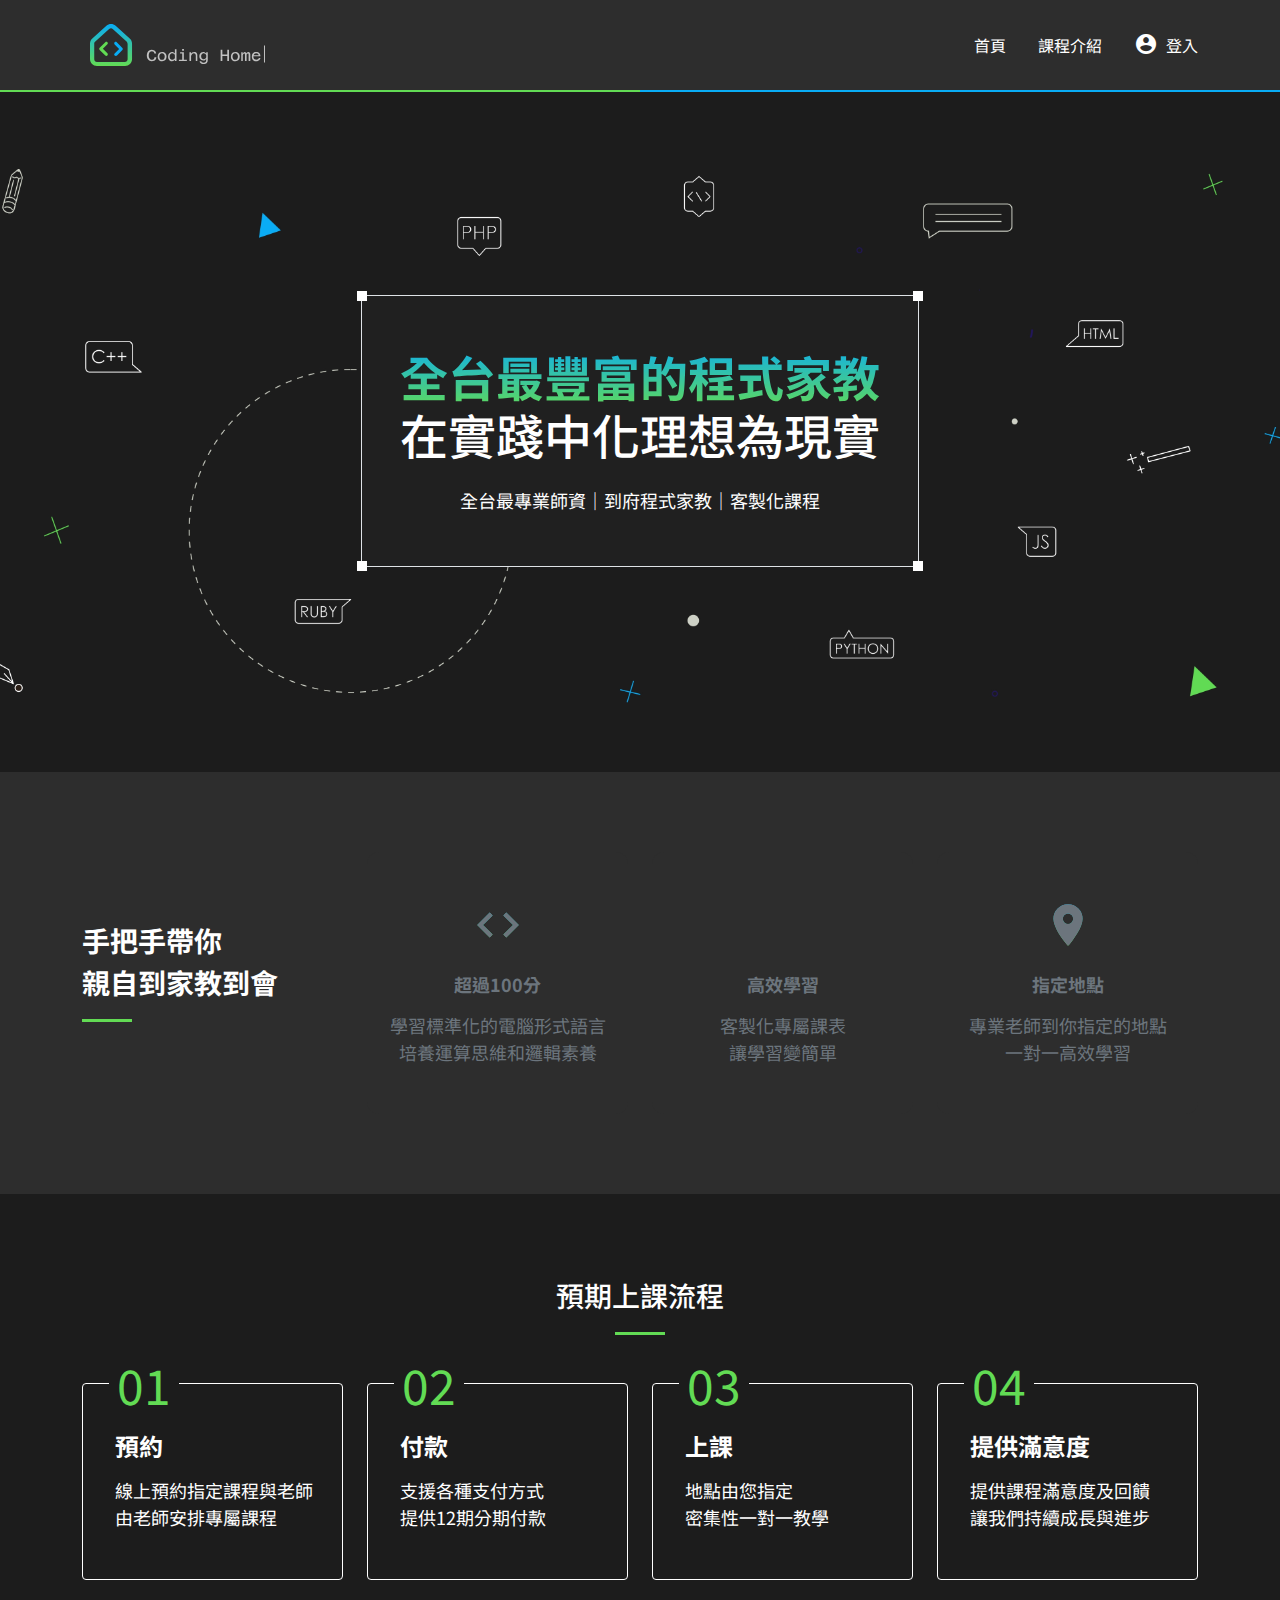
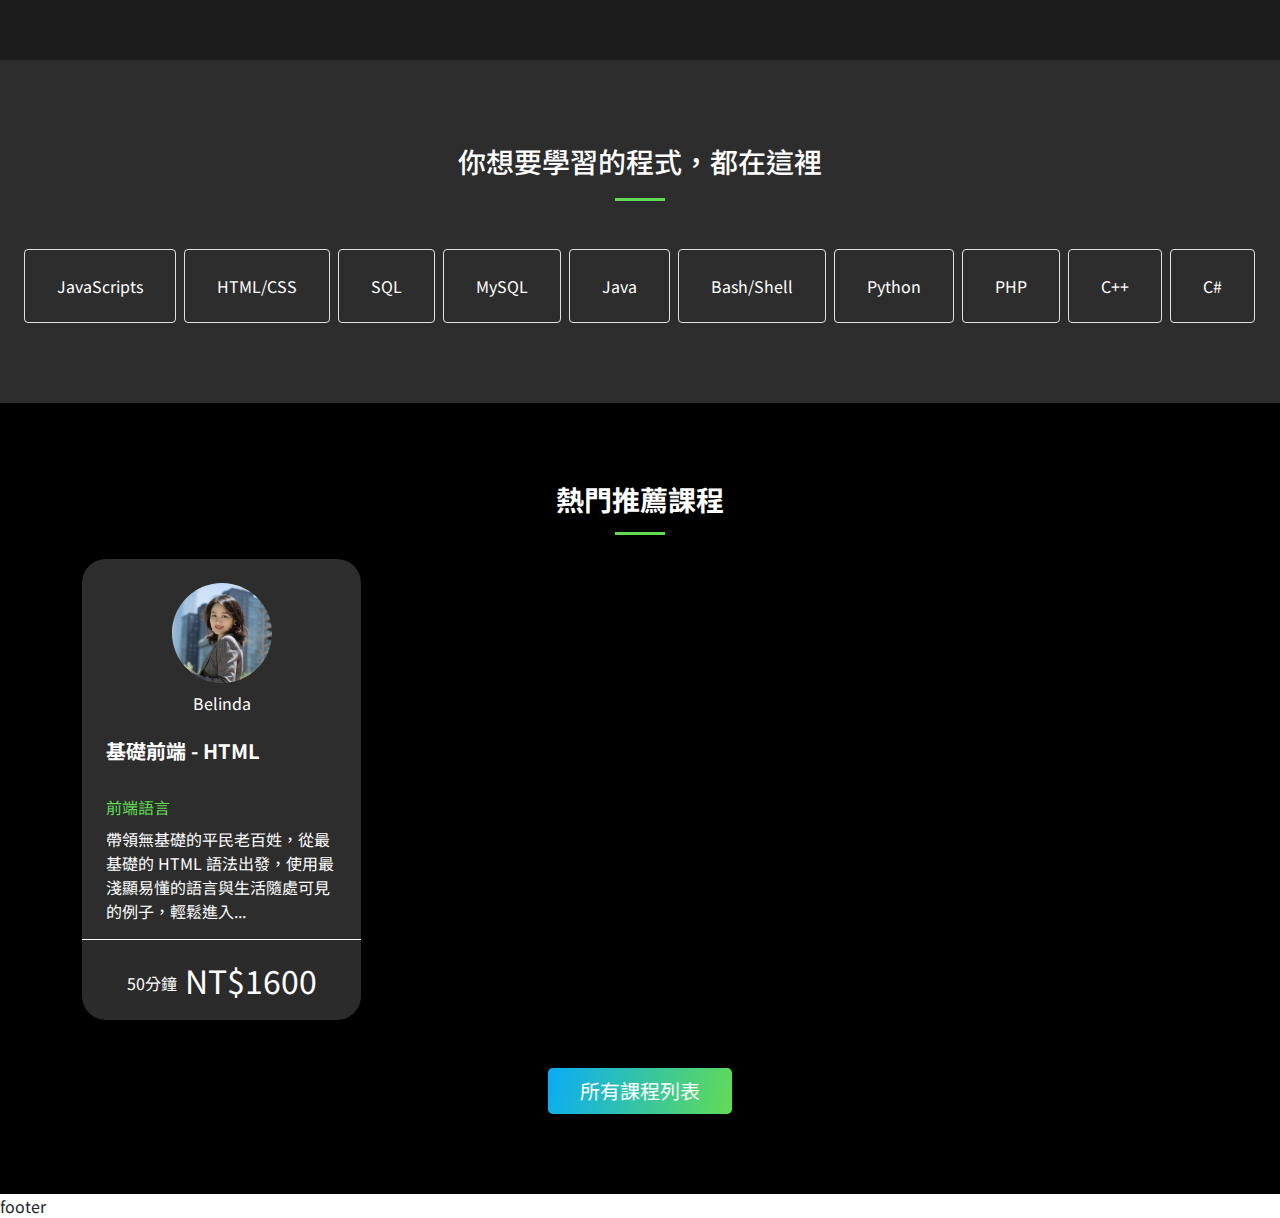
==== index.html @ 72529b6d "Update 2022-09-02T17:08:38.650Z" ====
<!DOCTYPE html>
<html lang="en">

  <head>
    <meta charset="UTF-8">
    <meta name="viewport" content="width=device-width, initial-scale=1.0">
    <meta http-equiv="X-UA-Compatible" content="ie=edge">
    <title>Boostrap Index</title>
    <link href="https://fonts.googleapis.com/icon?family=Material+Icons"
      rel="stylesheet">
    <link rel="stylesheet" href="https://cdnjs.cloudflare.com/ajax/libs/font-awesome/5.13.0/css/all.min.css" />
    <link rel="stylesheet" href="./assets/style/all.css">
  </head>

  <body>
    <nav class="navbar navbar-expand-lg navbar-light bg-light py-4 py-lg-2">
      <div class="container">
          <a class="navbar-logo" href="#"><img src="../assets/images/logo2.svg" alt="logo" class="navbar-brand align-top p-0 w-100"></a>
          <button class="navbar-toggler p-0 border-0" type="button" data-bs-toggle="collapse" data-bs-target="#navbarSupportedContent" aria-controls="navbarSupportedContent" aria-expanded="false" aria-label="Toggle navigation">
            <span class="material-icons text-primary">drag_handle</span>
          </button>
          <div class="collapse navbar-collapse py-1" id="navbarSupportedContent">
            <ul class="navbar-nav me-auto mb-0 py-2 w-100 justify-content-md-end gap-lg-5">
              <li class="nav-item py-1">
                <a class="nav-link text-white text-center px-0" aria-current="page" href="#">首頁</a>
              </li>
              <li class="nav-item py-1">
                <a class="nav-link text-white text-center px-0" href="#">課程介紹</a>
              </li>
              <li class="nav-item py-1">
                <a class="nav-link text-white text-center px-0" href="#">
                  <span class="material-icons align-top me-1">
                    account_circle
                  </span>  
                  登入
                </a>
              </li>
          </div>
      </div>
    </nav>

    <main>
  <!-- 全台最豐富的程式家教 -->
  <section class="banner">
      <div class="container">
        <div class="row g-0">
          <div class="banner__content bg-gray col-lg-6 col-12 text-white text-center border mx-auto position-relative">
              <h2 class="banner__title mb-4">
                <span class="text-gradient fw-bold">全台最豐富的程式家教</span>
                <br>
                在實踐中化理想為現實
              </h2>
              <p class="banner__para mb-0">全台最專業師資｜到府程式家教｜客製化課程</p>
              <div class="square position-absolute bg-white bottom-0 end-0"></div>
              <div class="square position-absolute bg-white bottom-0 end-100"></div>
              <div class="square position-absolute bg-white bottom-100 end-0"></div>
              <div class="square position-absolute bg-white bottom-100 end-100"></div>
            </div>
        </div>
      </div>
  </section>
  <!-- 手把手帶你 親自到家教到會 -->
  <section class="feature bg-light">
    <div class="container pd-set">
      <div class="row justify-content-between align-items-center">
        <h2 class="feature__title col-lg-3 col-12 title--underline text-center text-lg-start text-white fw-bold lh-base mb-4">手把手帶你
          <br>
          親自到家教到會
        </h2>
        <ul class="col-lg-9 col-12 mb-0 d-flex flex-column flex-lg-row gap-4">
          <li class="card w-100 border-0 py-7">
            <div class="card-body text-center">
              <span class="material-icons md-50 text-gradient mb-4">
                code
              </span>
              <h3 class="card-title mb-3 fw-bold">超過100分</h3>
              <p class="card-text">學習標準化的電腦形式語言<br>培養運算思維和邏輯素養</p>
            </div>
          </li>
          <li class="card w-100 border-0 py-7">
            <div class="card-body text-center">
              <span class="material-icons md-50 text-gradient mb-4">
                rocket_launch
              </span>
              <h3 class="card-title mb-3 fw-bold">高效學習</h3>
              <p class="card-text">客製化專屬課表<br>讓學習變簡單</p>
            </div>
          </li>
          <li class="card w-100 border-0 py-7">
            <div class="card-body text-center">
              <span class="material-icons md-50 text-gradient mb-4">
                location_on
              </span>
              <h3 class="card-title mb-3 fw-bold">指定地點</h3>
              <p class="card-text">專業老師到你指定的地點<br>一對一高效學習</p>
            </div>
          </li>
        </ul>
      </div>
    </div>
  </section>
  <!-- 預期上課流程 -->
  <section class="procedure bg-dark">
    <div class="container pd-set">
      <div class="row">
        <div class="col-12 text-white">
          <h2 class="title--underline text-center mb-7 lh-base">預期上課流程</h2>
          <ul class="list-unstyled mb-0 d-flex flex-column flex-lg-row gap-7 gap-lg-4">
            <li class="card py-7 w-100 bg-dark border-white">
              <div class="card-number text-primary fs-lg bg-dark position-absolute px-2">01</div>
              <div class="card-body px-3">
                <h3 class="card-title mb-3 fw-bold">預約</h3>
                <p class="card-text">線上預約指定課程與老師<br>由老師安排專屬課程</p>
              </div>
            </li>
            <li class="card py-7 w-100 bg-dark border-white">
              <div class="card-number text-primary fs-lg bg-dark position-absolute px-2">02</div>
              <div class="card-body px-3">
                <h3 class="card-title mb-3 fw-bold">付款</h3>
                <p class="card-text">支援各種支付方式<br>提供12期分期付款</p>
              </div>
            </li>
            <li class="card py-7 w-100 bg-dark border-white">
              <div class="card-number text-primary fs-lg bg-dark position-absolute px-2">03</div>
              <div class="card-body px-3">
                <h3 class="card-title mb-3 fw-bold">上課</h3>
                <p class="card-text">地點由您指定<br>密集性一對一教學</p>
              </div>
            </li>
            <li class="card py-7 w-100 bg-dark border-white">
              <div class="card-number text-primary fs-lg bg-dark position-absolute px-2">04</div>
              <div class="card-body px-3">
                <h3 class="card-title mb-3 fw-bold">提供滿意度</h3>
                <p class="card-text">提供課程滿意度及回饋<br>讓我們持續成長與進步</p>
              </div>
            </li>
          </ul>
        </div>
      </div>
    </div>
  </section>
  <!-- 你想要學習的程式，都在這裡 -->
  <section class="program bg-light">
    <div class="container-fluid pd-set px-lg-4">
      <h2 class="title--underline lh-base text-white text-center mb-4 mb-lg-7 px-7 px-md-0">你想要學習的程式，都在這裡</h2>
      <div class="btn-scrollbar d-flex gap-2">
        <div class="btn border p-3 py-lg-4 px-lg-5">JavaScripts</div>
        <div class="btn border p-3 py-lg-4 px-lg-5">HTML/CSS</div>
        <div class="btn border p-3 py-lg-4 px-lg-5">SQL</div>
        <div class="btn border p-3 py-lg-4 px-lg-5">MySQL</div>
        <div class="btn border p-3 py-lg-4 px-lg-5">Java</div>
        <div class="btn border p-3 py-lg-4 px-lg-5">Bash/Shell</div>
        <div class="btn border p-3 py-lg-4 px-lg-5">Python</div>
        <div class="btn border p-3 py-lg-4 px-lg-5">PHP</div>
        <div class="btn border p-3 py-lg-4 px-lg-5">C++</div>
        <div class="btn border p-3 py-lg-4 px-lg-5">C#</div>
        <div class="btn border p-3 py-lg-4 px-lg-5">Ruby</div>
        <div class="btn border p-3 py-lg-4 px-lg-5">Swift</div>
        <div class="btn border p-3 py-lg-4 px-lg-5">JavaScripts</div>
        <div class="btn border p-3 py-lg-4 px-lg-5">HTML/CSS</div>
        <div class="btn border p-3 py-lg-4 px-lg-5">SQL</div>
        <div class="btn border p-3 py-lg-4 px-lg-5">MySQL</div>
        <div class="btn border p-3 py-lg-4 px-lg-5">Java</div>
        <div class="btn border p-3 py-lg-4 px-lg-5">Bash/Shell</div>
        <div class="btn border p-3 py-lg-4 px-lg-5">Python</div>
        <div class="btn border p-3 py-lg-4 px-lg-5">PHP</div>
        <div class="btn border p-3 py-lg-4 px-lg-5">C++</div>
        <div class="btn border p-3 py-lg-4 px-lg-5">C#</div>
        <div class="btn border p-3 py-lg-4 px-lg-5">Ruby</div>
        <div class="btn border p-3 py-lg-4 px-lg-5">Swift</div>
      </div>
    </div>
  </section>
  <!-- 熱門推薦課程 -->
  <section class="course bg-black">
    <div class="container pd-set">
      <h2 class="title--underline mb-4 text-white text-center fw-bold">熱門推薦課程</h2>
      <ul class="row list-unstyled mb-7 g-0">
        <li class="card col-12 col-md-6 col-lg-3 bg-light pt-4 border-0">
          <div class="mb-4 d-flex flex-column align-items-center">
            <img src="../assets/images/teacher01.jpg" alt="teacher01" class="card-img-top w-auto rounded-circle mb-2" height="100px">
            <p class="mb-0 text-white text-center">Belinda</p>
          </div>
          <div class="card-body text-white px-5 px-lg-4 pb-3">
            <h3 class="fs-6 card-title fw-bold mb-lg-5">基礎前端 - HTML</h3>
            <p class="text-primary mb-2">前端語言</p>
            <p class="mb-0">帶領無基礎的平民老百姓，從最基礎的 HTML 語法出發，使用最淺顯易懂的語言與生活隨處可見的例子，輕鬆進入...</p>
          </div>
          <div class="card-footer border-white py-3">
            <p class="text-white text-center mb-0">50分鐘<span class="price ms-2">NT$1600</span></p>
          </div>
        </li>
      </ul>
      <div class="d-flex justify-content-center">
        <button class="btn-lg btn-primary border-0 px-5 gradient-custom text-white">所有課程列表</button>
      </div>
    </div>
  </section>
</main>

    <footer class="footer">
      footer
    </footer>

    <script src="./assets/js/vendors.js"></script>
    <script src="./assets/js/all.js"></script>
  </body>

</html>
---- assets/style/all.css ----
@import url("https://fonts.googleapis.com/css2?family=Noto+Sans+TC:wght@400;700&display=swap");
.text-gradient {
  background-image: -webkit-gradient(linear, left top, left bottom, from(#09ACF5), to(#62DB54));
  background-image: -o-linear-gradient(top, #09ACF5, #62DB54);
  background-image: linear-gradient(180deg, #09ACF5, #62DB54);
  -webkit-background-clip: text;
          background-clip: text;
  color: transparent;
}

@media (min-width: 992px) {
  .title--underline {
    font-size: 28px;
  }
}

.title--underline::after {
  content: "";
  display: block;
  margin: 0 auto;
  margin-top: 16px;
  width: 50px;
  height: 3px;
  background: #62DB54;
}

.material-icons.md-50 {
  font-size: 50px;
}

.pd-set {
  padding-top: 40px;
  padding-bottom: 40px;
}

@media (min-width: 992px) {
  .pd-set {
    padding-top: 80px;
    padding-bottom: 80px;
  }
}

.fs-lg {
  font-size: 48px;
}

.btn-scrollbar {
  overflow: overlay;
}

/* total width */
.btn-scrollbar::-webkit-scrollbar {
  height: 4px;
}

/* scrollbar itself */
.btn-scrollbar::-webkit-scrollbar-thumb {
  background-color: #6c757d;
  border-radius: 16px;
  border: 6px solid transparent;
}

.gradient-custom {
  background-image: -o-linear-gradient(346deg, #09ACF5, #62DB54);
  background-image: linear-gradient(104deg, #09ACF5, #62DB54);
}

/*!
 * Bootstrap v5.0.2 (https://getbootstrap.com/)
 * Copyright 2011-2021 The Bootstrap Authors
 * Copyright 2011-2021 Twitter, Inc.
 * Licensed under MIT (https://github.com/twbs/bootstrap/blob/main/LICENSE)
 */
:root {
  --bs-blue: #0d6efd;
  --bs-indigo: #6610f2;
  --bs-purple: #6f42c1;
  --bs-pink: #d63384;
  --bs-red: #dc3545;
  --bs-orange: #fd7e14;
  --bs-yellow: #ffc107;
  --bs-green: #198754;
  --bs-teal: #20c997;
  --bs-cyan: #0dcaf0;
  --bs-white: #fff;
  --bs-gray-dark: #343a40;
  --bs-primary: #62DB54;
  --bs-secondary: #09ACF5;
  --bs-success: #198754;
  --bs-info: #0dcaf0;
  --bs-warning: #ffc107;
  --bs-danger: #dc3545;
  --bs-light: #2D2D2D;
  --bs-dark: #1C1C1C;
  --bs-gray: #202020;
  --bs-black: #000;
  --bs-font-sans-serif: "Noto Sans TC", system-ui, -apple-system, "Segoe UI", Roboto, "Helvetica Neue", Arial, "Noto Sans", "Liberation Sans", sans-serif, "Apple Color Emoji", "Segoe UI Emoji", "Segoe UI Symbol", "Noto Color Emoji";
  --bs-font-monospace: SFMono-Regular, Menlo, Monaco, Consolas, "Liberation Mono", "Courier New", monospace;
  --bs-gradient: linear-gradient(180deg, rgba(255, 255, 255, 0.15), rgba(255, 255, 255, 0));
}

*,
*::before,
*::after {
  -webkit-box-sizing: border-box;
          box-sizing: border-box;
}

@media (prefers-reduced-motion: no-preference) {
  :root {
    scroll-behavior: smooth;
  }
}

body {
  margin: 0;
  font-family: var(--bs-font-sans-serif);
  font-size: 1rem;
  font-weight: 400;
  line-height: 1.5;
  color: #212529;
  background-color: #fff;
  -webkit-text-size-adjust: 100%;
  -webkit-tap-highlight-color: rgba(0, 0, 0, 0);
}

hr {
  margin: 1rem 0;
  color: inherit;
  background-color: currentColor;
  border: 0;
  opacity: 0.25;
}

hr:not([size]) {
  height: 1px;
}

h1, .h1, h2, .h2, h3, .h3, h4, .h4, h5, .h5, h6, .h6 {
  margin-top: 0;
  margin-bottom: 0.5rem;
  font-weight: 500;
  line-height: 1.2;
}

h1, .h1 {
  font-size: calc(1.375rem + 1.5vw);
}

@media (min-width: 1200px) {
  h1, .h1 {
    font-size: 2.5rem;
  }
}

h2, .h2 {
  font-size: calc(1.325rem + 0.9vw);
}

@media (min-width: 1200px) {
  h2, .h2 {
    font-size: 2rem;
  }
}

h3, .h3 {
  font-size: calc(1.3rem + 0.6vw);
}

@media (min-width: 1200px) {
  h3, .h3 {
    font-size: 1.75rem;
  }
}

h4, .h4 {
  font-size: calc(1.275rem + 0.3vw);
}

@media (min-width: 1200px) {
  h4, .h4 {
    font-size: 1.5rem;
  }
}

h5, .h5 {
  font-size: 1.25rem;
}

h6, .h6 {
  font-size: 1rem;
}

p {
  margin-top: 0;
  margin-bottom: 1rem;
}

abbr[title],
abbr[data-bs-original-title] {
  -webkit-text-decoration: underline dotted;
          text-decoration: underline dotted;
  cursor: help;
  -webkit-text-decoration-skip-ink: none;
          text-decoration-skip-ink: none;
}

address {
  margin-bottom: 1rem;
  font-style: normal;
  line-height: inherit;
}

ol,
ul {
  padding-left: 2rem;
}

ol,
ul,
dl {
  margin-top: 0;
  margin-bottom: 1rem;
}

ol ol,
ul ul,
ol ul,
ul ol {
  margin-bottom: 0;
}

dt {
  font-weight: 700;
}

dd {
  margin-bottom: .5rem;
  margin-left: 0;
}

blockquote {
  margin: 0 0 1rem;
}

b,
strong {
  font-weight: bolder;
}

small, .small {
  font-size: 0.875em;
}

mark, .mark {
  padding: 0.2em;
  background-color: #fcf8e3;
}

sub,
sup {
  position: relative;
  font-size: 0.75em;
  line-height: 0;
  vertical-align: baseline;
}

sub {
  bottom: -.25em;
}

sup {
  top: -.5em;
}

a {
  color: #62DB54;
  text-decoration: underline;
}

a:hover {
  color: #4eaf43;
}

a:not([href]):not([class]), a:not([href]):not([class]):hover {
  color: inherit;
  text-decoration: none;
}

pre,
code,
kbd,
samp {
  font-family: var(--bs-font-monospace);
  font-size: 1em;
  direction: ltr /* rtl:ignore */;
  unicode-bidi: bidi-override;
}

pre {
  display: block;
  margin-top: 0;
  margin-bottom: 1rem;
  overflow: auto;
  font-size: 0.875em;
}

pre code {
  font-size: inherit;
  color: inherit;
  word-break: normal;
}

code {
  font-size: 0.875em;
  color: #d63384;
  word-wrap: break-word;
}

a > code {
  color: inherit;
}

kbd {
  padding: 0.2rem 0.4rem;
  font-size: 0.875em;
  color: #fff;
  background-color: #212529;
  border-radius: 0.2rem;
}

kbd kbd {
  padding: 0;
  font-size: 1em;
  font-weight: 700;
}

figure {
  margin: 0 0 1rem;
}

img,
svg {
  vertical-align: middle;
}

table {
  caption-side: bottom;
  border-collapse: collapse;
}

caption {
  padding-top: 0.5rem;
  padding-bottom: 0.5rem;
  color: #6c757d;
  text-align: left;
}

th {
  text-align: inherit;
  text-align: -webkit-match-parent;
}

thead,
tbody,
tfoot,
tr,
td,
th {
  border-color: inherit;
  border-style: solid;
  border-width: 0;
}

label {
  display: inline-block;
}

button {
  border-radius: 0;
}

button:focus:not(:focus-visible) {
  outline: 0;
}

input,
button,
select,
optgroup,
textarea {
  margin: 0;
  font-family: inherit;
  font-size: inherit;
  line-height: inherit;
}

button,
select {
  text-transform: none;
}

[role="button"] {
  cursor: pointer;
}

select {
  word-wrap: normal;
}

select:disabled {
  opacity: 1;
}

[list]::-webkit-calendar-picker-indicator {
  display: none;
}

button,
[type="button"],
[type="reset"],
[type="submit"] {
  -webkit-appearance: button;
}

button:not(:disabled),
[type="button"]:not(:disabled),
[type="reset"]:not(:disabled),
[type="submit"]:not(:disabled) {
  cursor: pointer;
}

::-moz-focus-inner {
  padding: 0;
  border-style: none;
}

textarea {
  resize: vertical;
}

fieldset {
  min-width: 0;
  padding: 0;
  margin: 0;
  border: 0;
}

legend {
  float: left;
  width: 100%;
  padding: 0;
  margin-bottom: 0.5rem;
  font-size: calc(1.275rem + 0.3vw);
  line-height: inherit;
}

@media (min-width: 1200px) {
  legend {
    font-size: 1.5rem;
  }
}

legend + * {
  clear: left;
}

::-webkit-datetime-edit-fields-wrapper,
::-webkit-datetime-edit-text,
::-webkit-datetime-edit-minute,
::-webkit-datetime-edit-hour-field,
::-webkit-datetime-edit-day-field,
::-webkit-datetime-edit-month-field,
::-webkit-datetime-edit-year-field {
  padding: 0;
}

::-webkit-inner-spin-button {
  height: auto;
}

[type="search"] {
  outline-offset: -2px;
  -webkit-appearance: textfield;
}

/* rtl:raw:
[type="tel"],
[type="url"],
[type="email"],
[type="number"] {
  direction: ltr;
}
*/
::-webkit-search-decoration {
  -webkit-appearance: none;
}

::-webkit-color-swatch-wrapper {
  padding: 0;
}

::file-selector-button {
  font: inherit;
}

::-webkit-file-upload-button {
  font: inherit;
  -webkit-appearance: button;
}

output {
  display: inline-block;
}

iframe {
  border: 0;
}

summary {
  display: list-item;
  cursor: pointer;
}

progress {
  vertical-align: baseline;
}

[hidden] {
  display: none !important;
}

.lead {
  font-size: 1.25rem;
  font-weight: 300;
}

.display-1 {
  font-size: calc(1.625rem + 4.5vw);
  font-weight: 300;
  line-height: 1.2;
}

@media (min-width: 1200px) {
  .display-1 {
    font-size: 5rem;
  }
}

.display-2 {
  font-size: calc(1.575rem + 3.9vw);
  font-weight: 300;
  line-height: 1.2;
}

@media (min-width: 1200px) {
  .display-2 {
    font-size: 4.5rem;
  }
}

.display-3 {
  font-size: calc(1.525rem + 3.3vw);
  font-weight: 300;
  line-height: 1.2;
}

@media (min-width: 1200px) {
  .display-3 {
    font-size: 4rem;
  }
}

.display-4 {
  font-size: calc(1.475rem + 2.7vw);
  font-weight: 300;
  line-height: 1.2;
}

@media (min-width: 1200px) {
  .display-4 {
    font-size: 3.5rem;
  }
}

.display-5 {
  font-size: calc(1.425rem + 2.1vw);
  font-weight: 300;
  line-height: 1.2;
}

@media (min-width: 1200px) {
  .display-5 {
    font-size: 3rem;
  }
}

.display-6 {
  font-size: calc(1.375rem + 1.5vw);
  font-weight: 300;
  line-height: 1.2;
}

@media (min-width: 1200px) {
  .display-6 {
    font-size: 2.5rem;
  }
}

.list-unstyled {
  padding-left: 0;
  list-style: none;
}

.list-inline {
  padding-left: 0;
  list-style: none;
}

.list-inline-item {
  display: inline-block;
}

.list-inline-item:not(:last-child) {
  margin-right: 0.5rem;
}

.initialism {
  font-size: 0.875em;
  text-transform: uppercase;
}

.blockquote {
  margin-bottom: 1rem;
  font-size: 1.25rem;
}

.blockquote > :last-child {
  margin-bottom: 0;
}

.blockquote-footer {
  margin-top: -1rem;
  margin-bottom: 1rem;
  font-size: 0.875em;
  color: #6c757d;
}

.blockquote-footer::before {
  content: "\2014\00A0";
}

.img-fluid {
  max-width: 100%;
  height: auto;
}

.img-thumbnail {
  padding: 0.25rem;
  background-color: #fff;
  border: 1px solid #dee2e6;
  border-radius: 0.25rem;
  max-width: 100%;
  height: auto;
}

.figure {
  display: inline-block;
}

.figure-img {
  margin-bottom: 0.5rem;
  line-height: 1;
}

.figure-caption {
  font-size: 0.875em;
  color: #6c757d;
}

.container,
.container-fluid,
.container-sm,
.container-md,
.container-lg,
.container-xl,
.container-xxl {
  width: 100%;
  padding-right: var(--bs-gutter-x, 0.75rem);
  padding-left: var(--bs-gutter-x, 0.75rem);
  margin-right: auto;
  margin-left: auto;
}

@media (min-width: 576px) {
  .container, .container-sm {
    max-width: 540px;
  }
}

@media (min-width: 768px) {
  .container, .container-sm, .container-md {
    max-width: 720px;
  }
}

@media (min-width: 992px) {
  .container, .container-sm, .container-md, .container-lg {
    max-width: 960px;
  }
}

@media (min-width: 1200px) {
  .container, .container-sm, .container-md, .container-lg, .container-xl {
    max-width: 1140px;
  }
}

@media (min-width: 1400px) {
  .container, .container-sm, .container-md, .container-lg, .container-xl, .container-xxl {
    max-width: 1320px;
  }
}

.row {
  --bs-gutter-x: 1.5rem;
  --bs-gutter-y: 0;
  display: -webkit-box;
  display: -ms-flexbox;
  display: flex;
  -ms-flex-wrap: wrap;
      flex-wrap: wrap;
  margin-top: calc(var(--bs-gutter-y) * -1);
  margin-right: calc(var(--bs-gutter-x) * -.5);
  margin-left: calc(var(--bs-gutter-x) * -.5);
}

.row > * {
  -ms-flex-negative: 0;
      flex-shrink: 0;
  width: 100%;
  max-width: 100%;
  padding-right: calc(var(--bs-gutter-x) * .5);
  padding-left: calc(var(--bs-gutter-x) * .5);
  margin-top: var(--bs-gutter-y);
}

.col {
  -webkit-box-flex: 1;
      -ms-flex: 1 0 0%;
          flex: 1 0 0%;
}

.row-cols-auto > * {
  -webkit-box-flex: 0;
      -ms-flex: 0 0 auto;
          flex: 0 0 auto;
  width: auto;
}

.row-cols-1 > * {
  -webkit-box-flex: 0;
      -ms-flex: 0 0 auto;
          flex: 0 0 auto;
  width: 100%;
}

.row-cols-2 > * {
  -webkit-box-flex: 0;
      -ms-flex: 0 0 auto;
          flex: 0 0 auto;
  width: 50%;
}

.row-cols-3 > * {
  -webkit-box-flex: 0;
      -ms-flex: 0 0 auto;
          flex: 0 0 auto;
  width: 33.33333%;
}

.row-cols-4 > * {
  -webkit-box-flex: 0;
      -ms-flex: 0 0 auto;
          flex: 0 0 auto;
  width: 25%;
}

.row-cols-5 > * {
  -webkit-box-flex: 0;
      -ms-flex: 0 0 auto;
          flex: 0 0 auto;
  width: 20%;
}

.row-cols-6 > * {
  -webkit-box-flex: 0;
      -ms-flex: 0 0 auto;
          flex: 0 0 auto;
  width: 16.66667%;
}

@media (min-width: 576px) {
  .col-sm {
    -webkit-box-flex: 1;
        -ms-flex: 1 0 0%;
            flex: 1 0 0%;
  }
  .row-cols-sm-auto > * {
    -webkit-box-flex: 0;
        -ms-flex: 0 0 auto;
            flex: 0 0 auto;
    width: auto;
  }
  .row-cols-sm-1 > * {
    -webkit-box-flex: 0;
        -ms-flex: 0 0 auto;
            flex: 0 0 auto;
    width: 100%;
  }
  .row-cols-sm-2 > * {
    -webkit-box-flex: 0;
        -ms-flex: 0 0 auto;
            flex: 0 0 auto;
    width: 50%;
  }
  .row-cols-sm-3 > * {
    -webkit-box-flex: 0;
        -ms-flex: 0 0 auto;
            flex: 0 0 auto;
    width: 33.33333%;
  }
  .row-cols-sm-4 > * {
    -webkit-box-flex: 0;
        -ms-flex: 0 0 auto;
            flex: 0 0 auto;
    width: 25%;
  }
  .row-cols-sm-5 > * {
    -webkit-box-flex: 0;
        -ms-flex: 0 0 auto;
            flex: 0 0 auto;
    width: 20%;
  }
  .row-cols-sm-6 > * {
    -webkit-box-flex: 0;
        -ms-flex: 0 0 auto;
            flex: 0 0 auto;
    width: 16.66667%;
  }
}

@media (min-width: 768px) {
  .col-md {
    -webkit-box-flex: 1;
        -ms-flex: 1 0 0%;
            flex: 1 0 0%;
  }
  .row-cols-md-auto > * {
    -webkit-box-flex: 0;
        -ms-flex: 0 0 auto;
            flex: 0 0 auto;
    width: auto;
  }
  .row-cols-md-1 > * {
    -webkit-box-flex: 0;
        -ms-flex: 0 0 auto;
            flex: 0 0 auto;
    width: 100%;
  }
  .row-cols-md-2 > * {
    -webkit-box-flex: 0;
        -ms-flex: 0 0 auto;
            flex: 0 0 auto;
    width: 50%;
  }
  .row-cols-md-3 > * {
    -webkit-box-flex: 0;
        -ms-flex: 0 0 auto;
            flex: 0 0 auto;
    width: 33.33333%;
  }
  .row-cols-md-4 > * {
    -webkit-box-flex: 0;
        -ms-flex: 0 0 auto;
            flex: 0 0 auto;
    width: 25%;
  }
  .row-cols-md-5 > * {
    -webkit-box-flex: 0;
        -ms-flex: 0 0 auto;
            flex: 0 0 auto;
    width: 20%;
  }
  .row-cols-md-6 > * {
    -webkit-box-flex: 0;
        -ms-flex: 0 0 auto;
            flex: 0 0 auto;
    width: 16.66667%;
  }
}

@media (min-width: 992px) {
  .col-lg {
    -webkit-box-flex: 1;
        -ms-flex: 1 0 0%;
            flex: 1 0 0%;
  }
  .row-cols-lg-auto > * {
    -webkit-box-flex: 0;
        -ms-flex: 0 0 auto;
            flex: 0 0 auto;
    width: auto;
  }
  .row-cols-lg-1 > * {
    -webkit-box-flex: 0;
        -ms-flex: 0 0 auto;
            flex: 0 0 auto;
    width: 100%;
  }
  .row-cols-lg-2 > * {
    -webkit-box-flex: 0;
        -ms-flex: 0 0 auto;
            flex: 0 0 auto;
    width: 50%;
  }
  .row-cols-lg-3 > * {
    -webkit-box-flex: 0;
        -ms-flex: 0 0 auto;
            flex: 0 0 auto;
    width: 33.33333%;
  }
  .row-cols-lg-4 > * {
    -webkit-box-flex: 0;
        -ms-flex: 0 0 auto;
            flex: 0 0 auto;
    width: 25%;
  }
  .row-cols-lg-5 > * {
    -webkit-box-flex: 0;
        -ms-flex: 0 0 auto;
            flex: 0 0 auto;
    width: 20%;
  }
  .row-cols-lg-6 > * {
    -webkit-box-flex: 0;
        -ms-flex: 0 0 auto;
            flex: 0 0 auto;
    width: 16.66667%;
  }
}

@media (min-width: 1200px) {
  .col-xl {
    -webkit-box-flex: 1;
        -ms-flex: 1 0 0%;
            flex: 1 0 0%;
  }
  .row-cols-xl-auto > * {
    -webkit-box-flex: 0;
        -ms-flex: 0 0 auto;
            flex: 0 0 auto;
    width: auto;
  }
  .row-cols-xl-1 > * {
    -webkit-box-flex: 0;
        -ms-flex: 0 0 auto;
            flex: 0 0 auto;
    width: 100%;
  }
  .row-cols-xl-2 > * {
    -webkit-box-flex: 0;
        -ms-flex: 0 0 auto;
            flex: 0 0 auto;
    width: 50%;
  }
  .row-cols-xl-3 > * {
    -webkit-box-flex: 0;
        -ms-flex: 0 0 auto;
            flex: 0 0 auto;
    width: 33.33333%;
  }
  .row-cols-xl-4 > * {
    -webkit-box-flex: 0;
        -ms-flex: 0 0 auto;
            flex: 0 0 auto;
    width: 25%;
  }
  .row-cols-xl-5 > * {
    -webkit-box-flex: 0;
        -ms-flex: 0 0 auto;
            flex: 0 0 auto;
    width: 20%;
  }
  .row-cols-xl-6 > * {
    -webkit-box-flex: 0;
        -ms-flex: 0 0 auto;
            flex: 0 0 auto;
    width: 16.66667%;
  }
}

@media (min-width: 1400px) {
  .col-xxl {
    -webkit-box-flex: 1;
        -ms-flex: 1 0 0%;
            flex: 1 0 0%;
  }
  .row-cols-xxl-auto > * {
    -webkit-box-flex: 0;
        -ms-flex: 0 0 auto;
            flex: 0 0 auto;
    width: auto;
  }
  .row-cols-xxl-1 > * {
    -webkit-box-flex: 0;
        -ms-flex: 0 0 auto;
            flex: 0 0 auto;
    width: 100%;
  }
  .row-cols-xxl-2 > * {
    -webkit-box-flex: 0;
        -ms-flex: 0 0 auto;
            flex: 0 0 auto;
    width: 50%;
  }
  .row-cols-xxl-3 > * {
    -webkit-box-flex: 0;
        -ms-flex: 0 0 auto;
            flex: 0 0 auto;
    width: 33.33333%;
  }
  .row-cols-xxl-4 > * {
    -webkit-box-flex: 0;
        -ms-flex: 0 0 auto;
            flex: 0 0 auto;
    width: 25%;
  }
  .row-cols-xxl-5 > * {
    -webkit-box-flex: 0;
        -ms-flex: 0 0 auto;
            flex: 0 0 auto;
    width: 20%;
  }
  .row-cols-xxl-6 > * {
    -webkit-box-flex: 0;
        -ms-flex: 0 0 auto;
            flex: 0 0 auto;
    width: 16.66667%;
  }
}

.col-auto {
  -webkit-box-flex: 0;
      -ms-flex: 0 0 auto;
          flex: 0 0 auto;
  width: auto;
}

.col-1 {
  -webkit-box-flex: 0;
      -ms-flex: 0 0 auto;
          flex: 0 0 auto;
  width: 8.33333%;
}

.col-2 {
  -webkit-box-flex: 0;
      -ms-flex: 0 0 auto;
          flex: 0 0 auto;
  width: 16.66667%;
}

.col-3 {
  -webkit-box-flex: 0;
      -ms-flex: 0 0 auto;
          flex: 0 0 auto;
  width: 25%;
}

.col-4 {
  -webkit-box-flex: 0;
      -ms-flex: 0 0 auto;
          flex: 0 0 auto;
  width: 33.33333%;
}

.col-5 {
  -webkit-box-flex: 0;
      -ms-flex: 0 0 auto;
          flex: 0 0 auto;
  width: 41.66667%;
}

.col-6 {
  -webkit-box-flex: 0;
      -ms-flex: 0 0 auto;
          flex: 0 0 auto;
  width: 50%;
}

.col-7 {
  -webkit-box-flex: 0;
      -ms-flex: 0 0 auto;
          flex: 0 0 auto;
  width: 58.33333%;
}

.col-8 {
  -webkit-box-flex: 0;
      -ms-flex: 0 0 auto;
          flex: 0 0 auto;
  width: 66.66667%;
}

.col-9 {
  -webkit-box-flex: 0;
      -ms-flex: 0 0 auto;
          flex: 0 0 auto;
  width: 75%;
}

.col-10 {
  -webkit-box-flex: 0;
      -ms-flex: 0 0 auto;
          flex: 0 0 auto;
  width: 83.33333%;
}

.col-11 {
  -webkit-box-flex: 0;
      -ms-flex: 0 0 auto;
          flex: 0 0 auto;
  width: 91.66667%;
}

.col-12 {
  -webkit-box-flex: 0;
      -ms-flex: 0 0 auto;
          flex: 0 0 auto;
  width: 100%;
}

.offset-1 {
  margin-left: 8.33333%;
}

.offset-2 {
  margin-left: 16.66667%;
}

.offset-3 {
  margin-left: 25%;
}

.offset-4 {
  margin-left: 33.33333%;
}

.offset-5 {
  margin-left: 41.66667%;
}

.offset-6 {
  margin-left: 50%;
}

.offset-7 {
  margin-left: 58.33333%;
}

.offset-8 {
  margin-left: 66.66667%;
}

.offset-9 {
  margin-left: 75%;
}

.offset-10 {
  margin-left: 83.33333%;
}

.offset-11 {
  margin-left: 91.66667%;
}

.g-0,
.gx-0 {
  --bs-gutter-x: 0;
}

.g-0,
.gy-0 {
  --bs-gutter-y: 0;
}

.g-1,
.gx-1 {
  --bs-gutter-x: 0.25rem;
}

.g-1,
.gy-1 {
  --bs-gutter-y: 0.25rem;
}

.g-2,
.gx-2 {
  --bs-gutter-x: 0.5rem;
}

.g-2,
.gy-2 {
  --bs-gutter-y: 0.5rem;
}

.g-3,
.gx-3 {
  --bs-gutter-x: 1rem;
}

.g-3,
.gy-3 {
  --bs-gutter-y: 1rem;
}

.g-4,
.gx-4 {
  --bs-gutter-x: 1.5rem;
}

.g-4,
.gy-4 {
  --bs-gutter-y: 1.5rem;
}

.g-5,
.gx-5 {
  --bs-gutter-x: 2rem;
}

.g-5,
.gy-5 {
  --bs-gutter-y: 2rem;
}

.g-6,
.gx-6 {
  --bs-gutter-x: 2.5rem;
}

.g-6,
.gy-6 {
  --bs-gutter-y: 2.5rem;
}

.g-7,
.gx-7 {
  --bs-gutter-x: 3rem;
}

.g-7,
.gy-7 {
  --bs-gutter-y: 3rem;
}

.g-8,
.gx-8 {
  --bs-gutter-x: 3.5rem;
}

.g-8,
.gy-8 {
  --bs-gutter-y: 3.5rem;
}

@media (min-width: 576px) {
  .col-sm-auto {
    -webkit-box-flex: 0;
        -ms-flex: 0 0 auto;
            flex: 0 0 auto;
    width: auto;
  }
  .col-sm-1 {
    -webkit-box-flex: 0;
        -ms-flex: 0 0 auto;
            flex: 0 0 auto;
    width: 8.33333%;
  }
  .col-sm-2 {
    -webkit-box-flex: 0;
        -ms-flex: 0 0 auto;
            flex: 0 0 auto;
    width: 16.66667%;
  }
  .col-sm-3 {
    -webkit-box-flex: 0;
        -ms-flex: 0 0 auto;
            flex: 0 0 auto;
    width: 25%;
  }
  .col-sm-4 {
    -webkit-box-flex: 0;
        -ms-flex: 0 0 auto;
            flex: 0 0 auto;
    width: 33.33333%;
  }
  .col-sm-5 {
    -webkit-box-flex: 0;
        -ms-flex: 0 0 auto;
            flex: 0 0 auto;
    width: 41.66667%;
  }
  .col-sm-6 {
    -webkit-box-flex: 0;
        -ms-flex: 0 0 auto;
            flex: 0 0 auto;
    width: 50%;
  }
  .col-sm-7 {
    -webkit-box-flex: 0;
        -ms-flex: 0 0 auto;
            flex: 0 0 auto;
    width: 58.33333%;
  }
  .col-sm-8 {
    -webkit-box-flex: 0;
        -ms-flex: 0 0 auto;
            flex: 0 0 auto;
    width: 66.66667%;
  }
  .col-sm-9 {
    -webkit-box-flex: 0;
        -ms-flex: 0 0 auto;
            flex: 0 0 auto;
    width: 75%;
  }
  .col-sm-10 {
    -webkit-box-flex: 0;
        -ms-flex: 0 0 auto;
            flex: 0 0 auto;
    width: 83.33333%;
  }
  .col-sm-11 {
    -webkit-box-flex: 0;
        -ms-flex: 0 0 auto;
            flex: 0 0 auto;
    width: 91.66667%;
  }
  .col-sm-12 {
    -webkit-box-flex: 0;
        -ms-flex: 0 0 auto;
            flex: 0 0 auto;
    width: 100%;
  }
  .offset-sm-0 {
    margin-left: 0;
  }
  .offset-sm-1 {
    margin-left: 8.33333%;
  }
  .offset-sm-2 {
    margin-left: 16.66667%;
  }
  .offset-sm-3 {
    margin-left: 25%;
  }
  .offset-sm-4 {
    margin-left: 33.33333%;
  }
  .offset-sm-5 {
    margin-left: 41.66667%;
  }
  .offset-sm-6 {
    margin-left: 50%;
  }
  .offset-sm-7 {
    margin-left: 58.33333%;
  }
  .offset-sm-8 {
    margin-left: 66.66667%;
  }
  .offset-sm-9 {
    margin-left: 75%;
  }
  .offset-sm-10 {
    margin-left: 83.33333%;
  }
  .offset-sm-11 {
    margin-left: 91.66667%;
  }
  .g-sm-0,
  .gx-sm-0 {
    --bs-gutter-x: 0;
  }
  .g-sm-0,
  .gy-sm-0 {
    --bs-gutter-y: 0;
  }
  .g-sm-1,
  .gx-sm-1 {
    --bs-gutter-x: 0.25rem;
  }
  .g-sm-1,
  .gy-sm-1 {
    --bs-gutter-y: 0.25rem;
  }
  .g-sm-2,
  .gx-sm-2 {
    --bs-gutter-x: 0.5rem;
  }
  .g-sm-2,
  .gy-sm-2 {
    --bs-gutter-y: 0.5rem;
  }
  .g-sm-3,
  .gx-sm-3 {
    --bs-gutter-x: 1rem;
  }
  .g-sm-3,
  .gy-sm-3 {
    --bs-gutter-y: 1rem;
  }
  .g-sm-4,
  .gx-sm-4 {
    --bs-gutter-x: 1.5rem;
  }
  .g-sm-4,
  .gy-sm-4 {
    --bs-gutter-y: 1.5rem;
  }
  .g-sm-5,
  .gx-sm-5 {
    --bs-gutter-x: 2rem;
  }
  .g-sm-5,
  .gy-sm-5 {
    --bs-gutter-y: 2rem;
  }
  .g-sm-6,
  .gx-sm-6 {
    --bs-gutter-x: 2.5rem;
  }
  .g-sm-6,
  .gy-sm-6 {
    --bs-gutter-y: 2.5rem;
  }
  .g-sm-7,
  .gx-sm-7 {
    --bs-gutter-x: 3rem;
  }
  .g-sm-7,
  .gy-sm-7 {
    --bs-gutter-y: 3rem;
  }
  .g-sm-8,
  .gx-sm-8 {
    --bs-gutter-x: 3.5rem;
  }
  .g-sm-8,
  .gy-sm-8 {
    --bs-gutter-y: 3.5rem;
  }
}

@media (min-width: 768px) {
  .col-md-auto {
    -webkit-box-flex: 0;
        -ms-flex: 0 0 auto;
            flex: 0 0 auto;
    width: auto;
  }
  .col-md-1 {
    -webkit-box-flex: 0;
        -ms-flex: 0 0 auto;
            flex: 0 0 auto;
    width: 8.33333%;
  }
  .col-md-2 {
    -webkit-box-flex: 0;
        -ms-flex: 0 0 auto;
            flex: 0 0 auto;
    width: 16.66667%;
  }
  .col-md-3 {
    -webkit-box-flex: 0;
        -ms-flex: 0 0 auto;
            flex: 0 0 auto;
    width: 25%;
  }
  .col-md-4 {
    -webkit-box-flex: 0;
        -ms-flex: 0 0 auto;
            flex: 0 0 auto;
    width: 33.33333%;
  }
  .col-md-5 {
    -webkit-box-flex: 0;
        -ms-flex: 0 0 auto;
            flex: 0 0 auto;
    width: 41.66667%;
  }
  .col-md-6 {
    -webkit-box-flex: 0;
        -ms-flex: 0 0 auto;
            flex: 0 0 auto;
    width: 50%;
  }
  .col-md-7 {
    -webkit-box-flex: 0;
        -ms-flex: 0 0 auto;
            flex: 0 0 auto;
    width: 58.33333%;
  }
  .col-md-8 {
    -webkit-box-flex: 0;
        -ms-flex: 0 0 auto;
            flex: 0 0 auto;
    width: 66.66667%;
  }
  .col-md-9 {
    -webkit-box-flex: 0;
        -ms-flex: 0 0 auto;
            flex: 0 0 auto;
    width: 75%;
  }
  .col-md-10 {
    -webkit-box-flex: 0;
        -ms-flex: 0 0 auto;
            flex: 0 0 auto;
    width: 83.33333%;
  }
  .col-md-11 {
    -webkit-box-flex: 0;
        -ms-flex: 0 0 auto;
            flex: 0 0 auto;
    width: 91.66667%;
  }
  .col-md-12 {
    -webkit-box-flex: 0;
        -ms-flex: 0 0 auto;
            flex: 0 0 auto;
    width: 100%;
  }
  .offset-md-0 {
    margin-left: 0;
  }
  .offset-md-1 {
    margin-left: 8.33333%;
  }
  .offset-md-2 {
    margin-left: 16.66667%;
  }
  .offset-md-3 {
    margin-left: 25%;
  }
  .offset-md-4 {
    margin-left: 33.33333%;
  }
  .offset-md-5 {
    margin-left: 41.66667%;
  }
  .offset-md-6 {
    margin-left: 50%;
  }
  .offset-md-7 {
    margin-left: 58.33333%;
  }
  .offset-md-8 {
    margin-left: 66.66667%;
  }
  .offset-md-9 {
    margin-left: 75%;
  }
  .offset-md-10 {
    margin-left: 83.33333%;
  }
  .offset-md-11 {
    margin-left: 91.66667%;
  }
  .g-md-0,
  .gx-md-0 {
    --bs-gutter-x: 0;
  }
  .g-md-0,
  .gy-md-0 {
    --bs-gutter-y: 0;
  }
  .g-md-1,
  .gx-md-1 {
    --bs-gutter-x: 0.25rem;
  }
  .g-md-1,
  .gy-md-1 {
    --bs-gutter-y: 0.25rem;
  }
  .g-md-2,
  .gx-md-2 {
    --bs-gutter-x: 0.5rem;
  }
  .g-md-2,
  .gy-md-2 {
    --bs-gutter-y: 0.5rem;
  }
  .g-md-3,
  .gx-md-3 {
    --bs-gutter-x: 1rem;
  }
  .g-md-3,
  .gy-md-3 {
    --bs-gutter-y: 1rem;
  }
  .g-md-4,
  .gx-md-4 {
    --bs-gutter-x: 1.5rem;
  }
  .g-md-4,
  .gy-md-4 {
    --bs-gutter-y: 1.5rem;
  }
  .g-md-5,
  .gx-md-5 {
    --bs-gutter-x: 2rem;
  }
  .g-md-5,
  .gy-md-5 {
    --bs-gutter-y: 2rem;
  }
  .g-md-6,
  .gx-md-6 {
    --bs-gutter-x: 2.5rem;
  }
  .g-md-6,
  .gy-md-6 {
    --bs-gutter-y: 2.5rem;
  }
  .g-md-7,
  .gx-md-7 {
    --bs-gutter-x: 3rem;
  }
  .g-md-7,
  .gy-md-7 {
    --bs-gutter-y: 3rem;
  }
  .g-md-8,
  .gx-md-8 {
    --bs-gutter-x: 3.5rem;
  }
  .g-md-8,
  .gy-md-8 {
    --bs-gutter-y: 3.5rem;
  }
}

@media (min-width: 992px) {
  .col-lg-auto {
    -webkit-box-flex: 0;
        -ms-flex: 0 0 auto;
            flex: 0 0 auto;
    width: auto;
  }
  .col-lg-1 {
    -webkit-box-flex: 0;
        -ms-flex: 0 0 auto;
            flex: 0 0 auto;
    width: 8.33333%;
  }
  .col-lg-2 {
    -webkit-box-flex: 0;
        -ms-flex: 0 0 auto;
            flex: 0 0 auto;
    width: 16.66667%;
  }
  .col-lg-3 {
    -webkit-box-flex: 0;
        -ms-flex: 0 0 auto;
            flex: 0 0 auto;
    width: 25%;
  }
  .col-lg-4 {
    -webkit-box-flex: 0;
        -ms-flex: 0 0 auto;
            flex: 0 0 auto;
    width: 33.33333%;
  }
  .col-lg-5 {
    -webkit-box-flex: 0;
        -ms-flex: 0 0 auto;
            flex: 0 0 auto;
    width: 41.66667%;
  }
  .col-lg-6 {
    -webkit-box-flex: 0;
        -ms-flex: 0 0 auto;
            flex: 0 0 auto;
    width: 50%;
  }
  .col-lg-7 {
    -webkit-box-flex: 0;
        -ms-flex: 0 0 auto;
            flex: 0 0 auto;
    width: 58.33333%;
  }
  .col-lg-8 {
    -webkit-box-flex: 0;
        -ms-flex: 0 0 auto;
            flex: 0 0 auto;
    width: 66.66667%;
  }
  .col-lg-9 {
    -webkit-box-flex: 0;
        -ms-flex: 0 0 auto;
            flex: 0 0 auto;
    width: 75%;
  }
  .col-lg-10 {
    -webkit-box-flex: 0;
        -ms-flex: 0 0 auto;
            flex: 0 0 auto;
    width: 83.33333%;
  }
  .col-lg-11 {
    -webkit-box-flex: 0;
        -ms-flex: 0 0 auto;
            flex: 0 0 auto;
    width: 91.66667%;
  }
  .col-lg-12 {
    -webkit-box-flex: 0;
        -ms-flex: 0 0 auto;
            flex: 0 0 auto;
    width: 100%;
  }
  .offset-lg-0 {
    margin-left: 0;
  }
  .offset-lg-1 {
    margin-left: 8.33333%;
  }
  .offset-lg-2 {
    margin-left: 16.66667%;
  }
  .offset-lg-3 {
    margin-left: 25%;
  }
  .offset-lg-4 {
    margin-left: 33.33333%;
  }
  .offset-lg-5 {
    margin-left: 41.66667%;
  }
  .offset-lg-6 {
    margin-left: 50%;
  }
  .offset-lg-7 {
    margin-left: 58.33333%;
  }
  .offset-lg-8 {
    margin-left: 66.66667%;
  }
  .offset-lg-9 {
    margin-left: 75%;
  }
  .offset-lg-10 {
    margin-left: 83.33333%;
  }
  .offset-lg-11 {
    margin-left: 91.66667%;
  }
  .g-lg-0,
  .gx-lg-0 {
    --bs-gutter-x: 0;
  }
  .g-lg-0,
  .gy-lg-0 {
    --bs-gutter-y: 0;
  }
  .g-lg-1,
  .gx-lg-1 {
    --bs-gutter-x: 0.25rem;
  }
  .g-lg-1,
  .gy-lg-1 {
    --bs-gutter-y: 0.25rem;
  }
  .g-lg-2,
  .gx-lg-2 {
    --bs-gutter-x: 0.5rem;
  }
  .g-lg-2,
  .gy-lg-2 {
    --bs-gutter-y: 0.5rem;
  }
  .g-lg-3,
  .gx-lg-3 {
    --bs-gutter-x: 1rem;
  }
  .g-lg-3,
  .gy-lg-3 {
    --bs-gutter-y: 1rem;
  }
  .g-lg-4,
  .gx-lg-4 {
    --bs-gutter-x: 1.5rem;
  }
  .g-lg-4,
  .gy-lg-4 {
    --bs-gutter-y: 1.5rem;
  }
  .g-lg-5,
  .gx-lg-5 {
    --bs-gutter-x: 2rem;
  }
  .g-lg-5,
  .gy-lg-5 {
    --bs-gutter-y: 2rem;
  }
  .g-lg-6,
  .gx-lg-6 {
    --bs-gutter-x: 2.5rem;
  }
  .g-lg-6,
  .gy-lg-6 {
    --bs-gutter-y: 2.5rem;
  }
  .g-lg-7,
  .gx-lg-7 {
    --bs-gutter-x: 3rem;
  }
  .g-lg-7,
  .gy-lg-7 {
    --bs-gutter-y: 3rem;
  }
  .g-lg-8,
  .gx-lg-8 {
    --bs-gutter-x: 3.5rem;
  }
  .g-lg-8,
  .gy-lg-8 {
    --bs-gutter-y: 3.5rem;
  }
}

@media (min-width: 1200px) {
  .col-xl-auto {
    -webkit-box-flex: 0;
        -ms-flex: 0 0 auto;
            flex: 0 0 auto;
    width: auto;
  }
  .col-xl-1 {
    -webkit-box-flex: 0;
        -ms-flex: 0 0 auto;
            flex: 0 0 auto;
    width: 8.33333%;
  }
  .col-xl-2 {
    -webkit-box-flex: 0;
        -ms-flex: 0 0 auto;
            flex: 0 0 auto;
    width: 16.66667%;
  }
  .col-xl-3 {
    -webkit-box-flex: 0;
        -ms-flex: 0 0 auto;
            flex: 0 0 auto;
    width: 25%;
  }
  .col-xl-4 {
    -webkit-box-flex: 0;
        -ms-flex: 0 0 auto;
            flex: 0 0 auto;
    width: 33.33333%;
  }
  .col-xl-5 {
    -webkit-box-flex: 0;
        -ms-flex: 0 0 auto;
            flex: 0 0 auto;
    width: 41.66667%;
  }
  .col-xl-6 {
    -webkit-box-flex: 0;
        -ms-flex: 0 0 auto;
            flex: 0 0 auto;
    width: 50%;
  }
  .col-xl-7 {
    -webkit-box-flex: 0;
        -ms-flex: 0 0 auto;
            flex: 0 0 auto;
    width: 58.33333%;
  }
  .col-xl-8 {
    -webkit-box-flex: 0;
        -ms-flex: 0 0 auto;
            flex: 0 0 auto;
    width: 66.66667%;
  }
  .col-xl-9 {
    -webkit-box-flex: 0;
        -ms-flex: 0 0 auto;
            flex: 0 0 auto;
    width: 75%;
  }
  .col-xl-10 {
    -webkit-box-flex: 0;
        -ms-flex: 0 0 auto;
            flex: 0 0 auto;
    width: 83.33333%;
  }
  .col-xl-11 {
    -webkit-box-flex: 0;
        -ms-flex: 0 0 auto;
            flex: 0 0 auto;
    width: 91.66667%;
  }
  .col-xl-12 {
    -webkit-box-flex: 0;
        -ms-flex: 0 0 auto;
            flex: 0 0 auto;
    width: 100%;
  }
  .offset-xl-0 {
    margin-left: 0;
  }
  .offset-xl-1 {
    margin-left: 8.33333%;
  }
  .offset-xl-2 {
    margin-left: 16.66667%;
  }
  .offset-xl-3 {
    margin-left: 25%;
  }
  .offset-xl-4 {
    margin-left: 33.33333%;
  }
  .offset-xl-5 {
    margin-left: 41.66667%;
  }
  .offset-xl-6 {
    margin-left: 50%;
  }
  .offset-xl-7 {
    margin-left: 58.33333%;
  }
  .offset-xl-8 {
    margin-left: 66.66667%;
  }
  .offset-xl-9 {
    margin-left: 75%;
  }
  .offset-xl-10 {
    margin-left: 83.33333%;
  }
  .offset-xl-11 {
    margin-left: 91.66667%;
  }
  .g-xl-0,
  .gx-xl-0 {
    --bs-gutter-x: 0;
  }
  .g-xl-0,
  .gy-xl-0 {
    --bs-gutter-y: 0;
  }
  .g-xl-1,
  .gx-xl-1 {
    --bs-gutter-x: 0.25rem;
  }
  .g-xl-1,
  .gy-xl-1 {
    --bs-gutter-y: 0.25rem;
  }
  .g-xl-2,
  .gx-xl-2 {
    --bs-gutter-x: 0.5rem;
  }
  .g-xl-2,
  .gy-xl-2 {
    --bs-gutter-y: 0.5rem;
  }
  .g-xl-3,
  .gx-xl-3 {
    --bs-gutter-x: 1rem;
  }
  .g-xl-3,
  .gy-xl-3 {
    --bs-gutter-y: 1rem;
  }
  .g-xl-4,
  .gx-xl-4 {
    --bs-gutter-x: 1.5rem;
  }
  .g-xl-4,
  .gy-xl-4 {
    --bs-gutter-y: 1.5rem;
  }
  .g-xl-5,
  .gx-xl-5 {
    --bs-gutter-x: 2rem;
  }
  .g-xl-5,
  .gy-xl-5 {
    --bs-gutter-y: 2rem;
  }
  .g-xl-6,
  .gx-xl-6 {
    --bs-gutter-x: 2.5rem;
  }
  .g-xl-6,
  .gy-xl-6 {
    --bs-gutter-y: 2.5rem;
  }
  .g-xl-7,
  .gx-xl-7 {
    --bs-gutter-x: 3rem;
  }
  .g-xl-7,
  .gy-xl-7 {
    --bs-gutter-y: 3rem;
  }
  .g-xl-8,
  .gx-xl-8 {
    --bs-gutter-x: 3.5rem;
  }
  .g-xl-8,
  .gy-xl-8 {
    --bs-gutter-y: 3.5rem;
  }
}

@media (min-width: 1400px) {
  .col-xxl-auto {
    -webkit-box-flex: 0;
        -ms-flex: 0 0 auto;
            flex: 0 0 auto;
    width: auto;
  }
  .col-xxl-1 {
    -webkit-box-flex: 0;
        -ms-flex: 0 0 auto;
            flex: 0 0 auto;
    width: 8.33333%;
  }
  .col-xxl-2 {
    -webkit-box-flex: 0;
        -ms-flex: 0 0 auto;
            flex: 0 0 auto;
    width: 16.66667%;
  }
  .col-xxl-3 {
    -webkit-box-flex: 0;
        -ms-flex: 0 0 auto;
            flex: 0 0 auto;
    width: 25%;
  }
  .col-xxl-4 {
    -webkit-box-flex: 0;
        -ms-flex: 0 0 auto;
            flex: 0 0 auto;
    width: 33.33333%;
  }
  .col-xxl-5 {
    -webkit-box-flex: 0;
        -ms-flex: 0 0 auto;
            flex: 0 0 auto;
    width: 41.66667%;
  }
  .col-xxl-6 {
    -webkit-box-flex: 0;
        -ms-flex: 0 0 auto;
            flex: 0 0 auto;
    width: 50%;
  }
  .col-xxl-7 {
    -webkit-box-flex: 0;
        -ms-flex: 0 0 auto;
            flex: 0 0 auto;
    width: 58.33333%;
  }
  .col-xxl-8 {
    -webkit-box-flex: 0;
        -ms-flex: 0 0 auto;
            flex: 0 0 auto;
    width: 66.66667%;
  }
  .col-xxl-9 {
    -webkit-box-flex: 0;
        -ms-flex: 0 0 auto;
            flex: 0 0 auto;
    width: 75%;
  }
  .col-xxl-10 {
    -webkit-box-flex: 0;
        -ms-flex: 0 0 auto;
            flex: 0 0 auto;
    width: 83.33333%;
  }
  .col-xxl-11 {
    -webkit-box-flex: 0;
        -ms-flex: 0 0 auto;
            flex: 0 0 auto;
    width: 91.66667%;
  }
  .col-xxl-12 {
    -webkit-box-flex: 0;
        -ms-flex: 0 0 auto;
            flex: 0 0 auto;
    width: 100%;
  }
  .offset-xxl-0 {
    margin-left: 0;
  }
  .offset-xxl-1 {
    margin-left: 8.33333%;
  }
  .offset-xxl-2 {
    margin-left: 16.66667%;
  }
  .offset-xxl-3 {
    margin-left: 25%;
  }
  .offset-xxl-4 {
    margin-left: 33.33333%;
  }
  .offset-xxl-5 {
    margin-left: 41.66667%;
  }
  .offset-xxl-6 {
    margin-left: 50%;
  }
  .offset-xxl-7 {
    margin-left: 58.33333%;
  }
  .offset-xxl-8 {
    margin-left: 66.66667%;
  }
  .offset-xxl-9 {
    margin-left: 75%;
  }
  .offset-xxl-10 {
    margin-left: 83.33333%;
  }
  .offset-xxl-11 {
    margin-left: 91.66667%;
  }
  .g-xxl-0,
  .gx-xxl-0 {
    --bs-gutter-x: 0;
  }
  .g-xxl-0,
  .gy-xxl-0 {
    --bs-gutter-y: 0;
  }
  .g-xxl-1,
  .gx-xxl-1 {
    --bs-gutter-x: 0.25rem;
  }
  .g-xxl-1,
  .gy-xxl-1 {
    --bs-gutter-y: 0.25rem;
  }
  .g-xxl-2,
  .gx-xxl-2 {
    --bs-gutter-x: 0.5rem;
  }
  .g-xxl-2,
  .gy-xxl-2 {
    --bs-gutter-y: 0.5rem;
  }
  .g-xxl-3,
  .gx-xxl-3 {
    --bs-gutter-x: 1rem;
  }
  .g-xxl-3,
  .gy-xxl-3 {
    --bs-gutter-y: 1rem;
  }
  .g-xxl-4,
  .gx-xxl-4 {
    --bs-gutter-x: 1.5rem;
  }
  .g-xxl-4,
  .gy-xxl-4 {
    --bs-gutter-y: 1.5rem;
  }
  .g-xxl-5,
  .gx-xxl-5 {
    --bs-gutter-x: 2rem;
  }
  .g-xxl-5,
  .gy-xxl-5 {
    --bs-gutter-y: 2rem;
  }
  .g-xxl-6,
  .gx-xxl-6 {
    --bs-gutter-x: 2.5rem;
  }
  .g-xxl-6,
  .gy-xxl-6 {
    --bs-gutter-y: 2.5rem;
  }
  .g-xxl-7,
  .gx-xxl-7 {
    --bs-gutter-x: 3rem;
  }
  .g-xxl-7,
  .gy-xxl-7 {
    --bs-gutter-y: 3rem;
  }
  .g-xxl-8,
  .gx-xxl-8 {
    --bs-gutter-x: 3.5rem;
  }
  .g-xxl-8,
  .gy-xxl-8 {
    --bs-gutter-y: 3.5rem;
  }
}

.table {
  --bs-table-bg: transparent;
  --bs-table-accent-bg: transparent;
  --bs-table-striped-color: #212529;
  --bs-table-striped-bg: rgba(0, 0, 0, 0.05);
  --bs-table-active-color: #212529;
  --bs-table-active-bg: rgba(0, 0, 0, 0.1);
  --bs-table-hover-color: #212529;
  --bs-table-hover-bg: rgba(0, 0, 0, 0.075);
  width: 100%;
  margin-bottom: 1rem;
  color: #212529;
  vertical-align: top;
  border-color: #dee2e6;
}

.table > :not(caption) > * > * {
  padding: 0.5rem 0.5rem;
  background-color: var(--bs-table-bg);
  border-bottom-width: 1px;
  -webkit-box-shadow: inset 0 0 0 9999px var(--bs-table-accent-bg);
          box-shadow: inset 0 0 0 9999px var(--bs-table-accent-bg);
}

.table > tbody {
  vertical-align: inherit;
}

.table > thead {
  vertical-align: bottom;
}

.table > :not(:last-child) > :last-child > * {
  border-bottom-color: currentColor;
}

.caption-top {
  caption-side: top;
}

.table-sm > :not(caption) > * > * {
  padding: 0.25rem 0.25rem;
}

.table-bordered > :not(caption) > * {
  border-width: 1px 0;
}

.table-bordered > :not(caption) > * > * {
  border-width: 0 1px;
}

.table-borderless > :not(caption) > * > * {
  border-bottom-width: 0;
}

.table-striped > tbody > tr:nth-of-type(odd) {
  --bs-table-accent-bg: var(--bs-table-striped-bg);
  color: var(--bs-table-striped-color);
}

.table-active {
  --bs-table-accent-bg: var(--bs-table-active-bg);
  color: var(--bs-table-active-color);
}

.table-hover > tbody > tr:hover {
  --bs-table-accent-bg: var(--bs-table-hover-bg);
  color: var(--bs-table-hover-color);
}

.table-primary {
  --bs-table-bg: #e0f8dd;
  --bs-table-striped-bg: #d5ecd2;
  --bs-table-striped-color: #000;
  --bs-table-active-bg: #cadfc7;
  --bs-table-active-color: #000;
  --bs-table-hover-bg: #cfe5cc;
  --bs-table-hover-color: #000;
  color: #000;
  border-color: #cadfc7;
}

.table-secondary {
  --bs-table-bg: #ceeefd;
  --bs-table-striped-bg: #c4e2f0;
  --bs-table-striped-color: #000;
  --bs-table-active-bg: #b9d6e4;
  --bs-table-active-color: #000;
  --bs-table-hover-bg: #bfdcea;
  --bs-table-hover-color: #000;
  color: #000;
  border-color: #b9d6e4;
}

.table-success {
  --bs-table-bg: #d1e7dd;
  --bs-table-striped-bg: #c7dbd2;
  --bs-table-striped-color: #000;
  --bs-table-active-bg: #bcd0c7;
  --bs-table-active-color: #000;
  --bs-table-hover-bg: #c1d6cc;
  --bs-table-hover-color: #000;
  color: #000;
  border-color: #bcd0c7;
}

.table-info {
  --bs-table-bg: #cff4fc;
  --bs-table-striped-bg: #c5e8ef;
  --bs-table-striped-color: #000;
  --bs-table-active-bg: #badce3;
  --bs-table-active-color: #000;
  --bs-table-hover-bg: #bfe2e9;
  --bs-table-hover-color: #000;
  color: #000;
  border-color: #badce3;
}

.table-warning {
  --bs-table-bg: #fff3cd;
  --bs-table-striped-bg: #f2e7c3;
  --bs-table-striped-color: #000;
  --bs-table-active-bg: #e6dbb9;
  --bs-table-active-color: #000;
  --bs-table-hover-bg: #ece1be;
  --bs-table-hover-color: #000;
  color: #000;
  border-color: #e6dbb9;
}

.table-danger {
  --bs-table-bg: #f8d7da;
  --bs-table-striped-bg: #eccccf;
  --bs-table-striped-color: #000;
  --bs-table-active-bg: #dfc2c4;
  --bs-table-active-color: #000;
  --bs-table-hover-bg: #e5c7ca;
  --bs-table-hover-color: #000;
  color: #000;
  border-color: #dfc2c4;
}

.table-light {
  --bs-table-bg: #2D2D2D;
  --bs-table-striped-bg: #383838;
  --bs-table-striped-color: #fff;
  --bs-table-active-bg: #424242;
  --bs-table-active-color: #fff;
  --bs-table-hover-bg: #3d3d3d;
  --bs-table-hover-color: #fff;
  color: #fff;
  border-color: #424242;
}

.table-dark {
  --bs-table-bg: #1C1C1C;
  --bs-table-striped-bg: #272727;
  --bs-table-striped-color: #fff;
  --bs-table-active-bg: #333333;
  --bs-table-active-color: #fff;
  --bs-table-hover-bg: #2d2d2d;
  --bs-table-hover-color: #fff;
  color: #fff;
  border-color: #333333;
}

.table-responsive {
  overflow-x: auto;
  -webkit-overflow-scrolling: touch;
}

@media (max-width: 575.98px) {
  .table-responsive-sm {
    overflow-x: auto;
    -webkit-overflow-scrolling: touch;
  }
}

@media (max-width: 767.98px) {
  .table-responsive-md {
    overflow-x: auto;
    -webkit-overflow-scrolling: touch;
  }
}

@media (max-width: 991.98px) {
  .table-responsive-lg {
    overflow-x: auto;
    -webkit-overflow-scrolling: touch;
  }
}

@media (max-width: 1199.98px) {
  .table-responsive-xl {
    overflow-x: auto;
    -webkit-overflow-scrolling: touch;
  }
}

@media (max-width: 1399.98px) {
  .table-responsive-xxl {
    overflow-x: auto;
    -webkit-overflow-scrolling: touch;
  }
}

.form-label {
  margin-bottom: 0.5rem;
}

.col-form-label {
  padding-top: calc(0.375rem + 1px);
  padding-bottom: calc(0.375rem + 1px);
  margin-bottom: 0;
  font-size: inherit;
  line-height: 1.5;
}

.col-form-label-lg {
  padding-top: calc(0.5rem + 1px);
  padding-bottom: calc(0.5rem + 1px);
  font-size: 1.25rem;
}

.col-form-label-sm {
  padding-top: calc(0.25rem + 1px);
  padding-bottom: calc(0.25rem + 1px);
  font-size: 0.875rem;
}

.form-text {
  margin-top: 0.25rem;
  font-size: 0.875em;
  color: #6c757d;
}

.form-control {
  display: block;
  width: 100%;
  padding: 0.375rem 0.75rem;
  font-size: 1rem;
  font-weight: 400;
  line-height: 1.5;
  color: #212529;
  background-color: #fff;
  background-clip: padding-box;
  border: 1px solid #ced4da;
  -webkit-appearance: none;
     -moz-appearance: none;
          appearance: none;
  border-radius: 0.25rem;
  -webkit-transition: border-color 0.15s ease-in-out, -webkit-box-shadow 0.15s ease-in-out;
  transition: border-color 0.15s ease-in-out, -webkit-box-shadow 0.15s ease-in-out;
  -o-transition: border-color 0.15s ease-in-out, box-shadow 0.15s ease-in-out;
  transition: border-color 0.15s ease-in-out, box-shadow 0.15s ease-in-out;
  transition: border-color 0.15s ease-in-out, box-shadow 0.15s ease-in-out, -webkit-box-shadow 0.15s ease-in-out;
}

@media (prefers-reduced-motion: reduce) {
  .form-control {
    -webkit-transition: none;
    -o-transition: none;
    transition: none;
  }
}

.form-control[type="file"] {
  overflow: hidden;
}

.form-control[type="file"]:not(:disabled):not([readonly]) {
  cursor: pointer;
}

.form-control:focus {
  color: #212529;
  background-color: #fff;
  border-color: #b1edaa;
  outline: 0;
  -webkit-box-shadow: 0 0 0 0.25rem rgba(98, 219, 84, 0.25);
          box-shadow: 0 0 0 0.25rem rgba(98, 219, 84, 0.25);
}

.form-control::-webkit-date-and-time-value {
  height: 1.5em;
}

.form-control::-webkit-input-placeholder {
  color: #6c757d;
  opacity: 1;
}

.form-control::-moz-placeholder {
  color: #6c757d;
  opacity: 1;
}

.form-control:-ms-input-placeholder {
  color: #6c757d;
  opacity: 1;
}

.form-control::-ms-input-placeholder {
  color: #6c757d;
  opacity: 1;
}

.form-control::placeholder {
  color: #6c757d;
  opacity: 1;
}

.form-control:disabled, .form-control[readonly] {
  background-color: #e9ecef;
  opacity: 1;
}

.form-control::file-selector-button {
  padding: 0.375rem 0.75rem;
  margin: -0.375rem -0.75rem;
  -webkit-margin-end: 0.75rem;
          margin-inline-end: 0.75rem;
  color: #212529;
  background-color: #e9ecef;
  pointer-events: none;
  border-color: inherit;
  border-style: solid;
  border-width: 0;
  border-inline-end-width: 1px;
  border-radius: 0;
  -webkit-transition: color 0.15s ease-in-out, background-color 0.15s ease-in-out, border-color 0.15s ease-in-out, -webkit-box-shadow 0.15s ease-in-out;
  transition: color 0.15s ease-in-out, background-color 0.15s ease-in-out, border-color 0.15s ease-in-out, -webkit-box-shadow 0.15s ease-in-out;
  -o-transition: color 0.15s ease-in-out, background-color 0.15s ease-in-out, border-color 0.15s ease-in-out, box-shadow 0.15s ease-in-out;
  transition: color 0.15s ease-in-out, background-color 0.15s ease-in-out, border-color 0.15s ease-in-out, box-shadow 0.15s ease-in-out;
  transition: color 0.15s ease-in-out, background-color 0.15s ease-in-out, border-color 0.15s ease-in-out, box-shadow 0.15s ease-in-out, -webkit-box-shadow 0.15s ease-in-out;
}

@media (prefers-reduced-motion: reduce) {
  .form-control::file-selector-button {
    -webkit-transition: none;
    -o-transition: none;
    transition: none;
  }
}

.form-control:hover:not(:disabled):not([readonly])::file-selector-button {
  background-color: #dde0e3;
}

.form-control::-webkit-file-upload-button {
  padding: 0.375rem 0.75rem;
  margin: -0.375rem -0.75rem;
  -webkit-margin-end: 0.75rem;
          margin-inline-end: 0.75rem;
  color: #212529;
  background-color: #e9ecef;
  pointer-events: none;
  border-color: inherit;
  border-style: solid;
  border-width: 0;
  border-inline-end-width: 1px;
  border-radius: 0;
  -webkit-transition: color 0.15s ease-in-out, background-color 0.15s ease-in-out, border-color 0.15s ease-in-out, -webkit-box-shadow 0.15s ease-in-out;
  transition: color 0.15s ease-in-out, background-color 0.15s ease-in-out, border-color 0.15s ease-in-out, -webkit-box-shadow 0.15s ease-in-out;
  transition: color 0.15s ease-in-out, background-color 0.15s ease-in-out, border-color 0.15s ease-in-out, box-shadow 0.15s ease-in-out;
  transition: color 0.15s ease-in-out, background-color 0.15s ease-in-out, border-color 0.15s ease-in-out, box-shadow 0.15s ease-in-out, -webkit-box-shadow 0.15s ease-in-out;
}

@media (prefers-reduced-motion: reduce) {
  .form-control::-webkit-file-upload-button {
    -webkit-transition: none;
    transition: none;
  }
}

.form-control:hover:not(:disabled):not([readonly])::-webkit-file-upload-button {
  background-color: #dde0e3;
}

.form-control-plaintext {
  display: block;
  width: 100%;
  padding: 0.375rem 0;
  margin-bottom: 0;
  line-height: 1.5;
  color: #212529;
  background-color: transparent;
  border: solid transparent;
  border-width: 1px 0;
}

.form-control-plaintext.form-control-sm, .form-control-plaintext.form-control-lg {
  padding-right: 0;
  padding-left: 0;
}

.form-control-sm {
  min-height: calc(1.5em + (0.5rem + 2px));
  padding: 0.25rem 0.5rem;
  font-size: 0.875rem;
  border-radius: 0.2rem;
}

.form-control-sm::file-selector-button {
  padding: 0.25rem 0.5rem;
  margin: -0.25rem -0.5rem;
  -webkit-margin-end: 0.5rem;
          margin-inline-end: 0.5rem;
}

.form-control-sm::-webkit-file-upload-button {
  padding: 0.25rem 0.5rem;
  margin: -0.25rem -0.5rem;
  -webkit-margin-end: 0.5rem;
          margin-inline-end: 0.5rem;
}

.form-control-lg {
  min-height: calc(1.5em + (1rem + 2px));
  padding: 0.5rem 1rem;
  font-size: 1.25rem;
  border-radius: 0.3rem;
}

.form-control-lg::file-selector-button {
  padding: 0.5rem 1rem;
  margin: -0.5rem -1rem;
  -webkit-margin-end: 1rem;
          margin-inline-end: 1rem;
}

.form-control-lg::-webkit-file-upload-button {
  padding: 0.5rem 1rem;
  margin: -0.5rem -1rem;
  -webkit-margin-end: 1rem;
          margin-inline-end: 1rem;
}

textarea.form-control {
  min-height: calc(1.5em + (0.75rem + 2px));
}

textarea.form-control-sm {
  min-height: calc(1.5em + (0.5rem + 2px));
}

textarea.form-control-lg {
  min-height: calc(1.5em + (1rem + 2px));
}

.form-control-color {
  max-width: 3rem;
  height: auto;
  padding: 0.375rem;
}

.form-control-color:not(:disabled):not([readonly]) {
  cursor: pointer;
}

.form-control-color::-moz-color-swatch {
  height: 1.5em;
  border-radius: 0.25rem;
}

.form-control-color::-webkit-color-swatch {
  height: 1.5em;
  border-radius: 0.25rem;
}

.form-select {
  display: block;
  width: 100%;
  padding: 0.375rem 2.25rem 0.375rem 0.75rem;
  -moz-padding-start: calc(0.75rem - 3px);
  font-size: 1rem;
  font-weight: 400;
  line-height: 1.5;
  color: #212529;
  background-color: #fff;
  background-image: url("data:image/svg+xml,%3csvg xmlns='http://www.w3.org/2000/svg' viewBox='0 0 16 16'%3e%3cpath fill='none' stroke='%23343a40' stroke-linecap='round' stroke-linejoin='round' stroke-width='2' d='M2 5l6 6 6-6'/%3e%3c/svg%3e");
  background-repeat: no-repeat;
  background-position: right 0.75rem center;
  background-size: 16px 12px;
  border: 1px solid #ced4da;
  border-radius: 0.25rem;
  -webkit-transition: border-color 0.15s ease-in-out, -webkit-box-shadow 0.15s ease-in-out;
  transition: border-color 0.15s ease-in-out, -webkit-box-shadow 0.15s ease-in-out;
  -o-transition: border-color 0.15s ease-in-out, box-shadow 0.15s ease-in-out;
  transition: border-color 0.15s ease-in-out, box-shadow 0.15s ease-in-out;
  transition: border-color 0.15s ease-in-out, box-shadow 0.15s ease-in-out, -webkit-box-shadow 0.15s ease-in-out;
  -webkit-appearance: none;
     -moz-appearance: none;
          appearance: none;
}

@media (prefers-reduced-motion: reduce) {
  .form-select {
    -webkit-transition: none;
    -o-transition: none;
    transition: none;
  }
}

.form-select:focus {
  border-color: #b1edaa;
  outline: 0;
  -webkit-box-shadow: 0 0 0 0.25rem rgba(98, 219, 84, 0.25);
          box-shadow: 0 0 0 0.25rem rgba(98, 219, 84, 0.25);
}

.form-select[multiple], .form-select[size]:not([size="1"]) {
  padding-right: 0.75rem;
  background-image: none;
}

.form-select:disabled {
  background-color: #e9ecef;
}

.form-select:-moz-focusring {
  color: transparent;
  text-shadow: 0 0 0 #212529;
}

.form-select-sm {
  padding-top: 0.25rem;
  padding-bottom: 0.25rem;
  padding-left: 0.5rem;
  font-size: 0.875rem;
}

.form-select-lg {
  padding-top: 0.5rem;
  padding-bottom: 0.5rem;
  padding-left: 1rem;
  font-size: 1.25rem;
}

.form-check {
  display: block;
  min-height: 1.5rem;
  padding-left: 1.5em;
  margin-bottom: 0.125rem;
}

.form-check .form-check-input {
  float: left;
  margin-left: -1.5em;
}

.form-check-input {
  width: 1em;
  height: 1em;
  margin-top: 0.25em;
  vertical-align: top;
  background-color: #fff;
  background-repeat: no-repeat;
  background-position: center;
  background-size: contain;
  border: 1px solid rgba(0, 0, 0, 0.25);
  -webkit-appearance: none;
     -moz-appearance: none;
          appearance: none;
  -webkit-print-color-adjust: exact;
          color-adjust: exact;
}

.form-check-input[type="checkbox"] {
  border-radius: 0.25em;
}

.form-check-input[type="radio"] {
  border-radius: 50%;
}

.form-check-input:active {
  -webkit-filter: brightness(90%);
          filter: brightness(90%);
}

.form-check-input:focus {
  border-color: #b1edaa;
  outline: 0;
  -webkit-box-shadow: 0 0 0 0.25rem rgba(98, 219, 84, 0.25);
          box-shadow: 0 0 0 0.25rem rgba(98, 219, 84, 0.25);
}

.form-check-input:checked {
  background-color: #62DB54;
  border-color: #62DB54;
}

.form-check-input:checked[type="checkbox"] {
  background-image: url("data:image/svg+xml,%3csvg xmlns='http://www.w3.org/2000/svg' viewBox='0 0 20 20'%3e%3cpath fill='none' stroke='%23fff' stroke-linecap='round' stroke-linejoin='round' stroke-width='3' d='M6 10l3 3l6-6'/%3e%3c/svg%3e");
}

.form-check-input:checked[type="radio"] {
  background-image: url("data:image/svg+xml,%3csvg xmlns='http://www.w3.org/2000/svg' viewBox='-4 -4 8 8'%3e%3ccircle r='2' fill='%23fff'/%3e%3c/svg%3e");
}

.form-check-input[type="checkbox"]:indeterminate {
  background-color: #62DB54;
  border-color: #62DB54;
  background-image: url("data:image/svg+xml,%3csvg xmlns='http://www.w3.org/2000/svg' viewBox='0 0 20 20'%3e%3cpath fill='none' stroke='%23fff' stroke-linecap='round' stroke-linejoin='round' stroke-width='3' d='M6 10h8'/%3e%3c/svg%3e");
}

.form-check-input:disabled {
  pointer-events: none;
  -webkit-filter: none;
          filter: none;
  opacity: 0.5;
}

.form-check-input[disabled] ~ .form-check-label, .form-check-input:disabled ~ .form-check-label {
  opacity: 0.5;
}

.form-switch {
  padding-left: 2.5em;
}

.form-switch .form-check-input {
  width: 2em;
  margin-left: -2.5em;
  background-image: url("data:image/svg+xml,%3csvg xmlns='http://www.w3.org/2000/svg' viewBox='-4 -4 8 8'%3e%3ccircle r='3' fill='rgba%280, 0, 0, 0.25%29'/%3e%3c/svg%3e");
  background-position: left center;
  border-radius: 2em;
  -webkit-transition: background-position 0.15s ease-in-out;
  -o-transition: background-position 0.15s ease-in-out;
  transition: background-position 0.15s ease-in-out;
}

@media (prefers-reduced-motion: reduce) {
  .form-switch .form-check-input {
    -webkit-transition: none;
    -o-transition: none;
    transition: none;
  }
}

.form-switch .form-check-input:focus {
  background-image: url("data:image/svg+xml,%3csvg xmlns='http://www.w3.org/2000/svg' viewBox='-4 -4 8 8'%3e%3ccircle r='3' fill='%23b1edaa'/%3e%3c/svg%3e");
}

.form-switch .form-check-input:checked {
  background-position: right center;
  background-image: url("data:image/svg+xml,%3csvg xmlns='http://www.w3.org/2000/svg' viewBox='-4 -4 8 8'%3e%3ccircle r='3' fill='%23fff'/%3e%3c/svg%3e");
}

.form-check-inline {
  display: inline-block;
  margin-right: 1rem;
}

.btn-check {
  position: absolute;
  clip: rect(0, 0, 0, 0);
  pointer-events: none;
}

.btn-check[disabled] + .btn, .btn-check:disabled + .btn {
  pointer-events: none;
  -webkit-filter: none;
          filter: none;
  opacity: 0.65;
}

.form-range {
  width: 100%;
  height: 1.5rem;
  padding: 0;
  background-color: transparent;
  -webkit-appearance: none;
     -moz-appearance: none;
          appearance: none;
}

.form-range:focus {
  outline: 0;
}

.form-range:focus::-webkit-slider-thumb {
  -webkit-box-shadow: 0 0 0 1px #fff, 0 0 0 0.25rem rgba(98, 219, 84, 0.25);
          box-shadow: 0 0 0 1px #fff, 0 0 0 0.25rem rgba(98, 219, 84, 0.25);
}

.form-range:focus::-moz-range-thumb {
  box-shadow: 0 0 0 1px #fff, 0 0 0 0.25rem rgba(98, 219, 84, 0.25);
}

.form-range::-moz-focus-outer {
  border: 0;
}

.form-range::-webkit-slider-thumb {
  width: 1rem;
  height: 1rem;
  margin-top: -0.25rem;
  background-color: #62DB54;
  border: 0;
  border-radius: 1rem;
  -webkit-transition: background-color 0.15s ease-in-out, border-color 0.15s ease-in-out, -webkit-box-shadow 0.15s ease-in-out;
  transition: background-color 0.15s ease-in-out, border-color 0.15s ease-in-out, -webkit-box-shadow 0.15s ease-in-out;
  transition: background-color 0.15s ease-in-out, border-color 0.15s ease-in-out, box-shadow 0.15s ease-in-out;
  transition: background-color 0.15s ease-in-out, border-color 0.15s ease-in-out, box-shadow 0.15s ease-in-out, -webkit-box-shadow 0.15s ease-in-out;
  -webkit-appearance: none;
          appearance: none;
}

@media (prefers-reduced-motion: reduce) {
  .form-range::-webkit-slider-thumb {
    -webkit-transition: none;
    transition: none;
  }
}

.form-range::-webkit-slider-thumb:active {
  background-color: #d0f4cc;
}

.form-range::-webkit-slider-runnable-track {
  width: 100%;
  height: 0.5rem;
  color: transparent;
  cursor: pointer;
  background-color: #dee2e6;
  border-color: transparent;
  border-radius: 1rem;
}

.form-range::-moz-range-thumb {
  width: 1rem;
  height: 1rem;
  background-color: #62DB54;
  border: 0;
  border-radius: 1rem;
  -moz-transition: background-color 0.15s ease-in-out, border-color 0.15s ease-in-out, box-shadow 0.15s ease-in-out;
  transition: background-color 0.15s ease-in-out, border-color 0.15s ease-in-out, box-shadow 0.15s ease-in-out;
  -moz-appearance: none;
       appearance: none;
}

@media (prefers-reduced-motion: reduce) {
  .form-range::-moz-range-thumb {
    -moz-transition: none;
    transition: none;
  }
}

.form-range::-moz-range-thumb:active {
  background-color: #d0f4cc;
}

.form-range::-moz-range-track {
  width: 100%;
  height: 0.5rem;
  color: transparent;
  cursor: pointer;
  background-color: #dee2e6;
  border-color: transparent;
  border-radius: 1rem;
}

.form-range:disabled {
  pointer-events: none;
}

.form-range:disabled::-webkit-slider-thumb {
  background-color: #adb5bd;
}

.form-range:disabled::-moz-range-thumb {
  background-color: #adb5bd;
}

.form-floating {
  position: relative;
}

.form-floating > .form-control,
.form-floating > .form-select {
  height: calc(3.5rem + 2px);
  line-height: 1.25;
}

.form-floating > label {
  position: absolute;
  top: 0;
  left: 0;
  height: 100%;
  padding: 1rem 0.75rem;
  pointer-events: none;
  border: 1px solid transparent;
  -webkit-transform-origin: 0 0;
      -ms-transform-origin: 0 0;
          transform-origin: 0 0;
  -webkit-transition: opacity 0.1s ease-in-out, -webkit-transform 0.1s ease-in-out;
  transition: opacity 0.1s ease-in-out, -webkit-transform 0.1s ease-in-out;
  -o-transition: opacity 0.1s ease-in-out, transform 0.1s ease-in-out;
  transition: opacity 0.1s ease-in-out, transform 0.1s ease-in-out;
  transition: opacity 0.1s ease-in-out, transform 0.1s ease-in-out, -webkit-transform 0.1s ease-in-out;
}

@media (prefers-reduced-motion: reduce) {
  .form-floating > label {
    -webkit-transition: none;
    -o-transition: none;
    transition: none;
  }
}

.form-floating > .form-control {
  padding: 1rem 0.75rem;
}

.form-floating > .form-control::-webkit-input-placeholder {
  color: transparent;
}

.form-floating > .form-control::-moz-placeholder {
  color: transparent;
}

.form-floating > .form-control:-ms-input-placeholder {
  color: transparent;
}

.form-floating > .form-control::-ms-input-placeholder {
  color: transparent;
}

.form-floating > .form-control::placeholder {
  color: transparent;
}

.form-floating > .form-control:not(:-moz-placeholder-shown) {
  padding-top: 1.625rem;
  padding-bottom: 0.625rem;
}

.form-floating > .form-control:not(:-ms-input-placeholder) {
  padding-top: 1.625rem;
  padding-bottom: 0.625rem;
}

.form-floating > .form-control:focus, .form-floating > .form-control:not(:placeholder-shown) {
  padding-top: 1.625rem;
  padding-bottom: 0.625rem;
}

.form-floating > .form-control:-webkit-autofill {
  padding-top: 1.625rem;
  padding-bottom: 0.625rem;
}

.form-floating > .form-select {
  padding-top: 1.625rem;
  padding-bottom: 0.625rem;
}

.form-floating > .form-control:not(:-moz-placeholder-shown) ~ label {
  opacity: 0.65;
  transform: scale(0.85) translateY(-0.5rem) translateX(0.15rem);
}

.form-floating > .form-control:not(:-ms-input-placeholder) ~ label {
  opacity: 0.65;
  -ms-transform: scale(0.85) translateY(-0.5rem) translateX(0.15rem);
      transform: scale(0.85) translateY(-0.5rem) translateX(0.15rem);
}

.form-floating > .form-control:focus ~ label,
.form-floating > .form-control:not(:placeholder-shown) ~ label,
.form-floating > .form-select ~ label {
  opacity: 0.65;
  -webkit-transform: scale(0.85) translateY(-0.5rem) translateX(0.15rem);
      -ms-transform: scale(0.85) translateY(-0.5rem) translateX(0.15rem);
          transform: scale(0.85) translateY(-0.5rem) translateX(0.15rem);
}

.form-floating > .form-control:-webkit-autofill ~ label {
  opacity: 0.65;
  -webkit-transform: scale(0.85) translateY(-0.5rem) translateX(0.15rem);
          transform: scale(0.85) translateY(-0.5rem) translateX(0.15rem);
}

.input-group {
  position: relative;
  display: -webkit-box;
  display: -ms-flexbox;
  display: flex;
  -ms-flex-wrap: wrap;
      flex-wrap: wrap;
  -webkit-box-align: stretch;
      -ms-flex-align: stretch;
          align-items: stretch;
  width: 100%;
}

.input-group > .form-control,
.input-group > .form-select {
  position: relative;
  -webkit-box-flex: 1;
      -ms-flex: 1 1 auto;
          flex: 1 1 auto;
  width: 1%;
  min-width: 0;
}

.input-group > .form-control:focus,
.input-group > .form-select:focus {
  z-index: 3;
}

.input-group .btn {
  position: relative;
  z-index: 2;
}

.input-group .btn:focus {
  z-index: 3;
}

.input-group-text {
  display: -webkit-box;
  display: -ms-flexbox;
  display: flex;
  -webkit-box-align: center;
      -ms-flex-align: center;
          align-items: center;
  padding: 0.375rem 0.75rem;
  font-size: 1rem;
  font-weight: 400;
  line-height: 1.5;
  color: #212529;
  text-align: center;
  white-space: nowrap;
  background-color: #e9ecef;
  border: 1px solid #ced4da;
  border-radius: 0.25rem;
}

.input-group-lg > .form-control,
.input-group-lg > .form-select,
.input-group-lg > .input-group-text,
.input-group-lg > .btn {
  padding: 0.5rem 1rem;
  font-size: 1.25rem;
  border-radius: 0.3rem;
}

.input-group-sm > .form-control,
.input-group-sm > .form-select,
.input-group-sm > .input-group-text,
.input-group-sm > .btn {
  padding: 0.25rem 0.5rem;
  font-size: 0.875rem;
  border-radius: 0.2rem;
}

.input-group-lg > .form-select,
.input-group-sm > .form-select {
  padding-right: 3rem;
}

.input-group:not(.has-validation) > :not(:last-child):not(.dropdown-toggle):not(.dropdown-menu),
.input-group:not(.has-validation) > .dropdown-toggle:nth-last-child(n + 3) {
  border-top-right-radius: 0;
  border-bottom-right-radius: 0;
}

.input-group.has-validation > :nth-last-child(n + 3):not(.dropdown-toggle):not(.dropdown-menu),
.input-group.has-validation > .dropdown-toggle:nth-last-child(n + 4) {
  border-top-right-radius: 0;
  border-bottom-right-radius: 0;
}

.input-group > :not(:first-child):not(.dropdown-menu):not(.valid-tooltip):not(.valid-feedback):not(.invalid-tooltip):not(.invalid-feedback) {
  margin-left: -1px;
  border-top-left-radius: 0;
  border-bottom-left-radius: 0;
}

.valid-feedback {
  display: none;
  width: 100%;
  margin-top: 0.25rem;
  font-size: 0.875em;
  color: #198754;
}

.valid-tooltip {
  position: absolute;
  top: 100%;
  z-index: 5;
  display: none;
  max-width: 100%;
  padding: 0.25rem 0.5rem;
  margin-top: .1rem;
  font-size: 0.875rem;
  color: #fff;
  background-color: rgba(25, 135, 84, 0.9);
  border-radius: 0.25rem;
}

.was-validated :valid ~ .valid-feedback,
.was-validated :valid ~ .valid-tooltip,
.is-valid ~ .valid-feedback,
.is-valid ~ .valid-tooltip {
  display: block;
}

.was-validated .form-control:valid, .form-control.is-valid {
  border-color: #198754;
  padding-right: calc(1.5em + 0.75rem);
  background-image: url("data:image/svg+xml,%3csvg xmlns='http://www.w3.org/2000/svg' viewBox='0 0 8 8'%3e%3cpath fill='%23198754' d='M2.3 6.73L.6 4.53c-.4-1.04.46-1.4 1.1-.8l1.1 1.4 3.4-3.8c.6-.63 1.6-.27 1.2.7l-4 4.6c-.43.5-.8.4-1.1.1z'/%3e%3c/svg%3e");
  background-repeat: no-repeat;
  background-position: right calc(0.375em + 0.1875rem) center;
  background-size: calc(0.75em + 0.375rem) calc(0.75em + 0.375rem);
}

.was-validated .form-control:valid:focus, .form-control.is-valid:focus {
  border-color: #198754;
  -webkit-box-shadow: 0 0 0 0.25rem rgba(25, 135, 84, 0.25);
          box-shadow: 0 0 0 0.25rem rgba(25, 135, 84, 0.25);
}

.was-validated textarea.form-control:valid, textarea.form-control.is-valid {
  padding-right: calc(1.5em + 0.75rem);
  background-position: top calc(0.375em + 0.1875rem) right calc(0.375em + 0.1875rem);
}

.was-validated .form-select:valid, .form-select.is-valid {
  border-color: #198754;
}

.was-validated .form-select:valid:not([multiple]):not([size]), .was-validated .form-select:valid:not([multiple])[size="1"], .form-select.is-valid:not([multiple]):not([size]), .form-select.is-valid:not([multiple])[size="1"] {
  padding-right: 4.125rem;
  background-image: url("data:image/svg+xml,%3csvg xmlns='http://www.w3.org/2000/svg' viewBox='0 0 16 16'%3e%3cpath fill='none' stroke='%23343a40' stroke-linecap='round' stroke-linejoin='round' stroke-width='2' d='M2 5l6 6 6-6'/%3e%3c/svg%3e"), url("data:image/svg+xml,%3csvg xmlns='http://www.w3.org/2000/svg' viewBox='0 0 8 8'%3e%3cpath fill='%23198754' d='M2.3 6.73L.6 4.53c-.4-1.04.46-1.4 1.1-.8l1.1 1.4 3.4-3.8c.6-.63 1.6-.27 1.2.7l-4 4.6c-.43.5-.8.4-1.1.1z'/%3e%3c/svg%3e");
  background-position: right 0.75rem center, center right 2.25rem;
  background-size: 16px 12px, calc(0.75em + 0.375rem) calc(0.75em + 0.375rem);
}

.was-validated .form-select:valid:focus, .form-select.is-valid:focus {
  border-color: #198754;
  -webkit-box-shadow: 0 0 0 0.25rem rgba(25, 135, 84, 0.25);
          box-shadow: 0 0 0 0.25rem rgba(25, 135, 84, 0.25);
}

.was-validated .form-check-input:valid, .form-check-input.is-valid {
  border-color: #198754;
}

.was-validated .form-check-input:valid:checked, .form-check-input.is-valid:checked {
  background-color: #198754;
}

.was-validated .form-check-input:valid:focus, .form-check-input.is-valid:focus {
  -webkit-box-shadow: 0 0 0 0.25rem rgba(25, 135, 84, 0.25);
          box-shadow: 0 0 0 0.25rem rgba(25, 135, 84, 0.25);
}

.was-validated .form-check-input:valid ~ .form-check-label, .form-check-input.is-valid ~ .form-check-label {
  color: #198754;
}

.form-check-inline .form-check-input ~ .valid-feedback {
  margin-left: .5em;
}

.was-validated .input-group .form-control:valid, .input-group .form-control.is-valid, .was-validated
.input-group .form-select:valid,
.input-group .form-select.is-valid {
  z-index: 1;
}

.was-validated .input-group .form-control:valid:focus, .input-group .form-control.is-valid:focus, .was-validated
.input-group .form-select:valid:focus,
.input-group .form-select.is-valid:focus {
  z-index: 3;
}

.invalid-feedback {
  display: none;
  width: 100%;
  margin-top: 0.25rem;
  font-size: 0.875em;
  color: #dc3545;
}

.invalid-tooltip {
  position: absolute;
  top: 100%;
  z-index: 5;
  display: none;
  max-width: 100%;
  padding: 0.25rem 0.5rem;
  margin-top: .1rem;
  font-size: 0.875rem;
  color: #fff;
  background-color: rgba(220, 53, 69, 0.9);
  border-radius: 0.25rem;
}

.was-validated :invalid ~ .invalid-feedback,
.was-validated :invalid ~ .invalid-tooltip,
.is-invalid ~ .invalid-feedback,
.is-invalid ~ .invalid-tooltip {
  display: block;
}

.was-validated .form-control:invalid, .form-control.is-invalid {
  border-color: #dc3545;
  padding-right: calc(1.5em + 0.75rem);
  background-image: url("data:image/svg+xml,%3csvg xmlns='http://www.w3.org/2000/svg' viewBox='0 0 12 12' width='12' height='12' fill='none' stroke='%23dc3545'%3e%3ccircle cx='6' cy='6' r='4.5'/%3e%3cpath stroke-linejoin='round' d='M5.8 3.6h.4L6 6.5z'/%3e%3ccircle cx='6' cy='8.2' r='.6' fill='%23dc3545' stroke='none'/%3e%3c/svg%3e");
  background-repeat: no-repeat;
  background-position: right calc(0.375em + 0.1875rem) center;
  background-size: calc(0.75em + 0.375rem) calc(0.75em + 0.375rem);
}

.was-validated .form-control:invalid:focus, .form-control.is-invalid:focus {
  border-color: #dc3545;
  -webkit-box-shadow: 0 0 0 0.25rem rgba(220, 53, 69, 0.25);
          box-shadow: 0 0 0 0.25rem rgba(220, 53, 69, 0.25);
}

.was-validated textarea.form-control:invalid, textarea.form-control.is-invalid {
  padding-right: calc(1.5em + 0.75rem);
  background-position: top calc(0.375em + 0.1875rem) right calc(0.375em + 0.1875rem);
}

.was-validated .form-select:invalid, .form-select.is-invalid {
  border-color: #dc3545;
}

.was-validated .form-select:invalid:not([multiple]):not([size]), .was-validated .form-select:invalid:not([multiple])[size="1"], .form-select.is-invalid:not([multiple]):not([size]), .form-select.is-invalid:not([multiple])[size="1"] {
  padding-right: 4.125rem;
  background-image: url("data:image/svg+xml,%3csvg xmlns='http://www.w3.org/2000/svg' viewBox='0 0 16 16'%3e%3cpath fill='none' stroke='%23343a40' stroke-linecap='round' stroke-linejoin='round' stroke-width='2' d='M2 5l6 6 6-6'/%3e%3c/svg%3e"), url("data:image/svg+xml,%3csvg xmlns='http://www.w3.org/2000/svg' viewBox='0 0 12 12' width='12' height='12' fill='none' stroke='%23dc3545'%3e%3ccircle cx='6' cy='6' r='4.5'/%3e%3cpath stroke-linejoin='round' d='M5.8 3.6h.4L6 6.5z'/%3e%3ccircle cx='6' cy='8.2' r='.6' fill='%23dc3545' stroke='none'/%3e%3c/svg%3e");
  background-position: right 0.75rem center, center right 2.25rem;
  background-size: 16px 12px, calc(0.75em + 0.375rem) calc(0.75em + 0.375rem);
}

.was-validated .form-select:invalid:focus, .form-select.is-invalid:focus {
  border-color: #dc3545;
  -webkit-box-shadow: 0 0 0 0.25rem rgba(220, 53, 69, 0.25);
          box-shadow: 0 0 0 0.25rem rgba(220, 53, 69, 0.25);
}

.was-validated .form-check-input:invalid, .form-check-input.is-invalid {
  border-color: #dc3545;
}

.was-validated .form-check-input:invalid:checked, .form-check-input.is-invalid:checked {
  background-color: #dc3545;
}

.was-validated .form-check-input:invalid:focus, .form-check-input.is-invalid:focus {
  -webkit-box-shadow: 0 0 0 0.25rem rgba(220, 53, 69, 0.25);
          box-shadow: 0 0 0 0.25rem rgba(220, 53, 69, 0.25);
}

.was-validated .form-check-input:invalid ~ .form-check-label, .form-check-input.is-invalid ~ .form-check-label {
  color: #dc3545;
}

.form-check-inline .form-check-input ~ .invalid-feedback {
  margin-left: .5em;
}

.was-validated .input-group .form-control:invalid, .input-group .form-control.is-invalid, .was-validated
.input-group .form-select:invalid,
.input-group .form-select.is-invalid {
  z-index: 2;
}

.was-validated .input-group .form-control:invalid:focus, .input-group .form-control.is-invalid:focus, .was-validated
.input-group .form-select:invalid:focus,
.input-group .form-select.is-invalid:focus {
  z-index: 3;
}

.btn {
  display: inline-block;
  font-weight: 400;
  line-height: 1.5;
  color: #212529;
  text-align: center;
  text-decoration: none;
  vertical-align: middle;
  cursor: pointer;
  -webkit-user-select: none;
     -moz-user-select: none;
      -ms-user-select: none;
          user-select: none;
  background-color: transparent;
  border: 1px solid transparent;
  padding: 0.375rem 0.75rem;
  font-size: 1rem;
  border-radius: 0.25rem;
  -webkit-transition: color 0.15s ease-in-out, background-color 0.15s ease-in-out, border-color 0.15s ease-in-out, -webkit-box-shadow 0.15s ease-in-out;
  transition: color 0.15s ease-in-out, background-color 0.15s ease-in-out, border-color 0.15s ease-in-out, -webkit-box-shadow 0.15s ease-in-out;
  -o-transition: color 0.15s ease-in-out, background-color 0.15s ease-in-out, border-color 0.15s ease-in-out, box-shadow 0.15s ease-in-out;
  transition: color 0.15s ease-in-out, background-color 0.15s ease-in-out, border-color 0.15s ease-in-out, box-shadow 0.15s ease-in-out;
  transition: color 0.15s ease-in-out, background-color 0.15s ease-in-out, border-color 0.15s ease-in-out, box-shadow 0.15s ease-in-out, -webkit-box-shadow 0.15s ease-in-out;
}

@media (prefers-reduced-motion: reduce) {
  .btn {
    -webkit-transition: none;
    -o-transition: none;
    transition: none;
  }
}

.btn:hover {
  color: #212529;
}

.btn-check:focus + .btn, .btn:focus {
  outline: 0;
  -webkit-box-shadow: 0 0 0 0.25rem rgba(98, 219, 84, 0.25);
          box-shadow: 0 0 0 0.25rem rgba(98, 219, 84, 0.25);
}

.btn:disabled, .btn.disabled,
fieldset:disabled .btn {
  pointer-events: none;
  opacity: 0.65;
}

.btn-primary {
  color: #000;
  background-color: #62DB54;
  border-color: #62DB54;
}

.btn-primary:hover {
  color: #000;
  background-color: #7ae06e;
  border-color: #72df65;
}

.btn-check:focus + .btn-primary, .btn-primary:focus {
  color: #000;
  background-color: #7ae06e;
  border-color: #72df65;
  -webkit-box-shadow: 0 0 0 0.25rem rgba(83, 186, 71, 0.5);
          box-shadow: 0 0 0 0.25rem rgba(83, 186, 71, 0.5);
}

.btn-check:checked + .btn-primary,
.btn-check:active + .btn-primary, .btn-primary:active, .btn-primary.active,
.show > .btn-primary.dropdown-toggle {
  color: #000;
  background-color: #81e276;
  border-color: #72df65;
}

.btn-check:checked + .btn-primary:focus,
.btn-check:active + .btn-primary:focus, .btn-primary:active:focus, .btn-primary.active:focus,
.show > .btn-primary.dropdown-toggle:focus {
  -webkit-box-shadow: 0 0 0 0.25rem rgba(83, 186, 71, 0.5);
          box-shadow: 0 0 0 0.25rem rgba(83, 186, 71, 0.5);
}

.btn-primary:disabled, .btn-primary.disabled {
  color: #000;
  background-color: #62DB54;
  border-color: #62DB54;
}

.btn-secondary {
  color: #000;
  background-color: #09ACF5;
  border-color: #09ACF5;
}

.btn-secondary:hover {
  color: #000;
  background-color: #2eb8f7;
  border-color: #22b4f6;
}

.btn-check:focus + .btn-secondary, .btn-secondary:focus {
  color: #000;
  background-color: #2eb8f7;
  border-color: #22b4f6;
  -webkit-box-shadow: 0 0 0 0.25rem rgba(8, 146, 208, 0.5);
          box-shadow: 0 0 0 0.25rem rgba(8, 146, 208, 0.5);
}

.btn-check:checked + .btn-secondary,
.btn-check:active + .btn-secondary, .btn-secondary:active, .btn-secondary.active,
.show > .btn-secondary.dropdown-toggle {
  color: #000;
  background-color: #3abdf7;
  border-color: #22b4f6;
}

.btn-check:checked + .btn-secondary:focus,
.btn-check:active + .btn-secondary:focus, .btn-secondary:active:focus, .btn-secondary.active:focus,
.show > .btn-secondary.dropdown-toggle:focus {
  -webkit-box-shadow: 0 0 0 0.25rem rgba(8, 146, 208, 0.5);
          box-shadow: 0 0 0 0.25rem rgba(8, 146, 208, 0.5);
}

.btn-secondary:disabled, .btn-secondary.disabled {
  color: #000;
  background-color: #09ACF5;
  border-color: #09ACF5;
}

.btn-success {
  color: #fff;
  background-color: #198754;
  border-color: #198754;
}

.btn-success:hover {
  color: #fff;
  background-color: #157347;
  border-color: #146c43;
}

.btn-check:focus + .btn-success, .btn-success:focus {
  color: #fff;
  background-color: #157347;
  border-color: #146c43;
  -webkit-box-shadow: 0 0 0 0.25rem rgba(60, 153, 110, 0.5);
          box-shadow: 0 0 0 0.25rem rgba(60, 153, 110, 0.5);
}

.btn-check:checked + .btn-success,
.btn-check:active + .btn-success, .btn-success:active, .btn-success.active,
.show > .btn-success.dropdown-toggle {
  color: #fff;
  background-color: #146c43;
  border-color: #13653f;
}

.btn-check:checked + .btn-success:focus,
.btn-check:active + .btn-success:focus, .btn-success:active:focus, .btn-success.active:focus,
.show > .btn-success.dropdown-toggle:focus {
  -webkit-box-shadow: 0 0 0 0.25rem rgba(60, 153, 110, 0.5);
          box-shadow: 0 0 0 0.25rem rgba(60, 153, 110, 0.5);
}

.btn-success:disabled, .btn-success.disabled {
  color: #fff;
  background-color: #198754;
  border-color: #198754;
}

.btn-info {
  color: #000;
  background-color: #0dcaf0;
  border-color: #0dcaf0;
}

.btn-info:hover {
  color: #000;
  background-color: #31d2f2;
  border-color: #25cff2;
}

.btn-check:focus + .btn-info, .btn-info:focus {
  color: #000;
  background-color: #31d2f2;
  border-color: #25cff2;
  -webkit-box-shadow: 0 0 0 0.25rem rgba(11, 172, 204, 0.5);
          box-shadow: 0 0 0 0.25rem rgba(11, 172, 204, 0.5);
}

.btn-check:checked + .btn-info,
.btn-check:active + .btn-info, .btn-info:active, .btn-info.active,
.show > .btn-info.dropdown-toggle {
  color: #000;
  background-color: #3dd5f3;
  border-color: #25cff2;
}

.btn-check:checked + .btn-info:focus,
.btn-check:active + .btn-info:focus, .btn-info:active:focus, .btn-info.active:focus,
.show > .btn-info.dropdown-toggle:focus {
  -webkit-box-shadow: 0 0 0 0.25rem rgba(11, 172, 204, 0.5);
          box-shadow: 0 0 0 0.25rem rgba(11, 172, 204, 0.5);
}

.btn-info:disabled, .btn-info.disabled {
  color: #000;
  background-color: #0dcaf0;
  border-color: #0dcaf0;
}

.btn-warning {
  color: #000;
  background-color: #ffc107;
  border-color: #ffc107;
}

.btn-warning:hover {
  color: #000;
  background-color: #ffca2c;
  border-color: #ffc720;
}

.btn-check:focus + .btn-warning, .btn-warning:focus {
  color: #000;
  background-color: #ffca2c;
  border-color: #ffc720;
  -webkit-box-shadow: 0 0 0 0.25rem rgba(217, 164, 6, 0.5);
          box-shadow: 0 0 0 0.25rem rgba(217, 164, 6, 0.5);
}

.btn-check:checked + .btn-warning,
.btn-check:active + .btn-warning, .btn-warning:active, .btn-warning.active,
.show > .btn-warning.dropdown-toggle {
  color: #000;
  background-color: #ffcd39;
  border-color: #ffc720;
}

.btn-check:checked + .btn-warning:focus,
.btn-check:active + .btn-warning:focus, .btn-warning:active:focus, .btn-warning.active:focus,
.show > .btn-warning.dropdown-toggle:focus {
  -webkit-box-shadow: 0 0 0 0.25rem rgba(217, 164, 6, 0.5);
          box-shadow: 0 0 0 0.25rem rgba(217, 164, 6, 0.5);
}

.btn-warning:disabled, .btn-warning.disabled {
  color: #000;
  background-color: #ffc107;
  border-color: #ffc107;
}

.btn-danger {
  color: #fff;
  background-color: #dc3545;
  border-color: #dc3545;
}

.btn-danger:hover {
  color: #fff;
  background-color: #bb2d3b;
  border-color: #b02a37;
}

.btn-check:focus + .btn-danger, .btn-danger:focus {
  color: #fff;
  background-color: #bb2d3b;
  border-color: #b02a37;
  -webkit-box-shadow: 0 0 0 0.25rem rgba(225, 83, 97, 0.5);
          box-shadow: 0 0 0 0.25rem rgba(225, 83, 97, 0.5);
}

.btn-check:checked + .btn-danger,
.btn-check:active + .btn-danger, .btn-danger:active, .btn-danger.active,
.show > .btn-danger.dropdown-toggle {
  color: #fff;
  background-color: #b02a37;
  border-color: #a52834;
}

.btn-check:checked + .btn-danger:focus,
.btn-check:active + .btn-danger:focus, .btn-danger:active:focus, .btn-danger.active:focus,
.show > .btn-danger.dropdown-toggle:focus {
  -webkit-box-shadow: 0 0 0 0.25rem rgba(225, 83, 97, 0.5);
          box-shadow: 0 0 0 0.25rem rgba(225, 83, 97, 0.5);
}

.btn-danger:disabled, .btn-danger.disabled {
  color: #fff;
  background-color: #dc3545;
  border-color: #dc3545;
}

.btn-light {
  color: #fff;
  background-color: #2D2D2D;
  border-color: #2D2D2D;
}

.btn-light:hover {
  color: #fff;
  background-color: #262626;
  border-color: #242424;
}

.btn-check:focus + .btn-light, .btn-light:focus {
  color: #fff;
  background-color: #262626;
  border-color: #242424;
  -webkit-box-shadow: 0 0 0 0.25rem rgba(77, 77, 77, 0.5);
          box-shadow: 0 0 0 0.25rem rgba(77, 77, 77, 0.5);
}

.btn-check:checked + .btn-light,
.btn-check:active + .btn-light, .btn-light:active, .btn-light.active,
.show > .btn-light.dropdown-toggle {
  color: #fff;
  background-color: #242424;
  border-color: #222222;
}

.btn-check:checked + .btn-light:focus,
.btn-check:active + .btn-light:focus, .btn-light:active:focus, .btn-light.active:focus,
.show > .btn-light.dropdown-toggle:focus {
  -webkit-box-shadow: 0 0 0 0.25rem rgba(77, 77, 77, 0.5);
          box-shadow: 0 0 0 0.25rem rgba(77, 77, 77, 0.5);
}

.btn-light:disabled, .btn-light.disabled {
  color: #fff;
  background-color: #2D2D2D;
  border-color: #2D2D2D;
}

.btn-dark {
  color: #fff;
  background-color: #1C1C1C;
  border-color: #1C1C1C;
}

.btn-dark:hover {
  color: #fff;
  background-color: #181818;
  border-color: #161616;
}

.btn-check:focus + .btn-dark, .btn-dark:focus {
  color: #fff;
  background-color: #181818;
  border-color: #161616;
  -webkit-box-shadow: 0 0 0 0.25rem rgba(62, 62, 62, 0.5);
          box-shadow: 0 0 0 0.25rem rgba(62, 62, 62, 0.5);
}

.btn-check:checked + .btn-dark,
.btn-check:active + .btn-dark, .btn-dark:active, .btn-dark.active,
.show > .btn-dark.dropdown-toggle {
  color: #fff;
  background-color: #161616;
  border-color: #151515;
}

.btn-check:checked + .btn-dark:focus,
.btn-check:active + .btn-dark:focus, .btn-dark:active:focus, .btn-dark.active:focus,
.show > .btn-dark.dropdown-toggle:focus {
  -webkit-box-shadow: 0 0 0 0.25rem rgba(62, 62, 62, 0.5);
          box-shadow: 0 0 0 0.25rem rgba(62, 62, 62, 0.5);
}

.btn-dark:disabled, .btn-dark.disabled {
  color: #fff;
  background-color: #1C1C1C;
  border-color: #1C1C1C;
}

.btn-gray {
  color: #fff;
  background-color: #202020;
  border-color: #202020;
}

.btn-gray:hover {
  color: #fff;
  background-color: #1b1b1b;
  border-color: #1a1a1a;
}

.btn-check:focus + .btn-gray, .btn-gray:focus {
  color: #fff;
  background-color: #1b1b1b;
  border-color: #1a1a1a;
  -webkit-box-shadow: 0 0 0 0.25rem rgba(65, 65, 65, 0.5);
          box-shadow: 0 0 0 0.25rem rgba(65, 65, 65, 0.5);
}

.btn-check:checked + .btn-gray,
.btn-check:active + .btn-gray, .btn-gray:active, .btn-gray.active,
.show > .btn-gray.dropdown-toggle {
  color: #fff;
  background-color: #1a1a1a;
  border-color: #181818;
}

.btn-check:checked + .btn-gray:focus,
.btn-check:active + .btn-gray:focus, .btn-gray:active:focus, .btn-gray.active:focus,
.show > .btn-gray.dropdown-toggle:focus {
  -webkit-box-shadow: 0 0 0 0.25rem rgba(65, 65, 65, 0.5);
          box-shadow: 0 0 0 0.25rem rgba(65, 65, 65, 0.5);
}

.btn-gray:disabled, .btn-gray.disabled {
  color: #fff;
  background-color: #202020;
  border-color: #202020;
}

.btn-black {
  color: #fff;
  background-color: #000;
  border-color: #000;
}

.btn-black:hover {
  color: #fff;
  background-color: black;
  border-color: black;
}

.btn-check:focus + .btn-black, .btn-black:focus {
  color: #fff;
  background-color: black;
  border-color: black;
  -webkit-box-shadow: 0 0 0 0.25rem rgba(38, 38, 38, 0.5);
          box-shadow: 0 0 0 0.25rem rgba(38, 38, 38, 0.5);
}

.btn-check:checked + .btn-black,
.btn-check:active + .btn-black, .btn-black:active, .btn-black.active,
.show > .btn-black.dropdown-toggle {
  color: #fff;
  background-color: black;
  border-color: black;
}

.btn-check:checked + .btn-black:focus,
.btn-check:active + .btn-black:focus, .btn-black:active:focus, .btn-black.active:focus,
.show > .btn-black.dropdown-toggle:focus {
  -webkit-box-shadow: 0 0 0 0.25rem rgba(38, 38, 38, 0.5);
          box-shadow: 0 0 0 0.25rem rgba(38, 38, 38, 0.5);
}

.btn-black:disabled, .btn-black.disabled {
  color: #fff;
  background-color: #000;
  border-color: #000;
}

.btn-outline-primary {
  color: #62DB54;
  border-color: #62DB54;
}

.btn-outline-primary:hover {
  color: #000;
  background-color: #62DB54;
  border-color: #62DB54;
}

.btn-check:focus + .btn-outline-primary, .btn-outline-primary:focus {
  -webkit-box-shadow: 0 0 0 0.25rem rgba(98, 219, 84, 0.5);
          box-shadow: 0 0 0 0.25rem rgba(98, 219, 84, 0.5);
}

.btn-check:checked + .btn-outline-primary,
.btn-check:active + .btn-outline-primary, .btn-outline-primary:active, .btn-outline-primary.active, .btn-outline-primary.dropdown-toggle.show {
  color: #000;
  background-color: #62DB54;
  border-color: #62DB54;
}

.btn-check:checked + .btn-outline-primary:focus,
.btn-check:active + .btn-outline-primary:focus, .btn-outline-primary:active:focus, .btn-outline-primary.active:focus, .btn-outline-primary.dropdown-toggle.show:focus {
  -webkit-box-shadow: 0 0 0 0.25rem rgba(98, 219, 84, 0.5);
          box-shadow: 0 0 0 0.25rem rgba(98, 219, 84, 0.5);
}

.btn-outline-primary:disabled, .btn-outline-primary.disabled {
  color: #62DB54;
  background-color: transparent;
}

.btn-outline-secondary {
  color: #09ACF5;
  border-color: #09ACF5;
}

.btn-outline-secondary:hover {
  color: #000;
  background-color: #09ACF5;
  border-color: #09ACF5;
}

.btn-check:focus + .btn-outline-secondary, .btn-outline-secondary:focus {
  -webkit-box-shadow: 0 0 0 0.25rem rgba(9, 172, 245, 0.5);
          box-shadow: 0 0 0 0.25rem rgba(9, 172, 245, 0.5);
}

.btn-check:checked + .btn-outline-secondary,
.btn-check:active + .btn-outline-secondary, .btn-outline-secondary:active, .btn-outline-secondary.active, .btn-outline-secondary.dropdown-toggle.show {
  color: #000;
  background-color: #09ACF5;
  border-color: #09ACF5;
}

.btn-check:checked + .btn-outline-secondary:focus,
.btn-check:active + .btn-outline-secondary:focus, .btn-outline-secondary:active:focus, .btn-outline-secondary.active:focus, .btn-outline-secondary.dropdown-toggle.show:focus {
  -webkit-box-shadow: 0 0 0 0.25rem rgba(9, 172, 245, 0.5);
          box-shadow: 0 0 0 0.25rem rgba(9, 172, 245, 0.5);
}

.btn-outline-secondary:disabled, .btn-outline-secondary.disabled {
  color: #09ACF5;
  background-color: transparent;
}

.btn-outline-success {
  color: #198754;
  border-color: #198754;
}

.btn-outline-success:hover {
  color: #fff;
  background-color: #198754;
  border-color: #198754;
}

.btn-check:focus + .btn-outline-success, .btn-outline-success:focus {
  -webkit-box-shadow: 0 0 0 0.25rem rgba(25, 135, 84, 0.5);
          box-shadow: 0 0 0 0.25rem rgba(25, 135, 84, 0.5);
}

.btn-check:checked + .btn-outline-success,
.btn-check:active + .btn-outline-success, .btn-outline-success:active, .btn-outline-success.active, .btn-outline-success.dropdown-toggle.show {
  color: #fff;
  background-color: #198754;
  border-color: #198754;
}

.btn-check:checked + .btn-outline-success:focus,
.btn-check:active + .btn-outline-success:focus, .btn-outline-success:active:focus, .btn-outline-success.active:focus, .btn-outline-success.dropdown-toggle.show:focus {
  -webkit-box-shadow: 0 0 0 0.25rem rgba(25, 135, 84, 0.5);
          box-shadow: 0 0 0 0.25rem rgba(25, 135, 84, 0.5);
}

.btn-outline-success:disabled, .btn-outline-success.disabled {
  color: #198754;
  background-color: transparent;
}

.btn-outline-info {
  color: #0dcaf0;
  border-color: #0dcaf0;
}

.btn-outline-info:hover {
  color: #000;
  background-color: #0dcaf0;
  border-color: #0dcaf0;
}

.btn-check:focus + .btn-outline-info, .btn-outline-info:focus {
  -webkit-box-shadow: 0 0 0 0.25rem rgba(13, 202, 240, 0.5);
          box-shadow: 0 0 0 0.25rem rgba(13, 202, 240, 0.5);
}

.btn-check:checked + .btn-outline-info,
.btn-check:active + .btn-outline-info, .btn-outline-info:active, .btn-outline-info.active, .btn-outline-info.dropdown-toggle.show {
  color: #000;
  background-color: #0dcaf0;
  border-color: #0dcaf0;
}

.btn-check:checked + .btn-outline-info:focus,
.btn-check:active + .btn-outline-info:focus, .btn-outline-info:active:focus, .btn-outline-info.active:focus, .btn-outline-info.dropdown-toggle.show:focus {
  -webkit-box-shadow: 0 0 0 0.25rem rgba(13, 202, 240, 0.5);
          box-shadow: 0 0 0 0.25rem rgba(13, 202, 240, 0.5);
}

.btn-outline-info:disabled, .btn-outline-info.disabled {
  color: #0dcaf0;
  background-color: transparent;
}

.btn-outline-warning {
  color: #ffc107;
  border-color: #ffc107;
}

.btn-outline-warning:hover {
  color: #000;
  background-color: #ffc107;
  border-color: #ffc107;
}

.btn-check:focus + .btn-outline-warning, .btn-outline-warning:focus {
  -webkit-box-shadow: 0 0 0 0.25rem rgba(255, 193, 7, 0.5);
          box-shadow: 0 0 0 0.25rem rgba(255, 193, 7, 0.5);
}

.btn-check:checked + .btn-outline-warning,
.btn-check:active + .btn-outline-warning, .btn-outline-warning:active, .btn-outline-warning.active, .btn-outline-warning.dropdown-toggle.show {
  color: #000;
  background-color: #ffc107;
  border-color: #ffc107;
}

.btn-check:checked + .btn-outline-warning:focus,
.btn-check:active + .btn-outline-warning:focus, .btn-outline-warning:active:focus, .btn-outline-warning.active:focus, .btn-outline-warning.dropdown-toggle.show:focus {
  -webkit-box-shadow: 0 0 0 0.25rem rgba(255, 193, 7, 0.5);
          box-shadow: 0 0 0 0.25rem rgba(255, 193, 7, 0.5);
}

.btn-outline-warning:disabled, .btn-outline-warning.disabled {
  color: #ffc107;
  background-color: transparent;
}

.btn-outline-danger {
  color: #dc3545;
  border-color: #dc3545;
}

.btn-outline-danger:hover {
  color: #fff;
  background-color: #dc3545;
  border-color: #dc3545;
}

.btn-check:focus + .btn-outline-danger, .btn-outline-danger:focus {
  -webkit-box-shadow: 0 0 0 0.25rem rgba(220, 53, 69, 0.5);
          box-shadow: 0 0 0 0.25rem rgba(220, 53, 69, 0.5);
}

.btn-check:checked + .btn-outline-danger,
.btn-check:active + .btn-outline-danger, .btn-outline-danger:active, .btn-outline-danger.active, .btn-outline-danger.dropdown-toggle.show {
  color: #fff;
  background-color: #dc3545;
  border-color: #dc3545;
}

.btn-check:checked + .btn-outline-danger:focus,
.btn-check:active + .btn-outline-danger:focus, .btn-outline-danger:active:focus, .btn-outline-danger.active:focus, .btn-outline-danger.dropdown-toggle.show:focus {
  -webkit-box-shadow: 0 0 0 0.25rem rgba(220, 53, 69, 0.5);
          box-shadow: 0 0 0 0.25rem rgba(220, 53, 69, 0.5);
}

.btn-outline-danger:disabled, .btn-outline-danger.disabled {
  color: #dc3545;
  background-color: transparent;
}

.btn-outline-light {
  color: #2D2D2D;
  border-color: #2D2D2D;
}

.btn-outline-light:hover {
  color: #fff;
  background-color: #2D2D2D;
  border-color: #2D2D2D;
}

.btn-check:focus + .btn-outline-light, .btn-outline-light:focus {
  -webkit-box-shadow: 0 0 0 0.25rem rgba(45, 45, 45, 0.5);
          box-shadow: 0 0 0 0.25rem rgba(45, 45, 45, 0.5);
}

.btn-check:checked + .btn-outline-light,
.btn-check:active + .btn-outline-light, .btn-outline-light:active, .btn-outline-light.active, .btn-outline-light.dropdown-toggle.show {
  color: #fff;
  background-color: #2D2D2D;
  border-color: #2D2D2D;
}

.btn-check:checked + .btn-outline-light:focus,
.btn-check:active + .btn-outline-light:focus, .btn-outline-light:active:focus, .btn-outline-light.active:focus, .btn-outline-light.dropdown-toggle.show:focus {
  -webkit-box-shadow: 0 0 0 0.25rem rgba(45, 45, 45, 0.5);
          box-shadow: 0 0 0 0.25rem rgba(45, 45, 45, 0.5);
}

.btn-outline-light:disabled, .btn-outline-light.disabled {
  color: #2D2D2D;
  background-color: transparent;
}

.btn-outline-dark {
  color: #1C1C1C;
  border-color: #1C1C1C;
}

.btn-outline-dark:hover {
  color: #fff;
  background-color: #1C1C1C;
  border-color: #1C1C1C;
}

.btn-check:focus + .btn-outline-dark, .btn-outline-dark:focus {
  -webkit-box-shadow: 0 0 0 0.25rem rgba(28, 28, 28, 0.5);
          box-shadow: 0 0 0 0.25rem rgba(28, 28, 28, 0.5);
}

.btn-check:checked + .btn-outline-dark,
.btn-check:active + .btn-outline-dark, .btn-outline-dark:active, .btn-outline-dark.active, .btn-outline-dark.dropdown-toggle.show {
  color: #fff;
  background-color: #1C1C1C;
  border-color: #1C1C1C;
}

.btn-check:checked + .btn-outline-dark:focus,
.btn-check:active + .btn-outline-dark:focus, .btn-outline-dark:active:focus, .btn-outline-dark.active:focus, .btn-outline-dark.dropdown-toggle.show:focus {
  -webkit-box-shadow: 0 0 0 0.25rem rgba(28, 28, 28, 0.5);
          box-shadow: 0 0 0 0.25rem rgba(28, 28, 28, 0.5);
}

.btn-outline-dark:disabled, .btn-outline-dark.disabled {
  color: #1C1C1C;
  background-color: transparent;
}

.btn-outline-gray {
  color: #202020;
  border-color: #202020;
}

.btn-outline-gray:hover {
  color: #fff;
  background-color: #202020;
  border-color: #202020;
}

.btn-check:focus + .btn-outline-gray, .btn-outline-gray:focus {
  -webkit-box-shadow: 0 0 0 0.25rem rgba(32, 32, 32, 0.5);
          box-shadow: 0 0 0 0.25rem rgba(32, 32, 32, 0.5);
}

.btn-check:checked + .btn-outline-gray,
.btn-check:active + .btn-outline-gray, .btn-outline-gray:active, .btn-outline-gray.active, .btn-outline-gray.dropdown-toggle.show {
  color: #fff;
  background-color: #202020;
  border-color: #202020;
}

.btn-check:checked + .btn-outline-gray:focus,
.btn-check:active + .btn-outline-gray:focus, .btn-outline-gray:active:focus, .btn-outline-gray.active:focus, .btn-outline-gray.dropdown-toggle.show:focus {
  -webkit-box-shadow: 0 0 0 0.25rem rgba(32, 32, 32, 0.5);
          box-shadow: 0 0 0 0.25rem rgba(32, 32, 32, 0.5);
}

.btn-outline-gray:disabled, .btn-outline-gray.disabled {
  color: #202020;
  background-color: transparent;
}

.btn-outline-black {
  color: #000;
  border-color: #000;
}

.btn-outline-black:hover {
  color: #fff;
  background-color: #000;
  border-color: #000;
}

.btn-check:focus + .btn-outline-black, .btn-outline-black:focus {
  -webkit-box-shadow: 0 0 0 0.25rem rgba(0, 0, 0, 0.5);
          box-shadow: 0 0 0 0.25rem rgba(0, 0, 0, 0.5);
}

.btn-check:checked + .btn-outline-black,
.btn-check:active + .btn-outline-black, .btn-outline-black:active, .btn-outline-black.active, .btn-outline-black.dropdown-toggle.show {
  color: #fff;
  background-color: #000;
  border-color: #000;
}

.btn-check:checked + .btn-outline-black:focus,
.btn-check:active + .btn-outline-black:focus, .btn-outline-black:active:focus, .btn-outline-black.active:focus, .btn-outline-black.dropdown-toggle.show:focus {
  -webkit-box-shadow: 0 0 0 0.25rem rgba(0, 0, 0, 0.5);
          box-shadow: 0 0 0 0.25rem rgba(0, 0, 0, 0.5);
}

.btn-outline-black:disabled, .btn-outline-black.disabled {
  color: #000;
  background-color: transparent;
}

.btn-link {
  font-weight: 400;
  color: #62DB54;
  text-decoration: underline;
}

.btn-link:hover {
  color: #4eaf43;
}

.btn-link:disabled, .btn-link.disabled {
  color: #6c757d;
}

.btn-lg, .btn-group-lg > .btn {
  padding: 0.5rem 1rem;
  font-size: 1.25rem;
  border-radius: 0.3rem;
}

.btn-sm, .btn-group-sm > .btn {
  padding: 0.25rem 0.5rem;
  font-size: 0.875rem;
  border-radius: 0.2rem;
}

.fade {
  -webkit-transition: opacity 0.15s linear;
  -o-transition: opacity 0.15s linear;
  transition: opacity 0.15s linear;
}

@media (prefers-reduced-motion: reduce) {
  .fade {
    -webkit-transition: none;
    -o-transition: none;
    transition: none;
  }
}

.fade:not(.show) {
  opacity: 0;
}

.collapse:not(.show) {
  display: none;
}

.collapsing {
  height: 0;
  overflow: hidden;
  -webkit-transition: height 0.35s ease;
  -o-transition: height 0.35s ease;
  transition: height 0.35s ease;
}

@media (prefers-reduced-motion: reduce) {
  .collapsing {
    -webkit-transition: none;
    -o-transition: none;
    transition: none;
  }
}

.dropup,
.dropend,
.dropdown,
.dropstart {
  position: relative;
}

.dropdown-toggle {
  white-space: nowrap;
}

.dropdown-toggle::after {
  display: inline-block;
  margin-left: 0.255em;
  vertical-align: 0.255em;
  content: "";
  border-top: 0.3em solid;
  border-right: 0.3em solid transparent;
  border-bottom: 0;
  border-left: 0.3em solid transparent;
}

.dropdown-toggle:empty::after {
  margin-left: 0;
}

.dropdown-menu {
  position: absolute;
  z-index: 1000;
  display: none;
  min-width: 10rem;
  padding: 0.5rem 0;
  margin: 0;
  font-size: 1rem;
  color: #212529;
  text-align: left;
  list-style: none;
  background-color: #fff;
  background-clip: padding-box;
  border: 1px solid rgba(0, 0, 0, 0.15);
  border-radius: 0.25rem;
}

.dropdown-menu[data-bs-popper] {
  top: 100%;
  left: 0;
  margin-top: 0.125rem;
}

.dropdown-menu-start {
  --bs-position: start;
}

.dropdown-menu-start[data-bs-popper] {
  right: auto;
  left: 0;
}

.dropdown-menu-end {
  --bs-position: end;
}

.dropdown-menu-end[data-bs-popper] {
  right: 0;
  left: auto;
}

@media (min-width: 576px) {
  .dropdown-menu-sm-start {
    --bs-position: start;
  }
  .dropdown-menu-sm-start[data-bs-popper] {
    right: auto;
    left: 0;
  }
  .dropdown-menu-sm-end {
    --bs-position: end;
  }
  .dropdown-menu-sm-end[data-bs-popper] {
    right: 0;
    left: auto;
  }
}

@media (min-width: 768px) {
  .dropdown-menu-md-start {
    --bs-position: start;
  }
  .dropdown-menu-md-start[data-bs-popper] {
    right: auto;
    left: 0;
  }
  .dropdown-menu-md-end {
    --bs-position: end;
  }
  .dropdown-menu-md-end[data-bs-popper] {
    right: 0;
    left: auto;
  }
}

@media (min-width: 992px) {
  .dropdown-menu-lg-start {
    --bs-position: start;
  }
  .dropdown-menu-lg-start[data-bs-popper] {
    right: auto;
    left: 0;
  }
  .dropdown-menu-lg-end {
    --bs-position: end;
  }
  .dropdown-menu-lg-end[data-bs-popper] {
    right: 0;
    left: auto;
  }
}

@media (min-width: 1200px) {
  .dropdown-menu-xl-start {
    --bs-position: start;
  }
  .dropdown-menu-xl-start[data-bs-popper] {
    right: auto;
    left: 0;
  }
  .dropdown-menu-xl-end {
    --bs-position: end;
  }
  .dropdown-menu-xl-end[data-bs-popper] {
    right: 0;
    left: auto;
  }
}

@media (min-width: 1400px) {
  .dropdown-menu-xxl-start {
    --bs-position: start;
  }
  .dropdown-menu-xxl-start[data-bs-popper] {
    right: auto;
    left: 0;
  }
  .dropdown-menu-xxl-end {
    --bs-position: end;
  }
  .dropdown-menu-xxl-end[data-bs-popper] {
    right: 0;
    left: auto;
  }
}

.dropup .dropdown-menu[data-bs-popper] {
  top: auto;
  bottom: 100%;
  margin-top: 0;
  margin-bottom: 0.125rem;
}

.dropup .dropdown-toggle::after {
  display: inline-block;
  margin-left: 0.255em;
  vertical-align: 0.255em;
  content: "";
  border-top: 0;
  border-right: 0.3em solid transparent;
  border-bottom: 0.3em solid;
  border-left: 0.3em solid transparent;
}

.dropup .dropdown-toggle:empty::after {
  margin-left: 0;
}

.dropend .dropdown-menu[data-bs-popper] {
  top: 0;
  right: auto;
  left: 100%;
  margin-top: 0;
  margin-left: 0.125rem;
}

.dropend .dropdown-toggle::after {
  display: inline-block;
  margin-left: 0.255em;
  vertical-align: 0.255em;
  content: "";
  border-top: 0.3em solid transparent;
  border-right: 0;
  border-bottom: 0.3em solid transparent;
  border-left: 0.3em solid;
}

.dropend .dropdown-toggle:empty::after {
  margin-left: 0;
}

.dropend .dropdown-toggle::after {
  vertical-align: 0;
}

.dropstart .dropdown-menu[data-bs-popper] {
  top: 0;
  right: 100%;
  left: auto;
  margin-top: 0;
  margin-right: 0.125rem;
}

.dropstart .dropdown-toggle::after {
  display: inline-block;
  margin-left: 0.255em;
  vertical-align: 0.255em;
  content: "";
}

.dropstart .dropdown-toggle::after {
  display: none;
}

.dropstart .dropdown-toggle::before {
  display: inline-block;
  margin-right: 0.255em;
  vertical-align: 0.255em;
  content: "";
  border-top: 0.3em solid transparent;
  border-right: 0.3em solid;
  border-bottom: 0.3em solid transparent;
}

.dropstart .dropdown-toggle:empty::after {
  margin-left: 0;
}

.dropstart .dropdown-toggle::before {
  vertical-align: 0;
}

.dropdown-divider {
  height: 0;
  margin: 0.5rem 0;
  overflow: hidden;
  border-top: 1px solid rgba(0, 0, 0, 0.15);
}

.dropdown-item {
  display: block;
  width: 100%;
  padding: 0.25rem 1rem;
  clear: both;
  font-weight: 400;
  color: #212529;
  text-align: inherit;
  text-decoration: none;
  white-space: nowrap;
  background-color: transparent;
  border: 0;
}

.dropdown-item:hover, .dropdown-item:focus {
  color: #1e2125;
  background-color: #e9ecef;
}

.dropdown-item.active, .dropdown-item:active {
  color: #fff;
  text-decoration: none;
  background-color: #62DB54;
}

.dropdown-item.disabled, .dropdown-item:disabled {
  color: #adb5bd;
  pointer-events: none;
  background-color: transparent;
}

.dropdown-menu.show {
  display: block;
}

.dropdown-header {
  display: block;
  padding: 0.5rem 1rem;
  margin-bottom: 0;
  font-size: 0.875rem;
  color: #6c757d;
  white-space: nowrap;
}

.dropdown-item-text {
  display: block;
  padding: 0.25rem 1rem;
  color: #212529;
}

.dropdown-menu-dark {
  color: #dee2e6;
  background-color: #343a40;
  border-color: rgba(0, 0, 0, 0.15);
}

.dropdown-menu-dark .dropdown-item {
  color: #dee2e6;
}

.dropdown-menu-dark .dropdown-item:hover, .dropdown-menu-dark .dropdown-item:focus {
  color: #fff;
  background-color: rgba(255, 255, 255, 0.15);
}

.dropdown-menu-dark .dropdown-item.active, .dropdown-menu-dark .dropdown-item:active {
  color: #fff;
  background-color: #62DB54;
}

.dropdown-menu-dark .dropdown-item.disabled, .dropdown-menu-dark .dropdown-item:disabled {
  color: #adb5bd;
}

.dropdown-menu-dark .dropdown-divider {
  border-color: rgba(0, 0, 0, 0.15);
}

.dropdown-menu-dark .dropdown-item-text {
  color: #dee2e6;
}

.dropdown-menu-dark .dropdown-header {
  color: #adb5bd;
}

.btn-group,
.btn-group-vertical {
  position: relative;
  display: -webkit-inline-box;
  display: -ms-inline-flexbox;
  display: inline-flex;
  vertical-align: middle;
}

.btn-group > .btn,
.btn-group-vertical > .btn {
  position: relative;
  -webkit-box-flex: 1;
      -ms-flex: 1 1 auto;
          flex: 1 1 auto;
}

.btn-group > .btn-check:checked + .btn,
.btn-group > .btn-check:focus + .btn,
.btn-group > .btn:hover,
.btn-group > .btn:focus,
.btn-group > .btn:active,
.btn-group > .btn.active,
.btn-group-vertical > .btn-check:checked + .btn,
.btn-group-vertical > .btn-check:focus + .btn,
.btn-group-vertical > .btn:hover,
.btn-group-vertical > .btn:focus,
.btn-group-vertical > .btn:active,
.btn-group-vertical > .btn.active {
  z-index: 1;
}

.btn-toolbar {
  display: -webkit-box;
  display: -ms-flexbox;
  display: flex;
  -ms-flex-wrap: wrap;
      flex-wrap: wrap;
  -webkit-box-pack: start;
      -ms-flex-pack: start;
          justify-content: flex-start;
}

.btn-toolbar .input-group {
  width: auto;
}

.btn-group > .btn:not(:first-child),
.btn-group > .btn-group:not(:first-child) {
  margin-left: -1px;
}

.btn-group > .btn:not(:last-child):not(.dropdown-toggle),
.btn-group > .btn-group:not(:last-child) > .btn {
  border-top-right-radius: 0;
  border-bottom-right-radius: 0;
}

.btn-group > .btn:nth-child(n + 3),
.btn-group > :not(.btn-check) + .btn,
.btn-group > .btn-group:not(:first-child) > .btn {
  border-top-left-radius: 0;
  border-bottom-left-radius: 0;
}

.dropdown-toggle-split {
  padding-right: 0.5625rem;
  padding-left: 0.5625rem;
}

.dropdown-toggle-split::after,
.dropup .dropdown-toggle-split::after,
.dropend .dropdown-toggle-split::after {
  margin-left: 0;
}

.dropstart .dropdown-toggle-split::before {
  margin-right: 0;
}

.btn-sm + .dropdown-toggle-split, .btn-group-sm > .btn + .dropdown-toggle-split {
  padding-right: 0.375rem;
  padding-left: 0.375rem;
}

.btn-lg + .dropdown-toggle-split, .btn-group-lg > .btn + .dropdown-toggle-split {
  padding-right: 0.75rem;
  padding-left: 0.75rem;
}

.btn-group-vertical {
  -webkit-box-orient: vertical;
  -webkit-box-direction: normal;
      -ms-flex-direction: column;
          flex-direction: column;
  -webkit-box-align: start;
      -ms-flex-align: start;
          align-items: flex-start;
  -webkit-box-pack: center;
      -ms-flex-pack: center;
          justify-content: center;
}

.btn-group-vertical > .btn,
.btn-group-vertical > .btn-group {
  width: 100%;
}

.btn-group-vertical > .btn:not(:first-child),
.btn-group-vertical > .btn-group:not(:first-child) {
  margin-top: -1px;
}

.btn-group-vertical > .btn:not(:last-child):not(.dropdown-toggle),
.btn-group-vertical > .btn-group:not(:last-child) > .btn {
  border-bottom-right-radius: 0;
  border-bottom-left-radius: 0;
}

.btn-group-vertical > .btn ~ .btn,
.btn-group-vertical > .btn-group:not(:first-child) > .btn {
  border-top-left-radius: 0;
  border-top-right-radius: 0;
}

.nav {
  display: -webkit-box;
  display: -ms-flexbox;
  display: flex;
  -ms-flex-wrap: wrap;
      flex-wrap: wrap;
  padding-left: 0;
  margin-bottom: 0;
  list-style: none;
}

.nav-link {
  display: block;
  padding: 0.5rem 1rem;
  color: #62DB54;
  text-decoration: none;
  -webkit-transition: color 0.15s ease-in-out, background-color 0.15s ease-in-out, border-color 0.15s ease-in-out;
  -o-transition: color 0.15s ease-in-out, background-color 0.15s ease-in-out, border-color 0.15s ease-in-out;
  transition: color 0.15s ease-in-out, background-color 0.15s ease-in-out, border-color 0.15s ease-in-out;
}

@media (prefers-reduced-motion: reduce) {
  .nav-link {
    -webkit-transition: none;
    -o-transition: none;
    transition: none;
  }
}

.nav-link:hover, .nav-link:focus {
  color: #4eaf43;
}

.nav-link.disabled {
  color: #6c757d;
  pointer-events: none;
  cursor: default;
}

.nav-tabs {
  border-bottom: 1px solid #dee2e6;
}

.nav-tabs .nav-link {
  margin-bottom: -1px;
  background: none;
  border: 1px solid transparent;
  border-top-left-radius: 0.25rem;
  border-top-right-radius: 0.25rem;
}

.nav-tabs .nav-link:hover, .nav-tabs .nav-link:focus {
  border-color: #e9ecef #e9ecef #dee2e6;
  isolation: isolate;
}

.nav-tabs .nav-link.disabled {
  color: #6c757d;
  background-color: transparent;
  border-color: transparent;
}

.nav-tabs .nav-link.active,
.nav-tabs .nav-item.show .nav-link {
  color: #495057;
  background-color: #fff;
  border-color: #dee2e6 #dee2e6 #fff;
}

.nav-tabs .dropdown-menu {
  margin-top: -1px;
  border-top-left-radius: 0;
  border-top-right-radius: 0;
}

.nav-pills .nav-link {
  background: none;
  border: 0;
  border-radius: 0.25rem;
}

.nav-pills .nav-link.active,
.nav-pills .show > .nav-link {
  color: #fff;
  background-color: #62DB54;
}

.nav-fill > .nav-link,
.nav-fill .nav-item {
  -webkit-box-flex: 1;
      -ms-flex: 1 1 auto;
          flex: 1 1 auto;
  text-align: center;
}

.nav-justified > .nav-link,
.nav-justified .nav-item {
  -ms-flex-preferred-size: 0;
      flex-basis: 0;
  -webkit-box-flex: 1;
      -ms-flex-positive: 1;
          flex-grow: 1;
  text-align: center;
}

.nav-fill .nav-item .nav-link,
.nav-justified .nav-item .nav-link {
  width: 100%;
}

.tab-content > .tab-pane {
  display: none;
}

.tab-content > .active {
  display: block;
}

.navbar {
  position: relative;
  display: -webkit-box;
  display: -ms-flexbox;
  display: flex;
  -ms-flex-wrap: wrap;
      flex-wrap: wrap;
  -webkit-box-align: center;
      -ms-flex-align: center;
          align-items: center;
  -webkit-box-pack: justify;
      -ms-flex-pack: justify;
          justify-content: space-between;
  padding-top: 0.5rem;
  padding-bottom: 0.5rem;
}

.navbar > .container,
.navbar > .container-fluid, .navbar > .container-sm, .navbar > .container-md, .navbar > .container-lg, .navbar > .container-xl, .navbar > .container-xxl {
  display: -webkit-box;
  display: -ms-flexbox;
  display: flex;
  -ms-flex-wrap: inherit;
      flex-wrap: inherit;
  -webkit-box-align: center;
      -ms-flex-align: center;
          align-items: center;
  -webkit-box-pack: justify;
      -ms-flex-pack: justify;
          justify-content: space-between;
}

.navbar-brand {
  padding-top: 0.3125rem;
  padding-bottom: 0.3125rem;
  margin-right: 1rem;
  font-size: 1.25rem;
  text-decoration: none;
  white-space: nowrap;
}

.navbar-nav {
  display: -webkit-box;
  display: -ms-flexbox;
  display: flex;
  -webkit-box-orient: vertical;
  -webkit-box-direction: normal;
      -ms-flex-direction: column;
          flex-direction: column;
  padding-left: 0;
  margin-bottom: 0;
  list-style: none;
}

.navbar-nav .nav-link {
  padding-right: 0;
  padding-left: 0;
}

.navbar-nav .dropdown-menu {
  position: static;
}

.navbar-text {
  padding-top: 0.5rem;
  padding-bottom: 0.5rem;
}

.navbar-collapse {
  -ms-flex-preferred-size: 100%;
      flex-basis: 100%;
  -webkit-box-flex: 1;
      -ms-flex-positive: 1;
          flex-grow: 1;
  -webkit-box-align: center;
      -ms-flex-align: center;
          align-items: center;
}

.navbar-toggler {
  padding: 0.25rem 0.75rem;
  font-size: 1.25rem;
  line-height: 1;
  background-color: transparent;
  border: 1px solid transparent;
  border-radius: 0.25rem;
  -webkit-transition: -webkit-box-shadow 0.15s ease-in-out;
  transition: -webkit-box-shadow 0.15s ease-in-out;
  -o-transition: box-shadow 0.15s ease-in-out;
  transition: box-shadow 0.15s ease-in-out;
  transition: box-shadow 0.15s ease-in-out, -webkit-box-shadow 0.15s ease-in-out;
}

@media (prefers-reduced-motion: reduce) {
  .navbar-toggler {
    -webkit-transition: none;
    -o-transition: none;
    transition: none;
  }
}

.navbar-toggler:hover {
  text-decoration: none;
}

.navbar-toggler:focus {
  text-decoration: none;
  outline: 0;
  -webkit-box-shadow: 0 0 0 0.25rem;
          box-shadow: 0 0 0 0.25rem;
}

.navbar-toggler-icon {
  display: inline-block;
  width: 1.5em;
  height: 1.5em;
  vertical-align: middle;
  background-repeat: no-repeat;
  background-position: center;
  background-size: 100%;
}

.navbar-nav-scroll {
  max-height: var(--bs-scroll-height, 75vh);
  overflow-y: auto;
}

@media (min-width: 576px) {
  .navbar-expand-sm {
    -ms-flex-wrap: nowrap;
        flex-wrap: nowrap;
    -webkit-box-pack: start;
        -ms-flex-pack: start;
            justify-content: flex-start;
  }
  .navbar-expand-sm .navbar-nav {
    -webkit-box-orient: horizontal;
    -webkit-box-direction: normal;
        -ms-flex-direction: row;
            flex-direction: row;
  }
  .navbar-expand-sm .navbar-nav .dropdown-menu {
    position: absolute;
  }
  .navbar-expand-sm .navbar-nav .nav-link {
    padding-right: 0.5rem;
    padding-left: 0.5rem;
  }
  .navbar-expand-sm .navbar-nav-scroll {
    overflow: visible;
  }
  .navbar-expand-sm .navbar-collapse {
    display: -webkit-box !important;
    display: -ms-flexbox !important;
    display: flex !important;
    -ms-flex-preferred-size: auto;
        flex-basis: auto;
  }
  .navbar-expand-sm .navbar-toggler {
    display: none;
  }
}

@media (min-width: 768px) {
  .navbar-expand-md {
    -ms-flex-wrap: nowrap;
        flex-wrap: nowrap;
    -webkit-box-pack: start;
        -ms-flex-pack: start;
            justify-content: flex-start;
  }
  .navbar-expand-md .navbar-nav {
    -webkit-box-orient: horizontal;
    -webkit-box-direction: normal;
        -ms-flex-direction: row;
            flex-direction: row;
  }
  .navbar-expand-md .navbar-nav .dropdown-menu {
    position: absolute;
  }
  .navbar-expand-md .navbar-nav .nav-link {
    padding-right: 0.5rem;
    padding-left: 0.5rem;
  }
  .navbar-expand-md .navbar-nav-scroll {
    overflow: visible;
  }
  .navbar-expand-md .navbar-collapse {
    display: -webkit-box !important;
    display: -ms-flexbox !important;
    display: flex !important;
    -ms-flex-preferred-size: auto;
        flex-basis: auto;
  }
  .navbar-expand-md .navbar-toggler {
    display: none;
  }
}

@media (min-width: 992px) {
  .navbar-expand-lg {
    -ms-flex-wrap: nowrap;
        flex-wrap: nowrap;
    -webkit-box-pack: start;
        -ms-flex-pack: start;
            justify-content: flex-start;
  }
  .navbar-expand-lg .navbar-nav {
    -webkit-box-orient: horizontal;
    -webkit-box-direction: normal;
        -ms-flex-direction: row;
            flex-direction: row;
  }
  .navbar-expand-lg .navbar-nav .dropdown-menu {
    position: absolute;
  }
  .navbar-expand-lg .navbar-nav .nav-link {
    padding-right: 0.5rem;
    padding-left: 0.5rem;
  }
  .navbar-expand-lg .navbar-nav-scroll {
    overflow: visible;
  }
  .navbar-expand-lg .navbar-collapse {
    display: -webkit-box !important;
    display: -ms-flexbox !important;
    display: flex !important;
    -ms-flex-preferred-size: auto;
        flex-basis: auto;
  }
  .navbar-expand-lg .navbar-toggler {
    display: none;
  }
}

@media (min-width: 1200px) {
  .navbar-expand-xl {
    -ms-flex-wrap: nowrap;
        flex-wrap: nowrap;
    -webkit-box-pack: start;
        -ms-flex-pack: start;
            justify-content: flex-start;
  }
  .navbar-expand-xl .navbar-nav {
    -webkit-box-orient: horizontal;
    -webkit-box-direction: normal;
        -ms-flex-direction: row;
            flex-direction: row;
  }
  .navbar-expand-xl .navbar-nav .dropdown-menu {
    position: absolute;
  }
  .navbar-expand-xl .navbar-nav .nav-link {
    padding-right: 0.5rem;
    padding-left: 0.5rem;
  }
  .navbar-expand-xl .navbar-nav-scroll {
    overflow: visible;
  }
  .navbar-expand-xl .navbar-collapse {
    display: -webkit-box !important;
    display: -ms-flexbox !important;
    display: flex !important;
    -ms-flex-preferred-size: auto;
        flex-basis: auto;
  }
  .navbar-expand-xl .navbar-toggler {
    display: none;
  }
}

@media (min-width: 1400px) {
  .navbar-expand-xxl {
    -ms-flex-wrap: nowrap;
        flex-wrap: nowrap;
    -webkit-box-pack: start;
        -ms-flex-pack: start;
            justify-content: flex-start;
  }
  .navbar-expand-xxl .navbar-nav {
    -webkit-box-orient: horizontal;
    -webkit-box-direction: normal;
        -ms-flex-direction: row;
            flex-direction: row;
  }
  .navbar-expand-xxl .navbar-nav .dropdown-menu {
    position: absolute;
  }
  .navbar-expand-xxl .navbar-nav .nav-link {
    padding-right: 0.5rem;
    padding-left: 0.5rem;
  }
  .navbar-expand-xxl .navbar-nav-scroll {
    overflow: visible;
  }
  .navbar-expand-xxl .navbar-collapse {
    display: -webkit-box !important;
    display: -ms-flexbox !important;
    display: flex !important;
    -ms-flex-preferred-size: auto;
        flex-basis: auto;
  }
  .navbar-expand-xxl .navbar-toggler {
    display: none;
  }
}

.navbar-expand {
  -ms-flex-wrap: nowrap;
      flex-wrap: nowrap;
  -webkit-box-pack: start;
      -ms-flex-pack: start;
          justify-content: flex-start;
}

.navbar-expand .navbar-nav {
  -webkit-box-orient: horizontal;
  -webkit-box-direction: normal;
      -ms-flex-direction: row;
          flex-direction: row;
}

.navbar-expand .navbar-nav .dropdown-menu {
  position: absolute;
}

.navbar-expand .navbar-nav .nav-link {
  padding-right: 0.5rem;
  padding-left: 0.5rem;
}

.navbar-expand .navbar-nav-scroll {
  overflow: visible;
}

.navbar-expand .navbar-collapse {
  display: -webkit-box !important;
  display: -ms-flexbox !important;
  display: flex !important;
  -ms-flex-preferred-size: auto;
      flex-basis: auto;
}

.navbar-expand .navbar-toggler {
  display: none;
}

.navbar-light .navbar-brand {
  color: rgba(0, 0, 0, 0.9);
}

.navbar-light .navbar-brand:hover, .navbar-light .navbar-brand:focus {
  color: rgba(0, 0, 0, 0.9);
}

.navbar-light .navbar-nav .nav-link {
  color: rgba(0, 0, 0, 0.55);
}

.navbar-light .navbar-nav .nav-link:hover, .navbar-light .navbar-nav .nav-link:focus {
  color: rgba(0, 0, 0, 0.7);
}

.navbar-light .navbar-nav .nav-link.disabled {
  color: rgba(0, 0, 0, 0.3);
}

.navbar-light .navbar-nav .show > .nav-link,
.navbar-light .navbar-nav .nav-link.active {
  color: rgba(0, 0, 0, 0.9);
}

.navbar-light .navbar-toggler {
  color: rgba(0, 0, 0, 0.55);
  border-color: rgba(0, 0, 0, 0.1);
}

.navbar-light .navbar-toggler-icon {
  background-image: url("data:image/svg+xml,%3csvg xmlns='http://www.w3.org/2000/svg' viewBox='0 0 30 30'%3e%3cpath stroke='rgba%280, 0, 0, 0.55%29' stroke-linecap='round' stroke-miterlimit='10' stroke-width='2' d='M4 7h22M4 15h22M4 23h22'/%3e%3c/svg%3e");
}

.navbar-light .navbar-text {
  color: rgba(0, 0, 0, 0.55);
}

.navbar-light .navbar-text a,
.navbar-light .navbar-text a:hover,
.navbar-light .navbar-text a:focus {
  color: rgba(0, 0, 0, 0.9);
}

.navbar-dark .navbar-brand {
  color: #fff;
}

.navbar-dark .navbar-brand:hover, .navbar-dark .navbar-brand:focus {
  color: #fff;
}

.navbar-dark .navbar-nav .nav-link {
  color: rgba(255, 255, 255, 0.55);
}

.navbar-dark .navbar-nav .nav-link:hover, .navbar-dark .navbar-nav .nav-link:focus {
  color: rgba(255, 255, 255, 0.75);
}

.navbar-dark .navbar-nav .nav-link.disabled {
  color: rgba(255, 255, 255, 0.25);
}

.navbar-dark .navbar-nav .show > .nav-link,
.navbar-dark .navbar-nav .nav-link.active {
  color: #fff;
}

.navbar-dark .navbar-toggler {
  color: rgba(255, 255, 255, 0.55);
  border-color: rgba(255, 255, 255, 0.1);
}

.navbar-dark .navbar-toggler-icon {
  background-image: url("data:image/svg+xml,%3csvg xmlns='http://www.w3.org/2000/svg' viewBox='0 0 30 30'%3e%3cpath stroke='rgba%28255, 255, 255, 0.55%29' stroke-linecap='round' stroke-miterlimit='10' stroke-width='2' d='M4 7h22M4 15h22M4 23h22'/%3e%3c/svg%3e");
}

.navbar-dark .navbar-text {
  color: rgba(255, 255, 255, 0.55);
}

.navbar-dark .navbar-text a,
.navbar-dark .navbar-text a:hover,
.navbar-dark .navbar-text a:focus {
  color: #fff;
}

.card {
  position: relative;
  display: -webkit-box;
  display: -ms-flexbox;
  display: flex;
  -webkit-box-orient: vertical;
  -webkit-box-direction: normal;
      -ms-flex-direction: column;
          flex-direction: column;
  min-width: 0;
  word-wrap: break-word;
  background-color: #fff;
  background-clip: border-box;
  border: 1px solid rgba(0, 0, 0, 0.125);
  border-radius: 0.25rem;
}

.card > hr {
  margin-right: 0;
  margin-left: 0;
}

.card > .list-group {
  border-top: inherit;
  border-bottom: inherit;
}

.card > .list-group:first-child {
  border-top-width: 0;
  border-top-left-radius: calc(0.25rem - 1px);
  border-top-right-radius: calc(0.25rem - 1px);
}

.card > .list-group:last-child {
  border-bottom-width: 0;
  border-bottom-right-radius: calc(0.25rem - 1px);
  border-bottom-left-radius: calc(0.25rem - 1px);
}

.card > .card-header + .list-group,
.card > .list-group + .card-footer {
  border-top: 0;
}

.card-body {
  -webkit-box-flex: 1;
      -ms-flex: 1 1 auto;
          flex: 1 1 auto;
  padding: 0 0;
}

.card-title {
  margin-bottom: 0.5rem;
}

.card-subtitle {
  margin-top: -0.25rem;
  margin-bottom: 0;
}

.card-text:last-child {
  margin-bottom: 0;
}

.card-link:hover {
  text-decoration: none;
}

.card-link + .card-link {
  margin-left: 0;
}

.card-header {
  padding: 0 0;
  margin-bottom: 0;
  background-color: rgba(0, 0, 0, 0.03);
  border-bottom: 1px solid rgba(0, 0, 0, 0.125);
}

.card-header:first-child {
  border-radius: calc(0.25rem - 1px) calc(0.25rem - 1px) 0 0;
}

.card-footer {
  padding: 0 0;
  background-color: rgba(0, 0, 0, 0.03);
  border-top: 1px solid rgba(0, 0, 0, 0.125);
}

.card-footer:last-child {
  border-radius: 0 0 calc(0.25rem - 1px) calc(0.25rem - 1px);
}

.card-header-tabs {
  margin-right: 0;
  margin-bottom: 0;
  margin-left: 0;
  border-bottom: 0;
}

.card-header-pills {
  margin-right: 0;
  margin-left: 0;
}

.card-img-overlay {
  position: absolute;
  top: 0;
  right: 0;
  bottom: 0;
  left: 0;
  padding: 1rem;
  border-radius: calc(0.25rem - 1px);
}

.card-img,
.card-img-top,
.card-img-bottom {
  width: 100%;
}

.card-img,
.card-img-top {
  border-top-left-radius: calc(0.25rem - 1px);
  border-top-right-radius: calc(0.25rem - 1px);
}

.card-img,
.card-img-bottom {
  border-bottom-right-radius: calc(0.25rem - 1px);
  border-bottom-left-radius: calc(0.25rem - 1px);
}

.card-group > .card {
  margin-bottom: 0.75rem;
}

@media (min-width: 576px) {
  .card-group {
    display: -webkit-box;
    display: -ms-flexbox;
    display: flex;
    -webkit-box-orient: horizontal;
    -webkit-box-direction: normal;
        -ms-flex-flow: row wrap;
            flex-flow: row wrap;
  }
  .card-group > .card {
    -webkit-box-flex: 1;
        -ms-flex: 1 0 0%;
            flex: 1 0 0%;
    margin-bottom: 0;
  }
  .card-group > .card + .card {
    margin-left: 0;
    border-left: 0;
  }
  .card-group > .card:not(:last-child) {
    border-top-right-radius: 0;
    border-bottom-right-radius: 0;
  }
  .card-group > .card:not(:last-child) .card-img-top,
  .card-group > .card:not(:last-child) .card-header {
    border-top-right-radius: 0;
  }
  .card-group > .card:not(:last-child) .card-img-bottom,
  .card-group > .card:not(:last-child) .card-footer {
    border-bottom-right-radius: 0;
  }
  .card-group > .card:not(:first-child) {
    border-top-left-radius: 0;
    border-bottom-left-radius: 0;
  }
  .card-group > .card:not(:first-child) .card-img-top,
  .card-group > .card:not(:first-child) .card-header {
    border-top-left-radius: 0;
  }
  .card-group > .card:not(:first-child) .card-img-bottom,
  .card-group > .card:not(:first-child) .card-footer {
    border-bottom-left-radius: 0;
  }
}

.accordion-button {
  position: relative;
  display: -webkit-box;
  display: -ms-flexbox;
  display: flex;
  -webkit-box-align: center;
      -ms-flex-align: center;
          align-items: center;
  width: 100%;
  padding: 1rem 1.25rem;
  font-size: 1rem;
  color: #212529;
  text-align: left;
  background-color: #fff;
  border: 0;
  border-radius: 0;
  overflow-anchor: none;
  -webkit-transition: color 0.15s ease-in-out, background-color 0.15s ease-in-out, border-color 0.15s ease-in-out, border-radius 0.15s ease, -webkit-box-shadow 0.15s ease-in-out;
  transition: color 0.15s ease-in-out, background-color 0.15s ease-in-out, border-color 0.15s ease-in-out, border-radius 0.15s ease, -webkit-box-shadow 0.15s ease-in-out;
  -o-transition: color 0.15s ease-in-out, background-color 0.15s ease-in-out, border-color 0.15s ease-in-out, box-shadow 0.15s ease-in-out, border-radius 0.15s ease;
  transition: color 0.15s ease-in-out, background-color 0.15s ease-in-out, border-color 0.15s ease-in-out, box-shadow 0.15s ease-in-out, border-radius 0.15s ease;
  transition: color 0.15s ease-in-out, background-color 0.15s ease-in-out, border-color 0.15s ease-in-out, box-shadow 0.15s ease-in-out, border-radius 0.15s ease, -webkit-box-shadow 0.15s ease-in-out;
}

@media (prefers-reduced-motion: reduce) {
  .accordion-button {
    -webkit-transition: none;
    -o-transition: none;
    transition: none;
  }
}

.accordion-button:not(.collapsed) {
  color: #58c54c;
  background-color: #effbee;
  -webkit-box-shadow: inset 0 -1px 0 rgba(0, 0, 0, 0.125);
          box-shadow: inset 0 -1px 0 rgba(0, 0, 0, 0.125);
}

.accordion-button:not(.collapsed)::after {
  background-image: url("data:image/svg+xml,%3csvg xmlns='http://www.w3.org/2000/svg' viewBox='0 0 16 16' fill='%2358c54c'%3e%3cpath fill-rule='evenodd' d='M1.646 4.646a.5.5 0 0 1 .708 0L8 10.293l5.646-5.647a.5.5 0 0 1 .708.708l-6 6a.5.5 0 0 1-.708 0l-6-6a.5.5 0 0 1 0-.708z'/%3e%3c/svg%3e");
  -webkit-transform: rotate(-180deg);
      -ms-transform: rotate(-180deg);
          transform: rotate(-180deg);
}

.accordion-button::after {
  -ms-flex-negative: 0;
      flex-shrink: 0;
  width: 1.25rem;
  height: 1.25rem;
  margin-left: auto;
  content: "";
  background-image: url("data:image/svg+xml,%3csvg xmlns='http://www.w3.org/2000/svg' viewBox='0 0 16 16' fill='%23212529'%3e%3cpath fill-rule='evenodd' d='M1.646 4.646a.5.5 0 0 1 .708 0L8 10.293l5.646-5.647a.5.5 0 0 1 .708.708l-6 6a.5.5 0 0 1-.708 0l-6-6a.5.5 0 0 1 0-.708z'/%3e%3c/svg%3e");
  background-repeat: no-repeat;
  background-size: 1.25rem;
  -webkit-transition: -webkit-transform 0.2s ease-in-out;
  transition: -webkit-transform 0.2s ease-in-out;
  -o-transition: transform 0.2s ease-in-out;
  transition: transform 0.2s ease-in-out;
  transition: transform 0.2s ease-in-out, -webkit-transform 0.2s ease-in-out;
}

@media (prefers-reduced-motion: reduce) {
  .accordion-button::after {
    -webkit-transition: none;
    -o-transition: none;
    transition: none;
  }
}

.accordion-button:hover {
  z-index: 2;
}

.accordion-button:focus {
  z-index: 3;
  border-color: #b1edaa;
  outline: 0;
  -webkit-box-shadow: 0 0 0 0.25rem rgba(98, 219, 84, 0.25);
          box-shadow: 0 0 0 0.25rem rgba(98, 219, 84, 0.25);
}

.accordion-header {
  margin-bottom: 0;
}

.accordion-item {
  background-color: #fff;
  border: 1px solid rgba(0, 0, 0, 0.125);
}

.accordion-item:first-of-type {
  border-top-left-radius: 0.25rem;
  border-top-right-radius: 0.25rem;
}

.accordion-item:first-of-type .accordion-button {
  border-top-left-radius: calc(0.25rem - 1px);
  border-top-right-radius: calc(0.25rem - 1px);
}

.accordion-item:not(:first-of-type) {
  border-top: 0;
}

.accordion-item:last-of-type {
  border-bottom-right-radius: 0.25rem;
  border-bottom-left-radius: 0.25rem;
}

.accordion-item:last-of-type .accordion-button.collapsed {
  border-bottom-right-radius: calc(0.25rem - 1px);
  border-bottom-left-radius: calc(0.25rem - 1px);
}

.accordion-item:last-of-type .accordion-collapse {
  border-bottom-right-radius: 0.25rem;
  border-bottom-left-radius: 0.25rem;
}

.accordion-body {
  padding: 1rem 1.25rem;
}

.accordion-flush .accordion-collapse {
  border-width: 0;
}

.accordion-flush .accordion-item {
  border-right: 0;
  border-left: 0;
  border-radius: 0;
}

.accordion-flush .accordion-item:first-child {
  border-top: 0;
}

.accordion-flush .accordion-item:last-child {
  border-bottom: 0;
}

.accordion-flush .accordion-item .accordion-button {
  border-radius: 0;
}

.breadcrumb {
  display: -webkit-box;
  display: -ms-flexbox;
  display: flex;
  -ms-flex-wrap: wrap;
      flex-wrap: wrap;
  padding: 0 0;
  margin-bottom: 1rem;
  list-style: none;
}

.breadcrumb-item + .breadcrumb-item {
  padding-left: 0.5rem;
}

.breadcrumb-item + .breadcrumb-item::before {
  float: left;
  padding-right: 0.5rem;
  color: #6c757d;
  content: var(--bs-breadcrumb-divider, "/") /* rtl: var(--bs-breadcrumb-divider, "/") */;
}

.breadcrumb-item.active {
  color: #6c757d;
}

.pagination {
  display: -webkit-box;
  display: -ms-flexbox;
  display: flex;
  padding-left: 0;
  list-style: none;
}

.page-link {
  position: relative;
  display: block;
  color: #62DB54;
  text-decoration: none;
  background-color: #fff;
  border: 1px solid #dee2e6;
  -webkit-transition: color 0.15s ease-in-out, background-color 0.15s ease-in-out, border-color 0.15s ease-in-out, -webkit-box-shadow 0.15s ease-in-out;
  transition: color 0.15s ease-in-out, background-color 0.15s ease-in-out, border-color 0.15s ease-in-out, -webkit-box-shadow 0.15s ease-in-out;
  -o-transition: color 0.15s ease-in-out, background-color 0.15s ease-in-out, border-color 0.15s ease-in-out, box-shadow 0.15s ease-in-out;
  transition: color 0.15s ease-in-out, background-color 0.15s ease-in-out, border-color 0.15s ease-in-out, box-shadow 0.15s ease-in-out;
  transition: color 0.15s ease-in-out, background-color 0.15s ease-in-out, border-color 0.15s ease-in-out, box-shadow 0.15s ease-in-out, -webkit-box-shadow 0.15s ease-in-out;
}

@media (prefers-reduced-motion: reduce) {
  .page-link {
    -webkit-transition: none;
    -o-transition: none;
    transition: none;
  }
}

.page-link:hover {
  z-index: 2;
  color: #4eaf43;
  background-color: #e9ecef;
  border-color: #dee2e6;
}

.page-link:focus {
  z-index: 3;
  color: #4eaf43;
  background-color: #e9ecef;
  outline: 0;
  -webkit-box-shadow: 0 0 0 0.25rem rgba(98, 219, 84, 0.25);
          box-shadow: 0 0 0 0.25rem rgba(98, 219, 84, 0.25);
}

.page-item:not(:first-child) .page-link {
  margin-left: -1px;
}

.page-item.active .page-link {
  z-index: 3;
  color: #fff;
  background-color: #62DB54;
  border-color: #62DB54;
}

.page-item.disabled .page-link {
  color: #6c757d;
  pointer-events: none;
  background-color: #fff;
  border-color: #dee2e6;
}

.page-link {
  padding: 0.375rem 0.75rem;
}

.page-item:first-child .page-link {
  border-top-left-radius: 0.25rem;
  border-bottom-left-radius: 0.25rem;
}

.page-item:last-child .page-link {
  border-top-right-radius: 0.25rem;
  border-bottom-right-radius: 0.25rem;
}

.pagination-lg .page-link {
  padding: 0.75rem 1.5rem;
  font-size: 1.25rem;
}

.pagination-lg .page-item:first-child .page-link {
  border-top-left-radius: 0.3rem;
  border-bottom-left-radius: 0.3rem;
}

.pagination-lg .page-item:last-child .page-link {
  border-top-right-radius: 0.3rem;
  border-bottom-right-radius: 0.3rem;
}

.pagination-sm .page-link {
  padding: 0.25rem 0.5rem;
  font-size: 0.875rem;
}

.pagination-sm .page-item:first-child .page-link {
  border-top-left-radius: 0.2rem;
  border-bottom-left-radius: 0.2rem;
}

.pagination-sm .page-item:last-child .page-link {
  border-top-right-radius: 0.2rem;
  border-bottom-right-radius: 0.2rem;
}

.badge {
  display: inline-block;
  padding: 0.35em 0.65em;
  font-size: 0.75em;
  font-weight: 700;
  line-height: 1;
  color: #fff;
  text-align: center;
  white-space: nowrap;
  vertical-align: baseline;
  border-radius: 0.25rem;
}

.badge:empty {
  display: none;
}

.btn .badge {
  position: relative;
  top: -1px;
}

.alert {
  position: relative;
  padding: 1rem 1rem;
  margin-bottom: 1rem;
  border: 1px solid transparent;
  border-radius: 0.25rem;
}

.alert-heading {
  color: inherit;
}

.alert-link {
  font-weight: 700;
}

.alert-dismissible {
  padding-right: 3rem;
}

.alert-dismissible .btn-close {
  position: absolute;
  top: 0;
  right: 0;
  z-index: 2;
  padding: 1.25rem 1rem;
}

.alert-primary {
  color: #275822;
  background-color: #e0f8dd;
  border-color: #d0f4cc;
}

.alert-primary .alert-link {
  color: #1f461b;
}

.alert-secondary {
  color: #056793;
  background-color: #ceeefd;
  border-color: #b5e6fc;
}

.alert-secondary .alert-link {
  color: #045276;
}

.alert-success {
  color: #0f5132;
  background-color: #d1e7dd;
  border-color: #badbcc;
}

.alert-success .alert-link {
  color: #0c4128;
}

.alert-info {
  color: #055160;
  background-color: #cff4fc;
  border-color: #b6effb;
}

.alert-info .alert-link {
  color: #04414d;
}

.alert-warning {
  color: #664d03;
  background-color: #fff3cd;
  border-color: #ffecb5;
}

.alert-warning .alert-link {
  color: #523e02;
}

.alert-danger {
  color: #842029;
  background-color: #f8d7da;
  border-color: #f5c2c7;
}

.alert-danger .alert-link {
  color: #6a1a21;
}

.alert-light {
  color: #1b1b1b;
  background-color: #d5d5d5;
  border-color: silver;
}

.alert-light .alert-link {
  color: #161616;
}

.alert-dark {
  color: #111111;
  background-color: #d2d2d2;
  border-color: #bbbbbb;
}

.alert-dark .alert-link {
  color: #0e0e0e;
}

.alert-gray {
  color: #131313;
  background-color: #d2d2d2;
  border-color: #bcbcbc;
}

.alert-gray .alert-link {
  color: #0f0f0f;
}

.alert-black {
  color: black;
  background-color: #cccccc;
  border-color: #b3b3b3;
}

.alert-black .alert-link {
  color: black;
}

@-webkit-keyframes progress-bar-stripes {
  0% {
    background-position-x: 1rem;
  }
}

@keyframes progress-bar-stripes {
  0% {
    background-position-x: 1rem;
  }
}

.progress {
  display: -webkit-box;
  display: -ms-flexbox;
  display: flex;
  height: 1rem;
  overflow: hidden;
  font-size: 0.75rem;
  background-color: #e9ecef;
  border-radius: 0.25rem;
}

.progress-bar {
  display: -webkit-box;
  display: -ms-flexbox;
  display: flex;
  -webkit-box-orient: vertical;
  -webkit-box-direction: normal;
      -ms-flex-direction: column;
          flex-direction: column;
  -webkit-box-pack: center;
      -ms-flex-pack: center;
          justify-content: center;
  overflow: hidden;
  color: #fff;
  text-align: center;
  white-space: nowrap;
  background-color: #62DB54;
  -webkit-transition: width 0.6s ease;
  -o-transition: width 0.6s ease;
  transition: width 0.6s ease;
}

@media (prefers-reduced-motion: reduce) {
  .progress-bar {
    -webkit-transition: none;
    -o-transition: none;
    transition: none;
  }
}

.progress-bar-striped {
  background-image: -o-linear-gradient(45deg, rgba(255, 255, 255, 0.15) 25%, transparent 25%, transparent 50%, rgba(255, 255, 255, 0.15) 50%, rgba(255, 255, 255, 0.15) 75%, transparent 75%, transparent);
  background-image: linear-gradient(45deg, rgba(255, 255, 255, 0.15) 25%, transparent 25%, transparent 50%, rgba(255, 255, 255, 0.15) 50%, rgba(255, 255, 255, 0.15) 75%, transparent 75%, transparent);
  background-size: 1rem 1rem;
}

.progress-bar-animated {
  -webkit-animation: 1s linear infinite progress-bar-stripes;
          animation: 1s linear infinite progress-bar-stripes;
}

@media (prefers-reduced-motion: reduce) {
  .progress-bar-animated {
    -webkit-animation: none;
            animation: none;
  }
}

.list-group {
  display: -webkit-box;
  display: -ms-flexbox;
  display: flex;
  -webkit-box-orient: vertical;
  -webkit-box-direction: normal;
      -ms-flex-direction: column;
          flex-direction: column;
  padding-left: 0;
  margin-bottom: 0;
  border-radius: 0.25rem;
}

.list-group-numbered {
  list-style-type: none;
  counter-reset: section;
}

.list-group-numbered > li::before {
  content: counters(section, ".") ". ";
  counter-increment: section;
}

.list-group-item-action {
  width: 100%;
  color: #495057;
  text-align: inherit;
}

.list-group-item-action:hover, .list-group-item-action:focus {
  z-index: 1;
  color: #495057;
  text-decoration: none;
  background-color: #f8f9fa;
}

.list-group-item-action:active {
  color: #212529;
  background-color: #e9ecef;
}

.list-group-item {
  position: relative;
  display: block;
  padding: 0.5rem 1rem;
  color: #212529;
  text-decoration: none;
  background-color: #fff;
  border: 1px solid rgba(0, 0, 0, 0.125);
}

.list-group-item:first-child {
  border-top-left-radius: inherit;
  border-top-right-radius: inherit;
}

.list-group-item:last-child {
  border-bottom-right-radius: inherit;
  border-bottom-left-radius: inherit;
}

.list-group-item.disabled, .list-group-item:disabled {
  color: #6c757d;
  pointer-events: none;
  background-color: #fff;
}

.list-group-item.active {
  z-index: 2;
  color: #fff;
  background-color: #62DB54;
  border-color: #62DB54;
}

.list-group-item + .list-group-item {
  border-top-width: 0;
}

.list-group-item + .list-group-item.active {
  margin-top: -1px;
  border-top-width: 1px;
}

.list-group-horizontal {
  -webkit-box-orient: horizontal;
  -webkit-box-direction: normal;
      -ms-flex-direction: row;
          flex-direction: row;
}

.list-group-horizontal > .list-group-item:first-child {
  border-bottom-left-radius: 0.25rem;
  border-top-right-radius: 0;
}

.list-group-horizontal > .list-group-item:last-child {
  border-top-right-radius: 0.25rem;
  border-bottom-left-radius: 0;
}

.list-group-horizontal > .list-group-item.active {
  margin-top: 0;
}

.list-group-horizontal > .list-group-item + .list-group-item {
  border-top-width: 1px;
  border-left-width: 0;
}

.list-group-horizontal > .list-group-item + .list-group-item.active {
  margin-left: -1px;
  border-left-width: 1px;
}

@media (min-width: 576px) {
  .list-group-horizontal-sm {
    -webkit-box-orient: horizontal;
    -webkit-box-direction: normal;
        -ms-flex-direction: row;
            flex-direction: row;
  }
  .list-group-horizontal-sm > .list-group-item:first-child {
    border-bottom-left-radius: 0.25rem;
    border-top-right-radius: 0;
  }
  .list-group-horizontal-sm > .list-group-item:last-child {
    border-top-right-radius: 0.25rem;
    border-bottom-left-radius: 0;
  }
  .list-group-horizontal-sm > .list-group-item.active {
    margin-top: 0;
  }
  .list-group-horizontal-sm > .list-group-item + .list-group-item {
    border-top-width: 1px;
    border-left-width: 0;
  }
  .list-group-horizontal-sm > .list-group-item + .list-group-item.active {
    margin-left: -1px;
    border-left-width: 1px;
  }
}

@media (min-width: 768px) {
  .list-group-horizontal-md {
    -webkit-box-orient: horizontal;
    -webkit-box-direction: normal;
        -ms-flex-direction: row;
            flex-direction: row;
  }
  .list-group-horizontal-md > .list-group-item:first-child {
    border-bottom-left-radius: 0.25rem;
    border-top-right-radius: 0;
  }
  .list-group-horizontal-md > .list-group-item:last-child {
    border-top-right-radius: 0.25rem;
    border-bottom-left-radius: 0;
  }
  .list-group-horizontal-md > .list-group-item.active {
    margin-top: 0;
  }
  .list-group-horizontal-md > .list-group-item + .list-group-item {
    border-top-width: 1px;
    border-left-width: 0;
  }
  .list-group-horizontal-md > .list-group-item + .list-group-item.active {
    margin-left: -1px;
    border-left-width: 1px;
  }
}

@media (min-width: 992px) {
  .list-group-horizontal-lg {
    -webkit-box-orient: horizontal;
    -webkit-box-direction: normal;
        -ms-flex-direction: row;
            flex-direction: row;
  }
  .list-group-horizontal-lg > .list-group-item:first-child {
    border-bottom-left-radius: 0.25rem;
    border-top-right-radius: 0;
  }
  .list-group-horizontal-lg > .list-group-item:last-child {
    border-top-right-radius: 0.25rem;
    border-bottom-left-radius: 0;
  }
  .list-group-horizontal-lg > .list-group-item.active {
    margin-top: 0;
  }
  .list-group-horizontal-lg > .list-group-item + .list-group-item {
    border-top-width: 1px;
    border-left-width: 0;
  }
  .list-group-horizontal-lg > .list-group-item + .list-group-item.active {
    margin-left: -1px;
    border-left-width: 1px;
  }
}

@media (min-width: 1200px) {
  .list-group-horizontal-xl {
    -webkit-box-orient: horizontal;
    -webkit-box-direction: normal;
        -ms-flex-direction: row;
            flex-direction: row;
  }
  .list-group-horizontal-xl > .list-group-item:first-child {
    border-bottom-left-radius: 0.25rem;
    border-top-right-radius: 0;
  }
  .list-group-horizontal-xl > .list-group-item:last-child {
    border-top-right-radius: 0.25rem;
    border-bottom-left-radius: 0;
  }
  .list-group-horizontal-xl > .list-group-item.active {
    margin-top: 0;
  }
  .list-group-horizontal-xl > .list-group-item + .list-group-item {
    border-top-width: 1px;
    border-left-width: 0;
  }
  .list-group-horizontal-xl > .list-group-item + .list-group-item.active {
    margin-left: -1px;
    border-left-width: 1px;
  }
}

@media (min-width: 1400px) {
  .list-group-horizontal-xxl {
    -webkit-box-orient: horizontal;
    -webkit-box-direction: normal;
        -ms-flex-direction: row;
            flex-direction: row;
  }
  .list-group-horizontal-xxl > .list-group-item:first-child {
    border-bottom-left-radius: 0.25rem;
    border-top-right-radius: 0;
  }
  .list-group-horizontal-xxl > .list-group-item:last-child {
    border-top-right-radius: 0.25rem;
    border-bottom-left-radius: 0;
  }
  .list-group-horizontal-xxl > .list-group-item.active {
    margin-top: 0;
  }
  .list-group-horizontal-xxl > .list-group-item + .list-group-item {
    border-top-width: 1px;
    border-left-width: 0;
  }
  .list-group-horizontal-xxl > .list-group-item + .list-group-item.active {
    margin-left: -1px;
    border-left-width: 1px;
  }
}

.list-group-flush {
  border-radius: 0;
}

.list-group-flush > .list-group-item {
  border-width: 0 0 1px;
}

.list-group-flush > .list-group-item:last-child {
  border-bottom-width: 0;
}

.list-group-item-primary {
  color: #275822;
  background-color: #e0f8dd;
}

.list-group-item-primary.list-group-item-action:hover, .list-group-item-primary.list-group-item-action:focus {
  color: #275822;
  background-color: #cadfc7;
}

.list-group-item-primary.list-group-item-action.active {
  color: #fff;
  background-color: #275822;
  border-color: #275822;
}

.list-group-item-secondary {
  color: #056793;
  background-color: #ceeefd;
}

.list-group-item-secondary.list-group-item-action:hover, .list-group-item-secondary.list-group-item-action:focus {
  color: #056793;
  background-color: #b9d6e4;
}

.list-group-item-secondary.list-group-item-action.active {
  color: #fff;
  background-color: #056793;
  border-color: #056793;
}

.list-group-item-success {
  color: #0f5132;
  background-color: #d1e7dd;
}

.list-group-item-success.list-group-item-action:hover, .list-group-item-success.list-group-item-action:focus {
  color: #0f5132;
  background-color: #bcd0c7;
}

.list-group-item-success.list-group-item-action.active {
  color: #fff;
  background-color: #0f5132;
  border-color: #0f5132;
}

.list-group-item-info {
  color: #055160;
  background-color: #cff4fc;
}

.list-group-item-info.list-group-item-action:hover, .list-group-item-info.list-group-item-action:focus {
  color: #055160;
  background-color: #badce3;
}

.list-group-item-info.list-group-item-action.active {
  color: #fff;
  background-color: #055160;
  border-color: #055160;
}

.list-group-item-warning {
  color: #664d03;
  background-color: #fff3cd;
}

.list-group-item-warning.list-group-item-action:hover, .list-group-item-warning.list-group-item-action:focus {
  color: #664d03;
  background-color: #e6dbb9;
}

.list-group-item-warning.list-group-item-action.active {
  color: #fff;
  background-color: #664d03;
  border-color: #664d03;
}

.list-group-item-danger {
  color: #842029;
  background-color: #f8d7da;
}

.list-group-item-danger.list-group-item-action:hover, .list-group-item-danger.list-group-item-action:focus {
  color: #842029;
  background-color: #dfc2c4;
}

.list-group-item-danger.list-group-item-action.active {
  color: #fff;
  background-color: #842029;
  border-color: #842029;
}

.list-group-item-light {
  color: #1b1b1b;
  background-color: #d5d5d5;
}

.list-group-item-light.list-group-item-action:hover, .list-group-item-light.list-group-item-action:focus {
  color: #1b1b1b;
  background-color: silver;
}

.list-group-item-light.list-group-item-action.active {
  color: #fff;
  background-color: #1b1b1b;
  border-color: #1b1b1b;
}

.list-group-item-dark {
  color: #111111;
  background-color: #d2d2d2;
}

.list-group-item-dark.list-group-item-action:hover, .list-group-item-dark.list-group-item-action:focus {
  color: #111111;
  background-color: #bdbdbd;
}

.list-group-item-dark.list-group-item-action.active {
  color: #fff;
  background-color: #111111;
  border-color: #111111;
}

.list-group-item-gray {
  color: #131313;
  background-color: #d2d2d2;
}

.list-group-item-gray.list-group-item-action:hover, .list-group-item-gray.list-group-item-action:focus {
  color: #131313;
  background-color: #bdbdbd;
}

.list-group-item-gray.list-group-item-action.active {
  color: #fff;
  background-color: #131313;
  border-color: #131313;
}

.list-group-item-black {
  color: black;
  background-color: #cccccc;
}

.list-group-item-black.list-group-item-action:hover, .list-group-item-black.list-group-item-action:focus {
  color: black;
  background-color: #b8b8b8;
}

.list-group-item-black.list-group-item-action.active {
  color: #fff;
  background-color: black;
  border-color: black;
}

.btn-close {
  -webkit-box-sizing: content-box;
          box-sizing: content-box;
  width: 1em;
  height: 1em;
  padding: 0.25em 0.25em;
  color: #000;
  background: transparent url("data:image/svg+xml,%3csvg xmlns='http://www.w3.org/2000/svg' viewBox='0 0 16 16' fill='%23000'%3e%3cpath d='M.293.293a1 1 0 011.414 0L8 6.586 14.293.293a1 1 0 111.414 1.414L9.414 8l6.293 6.293a1 1 0 01-1.414 1.414L8 9.414l-6.293 6.293a1 1 0 01-1.414-1.414L6.586 8 .293 1.707a1 1 0 010-1.414z'/%3e%3c/svg%3e") center/1em auto no-repeat;
  border: 0;
  border-radius: 0.25rem;
  opacity: 0.5;
}

.btn-close:hover {
  color: #000;
  text-decoration: none;
  opacity: 0.75;
}

.btn-close:focus {
  outline: 0;
  -webkit-box-shadow: 0 0 0 0.25rem rgba(98, 219, 84, 0.25);
          box-shadow: 0 0 0 0.25rem rgba(98, 219, 84, 0.25);
  opacity: 1;
}

.btn-close:disabled, .btn-close.disabled {
  pointer-events: none;
  -webkit-user-select: none;
     -moz-user-select: none;
      -ms-user-select: none;
          user-select: none;
  opacity: 0.25;
}

.btn-close-white {
  -webkit-filter: invert(1) grayscale(100%) brightness(200%);
          filter: invert(1) grayscale(100%) brightness(200%);
}

.toast {
  width: 350px;
  max-width: 100%;
  font-size: 0.875rem;
  pointer-events: auto;
  background-color: rgba(255, 255, 255, 0.85);
  background-clip: padding-box;
  border: 1px solid rgba(0, 0, 0, 0.1);
  -webkit-box-shadow: 0 0.5rem 1rem rgba(0, 0, 0, 0.15);
          box-shadow: 0 0.5rem 1rem rgba(0, 0, 0, 0.15);
  border-radius: 0.25rem;
}

.toast:not(.showing):not(.show) {
  opacity: 0;
}

.toast.hide {
  display: none;
}

.toast-container {
  width: -webkit-max-content;
  width: -moz-max-content;
  width: max-content;
  max-width: 100%;
  pointer-events: none;
}

.toast-container > :not(:last-child) {
  margin-bottom: 0.75rem;
}

.toast-header {
  display: -webkit-box;
  display: -ms-flexbox;
  display: flex;
  -webkit-box-align: center;
      -ms-flex-align: center;
          align-items: center;
  padding: 0.5rem 0.75rem;
  color: #6c757d;
  background-color: rgba(255, 255, 255, 0.85);
  background-clip: padding-box;
  border-bottom: 1px solid rgba(0, 0, 0, 0.05);
  border-top-left-radius: calc(0.25rem - 1px);
  border-top-right-radius: calc(0.25rem - 1px);
}

.toast-header .btn-close {
  margin-right: -0.375rem;
  margin-left: 0.75rem;
}

.toast-body {
  padding: 0.75rem;
  word-wrap: break-word;
}

.modal {
  position: fixed;
  top: 0;
  left: 0;
  z-index: 1060;
  display: none;
  width: 100%;
  height: 100%;
  overflow-x: hidden;
  overflow-y: auto;
  outline: 0;
}

.modal-dialog {
  position: relative;
  width: auto;
  margin: 0.5rem;
  pointer-events: none;
}

.modal.fade .modal-dialog {
  -webkit-transition: -webkit-transform 0.3s ease-out;
  transition: -webkit-transform 0.3s ease-out;
  -o-transition: transform 0.3s ease-out;
  transition: transform 0.3s ease-out;
  transition: transform 0.3s ease-out, -webkit-transform 0.3s ease-out;
  -webkit-transform: translate(0, -50px);
      -ms-transform: translate(0, -50px);
          transform: translate(0, -50px);
}

@media (prefers-reduced-motion: reduce) {
  .modal.fade .modal-dialog {
    -webkit-transition: none;
    -o-transition: none;
    transition: none;
  }
}

.modal.show .modal-dialog {
  -webkit-transform: none;
      -ms-transform: none;
          transform: none;
}

.modal.modal-static .modal-dialog {
  -webkit-transform: scale(1.02);
      -ms-transform: scale(1.02);
          transform: scale(1.02);
}

.modal-dialog-scrollable {
  height: calc(100% - 1rem);
}

.modal-dialog-scrollable .modal-content {
  max-height: 100%;
  overflow: hidden;
}

.modal-dialog-scrollable .modal-body {
  overflow-y: auto;
}

.modal-dialog-centered {
  display: -webkit-box;
  display: -ms-flexbox;
  display: flex;
  -webkit-box-align: center;
      -ms-flex-align: center;
          align-items: center;
  min-height: calc(100% - 1rem);
}

.modal-content {
  position: relative;
  display: -webkit-box;
  display: -ms-flexbox;
  display: flex;
  -webkit-box-orient: vertical;
  -webkit-box-direction: normal;
      -ms-flex-direction: column;
          flex-direction: column;
  width: 100%;
  pointer-events: auto;
  background-color: #fff;
  background-clip: padding-box;
  border: 1px solid rgba(0, 0, 0, 0.2);
  border-radius: 0.3rem;
  outline: 0;
}

.modal-backdrop {
  position: fixed;
  top: 0;
  left: 0;
  z-index: 1040;
  width: 100vw;
  height: 100vh;
  background-color: #000;
}

.modal-backdrop.fade {
  opacity: 0;
}

.modal-backdrop.show {
  opacity: 0.5;
}

.modal-header {
  display: -webkit-box;
  display: -ms-flexbox;
  display: flex;
  -ms-flex-negative: 0;
      flex-shrink: 0;
  -webkit-box-align: center;
      -ms-flex-align: center;
          align-items: center;
  -webkit-box-pack: justify;
      -ms-flex-pack: justify;
          justify-content: space-between;
  padding: 1rem 1rem;
  border-bottom: 1px solid #dee2e6;
  border-top-left-radius: calc(0.3rem - 1px);
  border-top-right-radius: calc(0.3rem - 1px);
}

.modal-header .btn-close {
  padding: 0.5rem 0.5rem;
  margin: -0.5rem -0.5rem -0.5rem auto;
}

.modal-title {
  margin-bottom: 0;
  line-height: 1.5;
}

.modal-body {
  position: relative;
  -webkit-box-flex: 1;
      -ms-flex: 1 1 auto;
          flex: 1 1 auto;
  padding: 1rem;
}

.modal-footer {
  display: -webkit-box;
  display: -ms-flexbox;
  display: flex;
  -ms-flex-wrap: wrap;
      flex-wrap: wrap;
  -ms-flex-negative: 0;
      flex-shrink: 0;
  -webkit-box-align: center;
      -ms-flex-align: center;
          align-items: center;
  -webkit-box-pack: end;
      -ms-flex-pack: end;
          justify-content: flex-end;
  padding: 0.75rem;
  border-top: 1px solid #dee2e6;
  border-bottom-right-radius: calc(0.3rem - 1px);
  border-bottom-left-radius: calc(0.3rem - 1px);
}

.modal-footer > * {
  margin: 0.25rem;
}

@media (min-width: 576px) {
  .modal-dialog {
    max-width: 500px;
    margin: 1.75rem auto;
  }
  .modal-dialog-scrollable {
    height: calc(100% - 3.5rem);
  }
  .modal-dialog-centered {
    min-height: calc(100% - 3.5rem);
  }
  .modal-sm {
    max-width: 300px;
  }
}

@media (min-width: 992px) {
  .modal-lg,
  .modal-xl {
    max-width: 800px;
  }
}

@media (min-width: 1200px) {
  .modal-xl {
    max-width: 1140px;
  }
}

.modal-fullscreen {
  width: 100vw;
  max-width: none;
  height: 100%;
  margin: 0;
}

.modal-fullscreen .modal-content {
  height: 100%;
  border: 0;
  border-radius: 0;
}

.modal-fullscreen .modal-header {
  border-radius: 0;
}

.modal-fullscreen .modal-body {
  overflow-y: auto;
}

.modal-fullscreen .modal-footer {
  border-radius: 0;
}

@media (max-width: 575.98px) {
  .modal-fullscreen-sm-down {
    width: 100vw;
    max-width: none;
    height: 100%;
    margin: 0;
  }
  .modal-fullscreen-sm-down .modal-content {
    height: 100%;
    border: 0;
    border-radius: 0;
  }
  .modal-fullscreen-sm-down .modal-header {
    border-radius: 0;
  }
  .modal-fullscreen-sm-down .modal-body {
    overflow-y: auto;
  }
  .modal-fullscreen-sm-down .modal-footer {
    border-radius: 0;
  }
}

@media (max-width: 767.98px) {
  .modal-fullscreen-md-down {
    width: 100vw;
    max-width: none;
    height: 100%;
    margin: 0;
  }
  .modal-fullscreen-md-down .modal-content {
    height: 100%;
    border: 0;
    border-radius: 0;
  }
  .modal-fullscreen-md-down .modal-header {
    border-radius: 0;
  }
  .modal-fullscreen-md-down .modal-body {
    overflow-y: auto;
  }
  .modal-fullscreen-md-down .modal-footer {
    border-radius: 0;
  }
}

@media (max-width: 991.98px) {
  .modal-fullscreen-lg-down {
    width: 100vw;
    max-width: none;
    height: 100%;
    margin: 0;
  }
  .modal-fullscreen-lg-down .modal-content {
    height: 100%;
    border: 0;
    border-radius: 0;
  }
  .modal-fullscreen-lg-down .modal-header {
    border-radius: 0;
  }
  .modal-fullscreen-lg-down .modal-body {
    overflow-y: auto;
  }
  .modal-fullscreen-lg-down .modal-footer {
    border-radius: 0;
  }
}

@media (max-width: 1199.98px) {
  .modal-fullscreen-xl-down {
    width: 100vw;
    max-width: none;
    height: 100%;
    margin: 0;
  }
  .modal-fullscreen-xl-down .modal-content {
    height: 100%;
    border: 0;
    border-radius: 0;
  }
  .modal-fullscreen-xl-down .modal-header {
    border-radius: 0;
  }
  .modal-fullscreen-xl-down .modal-body {
    overflow-y: auto;
  }
  .modal-fullscreen-xl-down .modal-footer {
    border-radius: 0;
  }
}

@media (max-width: 1399.98px) {
  .modal-fullscreen-xxl-down {
    width: 100vw;
    max-width: none;
    height: 100%;
    margin: 0;
  }
  .modal-fullscreen-xxl-down .modal-content {
    height: 100%;
    border: 0;
    border-radius: 0;
  }
  .modal-fullscreen-xxl-down .modal-header {
    border-radius: 0;
  }
  .modal-fullscreen-xxl-down .modal-body {
    overflow-y: auto;
  }
  .modal-fullscreen-xxl-down .modal-footer {
    border-radius: 0;
  }
}

.tooltip {
  position: absolute;
  z-index: 1080;
  display: block;
  margin: 0;
  font-family: var(--bs-font-sans-serif);
  font-style: normal;
  font-weight: 400;
  line-height: 1.5;
  text-align: left;
  text-align: start;
  text-decoration: none;
  text-shadow: none;
  text-transform: none;
  letter-spacing: normal;
  word-break: normal;
  word-spacing: normal;
  white-space: normal;
  line-break: auto;
  font-size: 0.875rem;
  word-wrap: break-word;
  opacity: 0;
}

.tooltip.show {
  opacity: 0.9;
}

.tooltip .tooltip-arrow {
  position: absolute;
  display: block;
  width: 0.8rem;
  height: 0.4rem;
}

.tooltip .tooltip-arrow::before {
  position: absolute;
  content: "";
  border-color: transparent;
  border-style: solid;
}

.bs-tooltip-top, .bs-tooltip-auto[data-popper-placement^="top"] {
  padding: 0.4rem 0;
}

.bs-tooltip-top .tooltip-arrow, .bs-tooltip-auto[data-popper-placement^="top"] .tooltip-arrow {
  bottom: 0;
}

.bs-tooltip-top .tooltip-arrow::before, .bs-tooltip-auto[data-popper-placement^="top"] .tooltip-arrow::before {
  top: -1px;
  border-width: 0.4rem 0.4rem 0;
  border-top-color: #000;
}

.bs-tooltip-end, .bs-tooltip-auto[data-popper-placement^="right"] {
  padding: 0 0.4rem;
}

.bs-tooltip-end .tooltip-arrow, .bs-tooltip-auto[data-popper-placement^="right"] .tooltip-arrow {
  left: 0;
  width: 0.4rem;
  height: 0.8rem;
}

.bs-tooltip-end .tooltip-arrow::before, .bs-tooltip-auto[data-popper-placement^="right"] .tooltip-arrow::before {
  right: -1px;
  border-width: 0.4rem 0.4rem 0.4rem 0;
  border-right-color: #000;
}

.bs-tooltip-bottom, .bs-tooltip-auto[data-popper-placement^="bottom"] {
  padding: 0.4rem 0;
}

.bs-tooltip-bottom .tooltip-arrow, .bs-tooltip-auto[data-popper-placement^="bottom"] .tooltip-arrow {
  top: 0;
}

.bs-tooltip-bottom .tooltip-arrow::before, .bs-tooltip-auto[data-popper-placement^="bottom"] .tooltip-arrow::before {
  bottom: -1px;
  border-width: 0 0.4rem 0.4rem;
  border-bottom-color: #000;
}

.bs-tooltip-start, .bs-tooltip-auto[data-popper-placement^="left"] {
  padding: 0 0.4rem;
}

.bs-tooltip-start .tooltip-arrow, .bs-tooltip-auto[data-popper-placement^="left"] .tooltip-arrow {
  right: 0;
  width: 0.4rem;
  height: 0.8rem;
}

.bs-tooltip-start .tooltip-arrow::before, .bs-tooltip-auto[data-popper-placement^="left"] .tooltip-arrow::before {
  left: -1px;
  border-width: 0.4rem 0 0.4rem 0.4rem;
  border-left-color: #000;
}

.tooltip-inner {
  max-width: 200px;
  padding: 0.25rem 0.5rem;
  color: #fff;
  text-align: center;
  background-color: #000;
  border-radius: 0.25rem;
}

.popover {
  position: absolute;
  top: 0;
  left: 0 /* rtl:ignore */;
  z-index: 1070;
  display: block;
  max-width: 276px;
  font-family: var(--bs-font-sans-serif);
  font-style: normal;
  font-weight: 400;
  line-height: 1.5;
  text-align: left;
  text-align: start;
  text-decoration: none;
  text-shadow: none;
  text-transform: none;
  letter-spacing: normal;
  word-break: normal;
  word-spacing: normal;
  white-space: normal;
  line-break: auto;
  font-size: 0.875rem;
  word-wrap: break-word;
  background-color: #fff;
  background-clip: padding-box;
  border: 1px solid rgba(0, 0, 0, 0.2);
  border-radius: 0.3rem;
}

.popover .popover-arrow {
  position: absolute;
  display: block;
  width: 1rem;
  height: 0.5rem;
}

.popover .popover-arrow::before, .popover .popover-arrow::after {
  position: absolute;
  display: block;
  content: "";
  border-color: transparent;
  border-style: solid;
}

.bs-popover-top > .popover-arrow, .bs-popover-auto[data-popper-placement^="top"] > .popover-arrow {
  bottom: calc(-0.5rem - 1px);
}

.bs-popover-top > .popover-arrow::before, .bs-popover-auto[data-popper-placement^="top"] > .popover-arrow::before {
  bottom: 0;
  border-width: 0.5rem 0.5rem 0;
  border-top-color: rgba(0, 0, 0, 0.25);
}

.bs-popover-top > .popover-arrow::after, .bs-popover-auto[data-popper-placement^="top"] > .popover-arrow::after {
  bottom: 1px;
  border-width: 0.5rem 0.5rem 0;
  border-top-color: #fff;
}

.bs-popover-end > .popover-arrow, .bs-popover-auto[data-popper-placement^="right"] > .popover-arrow {
  left: calc(-0.5rem - 1px);
  width: 0.5rem;
  height: 1rem;
}

.bs-popover-end > .popover-arrow::before, .bs-popover-auto[data-popper-placement^="right"] > .popover-arrow::before {
  left: 0;
  border-width: 0.5rem 0.5rem 0.5rem 0;
  border-right-color: rgba(0, 0, 0, 0.25);
}

.bs-popover-end > .popover-arrow::after, .bs-popover-auto[data-popper-placement^="right"] > .popover-arrow::after {
  left: 1px;
  border-width: 0.5rem 0.5rem 0.5rem 0;
  border-right-color: #fff;
}

.bs-popover-bottom > .popover-arrow, .bs-popover-auto[data-popper-placement^="bottom"] > .popover-arrow {
  top: calc(-0.5rem - 1px);
}

.bs-popover-bottom > .popover-arrow::before, .bs-popover-auto[data-popper-placement^="bottom"] > .popover-arrow::before {
  top: 0;
  border-width: 0 0.5rem 0.5rem 0.5rem;
  border-bottom-color: rgba(0, 0, 0, 0.25);
}

.bs-popover-bottom > .popover-arrow::after, .bs-popover-auto[data-popper-placement^="bottom"] > .popover-arrow::after {
  top: 1px;
  border-width: 0 0.5rem 0.5rem 0.5rem;
  border-bottom-color: #fff;
}

.bs-popover-bottom .popover-header::before, .bs-popover-auto[data-popper-placement^="bottom"] .popover-header::before {
  position: absolute;
  top: 0;
  left: 50%;
  display: block;
  width: 1rem;
  margin-left: -0.5rem;
  content: "";
  border-bottom: 1px solid #f0f0f0;
}

.bs-popover-start > .popover-arrow, .bs-popover-auto[data-popper-placement^="left"] > .popover-arrow {
  right: calc(-0.5rem - 1px);
  width: 0.5rem;
  height: 1rem;
}

.bs-popover-start > .popover-arrow::before, .bs-popover-auto[data-popper-placement^="left"] > .popover-arrow::before {
  right: 0;
  border-width: 0.5rem 0 0.5rem 0.5rem;
  border-left-color: rgba(0, 0, 0, 0.25);
}

.bs-popover-start > .popover-arrow::after, .bs-popover-auto[data-popper-placement^="left"] > .popover-arrow::after {
  right: 1px;
  border-width: 0.5rem 0 0.5rem 0.5rem;
  border-left-color: #fff;
}

.popover-header {
  padding: 0.5rem 1rem;
  margin-bottom: 0;
  font-size: 1rem;
  background-color: #f0f0f0;
  border-bottom: 1px solid rgba(0, 0, 0, 0.2);
  border-top-left-radius: calc(0.3rem - 1px);
  border-top-right-radius: calc(0.3rem - 1px);
}

.popover-header:empty {
  display: none;
}

.popover-body {
  padding: 1rem 1rem;
  color: #212529;
}

.carousel {
  position: relative;
}

.carousel.pointer-event {
  -ms-touch-action: pan-y;
      touch-action: pan-y;
}

.carousel-inner {
  position: relative;
  width: 100%;
  overflow: hidden;
}

.carousel-inner::after {
  display: block;
  clear: both;
  content: "";
}

.carousel-item {
  position: relative;
  display: none;
  float: left;
  width: 100%;
  margin-right: -100%;
  -webkit-backface-visibility: hidden;
          backface-visibility: hidden;
  -webkit-transition: -webkit-transform 0.6s ease-in-out;
  transition: -webkit-transform 0.6s ease-in-out;
  -o-transition: transform 0.6s ease-in-out;
  transition: transform 0.6s ease-in-out;
  transition: transform 0.6s ease-in-out, -webkit-transform 0.6s ease-in-out;
}

@media (prefers-reduced-motion: reduce) {
  .carousel-item {
    -webkit-transition: none;
    -o-transition: none;
    transition: none;
  }
}

.carousel-item.active,
.carousel-item-next,
.carousel-item-prev {
  display: block;
}

/* rtl:begin:ignore */
.carousel-item-next:not(.carousel-item-start),
.active.carousel-item-end {
  -webkit-transform: translateX(100%);
      -ms-transform: translateX(100%);
          transform: translateX(100%);
}

.carousel-item-prev:not(.carousel-item-end),
.active.carousel-item-start {
  -webkit-transform: translateX(-100%);
      -ms-transform: translateX(-100%);
          transform: translateX(-100%);
}

/* rtl:end:ignore */
.carousel-fade .carousel-item {
  opacity: 0;
  -webkit-transition-property: opacity;
  -o-transition-property: opacity;
  transition-property: opacity;
  -webkit-transform: none;
      -ms-transform: none;
          transform: none;
}

.carousel-fade .carousel-item.active,
.carousel-fade .carousel-item-next.carousel-item-start,
.carousel-fade .carousel-item-prev.carousel-item-end {
  z-index: 1;
  opacity: 1;
}

.carousel-fade .active.carousel-item-start,
.carousel-fade .active.carousel-item-end {
  z-index: 0;
  opacity: 0;
  -webkit-transition: opacity 0s 0.6s;
  -o-transition: opacity 0s 0.6s;
  transition: opacity 0s 0.6s;
}

@media (prefers-reduced-motion: reduce) {
  .carousel-fade .active.carousel-item-start,
  .carousel-fade .active.carousel-item-end {
    -webkit-transition: none;
    -o-transition: none;
    transition: none;
  }
}

.carousel-control-prev,
.carousel-control-next {
  position: absolute;
  top: 0;
  bottom: 0;
  z-index: 1;
  display: -webkit-box;
  display: -ms-flexbox;
  display: flex;
  -webkit-box-align: center;
      -ms-flex-align: center;
          align-items: center;
  -webkit-box-pack: center;
      -ms-flex-pack: center;
          justify-content: center;
  width: 15%;
  padding: 0;
  color: #fff;
  text-align: center;
  background: none;
  border: 0;
  opacity: 0.5;
  -webkit-transition: opacity 0.15s ease;
  -o-transition: opacity 0.15s ease;
  transition: opacity 0.15s ease;
}

@media (prefers-reduced-motion: reduce) {
  .carousel-control-prev,
  .carousel-control-next {
    -webkit-transition: none;
    -o-transition: none;
    transition: none;
  }
}

.carousel-control-prev:hover, .carousel-control-prev:focus,
.carousel-control-next:hover,
.carousel-control-next:focus {
  color: #fff;
  text-decoration: none;
  outline: 0;
  opacity: 0.9;
}

.carousel-control-prev {
  left: 0;
}

.carousel-control-next {
  right: 0;
}

.carousel-control-prev-icon,
.carousel-control-next-icon {
  display: inline-block;
  width: 2rem;
  height: 2rem;
  background-repeat: no-repeat;
  background-position: 50%;
  background-size: 100% 100%;
}

/* rtl:options: {
  "autoRename": true,
  "stringMap":[ {
    "name"    : "prev-next",
    "search"  : "prev",
    "replace" : "next"
  } ]
} */
.carousel-control-prev-icon {
  background-image: url("data:image/svg+xml,%3csvg xmlns='http://www.w3.org/2000/svg' viewBox='0 0 16 16' fill='%23fff'%3e%3cpath d='M11.354 1.646a.5.5 0 0 1 0 .708L5.707 8l5.647 5.646a.5.5 0 0 1-.708.708l-6-6a.5.5 0 0 1 0-.708l6-6a.5.5 0 0 1 .708 0z'/%3e%3c/svg%3e");
}

.carousel-control-next-icon {
  background-image: url("data:image/svg+xml,%3csvg xmlns='http://www.w3.org/2000/svg' viewBox='0 0 16 16' fill='%23fff'%3e%3cpath d='M4.646 1.646a.5.5 0 0 1 .708 0l6 6a.5.5 0 0 1 0 .708l-6 6a.5.5 0 0 1-.708-.708L10.293 8 4.646 2.354a.5.5 0 0 1 0-.708z'/%3e%3c/svg%3e");
}

.carousel-indicators {
  position: absolute;
  right: 0;
  bottom: 0;
  left: 0;
  z-index: 2;
  display: -webkit-box;
  display: -ms-flexbox;
  display: flex;
  -webkit-box-pack: center;
      -ms-flex-pack: center;
          justify-content: center;
  padding: 0;
  margin-right: 15%;
  margin-bottom: 1rem;
  margin-left: 15%;
  list-style: none;
}

.carousel-indicators [data-bs-target] {
  -webkit-box-sizing: content-box;
          box-sizing: content-box;
  -webkit-box-flex: 0;
      -ms-flex: 0 1 auto;
          flex: 0 1 auto;
  width: 30px;
  height: 3px;
  padding: 0;
  margin-right: 3px;
  margin-left: 3px;
  text-indent: -999px;
  cursor: pointer;
  background-color: #fff;
  background-clip: padding-box;
  border: 0;
  border-top: 10px solid transparent;
  border-bottom: 10px solid transparent;
  opacity: 0.5;
  -webkit-transition: opacity 0.6s ease;
  -o-transition: opacity 0.6s ease;
  transition: opacity 0.6s ease;
}

@media (prefers-reduced-motion: reduce) {
  .carousel-indicators [data-bs-target] {
    -webkit-transition: none;
    -o-transition: none;
    transition: none;
  }
}

.carousel-indicators .active {
  opacity: 1;
}

.carousel-caption {
  position: absolute;
  right: 15%;
  bottom: 1.25rem;
  left: 15%;
  padding-top: 1.25rem;
  padding-bottom: 1.25rem;
  color: #fff;
  text-align: center;
}

.carousel-dark .carousel-control-prev-icon,
.carousel-dark .carousel-control-next-icon {
  -webkit-filter: invert(1) grayscale(100);
          filter: invert(1) grayscale(100);
}

.carousel-dark .carousel-indicators [data-bs-target] {
  background-color: #000;
}

.carousel-dark .carousel-caption {
  color: #000;
}

@-webkit-keyframes spinner-border {
  to {
    -webkit-transform: rotate(360deg) /* rtl:ignore */;
            transform: rotate(360deg) /* rtl:ignore */;
  }
}

@keyframes spinner-border {
  to {
    -webkit-transform: rotate(360deg) /* rtl:ignore */;
            transform: rotate(360deg) /* rtl:ignore */;
  }
}

.spinner-border {
  display: inline-block;
  width: 2rem;
  height: 2rem;
  vertical-align: -0.125em;
  border: 0.25em solid currentColor;
  border-right-color: transparent;
  border-radius: 50%;
  -webkit-animation: 0.75s linear infinite spinner-border;
          animation: 0.75s linear infinite spinner-border;
}

.spinner-border-sm {
  width: 1rem;
  height: 1rem;
  border-width: 0.2em;
}

@-webkit-keyframes spinner-grow {
  0% {
    -webkit-transform: scale(0);
            transform: scale(0);
  }
  50% {
    opacity: 1;
    -webkit-transform: none;
            transform: none;
  }
}

@keyframes spinner-grow {
  0% {
    -webkit-transform: scale(0);
            transform: scale(0);
  }
  50% {
    opacity: 1;
    -webkit-transform: none;
            transform: none;
  }
}

.spinner-grow {
  display: inline-block;
  width: 2rem;
  height: 2rem;
  vertical-align: -0.125em;
  background-color: currentColor;
  border-radius: 50%;
  opacity: 0;
  -webkit-animation: 0.75s linear infinite spinner-grow;
          animation: 0.75s linear infinite spinner-grow;
}

.spinner-grow-sm {
  width: 1rem;
  height: 1rem;
}

@media (prefers-reduced-motion: reduce) {
  .spinner-border,
  .spinner-grow {
    -webkit-animation-duration: 1.5s;
            animation-duration: 1.5s;
  }
}

.offcanvas {
  position: fixed;
  bottom: 0;
  z-index: 1050;
  display: -webkit-box;
  display: -ms-flexbox;
  display: flex;
  -webkit-box-orient: vertical;
  -webkit-box-direction: normal;
      -ms-flex-direction: column;
          flex-direction: column;
  max-width: 100%;
  visibility: hidden;
  background-color: #fff;
  background-clip: padding-box;
  outline: 0;
  -webkit-transition: -webkit-transform 0.3s ease-in-out;
  transition: -webkit-transform 0.3s ease-in-out;
  -o-transition: transform 0.3s ease-in-out;
  transition: transform 0.3s ease-in-out;
  transition: transform 0.3s ease-in-out, -webkit-transform 0.3s ease-in-out;
}

@media (prefers-reduced-motion: reduce) {
  .offcanvas {
    -webkit-transition: none;
    -o-transition: none;
    transition: none;
  }
}

.offcanvas-header {
  display: -webkit-box;
  display: -ms-flexbox;
  display: flex;
  -webkit-box-align: center;
      -ms-flex-align: center;
          align-items: center;
  -webkit-box-pack: justify;
      -ms-flex-pack: justify;
          justify-content: space-between;
  padding: 1rem 1rem;
}

.offcanvas-header .btn-close {
  padding: 0.5rem 0.5rem;
  margin-top: -0.5rem;
  margin-right: -0.5rem;
  margin-bottom: -0.5rem;
}

.offcanvas-title {
  margin-bottom: 0;
  line-height: 1.5;
}

.offcanvas-body {
  -webkit-box-flex: 1;
      -ms-flex-positive: 1;
          flex-grow: 1;
  padding: 1rem 1rem;
  overflow-y: auto;
}

.offcanvas-start {
  top: 0;
  left: 0;
  width: 400px;
  border-right: 1px solid rgba(0, 0, 0, 0.2);
  -webkit-transform: translateX(-100%);
      -ms-transform: translateX(-100%);
          transform: translateX(-100%);
}

.offcanvas-end {
  top: 0;
  right: 0;
  width: 400px;
  border-left: 1px solid rgba(0, 0, 0, 0.2);
  -webkit-transform: translateX(100%);
      -ms-transform: translateX(100%);
          transform: translateX(100%);
}

.offcanvas-top {
  top: 0;
  right: 0;
  left: 0;
  height: 30vh;
  max-height: 100%;
  border-bottom: 1px solid rgba(0, 0, 0, 0.2);
  -webkit-transform: translateY(-100%);
      -ms-transform: translateY(-100%);
          transform: translateY(-100%);
}

.offcanvas-bottom {
  right: 0;
  left: 0;
  height: 30vh;
  max-height: 100%;
  border-top: 1px solid rgba(0, 0, 0, 0.2);
  -webkit-transform: translateY(100%);
      -ms-transform: translateY(100%);
          transform: translateY(100%);
}

.offcanvas.show {
  -webkit-transform: none;
      -ms-transform: none;
          transform: none;
}

.clearfix::after {
  display: block;
  clear: both;
  content: "";
}

.link-primary {
  color: #62DB54;
}

.link-primary:hover, .link-primary:focus {
  color: #81e276;
}

.link-secondary {
  color: #09ACF5;
}

.link-secondary:hover, .link-secondary:focus {
  color: #3abdf7;
}

.link-success {
  color: #198754;
}

.link-success:hover, .link-success:focus {
  color: #146c43;
}

.link-info {
  color: #0dcaf0;
}

.link-info:hover, .link-info:focus {
  color: #3dd5f3;
}

.link-warning {
  color: #ffc107;
}

.link-warning:hover, .link-warning:focus {
  color: #ffcd39;
}

.link-danger {
  color: #dc3545;
}

.link-danger:hover, .link-danger:focus {
  color: #b02a37;
}

.link-light {
  color: #2D2D2D;
}

.link-light:hover, .link-light:focus {
  color: #242424;
}

.link-dark {
  color: #1C1C1C;
}

.link-dark:hover, .link-dark:focus {
  color: #161616;
}

.link-gray {
  color: #202020;
}

.link-gray:hover, .link-gray:focus {
  color: #1a1a1a;
}

.link-black {
  color: #000;
}

.link-black:hover, .link-black:focus {
  color: black;
}

.ratio {
  position: relative;
  width: 100%;
}

.ratio::before {
  display: block;
  padding-top: var(--bs-aspect-ratio);
  content: "";
}

.ratio > * {
  position: absolute;
  top: 0;
  left: 0;
  width: 100%;
  height: 100%;
}

.ratio-1x1 {
  --bs-aspect-ratio: 100%;
}

.ratio-4x3 {
  --bs-aspect-ratio: calc(3 / 4 * 100%);
}

.ratio-16x9 {
  --bs-aspect-ratio: calc(9 / 16 * 100%);
}

.ratio-21x9 {
  --bs-aspect-ratio: calc(9 / 21 * 100%);
}

.fixed-top {
  position: fixed;
  top: 0;
  right: 0;
  left: 0;
  z-index: 1030;
}

.fixed-bottom {
  position: fixed;
  right: 0;
  bottom: 0;
  left: 0;
  z-index: 1030;
}

.sticky-top {
  position: -webkit-sticky;
  position: sticky;
  top: 0;
  z-index: 1020;
}

@media (min-width: 576px) {
  .sticky-sm-top {
    position: -webkit-sticky;
    position: sticky;
    top: 0;
    z-index: 1020;
  }
}

@media (min-width: 768px) {
  .sticky-md-top {
    position: -webkit-sticky;
    position: sticky;
    top: 0;
    z-index: 1020;
  }
}

@media (min-width: 992px) {
  .sticky-lg-top {
    position: -webkit-sticky;
    position: sticky;
    top: 0;
    z-index: 1020;
  }
}

@media (min-width: 1200px) {
  .sticky-xl-top {
    position: -webkit-sticky;
    position: sticky;
    top: 0;
    z-index: 1020;
  }
}

@media (min-width: 1400px) {
  .sticky-xxl-top {
    position: -webkit-sticky;
    position: sticky;
    top: 0;
    z-index: 1020;
  }
}

.visually-hidden,
.visually-hidden-focusable:not(:focus):not(:focus-within) {
  position: absolute !important;
  width: 1px !important;
  height: 1px !important;
  padding: 0 !important;
  margin: -1px !important;
  overflow: hidden !important;
  clip: rect(0, 0, 0, 0) !important;
  white-space: nowrap !important;
  border: 0 !important;
}

.stretched-link::after {
  position: absolute;
  top: 0;
  right: 0;
  bottom: 0;
  left: 0;
  z-index: 1;
  content: "";
}

.text-truncate {
  overflow: hidden;
  -o-text-overflow: ellipsis;
     text-overflow: ellipsis;
  white-space: nowrap;
}

.align-baseline {
  vertical-align: baseline !important;
}

.align-top {
  vertical-align: top !important;
}

.align-middle {
  vertical-align: middle !important;
}

.align-bottom {
  vertical-align: bottom !important;
}

.align-text-bottom {
  vertical-align: text-bottom !important;
}

.align-text-top {
  vertical-align: text-top !important;
}

.float-start {
  float: left !important;
}

.float-end {
  float: right !important;
}

.float-none {
  float: none !important;
}

.overflow-auto {
  overflow: auto !important;
}

.overflow-hidden {
  overflow: hidden !important;
}

.overflow-visible {
  overflow: visible !important;
}

.overflow-scroll {
  overflow: scroll !important;
}

.d-inline {
  display: inline !important;
}

.d-inline-block {
  display: inline-block !important;
}

.d-block {
  display: block !important;
}

.d-grid {
  display: grid !important;
}

.d-table {
  display: table !important;
}

.d-table-row {
  display: table-row !important;
}

.d-table-cell {
  display: table-cell !important;
}

.d-flex {
  display: -webkit-box !important;
  display: -ms-flexbox !important;
  display: flex !important;
}

.d-inline-flex {
  display: -webkit-inline-box !important;
  display: -ms-inline-flexbox !important;
  display: inline-flex !important;
}

.d-none {
  display: none !important;
}

.shadow {
  -webkit-box-shadow: 0 0.5rem 1rem rgba(0, 0, 0, 0.15) !important;
          box-shadow: 0 0.5rem 1rem rgba(0, 0, 0, 0.15) !important;
}

.shadow-sm {
  -webkit-box-shadow: 0 0.125rem 0.25rem rgba(0, 0, 0, 0.075) !important;
          box-shadow: 0 0.125rem 0.25rem rgba(0, 0, 0, 0.075) !important;
}

.shadow-lg {
  -webkit-box-shadow: 0 1rem 3rem rgba(0, 0, 0, 0.175) !important;
          box-shadow: 0 1rem 3rem rgba(0, 0, 0, 0.175) !important;
}

.shadow-none {
  -webkit-box-shadow: none !important;
          box-shadow: none !important;
}

.position-static {
  position: static !important;
}

.position-relative {
  position: relative !important;
}

.position-absolute {
  position: absolute !important;
}

.position-fixed {
  position: fixed !important;
}

.position-sticky {
  position: -webkit-sticky !important;
  position: sticky !important;
}

.top-0 {
  top: 0 !important;
}

.top-50 {
  top: 50% !important;
}

.top-100 {
  top: 100% !important;
}

.bottom-0 {
  bottom: 0 !important;
}

.bottom-50 {
  bottom: 50% !important;
}

.bottom-100 {
  bottom: 100% !important;
}

.start-0 {
  left: 0 !important;
}

.start-50 {
  left: 50% !important;
}

.start-100 {
  left: 100% !important;
}

.end-0 {
  right: 0 !important;
}

.end-50 {
  right: 50% !important;
}

.end-100 {
  right: 100% !important;
}

.translate-middle {
  -webkit-transform: translate(-50%, -50%) !important;
      -ms-transform: translate(-50%, -50%) !important;
          transform: translate(-50%, -50%) !important;
}

.translate-middle-x {
  -webkit-transform: translateX(-50%) !important;
      -ms-transform: translateX(-50%) !important;
          transform: translateX(-50%) !important;
}

.translate-middle-y {
  -webkit-transform: translateY(-50%) !important;
      -ms-transform: translateY(-50%) !important;
          transform: translateY(-50%) !important;
}

.border {
  border: 1px solid #dee2e6 !important;
}

.border-0 {
  border: 0 !important;
}

.border-top {
  border-top: 1px solid #dee2e6 !important;
}

.border-top-0 {
  border-top: 0 !important;
}

.border-end {
  border-right: 1px solid #dee2e6 !important;
}

.border-end-0 {
  border-right: 0 !important;
}

.border-bottom {
  border-bottom: 1px solid #dee2e6 !important;
}

.border-bottom-0 {
  border-bottom: 0 !important;
}

.border-start {
  border-left: 1px solid #dee2e6 !important;
}

.border-start-0 {
  border-left: 0 !important;
}

.border-primary {
  border-color: #62DB54 !important;
}

.border-secondary {
  border-color: #09ACF5 !important;
}

.border-success {
  border-color: #198754 !important;
}

.border-info {
  border-color: #0dcaf0 !important;
}

.border-warning {
  border-color: #ffc107 !important;
}

.border-danger {
  border-color: #dc3545 !important;
}

.border-light {
  border-color: #2D2D2D !important;
}

.border-dark {
  border-color: #1C1C1C !important;
}

.border-gray {
  border-color: #202020 !important;
}

.border-black {
  border-color: #000 !important;
}

.border-white {
  border-color: #fff !important;
}

.border-1 {
  border-width: 1px !important;
}

.border-2 {
  border-width: 2px !important;
}

.border-3 {
  border-width: 3px !important;
}

.border-4 {
  border-width: 4px !important;
}

.border-5 {
  border-width: 5px !important;
}

.w-25 {
  width: 25% !important;
}

.w-50 {
  width: 50% !important;
}

.w-75 {
  width: 75% !important;
}

.w-100 {
  width: 100% !important;
}

.w-auto {
  width: auto !important;
}

.mw-100 {
  max-width: 100% !important;
}

.vw-100 {
  width: 100vw !important;
}

.min-vw-100 {
  min-width: 100vw !important;
}

.h-25 {
  height: 25% !important;
}

.h-50 {
  height: 50% !important;
}

.h-75 {
  height: 75% !important;
}

.h-100 {
  height: 100% !important;
}

.h-auto {
  height: auto !important;
}

.mh-100 {
  max-height: 100% !important;
}

.vh-100 {
  height: 100vh !important;
}

.min-vh-100 {
  min-height: 100vh !important;
}

.flex-fill {
  -webkit-box-flex: 1 !important;
      -ms-flex: 1 1 auto !important;
          flex: 1 1 auto !important;
}

.flex-row {
  -webkit-box-orient: horizontal !important;
  -webkit-box-direction: normal !important;
      -ms-flex-direction: row !important;
          flex-direction: row !important;
}

.flex-column {
  -webkit-box-orient: vertical !important;
  -webkit-box-direction: normal !important;
      -ms-flex-direction: column !important;
          flex-direction: column !important;
}

.flex-row-reverse {
  -webkit-box-orient: horizontal !important;
  -webkit-box-direction: reverse !important;
      -ms-flex-direction: row-reverse !important;
          flex-direction: row-reverse !important;
}

.flex-column-reverse {
  -webkit-box-orient: vertical !important;
  -webkit-box-direction: reverse !important;
      -ms-flex-direction: column-reverse !important;
          flex-direction: column-reverse !important;
}

.flex-grow-0 {
  -webkit-box-flex: 0 !important;
      -ms-flex-positive: 0 !important;
          flex-grow: 0 !important;
}

.flex-grow-1 {
  -webkit-box-flex: 1 !important;
      -ms-flex-positive: 1 !important;
          flex-grow: 1 !important;
}

.flex-shrink-0 {
  -ms-flex-negative: 0 !important;
      flex-shrink: 0 !important;
}

.flex-shrink-1 {
  -ms-flex-negative: 1 !important;
      flex-shrink: 1 !important;
}

.flex-wrap {
  -ms-flex-wrap: wrap !important;
      flex-wrap: wrap !important;
}

.flex-nowrap {
  -ms-flex-wrap: nowrap !important;
      flex-wrap: nowrap !important;
}

.flex-wrap-reverse {
  -ms-flex-wrap: wrap-reverse !important;
      flex-wrap: wrap-reverse !important;
}

.gap-0 {
  gap: 0 !important;
}

.gap-1 {
  gap: 0.25rem !important;
}

.gap-2 {
  gap: 0.5rem !important;
}

.gap-3 {
  gap: 1rem !important;
}

.gap-4 {
  gap: 1.5rem !important;
}

.gap-5 {
  gap: 2rem !important;
}

.gap-6 {
  gap: 2.5rem !important;
}

.gap-7 {
  gap: 3rem !important;
}

.gap-8 {
  gap: 3.5rem !important;
}

.justify-content-start {
  -webkit-box-pack: start !important;
      -ms-flex-pack: start !important;
          justify-content: flex-start !important;
}

.justify-content-end {
  -webkit-box-pack: end !important;
      -ms-flex-pack: end !important;
          justify-content: flex-end !important;
}

.justify-content-center {
  -webkit-box-pack: center !important;
      -ms-flex-pack: center !important;
          justify-content: center !important;
}

.justify-content-between {
  -webkit-box-pack: justify !important;
      -ms-flex-pack: justify !important;
          justify-content: space-between !important;
}

.justify-content-around {
  -ms-flex-pack: distribute !important;
      justify-content: space-around !important;
}

.justify-content-evenly {
  -webkit-box-pack: space-evenly !important;
      -ms-flex-pack: space-evenly !important;
          justify-content: space-evenly !important;
}

.align-items-start {
  -webkit-box-align: start !important;
      -ms-flex-align: start !important;
          align-items: flex-start !important;
}

.align-items-end {
  -webkit-box-align: end !important;
      -ms-flex-align: end !important;
          align-items: flex-end !important;
}

.align-items-center {
  -webkit-box-align: center !important;
      -ms-flex-align: center !important;
          align-items: center !important;
}

.align-items-baseline {
  -webkit-box-align: baseline !important;
      -ms-flex-align: baseline !important;
          align-items: baseline !important;
}

.align-items-stretch {
  -webkit-box-align: stretch !important;
      -ms-flex-align: stretch !important;
          align-items: stretch !important;
}

.align-content-start {
  -ms-flex-line-pack: start !important;
      align-content: flex-start !important;
}

.align-content-end {
  -ms-flex-line-pack: end !important;
      align-content: flex-end !important;
}

.align-content-center {
  -ms-flex-line-pack: center !important;
      align-content: center !important;
}

.align-content-between {
  -ms-flex-line-pack: justify !important;
      align-content: space-between !important;
}

.align-content-around {
  -ms-flex-line-pack: distribute !important;
      align-content: space-around !important;
}

.align-content-stretch {
  -ms-flex-line-pack: stretch !important;
      align-content: stretch !important;
}

.align-self-auto {
  -ms-flex-item-align: auto !important;
      align-self: auto !important;
}

.align-self-start {
  -ms-flex-item-align: start !important;
      align-self: flex-start !important;
}

.align-self-end {
  -ms-flex-item-align: end !important;
      align-self: flex-end !important;
}

.align-self-center {
  -ms-flex-item-align: center !important;
      align-self: center !important;
}

.align-self-baseline {
  -ms-flex-item-align: baseline !important;
      align-self: baseline !important;
}

.align-self-stretch {
  -ms-flex-item-align: stretch !important;
      align-self: stretch !important;
}

.order-first {
  -webkit-box-ordinal-group: 0 !important;
      -ms-flex-order: -1 !important;
          order: -1 !important;
}

.order-0 {
  -webkit-box-ordinal-group: 1 !important;
      -ms-flex-order: 0 !important;
          order: 0 !important;
}

.order-1 {
  -webkit-box-ordinal-group: 2 !important;
      -ms-flex-order: 1 !important;
          order: 1 !important;
}

.order-2 {
  -webkit-box-ordinal-group: 3 !important;
      -ms-flex-order: 2 !important;
          order: 2 !important;
}

.order-3 {
  -webkit-box-ordinal-group: 4 !important;
      -ms-flex-order: 3 !important;
          order: 3 !important;
}

.order-4 {
  -webkit-box-ordinal-group: 5 !important;
      -ms-flex-order: 4 !important;
          order: 4 !important;
}

.order-5 {
  -webkit-box-ordinal-group: 6 !important;
      -ms-flex-order: 5 !important;
          order: 5 !important;
}

.order-last {
  -webkit-box-ordinal-group: 7 !important;
      -ms-flex-order: 6 !important;
          order: 6 !important;
}

.m-0 {
  margin: 0 !important;
}

.m-1 {
  margin: 0.25rem !important;
}

.m-2 {
  margin: 0.5rem !important;
}

.m-3 {
  margin: 1rem !important;
}

.m-4 {
  margin: 1.5rem !important;
}

.m-5 {
  margin: 2rem !important;
}

.m-6 {
  margin: 2.5rem !important;
}

.m-7 {
  margin: 3rem !important;
}

.m-8 {
  margin: 3.5rem !important;
}

.m-auto {
  margin: auto !important;
}

.mx-0 {
  margin-right: 0 !important;
  margin-left: 0 !important;
}

.mx-1 {
  margin-right: 0.25rem !important;
  margin-left: 0.25rem !important;
}

.mx-2 {
  margin-right: 0.5rem !important;
  margin-left: 0.5rem !important;
}

.mx-3 {
  margin-right: 1rem !important;
  margin-left: 1rem !important;
}

.mx-4 {
  margin-right: 1.5rem !important;
  margin-left: 1.5rem !important;
}

.mx-5 {
  margin-right: 2rem !important;
  margin-left: 2rem !important;
}

.mx-6 {
  margin-right: 2.5rem !important;
  margin-left: 2.5rem !important;
}

.mx-7 {
  margin-right: 3rem !important;
  margin-left: 3rem !important;
}

.mx-8 {
  margin-right: 3.5rem !important;
  margin-left: 3.5rem !important;
}

.mx-auto {
  margin-right: auto !important;
  margin-left: auto !important;
}

.my-0 {
  margin-top: 0 !important;
  margin-bottom: 0 !important;
}

.my-1 {
  margin-top: 0.25rem !important;
  margin-bottom: 0.25rem !important;
}

.my-2 {
  margin-top: 0.5rem !important;
  margin-bottom: 0.5rem !important;
}

.my-3 {
  margin-top: 1rem !important;
  margin-bottom: 1rem !important;
}

.my-4 {
  margin-top: 1.5rem !important;
  margin-bottom: 1.5rem !important;
}

.my-5 {
  margin-top: 2rem !important;
  margin-bottom: 2rem !important;
}

.my-6 {
  margin-top: 2.5rem !important;
  margin-bottom: 2.5rem !important;
}

.my-7 {
  margin-top: 3rem !important;
  margin-bottom: 3rem !important;
}

.my-8 {
  margin-top: 3.5rem !important;
  margin-bottom: 3.5rem !important;
}

.my-auto {
  margin-top: auto !important;
  margin-bottom: auto !important;
}

.mt-0 {
  margin-top: 0 !important;
}

.mt-1 {
  margin-top: 0.25rem !important;
}

.mt-2 {
  margin-top: 0.5rem !important;
}

.mt-3 {
  margin-top: 1rem !important;
}

.mt-4 {
  margin-top: 1.5rem !important;
}

.mt-5 {
  margin-top: 2rem !important;
}

.mt-6 {
  margin-top: 2.5rem !important;
}

.mt-7 {
  margin-top: 3rem !important;
}

.mt-8 {
  margin-top: 3.5rem !important;
}

.mt-auto {
  margin-top: auto !important;
}

.me-0 {
  margin-right: 0 !important;
}

.me-1 {
  margin-right: 0.25rem !important;
}

.me-2 {
  margin-right: 0.5rem !important;
}

.me-3 {
  margin-right: 1rem !important;
}

.me-4 {
  margin-right: 1.5rem !important;
}

.me-5 {
  margin-right: 2rem !important;
}

.me-6 {
  margin-right: 2.5rem !important;
}

.me-7 {
  margin-right: 3rem !important;
}

.me-8 {
  margin-right: 3.5rem !important;
}

.me-auto {
  margin-right: auto !important;
}

.mb-0 {
  margin-bottom: 0 !important;
}

.mb-1 {
  margin-bottom: 0.25rem !important;
}

.mb-2 {
  margin-bottom: 0.5rem !important;
}

.mb-3 {
  margin-bottom: 1rem !important;
}

.mb-4 {
  margin-bottom: 1.5rem !important;
}

.mb-5 {
  margin-bottom: 2rem !important;
}

.mb-6 {
  margin-bottom: 2.5rem !important;
}

.mb-7 {
  margin-bottom: 3rem !important;
}

.mb-8 {
  margin-bottom: 3.5rem !important;
}

.mb-auto {
  margin-bottom: auto !important;
}

.ms-0 {
  margin-left: 0 !important;
}

.ms-1 {
  margin-left: 0.25rem !important;
}

.ms-2 {
  margin-left: 0.5rem !important;
}

.ms-3 {
  margin-left: 1rem !important;
}

.ms-4 {
  margin-left: 1.5rem !important;
}

.ms-5 {
  margin-left: 2rem !important;
}

.ms-6 {
  margin-left: 2.5rem !important;
}

.ms-7 {
  margin-left: 3rem !important;
}

.ms-8 {
  margin-left: 3.5rem !important;
}

.ms-auto {
  margin-left: auto !important;
}

.p-0 {
  padding: 0 !important;
}

.p-1 {
  padding: 0.25rem !important;
}

.p-2 {
  padding: 0.5rem !important;
}

.p-3 {
  padding: 1rem !important;
}

.p-4 {
  padding: 1.5rem !important;
}

.p-5 {
  padding: 2rem !important;
}

.p-6 {
  padding: 2.5rem !important;
}

.p-7 {
  padding: 3rem !important;
}

.p-8 {
  padding: 3.5rem !important;
}

.px-0 {
  padding-right: 0 !important;
  padding-left: 0 !important;
}

.px-1 {
  padding-right: 0.25rem !important;
  padding-left: 0.25rem !important;
}

.px-2 {
  padding-right: 0.5rem !important;
  padding-left: 0.5rem !important;
}

.px-3 {
  padding-right: 1rem !important;
  padding-left: 1rem !important;
}

.px-4 {
  padding-right: 1.5rem !important;
  padding-left: 1.5rem !important;
}

.px-5 {
  padding-right: 2rem !important;
  padding-left: 2rem !important;
}

.px-6 {
  padding-right: 2.5rem !important;
  padding-left: 2.5rem !important;
}

.px-7 {
  padding-right: 3rem !important;
  padding-left: 3rem !important;
}

.px-8 {
  padding-right: 3.5rem !important;
  padding-left: 3.5rem !important;
}

.py-0 {
  padding-top: 0 !important;
  padding-bottom: 0 !important;
}

.py-1 {
  padding-top: 0.25rem !important;
  padding-bottom: 0.25rem !important;
}

.py-2 {
  padding-top: 0.5rem !important;
  padding-bottom: 0.5rem !important;
}

.py-3 {
  padding-top: 1rem !important;
  padding-bottom: 1rem !important;
}

.py-4 {
  padding-top: 1.5rem !important;
  padding-bottom: 1.5rem !important;
}

.py-5 {
  padding-top: 2rem !important;
  padding-bottom: 2rem !important;
}

.py-6 {
  padding-top: 2.5rem !important;
  padding-bottom: 2.5rem !important;
}

.py-7 {
  padding-top: 3rem !important;
  padding-bottom: 3rem !important;
}

.py-8 {
  padding-top: 3.5rem !important;
  padding-bottom: 3.5rem !important;
}

.pt-0 {
  padding-top: 0 !important;
}

.pt-1 {
  padding-top: 0.25rem !important;
}

.pt-2 {
  padding-top: 0.5rem !important;
}

.pt-3 {
  padding-top: 1rem !important;
}

.pt-4 {
  padding-top: 1.5rem !important;
}

.pt-5 {
  padding-top: 2rem !important;
}

.pt-6 {
  padding-top: 2.5rem !important;
}

.pt-7 {
  padding-top: 3rem !important;
}

.pt-8 {
  padding-top: 3.5rem !important;
}

.pe-0 {
  padding-right: 0 !important;
}

.pe-1 {
  padding-right: 0.25rem !important;
}

.pe-2 {
  padding-right: 0.5rem !important;
}

.pe-3 {
  padding-right: 1rem !important;
}

.pe-4 {
  padding-right: 1.5rem !important;
}

.pe-5 {
  padding-right: 2rem !important;
}

.pe-6 {
  padding-right: 2.5rem !important;
}

.pe-7 {
  padding-right: 3rem !important;
}

.pe-8 {
  padding-right: 3.5rem !important;
}

.pb-0 {
  padding-bottom: 0 !important;
}

.pb-1 {
  padding-bottom: 0.25rem !important;
}

.pb-2 {
  padding-bottom: 0.5rem !important;
}

.pb-3 {
  padding-bottom: 1rem !important;
}

.pb-4 {
  padding-bottom: 1.5rem !important;
}

.pb-5 {
  padding-bottom: 2rem !important;
}

.pb-6 {
  padding-bottom: 2.5rem !important;
}

.pb-7 {
  padding-bottom: 3rem !important;
}

.pb-8 {
  padding-bottom: 3.5rem !important;
}

.ps-0 {
  padding-left: 0 !important;
}

.ps-1 {
  padding-left: 0.25rem !important;
}

.ps-2 {
  padding-left: 0.5rem !important;
}

.ps-3 {
  padding-left: 1rem !important;
}

.ps-4 {
  padding-left: 1.5rem !important;
}

.ps-5 {
  padding-left: 2rem !important;
}

.ps-6 {
  padding-left: 2.5rem !important;
}

.ps-7 {
  padding-left: 3rem !important;
}

.ps-8 {
  padding-left: 3.5rem !important;
}

.font-monospace {
  font-family: var(--bs-font-monospace) !important;
}

.fs-1 {
  font-size: calc(1.375rem + 1.5vw) !important;
}

.fs-2 {
  font-size: calc(1.325rem + 0.9vw) !important;
}

.fs-3 {
  font-size: calc(1.3rem + 0.6vw) !important;
}

.fs-4 {
  font-size: calc(1.275rem + 0.3vw) !important;
}

.fs-5 {
  font-size: calc(1.2625rem + 0.15vw) !important;
}

.fs-6 {
  font-size: 1.25rem !important;
}

.fs-7 {
  font-size: 1.125rem !important;
}

.fs-8 {
  font-size: 0.875rem !important;
}

.fs-9 {
  font-size: 0.75rem !important;
}

.fst-italic {
  font-style: italic !important;
}

.fst-normal {
  font-style: normal !important;
}

.fw-light {
  font-weight: 300 !important;
}

.fw-lighter {
  font-weight: lighter !important;
}

.fw-normal {
  font-weight: 400 !important;
}

.fw-bold {
  font-weight: 700 !important;
}

.fw-bolder {
  font-weight: bolder !important;
}

.lh-1 {
  line-height: 1 !important;
}

.lh-sm {
  line-height: 1.25 !important;
}

.lh-base {
  line-height: 1.5 !important;
}

.lh-lg {
  line-height: 2 !important;
}

.text-start {
  text-align: left !important;
}

.text-end {
  text-align: right !important;
}

.text-center {
  text-align: center !important;
}

.text-decoration-none {
  text-decoration: none !important;
}

.text-decoration-underline {
  text-decoration: underline !important;
}

.text-decoration-line-through {
  text-decoration: line-through !important;
}

.text-lowercase {
  text-transform: lowercase !important;
}

.text-uppercase {
  text-transform: uppercase !important;
}

.text-capitalize {
  text-transform: capitalize !important;
}

.text-wrap {
  white-space: normal !important;
}

.text-nowrap {
  white-space: nowrap !important;
}

/* rtl:begin:remove */
.text-break {
  word-wrap: break-word !important;
  word-break: break-word !important;
}

/* rtl:end:remove */
.text-primary {
  color: #62DB54 !important;
}

.text-secondary {
  color: #09ACF5 !important;
}

.text-success {
  color: #198754 !important;
}

.text-info {
  color: #0dcaf0 !important;
}

.text-warning {
  color: #ffc107 !important;
}

.text-danger {
  color: #dc3545 !important;
}

.text-light {
  color: #2D2D2D !important;
}

.text-dark {
  color: #1C1C1C !important;
}

.text-gray {
  color: #202020 !important;
}

.text-black {
  color: #000 !important;
}

.text-white {
  color: #fff !important;
}

.text-body {
  color: #212529 !important;
}

.text-muted {
  color: #6c757d !important;
}

.text-black-50 {
  color: rgba(0, 0, 0, 0.5) !important;
}

.text-white-50 {
  color: rgba(255, 255, 255, 0.5) !important;
}

.text-reset {
  color: inherit !important;
}

.bg-primary {
  background-color: #62DB54 !important;
}

.bg-secondary {
  background-color: #09ACF5 !important;
}

.bg-success {
  background-color: #198754 !important;
}

.bg-info {
  background-color: #0dcaf0 !important;
}

.bg-warning {
  background-color: #ffc107 !important;
}

.bg-danger {
  background-color: #dc3545 !important;
}

.bg-light {
  background-color: #2D2D2D !important;
}

.bg-dark {
  background-color: #1C1C1C !important;
}

.bg-gray {
  background-color: #202020 !important;
}

.bg-black {
  background-color: #000 !important;
}

.bg-body {
  background-color: #fff !important;
}

.bg-white {
  background-color: #fff !important;
}

.bg-transparent {
  background-color: transparent !important;
}

.bg-gradient {
  background-image: var(--bs-gradient) !important;
}

.user-select-all {
  -webkit-user-select: all !important;
     -moz-user-select: all !important;
      -ms-user-select: all !important;
          user-select: all !important;
}

.user-select-auto {
  -webkit-user-select: auto !important;
     -moz-user-select: auto !important;
      -ms-user-select: auto !important;
          user-select: auto !important;
}

.user-select-none {
  -webkit-user-select: none !important;
     -moz-user-select: none !important;
      -ms-user-select: none !important;
          user-select: none !important;
}

.pe-none {
  pointer-events: none !important;
}

.pe-auto {
  pointer-events: auto !important;
}

.rounded {
  border-radius: 0.25rem !important;
}

.rounded-0 {
  border-radius: 0 !important;
}

.rounded-1 {
  border-radius: 0.2rem !important;
}

.rounded-2 {
  border-radius: 0.25rem !important;
}

.rounded-3 {
  border-radius: 0.3rem !important;
}

.rounded-circle {
  border-radius: 50% !important;
}

.rounded-pill {
  border-radius: 50rem !important;
}

.rounded-top {
  border-top-left-radius: 0.25rem !important;
  border-top-right-radius: 0.25rem !important;
}

.rounded-end {
  border-top-right-radius: 0.25rem !important;
  border-bottom-right-radius: 0.25rem !important;
}

.rounded-bottom {
  border-bottom-right-radius: 0.25rem !important;
  border-bottom-left-radius: 0.25rem !important;
}

.rounded-start {
  border-bottom-left-radius: 0.25rem !important;
  border-top-left-radius: 0.25rem !important;
}

.visible {
  visibility: visible !important;
}

.invisible {
  visibility: hidden !important;
}

@media (min-width: 576px) {
  .float-sm-start {
    float: left !important;
  }
  .float-sm-end {
    float: right !important;
  }
  .float-sm-none {
    float: none !important;
  }
  .d-sm-inline {
    display: inline !important;
  }
  .d-sm-inline-block {
    display: inline-block !important;
  }
  .d-sm-block {
    display: block !important;
  }
  .d-sm-grid {
    display: grid !important;
  }
  .d-sm-table {
    display: table !important;
  }
  .d-sm-table-row {
    display: table-row !important;
  }
  .d-sm-table-cell {
    display: table-cell !important;
  }
  .d-sm-flex {
    display: -webkit-box !important;
    display: -ms-flexbox !important;
    display: flex !important;
  }
  .d-sm-inline-flex {
    display: -webkit-inline-box !important;
    display: -ms-inline-flexbox !important;
    display: inline-flex !important;
  }
  .d-sm-none {
    display: none !important;
  }
  .flex-sm-fill {
    -webkit-box-flex: 1 !important;
        -ms-flex: 1 1 auto !important;
            flex: 1 1 auto !important;
  }
  .flex-sm-row {
    -webkit-box-orient: horizontal !important;
    -webkit-box-direction: normal !important;
        -ms-flex-direction: row !important;
            flex-direction: row !important;
  }
  .flex-sm-column {
    -webkit-box-orient: vertical !important;
    -webkit-box-direction: normal !important;
        -ms-flex-direction: column !important;
            flex-direction: column !important;
  }
  .flex-sm-row-reverse {
    -webkit-box-orient: horizontal !important;
    -webkit-box-direction: reverse !important;
        -ms-flex-direction: row-reverse !important;
            flex-direction: row-reverse !important;
  }
  .flex-sm-column-reverse {
    -webkit-box-orient: vertical !important;
    -webkit-box-direction: reverse !important;
        -ms-flex-direction: column-reverse !important;
            flex-direction: column-reverse !important;
  }
  .flex-sm-grow-0 {
    -webkit-box-flex: 0 !important;
        -ms-flex-positive: 0 !important;
            flex-grow: 0 !important;
  }
  .flex-sm-grow-1 {
    -webkit-box-flex: 1 !important;
        -ms-flex-positive: 1 !important;
            flex-grow: 1 !important;
  }
  .flex-sm-shrink-0 {
    -ms-flex-negative: 0 !important;
        flex-shrink: 0 !important;
  }
  .flex-sm-shrink-1 {
    -ms-flex-negative: 1 !important;
        flex-shrink: 1 !important;
  }
  .flex-sm-wrap {
    -ms-flex-wrap: wrap !important;
        flex-wrap: wrap !important;
  }
  .flex-sm-nowrap {
    -ms-flex-wrap: nowrap !important;
        flex-wrap: nowrap !important;
  }
  .flex-sm-wrap-reverse {
    -ms-flex-wrap: wrap-reverse !important;
        flex-wrap: wrap-reverse !important;
  }
  .gap-sm-0 {
    gap: 0 !important;
  }
  .gap-sm-1 {
    gap: 0.25rem !important;
  }
  .gap-sm-2 {
    gap: 0.5rem !important;
  }
  .gap-sm-3 {
    gap: 1rem !important;
  }
  .gap-sm-4 {
    gap: 1.5rem !important;
  }
  .gap-sm-5 {
    gap: 2rem !important;
  }
  .gap-sm-6 {
    gap: 2.5rem !important;
  }
  .gap-sm-7 {
    gap: 3rem !important;
  }
  .gap-sm-8 {
    gap: 3.5rem !important;
  }
  .justify-content-sm-start {
    -webkit-box-pack: start !important;
        -ms-flex-pack: start !important;
            justify-content: flex-start !important;
  }
  .justify-content-sm-end {
    -webkit-box-pack: end !important;
        -ms-flex-pack: end !important;
            justify-content: flex-end !important;
  }
  .justify-content-sm-center {
    -webkit-box-pack: center !important;
        -ms-flex-pack: center !important;
            justify-content: center !important;
  }
  .justify-content-sm-between {
    -webkit-box-pack: justify !important;
        -ms-flex-pack: justify !important;
            justify-content: space-between !important;
  }
  .justify-content-sm-around {
    -ms-flex-pack: distribute !important;
        justify-content: space-around !important;
  }
  .justify-content-sm-evenly {
    -webkit-box-pack: space-evenly !important;
        -ms-flex-pack: space-evenly !important;
            justify-content: space-evenly !important;
  }
  .align-items-sm-start {
    -webkit-box-align: start !important;
        -ms-flex-align: start !important;
            align-items: flex-start !important;
  }
  .align-items-sm-end {
    -webkit-box-align: end !important;
        -ms-flex-align: end !important;
            align-items: flex-end !important;
  }
  .align-items-sm-center {
    -webkit-box-align: center !important;
        -ms-flex-align: center !important;
            align-items: center !important;
  }
  .align-items-sm-baseline {
    -webkit-box-align: baseline !important;
        -ms-flex-align: baseline !important;
            align-items: baseline !important;
  }
  .align-items-sm-stretch {
    -webkit-box-align: stretch !important;
        -ms-flex-align: stretch !important;
            align-items: stretch !important;
  }
  .align-content-sm-start {
    -ms-flex-line-pack: start !important;
        align-content: flex-start !important;
  }
  .align-content-sm-end {
    -ms-flex-line-pack: end !important;
        align-content: flex-end !important;
  }
  .align-content-sm-center {
    -ms-flex-line-pack: center !important;
        align-content: center !important;
  }
  .align-content-sm-between {
    -ms-flex-line-pack: justify !important;
        align-content: space-between !important;
  }
  .align-content-sm-around {
    -ms-flex-line-pack: distribute !important;
        align-content: space-around !important;
  }
  .align-content-sm-stretch {
    -ms-flex-line-pack: stretch !important;
        align-content: stretch !important;
  }
  .align-self-sm-auto {
    -ms-flex-item-align: auto !important;
        align-self: auto !important;
  }
  .align-self-sm-start {
    -ms-flex-item-align: start !important;
        align-self: flex-start !important;
  }
  .align-self-sm-end {
    -ms-flex-item-align: end !important;
        align-self: flex-end !important;
  }
  .align-self-sm-center {
    -ms-flex-item-align: center !important;
        align-self: center !important;
  }
  .align-self-sm-baseline {
    -ms-flex-item-align: baseline !important;
        align-self: baseline !important;
  }
  .align-self-sm-stretch {
    -ms-flex-item-align: stretch !important;
        align-self: stretch !important;
  }
  .order-sm-first {
    -webkit-box-ordinal-group: 0 !important;
        -ms-flex-order: -1 !important;
            order: -1 !important;
  }
  .order-sm-0 {
    -webkit-box-ordinal-group: 1 !important;
        -ms-flex-order: 0 !important;
            order: 0 !important;
  }
  .order-sm-1 {
    -webkit-box-ordinal-group: 2 !important;
        -ms-flex-order: 1 !important;
            order: 1 !important;
  }
  .order-sm-2 {
    -webkit-box-ordinal-group: 3 !important;
        -ms-flex-order: 2 !important;
            order: 2 !important;
  }
  .order-sm-3 {
    -webkit-box-ordinal-group: 4 !important;
        -ms-flex-order: 3 !important;
            order: 3 !important;
  }
  .order-sm-4 {
    -webkit-box-ordinal-group: 5 !important;
        -ms-flex-order: 4 !important;
            order: 4 !important;
  }
  .order-sm-5 {
    -webkit-box-ordinal-group: 6 !important;
        -ms-flex-order: 5 !important;
            order: 5 !important;
  }
  .order-sm-last {
    -webkit-box-ordinal-group: 7 !important;
        -ms-flex-order: 6 !important;
            order: 6 !important;
  }
  .m-sm-0 {
    margin: 0 !important;
  }
  .m-sm-1 {
    margin: 0.25rem !important;
  }
  .m-sm-2 {
    margin: 0.5rem !important;
  }
  .m-sm-3 {
    margin: 1rem !important;
  }
  .m-sm-4 {
    margin: 1.5rem !important;
  }
  .m-sm-5 {
    margin: 2rem !important;
  }
  .m-sm-6 {
    margin: 2.5rem !important;
  }
  .m-sm-7 {
    margin: 3rem !important;
  }
  .m-sm-8 {
    margin: 3.5rem !important;
  }
  .m-sm-auto {
    margin: auto !important;
  }
  .mx-sm-0 {
    margin-right: 0 !important;
    margin-left: 0 !important;
  }
  .mx-sm-1 {
    margin-right: 0.25rem !important;
    margin-left: 0.25rem !important;
  }
  .mx-sm-2 {
    margin-right: 0.5rem !important;
    margin-left: 0.5rem !important;
  }
  .mx-sm-3 {
    margin-right: 1rem !important;
    margin-left: 1rem !important;
  }
  .mx-sm-4 {
    margin-right: 1.5rem !important;
    margin-left: 1.5rem !important;
  }
  .mx-sm-5 {
    margin-right: 2rem !important;
    margin-left: 2rem !important;
  }
  .mx-sm-6 {
    margin-right: 2.5rem !important;
    margin-left: 2.5rem !important;
  }
  .mx-sm-7 {
    margin-right: 3rem !important;
    margin-left: 3rem !important;
  }
  .mx-sm-8 {
    margin-right: 3.5rem !important;
    margin-left: 3.5rem !important;
  }
  .mx-sm-auto {
    margin-right: auto !important;
    margin-left: auto !important;
  }
  .my-sm-0 {
    margin-top: 0 !important;
    margin-bottom: 0 !important;
  }
  .my-sm-1 {
    margin-top: 0.25rem !important;
    margin-bottom: 0.25rem !important;
  }
  .my-sm-2 {
    margin-top: 0.5rem !important;
    margin-bottom: 0.5rem !important;
  }
  .my-sm-3 {
    margin-top: 1rem !important;
    margin-bottom: 1rem !important;
  }
  .my-sm-4 {
    margin-top: 1.5rem !important;
    margin-bottom: 1.5rem !important;
  }
  .my-sm-5 {
    margin-top: 2rem !important;
    margin-bottom: 2rem !important;
  }
  .my-sm-6 {
    margin-top: 2.5rem !important;
    margin-bottom: 2.5rem !important;
  }
  .my-sm-7 {
    margin-top: 3rem !important;
    margin-bottom: 3rem !important;
  }
  .my-sm-8 {
    margin-top: 3.5rem !important;
    margin-bottom: 3.5rem !important;
  }
  .my-sm-auto {
    margin-top: auto !important;
    margin-bottom: auto !important;
  }
  .mt-sm-0 {
    margin-top: 0 !important;
  }
  .mt-sm-1 {
    margin-top: 0.25rem !important;
  }
  .mt-sm-2 {
    margin-top: 0.5rem !important;
  }
  .mt-sm-3 {
    margin-top: 1rem !important;
  }
  .mt-sm-4 {
    margin-top: 1.5rem !important;
  }
  .mt-sm-5 {
    margin-top: 2rem !important;
  }
  .mt-sm-6 {
    margin-top: 2.5rem !important;
  }
  .mt-sm-7 {
    margin-top: 3rem !important;
  }
  .mt-sm-8 {
    margin-top: 3.5rem !important;
  }
  .mt-sm-auto {
    margin-top: auto !important;
  }
  .me-sm-0 {
    margin-right: 0 !important;
  }
  .me-sm-1 {
    margin-right: 0.25rem !important;
  }
  .me-sm-2 {
    margin-right: 0.5rem !important;
  }
  .me-sm-3 {
    margin-right: 1rem !important;
  }
  .me-sm-4 {
    margin-right: 1.5rem !important;
  }
  .me-sm-5 {
    margin-right: 2rem !important;
  }
  .me-sm-6 {
    margin-right: 2.5rem !important;
  }
  .me-sm-7 {
    margin-right: 3rem !important;
  }
  .me-sm-8 {
    margin-right: 3.5rem !important;
  }
  .me-sm-auto {
    margin-right: auto !important;
  }
  .mb-sm-0 {
    margin-bottom: 0 !important;
  }
  .mb-sm-1 {
    margin-bottom: 0.25rem !important;
  }
  .mb-sm-2 {
    margin-bottom: 0.5rem !important;
  }
  .mb-sm-3 {
    margin-bottom: 1rem !important;
  }
  .mb-sm-4 {
    margin-bottom: 1.5rem !important;
  }
  .mb-sm-5 {
    margin-bottom: 2rem !important;
  }
  .mb-sm-6 {
    margin-bottom: 2.5rem !important;
  }
  .mb-sm-7 {
    margin-bottom: 3rem !important;
  }
  .mb-sm-8 {
    margin-bottom: 3.5rem !important;
  }
  .mb-sm-auto {
    margin-bottom: auto !important;
  }
  .ms-sm-0 {
    margin-left: 0 !important;
  }
  .ms-sm-1 {
    margin-left: 0.25rem !important;
  }
  .ms-sm-2 {
    margin-left: 0.5rem !important;
  }
  .ms-sm-3 {
    margin-left: 1rem !important;
  }
  .ms-sm-4 {
    margin-left: 1.5rem !important;
  }
  .ms-sm-5 {
    margin-left: 2rem !important;
  }
  .ms-sm-6 {
    margin-left: 2.5rem !important;
  }
  .ms-sm-7 {
    margin-left: 3rem !important;
  }
  .ms-sm-8 {
    margin-left: 3.5rem !important;
  }
  .ms-sm-auto {
    margin-left: auto !important;
  }
  .p-sm-0 {
    padding: 0 !important;
  }
  .p-sm-1 {
    padding: 0.25rem !important;
  }
  .p-sm-2 {
    padding: 0.5rem !important;
  }
  .p-sm-3 {
    padding: 1rem !important;
  }
  .p-sm-4 {
    padding: 1.5rem !important;
  }
  .p-sm-5 {
    padding: 2rem !important;
  }
  .p-sm-6 {
    padding: 2.5rem !important;
  }
  .p-sm-7 {
    padding: 3rem !important;
  }
  .p-sm-8 {
    padding: 3.5rem !important;
  }
  .px-sm-0 {
    padding-right: 0 !important;
    padding-left: 0 !important;
  }
  .px-sm-1 {
    padding-right: 0.25rem !important;
    padding-left: 0.25rem !important;
  }
  .px-sm-2 {
    padding-right: 0.5rem !important;
    padding-left: 0.5rem !important;
  }
  .px-sm-3 {
    padding-right: 1rem !important;
    padding-left: 1rem !important;
  }
  .px-sm-4 {
    padding-right: 1.5rem !important;
    padding-left: 1.5rem !important;
  }
  .px-sm-5 {
    padding-right: 2rem !important;
    padding-left: 2rem !important;
  }
  .px-sm-6 {
    padding-right: 2.5rem !important;
    padding-left: 2.5rem !important;
  }
  .px-sm-7 {
    padding-right: 3rem !important;
    padding-left: 3rem !important;
  }
  .px-sm-8 {
    padding-right: 3.5rem !important;
    padding-left: 3.5rem !important;
  }
  .py-sm-0 {
    padding-top: 0 !important;
    padding-bottom: 0 !important;
  }
  .py-sm-1 {
    padding-top: 0.25rem !important;
    padding-bottom: 0.25rem !important;
  }
  .py-sm-2 {
    padding-top: 0.5rem !important;
    padding-bottom: 0.5rem !important;
  }
  .py-sm-3 {
    padding-top: 1rem !important;
    padding-bottom: 1rem !important;
  }
  .py-sm-4 {
    padding-top: 1.5rem !important;
    padding-bottom: 1.5rem !important;
  }
  .py-sm-5 {
    padding-top: 2rem !important;
    padding-bottom: 2rem !important;
  }
  .py-sm-6 {
    padding-top: 2.5rem !important;
    padding-bottom: 2.5rem !important;
  }
  .py-sm-7 {
    padding-top: 3rem !important;
    padding-bottom: 3rem !important;
  }
  .py-sm-8 {
    padding-top: 3.5rem !important;
    padding-bottom: 3.5rem !important;
  }
  .pt-sm-0 {
    padding-top: 0 !important;
  }
  .pt-sm-1 {
    padding-top: 0.25rem !important;
  }
  .pt-sm-2 {
    padding-top: 0.5rem !important;
  }
  .pt-sm-3 {
    padding-top: 1rem !important;
  }
  .pt-sm-4 {
    padding-top: 1.5rem !important;
  }
  .pt-sm-5 {
    padding-top: 2rem !important;
  }
  .pt-sm-6 {
    padding-top: 2.5rem !important;
  }
  .pt-sm-7 {
    padding-top: 3rem !important;
  }
  .pt-sm-8 {
    padding-top: 3.5rem !important;
  }
  .pe-sm-0 {
    padding-right: 0 !important;
  }
  .pe-sm-1 {
    padding-right: 0.25rem !important;
  }
  .pe-sm-2 {
    padding-right: 0.5rem !important;
  }
  .pe-sm-3 {
    padding-right: 1rem !important;
  }
  .pe-sm-4 {
    padding-right: 1.5rem !important;
  }
  .pe-sm-5 {
    padding-right: 2rem !important;
  }
  .pe-sm-6 {
    padding-right: 2.5rem !important;
  }
  .pe-sm-7 {
    padding-right: 3rem !important;
  }
  .pe-sm-8 {
    padding-right: 3.5rem !important;
  }
  .pb-sm-0 {
    padding-bottom: 0 !important;
  }
  .pb-sm-1 {
    padding-bottom: 0.25rem !important;
  }
  .pb-sm-2 {
    padding-bottom: 0.5rem !important;
  }
  .pb-sm-3 {
    padding-bottom: 1rem !important;
  }
  .pb-sm-4 {
    padding-bottom: 1.5rem !important;
  }
  .pb-sm-5 {
    padding-bottom: 2rem !important;
  }
  .pb-sm-6 {
    padding-bottom: 2.5rem !important;
  }
  .pb-sm-7 {
    padding-bottom: 3rem !important;
  }
  .pb-sm-8 {
    padding-bottom: 3.5rem !important;
  }
  .ps-sm-0 {
    padding-left: 0 !important;
  }
  .ps-sm-1 {
    padding-left: 0.25rem !important;
  }
  .ps-sm-2 {
    padding-left: 0.5rem !important;
  }
  .ps-sm-3 {
    padding-left: 1rem !important;
  }
  .ps-sm-4 {
    padding-left: 1.5rem !important;
  }
  .ps-sm-5 {
    padding-left: 2rem !important;
  }
  .ps-sm-6 {
    padding-left: 2.5rem !important;
  }
  .ps-sm-7 {
    padding-left: 3rem !important;
  }
  .ps-sm-8 {
    padding-left: 3.5rem !important;
  }
  .fs-sm-1 {
    font-size: calc(1.375rem + 1.5vw) !important;
  }
  .fs-sm-2 {
    font-size: calc(1.325rem + 0.9vw) !important;
  }
  .fs-sm-3 {
    font-size: calc(1.3rem + 0.6vw) !important;
  }
  .fs-sm-4 {
    font-size: calc(1.275rem + 0.3vw) !important;
  }
  .fs-sm-5 {
    font-size: calc(1.2625rem + 0.15vw) !important;
  }
  .fs-sm-6 {
    font-size: 1.25rem !important;
  }
  .fs-sm-7 {
    font-size: 1.125rem !important;
  }
  .fs-sm-8 {
    font-size: 0.875rem !important;
  }
  .fs-sm-9 {
    font-size: 0.75rem !important;
  }
  .text-sm-start {
    text-align: left !important;
  }
  .text-sm-end {
    text-align: right !important;
  }
  .text-sm-center {
    text-align: center !important;
  }
}

@media (min-width: 768px) {
  .float-md-start {
    float: left !important;
  }
  .float-md-end {
    float: right !important;
  }
  .float-md-none {
    float: none !important;
  }
  .d-md-inline {
    display: inline !important;
  }
  .d-md-inline-block {
    display: inline-block !important;
  }
  .d-md-block {
    display: block !important;
  }
  .d-md-grid {
    display: grid !important;
  }
  .d-md-table {
    display: table !important;
  }
  .d-md-table-row {
    display: table-row !important;
  }
  .d-md-table-cell {
    display: table-cell !important;
  }
  .d-md-flex {
    display: -webkit-box !important;
    display: -ms-flexbox !important;
    display: flex !important;
  }
  .d-md-inline-flex {
    display: -webkit-inline-box !important;
    display: -ms-inline-flexbox !important;
    display: inline-flex !important;
  }
  .d-md-none {
    display: none !important;
  }
  .flex-md-fill {
    -webkit-box-flex: 1 !important;
        -ms-flex: 1 1 auto !important;
            flex: 1 1 auto !important;
  }
  .flex-md-row {
    -webkit-box-orient: horizontal !important;
    -webkit-box-direction: normal !important;
        -ms-flex-direction: row !important;
            flex-direction: row !important;
  }
  .flex-md-column {
    -webkit-box-orient: vertical !important;
    -webkit-box-direction: normal !important;
        -ms-flex-direction: column !important;
            flex-direction: column !important;
  }
  .flex-md-row-reverse {
    -webkit-box-orient: horizontal !important;
    -webkit-box-direction: reverse !important;
        -ms-flex-direction: row-reverse !important;
            flex-direction: row-reverse !important;
  }
  .flex-md-column-reverse {
    -webkit-box-orient: vertical !important;
    -webkit-box-direction: reverse !important;
        -ms-flex-direction: column-reverse !important;
            flex-direction: column-reverse !important;
  }
  .flex-md-grow-0 {
    -webkit-box-flex: 0 !important;
        -ms-flex-positive: 0 !important;
            flex-grow: 0 !important;
  }
  .flex-md-grow-1 {
    -webkit-box-flex: 1 !important;
        -ms-flex-positive: 1 !important;
            flex-grow: 1 !important;
  }
  .flex-md-shrink-0 {
    -ms-flex-negative: 0 !important;
        flex-shrink: 0 !important;
  }
  .flex-md-shrink-1 {
    -ms-flex-negative: 1 !important;
        flex-shrink: 1 !important;
  }
  .flex-md-wrap {
    -ms-flex-wrap: wrap !important;
        flex-wrap: wrap !important;
  }
  .flex-md-nowrap {
    -ms-flex-wrap: nowrap !important;
        flex-wrap: nowrap !important;
  }
  .flex-md-wrap-reverse {
    -ms-flex-wrap: wrap-reverse !important;
        flex-wrap: wrap-reverse !important;
  }
  .gap-md-0 {
    gap: 0 !important;
  }
  .gap-md-1 {
    gap: 0.25rem !important;
  }
  .gap-md-2 {
    gap: 0.5rem !important;
  }
  .gap-md-3 {
    gap: 1rem !important;
  }
  .gap-md-4 {
    gap: 1.5rem !important;
  }
  .gap-md-5 {
    gap: 2rem !important;
  }
  .gap-md-6 {
    gap: 2.5rem !important;
  }
  .gap-md-7 {
    gap: 3rem !important;
  }
  .gap-md-8 {
    gap: 3.5rem !important;
  }
  .justify-content-md-start {
    -webkit-box-pack: start !important;
        -ms-flex-pack: start !important;
            justify-content: flex-start !important;
  }
  .justify-content-md-end {
    -webkit-box-pack: end !important;
        -ms-flex-pack: end !important;
            justify-content: flex-end !important;
  }
  .justify-content-md-center {
    -webkit-box-pack: center !important;
        -ms-flex-pack: center !important;
            justify-content: center !important;
  }
  .justify-content-md-between {
    -webkit-box-pack: justify !important;
        -ms-flex-pack: justify !important;
            justify-content: space-between !important;
  }
  .justify-content-md-around {
    -ms-flex-pack: distribute !important;
        justify-content: space-around !important;
  }
  .justify-content-md-evenly {
    -webkit-box-pack: space-evenly !important;
        -ms-flex-pack: space-evenly !important;
            justify-content: space-evenly !important;
  }
  .align-items-md-start {
    -webkit-box-align: start !important;
        -ms-flex-align: start !important;
            align-items: flex-start !important;
  }
  .align-items-md-end {
    -webkit-box-align: end !important;
        -ms-flex-align: end !important;
            align-items: flex-end !important;
  }
  .align-items-md-center {
    -webkit-box-align: center !important;
        -ms-flex-align: center !important;
            align-items: center !important;
  }
  .align-items-md-baseline {
    -webkit-box-align: baseline !important;
        -ms-flex-align: baseline !important;
            align-items: baseline !important;
  }
  .align-items-md-stretch {
    -webkit-box-align: stretch !important;
        -ms-flex-align: stretch !important;
            align-items: stretch !important;
  }
  .align-content-md-start {
    -ms-flex-line-pack: start !important;
        align-content: flex-start !important;
  }
  .align-content-md-end {
    -ms-flex-line-pack: end !important;
        align-content: flex-end !important;
  }
  .align-content-md-center {
    -ms-flex-line-pack: center !important;
        align-content: center !important;
  }
  .align-content-md-between {
    -ms-flex-line-pack: justify !important;
        align-content: space-between !important;
  }
  .align-content-md-around {
    -ms-flex-line-pack: distribute !important;
        align-content: space-around !important;
  }
  .align-content-md-stretch {
    -ms-flex-line-pack: stretch !important;
        align-content: stretch !important;
  }
  .align-self-md-auto {
    -ms-flex-item-align: auto !important;
        align-self: auto !important;
  }
  .align-self-md-start {
    -ms-flex-item-align: start !important;
        align-self: flex-start !important;
  }
  .align-self-md-end {
    -ms-flex-item-align: end !important;
        align-self: flex-end !important;
  }
  .align-self-md-center {
    -ms-flex-item-align: center !important;
        align-self: center !important;
  }
  .align-self-md-baseline {
    -ms-flex-item-align: baseline !important;
        align-self: baseline !important;
  }
  .align-self-md-stretch {
    -ms-flex-item-align: stretch !important;
        align-self: stretch !important;
  }
  .order-md-first {
    -webkit-box-ordinal-group: 0 !important;
        -ms-flex-order: -1 !important;
            order: -1 !important;
  }
  .order-md-0 {
    -webkit-box-ordinal-group: 1 !important;
        -ms-flex-order: 0 !important;
            order: 0 !important;
  }
  .order-md-1 {
    -webkit-box-ordinal-group: 2 !important;
        -ms-flex-order: 1 !important;
            order: 1 !important;
  }
  .order-md-2 {
    -webkit-box-ordinal-group: 3 !important;
        -ms-flex-order: 2 !important;
            order: 2 !important;
  }
  .order-md-3 {
    -webkit-box-ordinal-group: 4 !important;
        -ms-flex-order: 3 !important;
            order: 3 !important;
  }
  .order-md-4 {
    -webkit-box-ordinal-group: 5 !important;
        -ms-flex-order: 4 !important;
            order: 4 !important;
  }
  .order-md-5 {
    -webkit-box-ordinal-group: 6 !important;
        -ms-flex-order: 5 !important;
            order: 5 !important;
  }
  .order-md-last {
    -webkit-box-ordinal-group: 7 !important;
        -ms-flex-order: 6 !important;
            order: 6 !important;
  }
  .m-md-0 {
    margin: 0 !important;
  }
  .m-md-1 {
    margin: 0.25rem !important;
  }
  .m-md-2 {
    margin: 0.5rem !important;
  }
  .m-md-3 {
    margin: 1rem !important;
  }
  .m-md-4 {
    margin: 1.5rem !important;
  }
  .m-md-5 {
    margin: 2rem !important;
  }
  .m-md-6 {
    margin: 2.5rem !important;
  }
  .m-md-7 {
    margin: 3rem !important;
  }
  .m-md-8 {
    margin: 3.5rem !important;
  }
  .m-md-auto {
    margin: auto !important;
  }
  .mx-md-0 {
    margin-right: 0 !important;
    margin-left: 0 !important;
  }
  .mx-md-1 {
    margin-right: 0.25rem !important;
    margin-left: 0.25rem !important;
  }
  .mx-md-2 {
    margin-right: 0.5rem !important;
    margin-left: 0.5rem !important;
  }
  .mx-md-3 {
    margin-right: 1rem !important;
    margin-left: 1rem !important;
  }
  .mx-md-4 {
    margin-right: 1.5rem !important;
    margin-left: 1.5rem !important;
  }
  .mx-md-5 {
    margin-right: 2rem !important;
    margin-left: 2rem !important;
  }
  .mx-md-6 {
    margin-right: 2.5rem !important;
    margin-left: 2.5rem !important;
  }
  .mx-md-7 {
    margin-right: 3rem !important;
    margin-left: 3rem !important;
  }
  .mx-md-8 {
    margin-right: 3.5rem !important;
    margin-left: 3.5rem !important;
  }
  .mx-md-auto {
    margin-right: auto !important;
    margin-left: auto !important;
  }
  .my-md-0 {
    margin-top: 0 !important;
    margin-bottom: 0 !important;
  }
  .my-md-1 {
    margin-top: 0.25rem !important;
    margin-bottom: 0.25rem !important;
  }
  .my-md-2 {
    margin-top: 0.5rem !important;
    margin-bottom: 0.5rem !important;
  }
  .my-md-3 {
    margin-top: 1rem !important;
    margin-bottom: 1rem !important;
  }
  .my-md-4 {
    margin-top: 1.5rem !important;
    margin-bottom: 1.5rem !important;
  }
  .my-md-5 {
    margin-top: 2rem !important;
    margin-bottom: 2rem !important;
  }
  .my-md-6 {
    margin-top: 2.5rem !important;
    margin-bottom: 2.5rem !important;
  }
  .my-md-7 {
    margin-top: 3rem !important;
    margin-bottom: 3rem !important;
  }
  .my-md-8 {
    margin-top: 3.5rem !important;
    margin-bottom: 3.5rem !important;
  }
  .my-md-auto {
    margin-top: auto !important;
    margin-bottom: auto !important;
  }
  .mt-md-0 {
    margin-top: 0 !important;
  }
  .mt-md-1 {
    margin-top: 0.25rem !important;
  }
  .mt-md-2 {
    margin-top: 0.5rem !important;
  }
  .mt-md-3 {
    margin-top: 1rem !important;
  }
  .mt-md-4 {
    margin-top: 1.5rem !important;
  }
  .mt-md-5 {
    margin-top: 2rem !important;
  }
  .mt-md-6 {
    margin-top: 2.5rem !important;
  }
  .mt-md-7 {
    margin-top: 3rem !important;
  }
  .mt-md-8 {
    margin-top: 3.5rem !important;
  }
  .mt-md-auto {
    margin-top: auto !important;
  }
  .me-md-0 {
    margin-right: 0 !important;
  }
  .me-md-1 {
    margin-right: 0.25rem !important;
  }
  .me-md-2 {
    margin-right: 0.5rem !important;
  }
  .me-md-3 {
    margin-right: 1rem !important;
  }
  .me-md-4 {
    margin-right: 1.5rem !important;
  }
  .me-md-5 {
    margin-right: 2rem !important;
  }
  .me-md-6 {
    margin-right: 2.5rem !important;
  }
  .me-md-7 {
    margin-right: 3rem !important;
  }
  .me-md-8 {
    margin-right: 3.5rem !important;
  }
  .me-md-auto {
    margin-right: auto !important;
  }
  .mb-md-0 {
    margin-bottom: 0 !important;
  }
  .mb-md-1 {
    margin-bottom: 0.25rem !important;
  }
  .mb-md-2 {
    margin-bottom: 0.5rem !important;
  }
  .mb-md-3 {
    margin-bottom: 1rem !important;
  }
  .mb-md-4 {
    margin-bottom: 1.5rem !important;
  }
  .mb-md-5 {
    margin-bottom: 2rem !important;
  }
  .mb-md-6 {
    margin-bottom: 2.5rem !important;
  }
  .mb-md-7 {
    margin-bottom: 3rem !important;
  }
  .mb-md-8 {
    margin-bottom: 3.5rem !important;
  }
  .mb-md-auto {
    margin-bottom: auto !important;
  }
  .ms-md-0 {
    margin-left: 0 !important;
  }
  .ms-md-1 {
    margin-left: 0.25rem !important;
  }
  .ms-md-2 {
    margin-left: 0.5rem !important;
  }
  .ms-md-3 {
    margin-left: 1rem !important;
  }
  .ms-md-4 {
    margin-left: 1.5rem !important;
  }
  .ms-md-5 {
    margin-left: 2rem !important;
  }
  .ms-md-6 {
    margin-left: 2.5rem !important;
  }
  .ms-md-7 {
    margin-left: 3rem !important;
  }
  .ms-md-8 {
    margin-left: 3.5rem !important;
  }
  .ms-md-auto {
    margin-left: auto !important;
  }
  .p-md-0 {
    padding: 0 !important;
  }
  .p-md-1 {
    padding: 0.25rem !important;
  }
  .p-md-2 {
    padding: 0.5rem !important;
  }
  .p-md-3 {
    padding: 1rem !important;
  }
  .p-md-4 {
    padding: 1.5rem !important;
  }
  .p-md-5 {
    padding: 2rem !important;
  }
  .p-md-6 {
    padding: 2.5rem !important;
  }
  .p-md-7 {
    padding: 3rem !important;
  }
  .p-md-8 {
    padding: 3.5rem !important;
  }
  .px-md-0 {
    padding-right: 0 !important;
    padding-left: 0 !important;
  }
  .px-md-1 {
    padding-right: 0.25rem !important;
    padding-left: 0.25rem !important;
  }
  .px-md-2 {
    padding-right: 0.5rem !important;
    padding-left: 0.5rem !important;
  }
  .px-md-3 {
    padding-right: 1rem !important;
    padding-left: 1rem !important;
  }
  .px-md-4 {
    padding-right: 1.5rem !important;
    padding-left: 1.5rem !important;
  }
  .px-md-5 {
    padding-right: 2rem !important;
    padding-left: 2rem !important;
  }
  .px-md-6 {
    padding-right: 2.5rem !important;
    padding-left: 2.5rem !important;
  }
  .px-md-7 {
    padding-right: 3rem !important;
    padding-left: 3rem !important;
  }
  .px-md-8 {
    padding-right: 3.5rem !important;
    padding-left: 3.5rem !important;
  }
  .py-md-0 {
    padding-top: 0 !important;
    padding-bottom: 0 !important;
  }
  .py-md-1 {
    padding-top: 0.25rem !important;
    padding-bottom: 0.25rem !important;
  }
  .py-md-2 {
    padding-top: 0.5rem !important;
    padding-bottom: 0.5rem !important;
  }
  .py-md-3 {
    padding-top: 1rem !important;
    padding-bottom: 1rem !important;
  }
  .py-md-4 {
    padding-top: 1.5rem !important;
    padding-bottom: 1.5rem !important;
  }
  .py-md-5 {
    padding-top: 2rem !important;
    padding-bottom: 2rem !important;
  }
  .py-md-6 {
    padding-top: 2.5rem !important;
    padding-bottom: 2.5rem !important;
  }
  .py-md-7 {
    padding-top: 3rem !important;
    padding-bottom: 3rem !important;
  }
  .py-md-8 {
    padding-top: 3.5rem !important;
    padding-bottom: 3.5rem !important;
  }
  .pt-md-0 {
    padding-top: 0 !important;
  }
  .pt-md-1 {
    padding-top: 0.25rem !important;
  }
  .pt-md-2 {
    padding-top: 0.5rem !important;
  }
  .pt-md-3 {
    padding-top: 1rem !important;
  }
  .pt-md-4 {
    padding-top: 1.5rem !important;
  }
  .pt-md-5 {
    padding-top: 2rem !important;
  }
  .pt-md-6 {
    padding-top: 2.5rem !important;
  }
  .pt-md-7 {
    padding-top: 3rem !important;
  }
  .pt-md-8 {
    padding-top: 3.5rem !important;
  }
  .pe-md-0 {
    padding-right: 0 !important;
  }
  .pe-md-1 {
    padding-right: 0.25rem !important;
  }
  .pe-md-2 {
    padding-right: 0.5rem !important;
  }
  .pe-md-3 {
    padding-right: 1rem !important;
  }
  .pe-md-4 {
    padding-right: 1.5rem !important;
  }
  .pe-md-5 {
    padding-right: 2rem !important;
  }
  .pe-md-6 {
    padding-right: 2.5rem !important;
  }
  .pe-md-7 {
    padding-right: 3rem !important;
  }
  .pe-md-8 {
    padding-right: 3.5rem !important;
  }
  .pb-md-0 {
    padding-bottom: 0 !important;
  }
  .pb-md-1 {
    padding-bottom: 0.25rem !important;
  }
  .pb-md-2 {
    padding-bottom: 0.5rem !important;
  }
  .pb-md-3 {
    padding-bottom: 1rem !important;
  }
  .pb-md-4 {
    padding-bottom: 1.5rem !important;
  }
  .pb-md-5 {
    padding-bottom: 2rem !important;
  }
  .pb-md-6 {
    padding-bottom: 2.5rem !important;
  }
  .pb-md-7 {
    padding-bottom: 3rem !important;
  }
  .pb-md-8 {
    padding-bottom: 3.5rem !important;
  }
  .ps-md-0 {
    padding-left: 0 !important;
  }
  .ps-md-1 {
    padding-left: 0.25rem !important;
  }
  .ps-md-2 {
    padding-left: 0.5rem !important;
  }
  .ps-md-3 {
    padding-left: 1rem !important;
  }
  .ps-md-4 {
    padding-left: 1.5rem !important;
  }
  .ps-md-5 {
    padding-left: 2rem !important;
  }
  .ps-md-6 {
    padding-left: 2.5rem !important;
  }
  .ps-md-7 {
    padding-left: 3rem !important;
  }
  .ps-md-8 {
    padding-left: 3.5rem !important;
  }
  .fs-md-1 {
    font-size: calc(1.375rem + 1.5vw) !important;
  }
  .fs-md-2 {
    font-size: calc(1.325rem + 0.9vw) !important;
  }
  .fs-md-3 {
    font-size: calc(1.3rem + 0.6vw) !important;
  }
  .fs-md-4 {
    font-size: calc(1.275rem + 0.3vw) !important;
  }
  .fs-md-5 {
    font-size: calc(1.2625rem + 0.15vw) !important;
  }
  .fs-md-6 {
    font-size: 1.25rem !important;
  }
  .fs-md-7 {
    font-size: 1.125rem !important;
  }
  .fs-md-8 {
    font-size: 0.875rem !important;
  }
  .fs-md-9 {
    font-size: 0.75rem !important;
  }
  .text-md-start {
    text-align: left !important;
  }
  .text-md-end {
    text-align: right !important;
  }
  .text-md-center {
    text-align: center !important;
  }
}

@media (min-width: 992px) {
  .float-lg-start {
    float: left !important;
  }
  .float-lg-end {
    float: right !important;
  }
  .float-lg-none {
    float: none !important;
  }
  .d-lg-inline {
    display: inline !important;
  }
  .d-lg-inline-block {
    display: inline-block !important;
  }
  .d-lg-block {
    display: block !important;
  }
  .d-lg-grid {
    display: grid !important;
  }
  .d-lg-table {
    display: table !important;
  }
  .d-lg-table-row {
    display: table-row !important;
  }
  .d-lg-table-cell {
    display: table-cell !important;
  }
  .d-lg-flex {
    display: -webkit-box !important;
    display: -ms-flexbox !important;
    display: flex !important;
  }
  .d-lg-inline-flex {
    display: -webkit-inline-box !important;
    display: -ms-inline-flexbox !important;
    display: inline-flex !important;
  }
  .d-lg-none {
    display: none !important;
  }
  .flex-lg-fill {
    -webkit-box-flex: 1 !important;
        -ms-flex: 1 1 auto !important;
            flex: 1 1 auto !important;
  }
  .flex-lg-row {
    -webkit-box-orient: horizontal !important;
    -webkit-box-direction: normal !important;
        -ms-flex-direction: row !important;
            flex-direction: row !important;
  }
  .flex-lg-column {
    -webkit-box-orient: vertical !important;
    -webkit-box-direction: normal !important;
        -ms-flex-direction: column !important;
            flex-direction: column !important;
  }
  .flex-lg-row-reverse {
    -webkit-box-orient: horizontal !important;
    -webkit-box-direction: reverse !important;
        -ms-flex-direction: row-reverse !important;
            flex-direction: row-reverse !important;
  }
  .flex-lg-column-reverse {
    -webkit-box-orient: vertical !important;
    -webkit-box-direction: reverse !important;
        -ms-flex-direction: column-reverse !important;
            flex-direction: column-reverse !important;
  }
  .flex-lg-grow-0 {
    -webkit-box-flex: 0 !important;
        -ms-flex-positive: 0 !important;
            flex-grow: 0 !important;
  }
  .flex-lg-grow-1 {
    -webkit-box-flex: 1 !important;
        -ms-flex-positive: 1 !important;
            flex-grow: 1 !important;
  }
  .flex-lg-shrink-0 {
    -ms-flex-negative: 0 !important;
        flex-shrink: 0 !important;
  }
  .flex-lg-shrink-1 {
    -ms-flex-negative: 1 !important;
        flex-shrink: 1 !important;
  }
  .flex-lg-wrap {
    -ms-flex-wrap: wrap !important;
        flex-wrap: wrap !important;
  }
  .flex-lg-nowrap {
    -ms-flex-wrap: nowrap !important;
        flex-wrap: nowrap !important;
  }
  .flex-lg-wrap-reverse {
    -ms-flex-wrap: wrap-reverse !important;
        flex-wrap: wrap-reverse !important;
  }
  .gap-lg-0 {
    gap: 0 !important;
  }
  .gap-lg-1 {
    gap: 0.25rem !important;
  }
  .gap-lg-2 {
    gap: 0.5rem !important;
  }
  .gap-lg-3 {
    gap: 1rem !important;
  }
  .gap-lg-4 {
    gap: 1.5rem !important;
  }
  .gap-lg-5 {
    gap: 2rem !important;
  }
  .gap-lg-6 {
    gap: 2.5rem !important;
  }
  .gap-lg-7 {
    gap: 3rem !important;
  }
  .gap-lg-8 {
    gap: 3.5rem !important;
  }
  .justify-content-lg-start {
    -webkit-box-pack: start !important;
        -ms-flex-pack: start !important;
            justify-content: flex-start !important;
  }
  .justify-content-lg-end {
    -webkit-box-pack: end !important;
        -ms-flex-pack: end !important;
            justify-content: flex-end !important;
  }
  .justify-content-lg-center {
    -webkit-box-pack: center !important;
        -ms-flex-pack: center !important;
            justify-content: center !important;
  }
  .justify-content-lg-between {
    -webkit-box-pack: justify !important;
        -ms-flex-pack: justify !important;
            justify-content: space-between !important;
  }
  .justify-content-lg-around {
    -ms-flex-pack: distribute !important;
        justify-content: space-around !important;
  }
  .justify-content-lg-evenly {
    -webkit-box-pack: space-evenly !important;
        -ms-flex-pack: space-evenly !important;
            justify-content: space-evenly !important;
  }
  .align-items-lg-start {
    -webkit-box-align: start !important;
        -ms-flex-align: start !important;
            align-items: flex-start !important;
  }
  .align-items-lg-end {
    -webkit-box-align: end !important;
        -ms-flex-align: end !important;
            align-items: flex-end !important;
  }
  .align-items-lg-center {
    -webkit-box-align: center !important;
        -ms-flex-align: center !important;
            align-items: center !important;
  }
  .align-items-lg-baseline {
    -webkit-box-align: baseline !important;
        -ms-flex-align: baseline !important;
            align-items: baseline !important;
  }
  .align-items-lg-stretch {
    -webkit-box-align: stretch !important;
        -ms-flex-align: stretch !important;
            align-items: stretch !important;
  }
  .align-content-lg-start {
    -ms-flex-line-pack: start !important;
        align-content: flex-start !important;
  }
  .align-content-lg-end {
    -ms-flex-line-pack: end !important;
        align-content: flex-end !important;
  }
  .align-content-lg-center {
    -ms-flex-line-pack: center !important;
        align-content: center !important;
  }
  .align-content-lg-between {
    -ms-flex-line-pack: justify !important;
        align-content: space-between !important;
  }
  .align-content-lg-around {
    -ms-flex-line-pack: distribute !important;
        align-content: space-around !important;
  }
  .align-content-lg-stretch {
    -ms-flex-line-pack: stretch !important;
        align-content: stretch !important;
  }
  .align-self-lg-auto {
    -ms-flex-item-align: auto !important;
        align-self: auto !important;
  }
  .align-self-lg-start {
    -ms-flex-item-align: start !important;
        align-self: flex-start !important;
  }
  .align-self-lg-end {
    -ms-flex-item-align: end !important;
        align-self: flex-end !important;
  }
  .align-self-lg-center {
    -ms-flex-item-align: center !important;
        align-self: center !important;
  }
  .align-self-lg-baseline {
    -ms-flex-item-align: baseline !important;
        align-self: baseline !important;
  }
  .align-self-lg-stretch {
    -ms-flex-item-align: stretch !important;
        align-self: stretch !important;
  }
  .order-lg-first {
    -webkit-box-ordinal-group: 0 !important;
        -ms-flex-order: -1 !important;
            order: -1 !important;
  }
  .order-lg-0 {
    -webkit-box-ordinal-group: 1 !important;
        -ms-flex-order: 0 !important;
            order: 0 !important;
  }
  .order-lg-1 {
    -webkit-box-ordinal-group: 2 !important;
        -ms-flex-order: 1 !important;
            order: 1 !important;
  }
  .order-lg-2 {
    -webkit-box-ordinal-group: 3 !important;
        -ms-flex-order: 2 !important;
            order: 2 !important;
  }
  .order-lg-3 {
    -webkit-box-ordinal-group: 4 !important;
        -ms-flex-order: 3 !important;
            order: 3 !important;
  }
  .order-lg-4 {
    -webkit-box-ordinal-group: 5 !important;
        -ms-flex-order: 4 !important;
            order: 4 !important;
  }
  .order-lg-5 {
    -webkit-box-ordinal-group: 6 !important;
        -ms-flex-order: 5 !important;
            order: 5 !important;
  }
  .order-lg-last {
    -webkit-box-ordinal-group: 7 !important;
        -ms-flex-order: 6 !important;
            order: 6 !important;
  }
  .m-lg-0 {
    margin: 0 !important;
  }
  .m-lg-1 {
    margin: 0.25rem !important;
  }
  .m-lg-2 {
    margin: 0.5rem !important;
  }
  .m-lg-3 {
    margin: 1rem !important;
  }
  .m-lg-4 {
    margin: 1.5rem !important;
  }
  .m-lg-5 {
    margin: 2rem !important;
  }
  .m-lg-6 {
    margin: 2.5rem !important;
  }
  .m-lg-7 {
    margin: 3rem !important;
  }
  .m-lg-8 {
    margin: 3.5rem !important;
  }
  .m-lg-auto {
    margin: auto !important;
  }
  .mx-lg-0 {
    margin-right: 0 !important;
    margin-left: 0 !important;
  }
  .mx-lg-1 {
    margin-right: 0.25rem !important;
    margin-left: 0.25rem !important;
  }
  .mx-lg-2 {
    margin-right: 0.5rem !important;
    margin-left: 0.5rem !important;
  }
  .mx-lg-3 {
    margin-right: 1rem !important;
    margin-left: 1rem !important;
  }
  .mx-lg-4 {
    margin-right: 1.5rem !important;
    margin-left: 1.5rem !important;
  }
  .mx-lg-5 {
    margin-right: 2rem !important;
    margin-left: 2rem !important;
  }
  .mx-lg-6 {
    margin-right: 2.5rem !important;
    margin-left: 2.5rem !important;
  }
  .mx-lg-7 {
    margin-right: 3rem !important;
    margin-left: 3rem !important;
  }
  .mx-lg-8 {
    margin-right: 3.5rem !important;
    margin-left: 3.5rem !important;
  }
  .mx-lg-auto {
    margin-right: auto !important;
    margin-left: auto !important;
  }
  .my-lg-0 {
    margin-top: 0 !important;
    margin-bottom: 0 !important;
  }
  .my-lg-1 {
    margin-top: 0.25rem !important;
    margin-bottom: 0.25rem !important;
  }
  .my-lg-2 {
    margin-top: 0.5rem !important;
    margin-bottom: 0.5rem !important;
  }
  .my-lg-3 {
    margin-top: 1rem !important;
    margin-bottom: 1rem !important;
  }
  .my-lg-4 {
    margin-top: 1.5rem !important;
    margin-bottom: 1.5rem !important;
  }
  .my-lg-5 {
    margin-top: 2rem !important;
    margin-bottom: 2rem !important;
  }
  .my-lg-6 {
    margin-top: 2.5rem !important;
    margin-bottom: 2.5rem !important;
  }
  .my-lg-7 {
    margin-top: 3rem !important;
    margin-bottom: 3rem !important;
  }
  .my-lg-8 {
    margin-top: 3.5rem !important;
    margin-bottom: 3.5rem !important;
  }
  .my-lg-auto {
    margin-top: auto !important;
    margin-bottom: auto !important;
  }
  .mt-lg-0 {
    margin-top: 0 !important;
  }
  .mt-lg-1 {
    margin-top: 0.25rem !important;
  }
  .mt-lg-2 {
    margin-top: 0.5rem !important;
  }
  .mt-lg-3 {
    margin-top: 1rem !important;
  }
  .mt-lg-4 {
    margin-top: 1.5rem !important;
  }
  .mt-lg-5 {
    margin-top: 2rem !important;
  }
  .mt-lg-6 {
    margin-top: 2.5rem !important;
  }
  .mt-lg-7 {
    margin-top: 3rem !important;
  }
  .mt-lg-8 {
    margin-top: 3.5rem !important;
  }
  .mt-lg-auto {
    margin-top: auto !important;
  }
  .me-lg-0 {
    margin-right: 0 !important;
  }
  .me-lg-1 {
    margin-right: 0.25rem !important;
  }
  .me-lg-2 {
    margin-right: 0.5rem !important;
  }
  .me-lg-3 {
    margin-right: 1rem !important;
  }
  .me-lg-4 {
    margin-right: 1.5rem !important;
  }
  .me-lg-5 {
    margin-right: 2rem !important;
  }
  .me-lg-6 {
    margin-right: 2.5rem !important;
  }
  .me-lg-7 {
    margin-right: 3rem !important;
  }
  .me-lg-8 {
    margin-right: 3.5rem !important;
  }
  .me-lg-auto {
    margin-right: auto !important;
  }
  .mb-lg-0 {
    margin-bottom: 0 !important;
  }
  .mb-lg-1 {
    margin-bottom: 0.25rem !important;
  }
  .mb-lg-2 {
    margin-bottom: 0.5rem !important;
  }
  .mb-lg-3 {
    margin-bottom: 1rem !important;
  }
  .mb-lg-4 {
    margin-bottom: 1.5rem !important;
  }
  .mb-lg-5 {
    margin-bottom: 2rem !important;
  }
  .mb-lg-6 {
    margin-bottom: 2.5rem !important;
  }
  .mb-lg-7 {
    margin-bottom: 3rem !important;
  }
  .mb-lg-8 {
    margin-bottom: 3.5rem !important;
  }
  .mb-lg-auto {
    margin-bottom: auto !important;
  }
  .ms-lg-0 {
    margin-left: 0 !important;
  }
  .ms-lg-1 {
    margin-left: 0.25rem !important;
  }
  .ms-lg-2 {
    margin-left: 0.5rem !important;
  }
  .ms-lg-3 {
    margin-left: 1rem !important;
  }
  .ms-lg-4 {
    margin-left: 1.5rem !important;
  }
  .ms-lg-5 {
    margin-left: 2rem !important;
  }
  .ms-lg-6 {
    margin-left: 2.5rem !important;
  }
  .ms-lg-7 {
    margin-left: 3rem !important;
  }
  .ms-lg-8 {
    margin-left: 3.5rem !important;
  }
  .ms-lg-auto {
    margin-left: auto !important;
  }
  .p-lg-0 {
    padding: 0 !important;
  }
  .p-lg-1 {
    padding: 0.25rem !important;
  }
  .p-lg-2 {
    padding: 0.5rem !important;
  }
  .p-lg-3 {
    padding: 1rem !important;
  }
  .p-lg-4 {
    padding: 1.5rem !important;
  }
  .p-lg-5 {
    padding: 2rem !important;
  }
  .p-lg-6 {
    padding: 2.5rem !important;
  }
  .p-lg-7 {
    padding: 3rem !important;
  }
  .p-lg-8 {
    padding: 3.5rem !important;
  }
  .px-lg-0 {
    padding-right: 0 !important;
    padding-left: 0 !important;
  }
  .px-lg-1 {
    padding-right: 0.25rem !important;
    padding-left: 0.25rem !important;
  }
  .px-lg-2 {
    padding-right: 0.5rem !important;
    padding-left: 0.5rem !important;
  }
  .px-lg-3 {
    padding-right: 1rem !important;
    padding-left: 1rem !important;
  }
  .px-lg-4 {
    padding-right: 1.5rem !important;
    padding-left: 1.5rem !important;
  }
  .px-lg-5 {
    padding-right: 2rem !important;
    padding-left: 2rem !important;
  }
  .px-lg-6 {
    padding-right: 2.5rem !important;
    padding-left: 2.5rem !important;
  }
  .px-lg-7 {
    padding-right: 3rem !important;
    padding-left: 3rem !important;
  }
  .px-lg-8 {
    padding-right: 3.5rem !important;
    padding-left: 3.5rem !important;
  }
  .py-lg-0 {
    padding-top: 0 !important;
    padding-bottom: 0 !important;
  }
  .py-lg-1 {
    padding-top: 0.25rem !important;
    padding-bottom: 0.25rem !important;
  }
  .py-lg-2 {
    padding-top: 0.5rem !important;
    padding-bottom: 0.5rem !important;
  }
  .py-lg-3 {
    padding-top: 1rem !important;
    padding-bottom: 1rem !important;
  }
  .py-lg-4 {
    padding-top: 1.5rem !important;
    padding-bottom: 1.5rem !important;
  }
  .py-lg-5 {
    padding-top: 2rem !important;
    padding-bottom: 2rem !important;
  }
  .py-lg-6 {
    padding-top: 2.5rem !important;
    padding-bottom: 2.5rem !important;
  }
  .py-lg-7 {
    padding-top: 3rem !important;
    padding-bottom: 3rem !important;
  }
  .py-lg-8 {
    padding-top: 3.5rem !important;
    padding-bottom: 3.5rem !important;
  }
  .pt-lg-0 {
    padding-top: 0 !important;
  }
  .pt-lg-1 {
    padding-top: 0.25rem !important;
  }
  .pt-lg-2 {
    padding-top: 0.5rem !important;
  }
  .pt-lg-3 {
    padding-top: 1rem !important;
  }
  .pt-lg-4 {
    padding-top: 1.5rem !important;
  }
  .pt-lg-5 {
    padding-top: 2rem !important;
  }
  .pt-lg-6 {
    padding-top: 2.5rem !important;
  }
  .pt-lg-7 {
    padding-top: 3rem !important;
  }
  .pt-lg-8 {
    padding-top: 3.5rem !important;
  }
  .pe-lg-0 {
    padding-right: 0 !important;
  }
  .pe-lg-1 {
    padding-right: 0.25rem !important;
  }
  .pe-lg-2 {
    padding-right: 0.5rem !important;
  }
  .pe-lg-3 {
    padding-right: 1rem !important;
  }
  .pe-lg-4 {
    padding-right: 1.5rem !important;
  }
  .pe-lg-5 {
    padding-right: 2rem !important;
  }
  .pe-lg-6 {
    padding-right: 2.5rem !important;
  }
  .pe-lg-7 {
    padding-right: 3rem !important;
  }
  .pe-lg-8 {
    padding-right: 3.5rem !important;
  }
  .pb-lg-0 {
    padding-bottom: 0 !important;
  }
  .pb-lg-1 {
    padding-bottom: 0.25rem !important;
  }
  .pb-lg-2 {
    padding-bottom: 0.5rem !important;
  }
  .pb-lg-3 {
    padding-bottom: 1rem !important;
  }
  .pb-lg-4 {
    padding-bottom: 1.5rem !important;
  }
  .pb-lg-5 {
    padding-bottom: 2rem !important;
  }
  .pb-lg-6 {
    padding-bottom: 2.5rem !important;
  }
  .pb-lg-7 {
    padding-bottom: 3rem !important;
  }
  .pb-lg-8 {
    padding-bottom: 3.5rem !important;
  }
  .ps-lg-0 {
    padding-left: 0 !important;
  }
  .ps-lg-1 {
    padding-left: 0.25rem !important;
  }
  .ps-lg-2 {
    padding-left: 0.5rem !important;
  }
  .ps-lg-3 {
    padding-left: 1rem !important;
  }
  .ps-lg-4 {
    padding-left: 1.5rem !important;
  }
  .ps-lg-5 {
    padding-left: 2rem !important;
  }
  .ps-lg-6 {
    padding-left: 2.5rem !important;
  }
  .ps-lg-7 {
    padding-left: 3rem !important;
  }
  .ps-lg-8 {
    padding-left: 3.5rem !important;
  }
  .fs-lg-1 {
    font-size: calc(1.375rem + 1.5vw) !important;
  }
  .fs-lg-2 {
    font-size: calc(1.325rem + 0.9vw) !important;
  }
  .fs-lg-3 {
    font-size: calc(1.3rem + 0.6vw) !important;
  }
  .fs-lg-4 {
    font-size: calc(1.275rem + 0.3vw) !important;
  }
  .fs-lg-5 {
    font-size: calc(1.2625rem + 0.15vw) !important;
  }
  .fs-lg-6 {
    font-size: 1.25rem !important;
  }
  .fs-lg-7 {
    font-size: 1.125rem !important;
  }
  .fs-lg-8 {
    font-size: 0.875rem !important;
  }
  .fs-lg-9 {
    font-size: 0.75rem !important;
  }
  .text-lg-start {
    text-align: left !important;
  }
  .text-lg-end {
    text-align: right !important;
  }
  .text-lg-center {
    text-align: center !important;
  }
}

@media (min-width: 1200px) {
  .float-xl-start {
    float: left !important;
  }
  .float-xl-end {
    float: right !important;
  }
  .float-xl-none {
    float: none !important;
  }
  .d-xl-inline {
    display: inline !important;
  }
  .d-xl-inline-block {
    display: inline-block !important;
  }
  .d-xl-block {
    display: block !important;
  }
  .d-xl-grid {
    display: grid !important;
  }
  .d-xl-table {
    display: table !important;
  }
  .d-xl-table-row {
    display: table-row !important;
  }
  .d-xl-table-cell {
    display: table-cell !important;
  }
  .d-xl-flex {
    display: -webkit-box !important;
    display: -ms-flexbox !important;
    display: flex !important;
  }
  .d-xl-inline-flex {
    display: -webkit-inline-box !important;
    display: -ms-inline-flexbox !important;
    display: inline-flex !important;
  }
  .d-xl-none {
    display: none !important;
  }
  .flex-xl-fill {
    -webkit-box-flex: 1 !important;
        -ms-flex: 1 1 auto !important;
            flex: 1 1 auto !important;
  }
  .flex-xl-row {
    -webkit-box-orient: horizontal !important;
    -webkit-box-direction: normal !important;
        -ms-flex-direction: row !important;
            flex-direction: row !important;
  }
  .flex-xl-column {
    -webkit-box-orient: vertical !important;
    -webkit-box-direction: normal !important;
        -ms-flex-direction: column !important;
            flex-direction: column !important;
  }
  .flex-xl-row-reverse {
    -webkit-box-orient: horizontal !important;
    -webkit-box-direction: reverse !important;
        -ms-flex-direction: row-reverse !important;
            flex-direction: row-reverse !important;
  }
  .flex-xl-column-reverse {
    -webkit-box-orient: vertical !important;
    -webkit-box-direction: reverse !important;
        -ms-flex-direction: column-reverse !important;
            flex-direction: column-reverse !important;
  }
  .flex-xl-grow-0 {
    -webkit-box-flex: 0 !important;
        -ms-flex-positive: 0 !important;
            flex-grow: 0 !important;
  }
  .flex-xl-grow-1 {
    -webkit-box-flex: 1 !important;
        -ms-flex-positive: 1 !important;
            flex-grow: 1 !important;
  }
  .flex-xl-shrink-0 {
    -ms-flex-negative: 0 !important;
        flex-shrink: 0 !important;
  }
  .flex-xl-shrink-1 {
    -ms-flex-negative: 1 !important;
        flex-shrink: 1 !important;
  }
  .flex-xl-wrap {
    -ms-flex-wrap: wrap !important;
        flex-wrap: wrap !important;
  }
  .flex-xl-nowrap {
    -ms-flex-wrap: nowrap !important;
        flex-wrap: nowrap !important;
  }
  .flex-xl-wrap-reverse {
    -ms-flex-wrap: wrap-reverse !important;
        flex-wrap: wrap-reverse !important;
  }
  .gap-xl-0 {
    gap: 0 !important;
  }
  .gap-xl-1 {
    gap: 0.25rem !important;
  }
  .gap-xl-2 {
    gap: 0.5rem !important;
  }
  .gap-xl-3 {
    gap: 1rem !important;
  }
  .gap-xl-4 {
    gap: 1.5rem !important;
  }
  .gap-xl-5 {
    gap: 2rem !important;
  }
  .gap-xl-6 {
    gap: 2.5rem !important;
  }
  .gap-xl-7 {
    gap: 3rem !important;
  }
  .gap-xl-8 {
    gap: 3.5rem !important;
  }
  .justify-content-xl-start {
    -webkit-box-pack: start !important;
        -ms-flex-pack: start !important;
            justify-content: flex-start !important;
  }
  .justify-content-xl-end {
    -webkit-box-pack: end !important;
        -ms-flex-pack: end !important;
            justify-content: flex-end !important;
  }
  .justify-content-xl-center {
    -webkit-box-pack: center !important;
        -ms-flex-pack: center !important;
            justify-content: center !important;
  }
  .justify-content-xl-between {
    -webkit-box-pack: justify !important;
        -ms-flex-pack: justify !important;
            justify-content: space-between !important;
  }
  .justify-content-xl-around {
    -ms-flex-pack: distribute !important;
        justify-content: space-around !important;
  }
  .justify-content-xl-evenly {
    -webkit-box-pack: space-evenly !important;
        -ms-flex-pack: space-evenly !important;
            justify-content: space-evenly !important;
  }
  .align-items-xl-start {
    -webkit-box-align: start !important;
        -ms-flex-align: start !important;
            align-items: flex-start !important;
  }
  .align-items-xl-end {
    -webkit-box-align: end !important;
        -ms-flex-align: end !important;
            align-items: flex-end !important;
  }
  .align-items-xl-center {
    -webkit-box-align: center !important;
        -ms-flex-align: center !important;
            align-items: center !important;
  }
  .align-items-xl-baseline {
    -webkit-box-align: baseline !important;
        -ms-flex-align: baseline !important;
            align-items: baseline !important;
  }
  .align-items-xl-stretch {
    -webkit-box-align: stretch !important;
        -ms-flex-align: stretch !important;
            align-items: stretch !important;
  }
  .align-content-xl-start {
    -ms-flex-line-pack: start !important;
        align-content: flex-start !important;
  }
  .align-content-xl-end {
    -ms-flex-line-pack: end !important;
        align-content: flex-end !important;
  }
  .align-content-xl-center {
    -ms-flex-line-pack: center !important;
        align-content: center !important;
  }
  .align-content-xl-between {
    -ms-flex-line-pack: justify !important;
        align-content: space-between !important;
  }
  .align-content-xl-around {
    -ms-flex-line-pack: distribute !important;
        align-content: space-around !important;
  }
  .align-content-xl-stretch {
    -ms-flex-line-pack: stretch !important;
        align-content: stretch !important;
  }
  .align-self-xl-auto {
    -ms-flex-item-align: auto !important;
        align-self: auto !important;
  }
  .align-self-xl-start {
    -ms-flex-item-align: start !important;
        align-self: flex-start !important;
  }
  .align-self-xl-end {
    -ms-flex-item-align: end !important;
        align-self: flex-end !important;
  }
  .align-self-xl-center {
    -ms-flex-item-align: center !important;
        align-self: center !important;
  }
  .align-self-xl-baseline {
    -ms-flex-item-align: baseline !important;
        align-self: baseline !important;
  }
  .align-self-xl-stretch {
    -ms-flex-item-align: stretch !important;
        align-self: stretch !important;
  }
  .order-xl-first {
    -webkit-box-ordinal-group: 0 !important;
        -ms-flex-order: -1 !important;
            order: -1 !important;
  }
  .order-xl-0 {
    -webkit-box-ordinal-group: 1 !important;
        -ms-flex-order: 0 !important;
            order: 0 !important;
  }
  .order-xl-1 {
    -webkit-box-ordinal-group: 2 !important;
        -ms-flex-order: 1 !important;
            order: 1 !important;
  }
  .order-xl-2 {
    -webkit-box-ordinal-group: 3 !important;
        -ms-flex-order: 2 !important;
            order: 2 !important;
  }
  .order-xl-3 {
    -webkit-box-ordinal-group: 4 !important;
        -ms-flex-order: 3 !important;
            order: 3 !important;
  }
  .order-xl-4 {
    -webkit-box-ordinal-group: 5 !important;
        -ms-flex-order: 4 !important;
            order: 4 !important;
  }
  .order-xl-5 {
    -webkit-box-ordinal-group: 6 !important;
        -ms-flex-order: 5 !important;
            order: 5 !important;
  }
  .order-xl-last {
    -webkit-box-ordinal-group: 7 !important;
        -ms-flex-order: 6 !important;
            order: 6 !important;
  }
  .m-xl-0 {
    margin: 0 !important;
  }
  .m-xl-1 {
    margin: 0.25rem !important;
  }
  .m-xl-2 {
    margin: 0.5rem !important;
  }
  .m-xl-3 {
    margin: 1rem !important;
  }
  .m-xl-4 {
    margin: 1.5rem !important;
  }
  .m-xl-5 {
    margin: 2rem !important;
  }
  .m-xl-6 {
    margin: 2.5rem !important;
  }
  .m-xl-7 {
    margin: 3rem !important;
  }
  .m-xl-8 {
    margin: 3.5rem !important;
  }
  .m-xl-auto {
    margin: auto !important;
  }
  .mx-xl-0 {
    margin-right: 0 !important;
    margin-left: 0 !important;
  }
  .mx-xl-1 {
    margin-right: 0.25rem !important;
    margin-left: 0.25rem !important;
  }
  .mx-xl-2 {
    margin-right: 0.5rem !important;
    margin-left: 0.5rem !important;
  }
  .mx-xl-3 {
    margin-right: 1rem !important;
    margin-left: 1rem !important;
  }
  .mx-xl-4 {
    margin-right: 1.5rem !important;
    margin-left: 1.5rem !important;
  }
  .mx-xl-5 {
    margin-right: 2rem !important;
    margin-left: 2rem !important;
  }
  .mx-xl-6 {
    margin-right: 2.5rem !important;
    margin-left: 2.5rem !important;
  }
  .mx-xl-7 {
    margin-right: 3rem !important;
    margin-left: 3rem !important;
  }
  .mx-xl-8 {
    margin-right: 3.5rem !important;
    margin-left: 3.5rem !important;
  }
  .mx-xl-auto {
    margin-right: auto !important;
    margin-left: auto !important;
  }
  .my-xl-0 {
    margin-top: 0 !important;
    margin-bottom: 0 !important;
  }
  .my-xl-1 {
    margin-top: 0.25rem !important;
    margin-bottom: 0.25rem !important;
  }
  .my-xl-2 {
    margin-top: 0.5rem !important;
    margin-bottom: 0.5rem !important;
  }
  .my-xl-3 {
    margin-top: 1rem !important;
    margin-bottom: 1rem !important;
  }
  .my-xl-4 {
    margin-top: 1.5rem !important;
    margin-bottom: 1.5rem !important;
  }
  .my-xl-5 {
    margin-top: 2rem !important;
    margin-bottom: 2rem !important;
  }
  .my-xl-6 {
    margin-top: 2.5rem !important;
    margin-bottom: 2.5rem !important;
  }
  .my-xl-7 {
    margin-top: 3rem !important;
    margin-bottom: 3rem !important;
  }
  .my-xl-8 {
    margin-top: 3.5rem !important;
    margin-bottom: 3.5rem !important;
  }
  .my-xl-auto {
    margin-top: auto !important;
    margin-bottom: auto !important;
  }
  .mt-xl-0 {
    margin-top: 0 !important;
  }
  .mt-xl-1 {
    margin-top: 0.25rem !important;
  }
  .mt-xl-2 {
    margin-top: 0.5rem !important;
  }
  .mt-xl-3 {
    margin-top: 1rem !important;
  }
  .mt-xl-4 {
    margin-top: 1.5rem !important;
  }
  .mt-xl-5 {
    margin-top: 2rem !important;
  }
  .mt-xl-6 {
    margin-top: 2.5rem !important;
  }
  .mt-xl-7 {
    margin-top: 3rem !important;
  }
  .mt-xl-8 {
    margin-top: 3.5rem !important;
  }
  .mt-xl-auto {
    margin-top: auto !important;
  }
  .me-xl-0 {
    margin-right: 0 !important;
  }
  .me-xl-1 {
    margin-right: 0.25rem !important;
  }
  .me-xl-2 {
    margin-right: 0.5rem !important;
  }
  .me-xl-3 {
    margin-right: 1rem !important;
  }
  .me-xl-4 {
    margin-right: 1.5rem !important;
  }
  .me-xl-5 {
    margin-right: 2rem !important;
  }
  .me-xl-6 {
    margin-right: 2.5rem !important;
  }
  .me-xl-7 {
    margin-right: 3rem !important;
  }
  .me-xl-8 {
    margin-right: 3.5rem !important;
  }
  .me-xl-auto {
    margin-right: auto !important;
  }
  .mb-xl-0 {
    margin-bottom: 0 !important;
  }
  .mb-xl-1 {
    margin-bottom: 0.25rem !important;
  }
  .mb-xl-2 {
    margin-bottom: 0.5rem !important;
  }
  .mb-xl-3 {
    margin-bottom: 1rem !important;
  }
  .mb-xl-4 {
    margin-bottom: 1.5rem !important;
  }
  .mb-xl-5 {
    margin-bottom: 2rem !important;
  }
  .mb-xl-6 {
    margin-bottom: 2.5rem !important;
  }
  .mb-xl-7 {
    margin-bottom: 3rem !important;
  }
  .mb-xl-8 {
    margin-bottom: 3.5rem !important;
  }
  .mb-xl-auto {
    margin-bottom: auto !important;
  }
  .ms-xl-0 {
    margin-left: 0 !important;
  }
  .ms-xl-1 {
    margin-left: 0.25rem !important;
  }
  .ms-xl-2 {
    margin-left: 0.5rem !important;
  }
  .ms-xl-3 {
    margin-left: 1rem !important;
  }
  .ms-xl-4 {
    margin-left: 1.5rem !important;
  }
  .ms-xl-5 {
    margin-left: 2rem !important;
  }
  .ms-xl-6 {
    margin-left: 2.5rem !important;
  }
  .ms-xl-7 {
    margin-left: 3rem !important;
  }
  .ms-xl-8 {
    margin-left: 3.5rem !important;
  }
  .ms-xl-auto {
    margin-left: auto !important;
  }
  .p-xl-0 {
    padding: 0 !important;
  }
  .p-xl-1 {
    padding: 0.25rem !important;
  }
  .p-xl-2 {
    padding: 0.5rem !important;
  }
  .p-xl-3 {
    padding: 1rem !important;
  }
  .p-xl-4 {
    padding: 1.5rem !important;
  }
  .p-xl-5 {
    padding: 2rem !important;
  }
  .p-xl-6 {
    padding: 2.5rem !important;
  }
  .p-xl-7 {
    padding: 3rem !important;
  }
  .p-xl-8 {
    padding: 3.5rem !important;
  }
  .px-xl-0 {
    padding-right: 0 !important;
    padding-left: 0 !important;
  }
  .px-xl-1 {
    padding-right: 0.25rem !important;
    padding-left: 0.25rem !important;
  }
  .px-xl-2 {
    padding-right: 0.5rem !important;
    padding-left: 0.5rem !important;
  }
  .px-xl-3 {
    padding-right: 1rem !important;
    padding-left: 1rem !important;
  }
  .px-xl-4 {
    padding-right: 1.5rem !important;
    padding-left: 1.5rem !important;
  }
  .px-xl-5 {
    padding-right: 2rem !important;
    padding-left: 2rem !important;
  }
  .px-xl-6 {
    padding-right: 2.5rem !important;
    padding-left: 2.5rem !important;
  }
  .px-xl-7 {
    padding-right: 3rem !important;
    padding-left: 3rem !important;
  }
  .px-xl-8 {
    padding-right: 3.5rem !important;
    padding-left: 3.5rem !important;
  }
  .py-xl-0 {
    padding-top: 0 !important;
    padding-bottom: 0 !important;
  }
  .py-xl-1 {
    padding-top: 0.25rem !important;
    padding-bottom: 0.25rem !important;
  }
  .py-xl-2 {
    padding-top: 0.5rem !important;
    padding-bottom: 0.5rem !important;
  }
  .py-xl-3 {
    padding-top: 1rem !important;
    padding-bottom: 1rem !important;
  }
  .py-xl-4 {
    padding-top: 1.5rem !important;
    padding-bottom: 1.5rem !important;
  }
  .py-xl-5 {
    padding-top: 2rem !important;
    padding-bottom: 2rem !important;
  }
  .py-xl-6 {
    padding-top: 2.5rem !important;
    padding-bottom: 2.5rem !important;
  }
  .py-xl-7 {
    padding-top: 3rem !important;
    padding-bottom: 3rem !important;
  }
  .py-xl-8 {
    padding-top: 3.5rem !important;
    padding-bottom: 3.5rem !important;
  }
  .pt-xl-0 {
    padding-top: 0 !important;
  }
  .pt-xl-1 {
    padding-top: 0.25rem !important;
  }
  .pt-xl-2 {
    padding-top: 0.5rem !important;
  }
  .pt-xl-3 {
    padding-top: 1rem !important;
  }
  .pt-xl-4 {
    padding-top: 1.5rem !important;
  }
  .pt-xl-5 {
    padding-top: 2rem !important;
  }
  .pt-xl-6 {
    padding-top: 2.5rem !important;
  }
  .pt-xl-7 {
    padding-top: 3rem !important;
  }
  .pt-xl-8 {
    padding-top: 3.5rem !important;
  }
  .pe-xl-0 {
    padding-right: 0 !important;
  }
  .pe-xl-1 {
    padding-right: 0.25rem !important;
  }
  .pe-xl-2 {
    padding-right: 0.5rem !important;
  }
  .pe-xl-3 {
    padding-right: 1rem !important;
  }
  .pe-xl-4 {
    padding-right: 1.5rem !important;
  }
  .pe-xl-5 {
    padding-right: 2rem !important;
  }
  .pe-xl-6 {
    padding-right: 2.5rem !important;
  }
  .pe-xl-7 {
    padding-right: 3rem !important;
  }
  .pe-xl-8 {
    padding-right: 3.5rem !important;
  }
  .pb-xl-0 {
    padding-bottom: 0 !important;
  }
  .pb-xl-1 {
    padding-bottom: 0.25rem !important;
  }
  .pb-xl-2 {
    padding-bottom: 0.5rem !important;
  }
  .pb-xl-3 {
    padding-bottom: 1rem !important;
  }
  .pb-xl-4 {
    padding-bottom: 1.5rem !important;
  }
  .pb-xl-5 {
    padding-bottom: 2rem !important;
  }
  .pb-xl-6 {
    padding-bottom: 2.5rem !important;
  }
  .pb-xl-7 {
    padding-bottom: 3rem !important;
  }
  .pb-xl-8 {
    padding-bottom: 3.5rem !important;
  }
  .ps-xl-0 {
    padding-left: 0 !important;
  }
  .ps-xl-1 {
    padding-left: 0.25rem !important;
  }
  .ps-xl-2 {
    padding-left: 0.5rem !important;
  }
  .ps-xl-3 {
    padding-left: 1rem !important;
  }
  .ps-xl-4 {
    padding-left: 1.5rem !important;
  }
  .ps-xl-5 {
    padding-left: 2rem !important;
  }
  .ps-xl-6 {
    padding-left: 2.5rem !important;
  }
  .ps-xl-7 {
    padding-left: 3rem !important;
  }
  .ps-xl-8 {
    padding-left: 3.5rem !important;
  }
  .fs-xl-1 {
    font-size: calc(1.375rem + 1.5vw) !important;
  }
  .fs-xl-2 {
    font-size: calc(1.325rem + 0.9vw) !important;
  }
  .fs-xl-3 {
    font-size: calc(1.3rem + 0.6vw) !important;
  }
  .fs-xl-4 {
    font-size: calc(1.275rem + 0.3vw) !important;
  }
  .fs-xl-5 {
    font-size: calc(1.2625rem + 0.15vw) !important;
  }
  .fs-xl-6 {
    font-size: 1.25rem !important;
  }
  .fs-xl-7 {
    font-size: 1.125rem !important;
  }
  .fs-xl-8 {
    font-size: 0.875rem !important;
  }
  .fs-xl-9 {
    font-size: 0.75rem !important;
  }
  .text-xl-start {
    text-align: left !important;
  }
  .text-xl-end {
    text-align: right !important;
  }
  .text-xl-center {
    text-align: center !important;
  }
}

@media (min-width: 1400px) {
  .float-xxl-start {
    float: left !important;
  }
  .float-xxl-end {
    float: right !important;
  }
  .float-xxl-none {
    float: none !important;
  }
  .d-xxl-inline {
    display: inline !important;
  }
  .d-xxl-inline-block {
    display: inline-block !important;
  }
  .d-xxl-block {
    display: block !important;
  }
  .d-xxl-grid {
    display: grid !important;
  }
  .d-xxl-table {
    display: table !important;
  }
  .d-xxl-table-row {
    display: table-row !important;
  }
  .d-xxl-table-cell {
    display: table-cell !important;
  }
  .d-xxl-flex {
    display: -webkit-box !important;
    display: -ms-flexbox !important;
    display: flex !important;
  }
  .d-xxl-inline-flex {
    display: -webkit-inline-box !important;
    display: -ms-inline-flexbox !important;
    display: inline-flex !important;
  }
  .d-xxl-none {
    display: none !important;
  }
  .flex-xxl-fill {
    -webkit-box-flex: 1 !important;
        -ms-flex: 1 1 auto !important;
            flex: 1 1 auto !important;
  }
  .flex-xxl-row {
    -webkit-box-orient: horizontal !important;
    -webkit-box-direction: normal !important;
        -ms-flex-direction: row !important;
            flex-direction: row !important;
  }
  .flex-xxl-column {
    -webkit-box-orient: vertical !important;
    -webkit-box-direction: normal !important;
        -ms-flex-direction: column !important;
            flex-direction: column !important;
  }
  .flex-xxl-row-reverse {
    -webkit-box-orient: horizontal !important;
    -webkit-box-direction: reverse !important;
        -ms-flex-direction: row-reverse !important;
            flex-direction: row-reverse !important;
  }
  .flex-xxl-column-reverse {
    -webkit-box-orient: vertical !important;
    -webkit-box-direction: reverse !important;
        -ms-flex-direction: column-reverse !important;
            flex-direction: column-reverse !important;
  }
  .flex-xxl-grow-0 {
    -webkit-box-flex: 0 !important;
        -ms-flex-positive: 0 !important;
            flex-grow: 0 !important;
  }
  .flex-xxl-grow-1 {
    -webkit-box-flex: 1 !important;
        -ms-flex-positive: 1 !important;
            flex-grow: 1 !important;
  }
  .flex-xxl-shrink-0 {
    -ms-flex-negative: 0 !important;
        flex-shrink: 0 !important;
  }
  .flex-xxl-shrink-1 {
    -ms-flex-negative: 1 !important;
        flex-shrink: 1 !important;
  }
  .flex-xxl-wrap {
    -ms-flex-wrap: wrap !important;
        flex-wrap: wrap !important;
  }
  .flex-xxl-nowrap {
    -ms-flex-wrap: nowrap !important;
        flex-wrap: nowrap !important;
  }
  .flex-xxl-wrap-reverse {
    -ms-flex-wrap: wrap-reverse !important;
        flex-wrap: wrap-reverse !important;
  }
  .gap-xxl-0 {
    gap: 0 !important;
  }
  .gap-xxl-1 {
    gap: 0.25rem !important;
  }
  .gap-xxl-2 {
    gap: 0.5rem !important;
  }
  .gap-xxl-3 {
    gap: 1rem !important;
  }
  .gap-xxl-4 {
    gap: 1.5rem !important;
  }
  .gap-xxl-5 {
    gap: 2rem !important;
  }
  .gap-xxl-6 {
    gap: 2.5rem !important;
  }
  .gap-xxl-7 {
    gap: 3rem !important;
  }
  .gap-xxl-8 {
    gap: 3.5rem !important;
  }
  .justify-content-xxl-start {
    -webkit-box-pack: start !important;
        -ms-flex-pack: start !important;
            justify-content: flex-start !important;
  }
  .justify-content-xxl-end {
    -webkit-box-pack: end !important;
        -ms-flex-pack: end !important;
            justify-content: flex-end !important;
  }
  .justify-content-xxl-center {
    -webkit-box-pack: center !important;
        -ms-flex-pack: center !important;
            justify-content: center !important;
  }
  .justify-content-xxl-between {
    -webkit-box-pack: justify !important;
        -ms-flex-pack: justify !important;
            justify-content: space-between !important;
  }
  .justify-content-xxl-around {
    -ms-flex-pack: distribute !important;
        justify-content: space-around !important;
  }
  .justify-content-xxl-evenly {
    -webkit-box-pack: space-evenly !important;
        -ms-flex-pack: space-evenly !important;
            justify-content: space-evenly !important;
  }
  .align-items-xxl-start {
    -webkit-box-align: start !important;
        -ms-flex-align: start !important;
            align-items: flex-start !important;
  }
  .align-items-xxl-end {
    -webkit-box-align: end !important;
        -ms-flex-align: end !important;
            align-items: flex-end !important;
  }
  .align-items-xxl-center {
    -webkit-box-align: center !important;
        -ms-flex-align: center !important;
            align-items: center !important;
  }
  .align-items-xxl-baseline {
    -webkit-box-align: baseline !important;
        -ms-flex-align: baseline !important;
            align-items: baseline !important;
  }
  .align-items-xxl-stretch {
    -webkit-box-align: stretch !important;
        -ms-flex-align: stretch !important;
            align-items: stretch !important;
  }
  .align-content-xxl-start {
    -ms-flex-line-pack: start !important;
        align-content: flex-start !important;
  }
  .align-content-xxl-end {
    -ms-flex-line-pack: end !important;
        align-content: flex-end !important;
  }
  .align-content-xxl-center {
    -ms-flex-line-pack: center !important;
        align-content: center !important;
  }
  .align-content-xxl-between {
    -ms-flex-line-pack: justify !important;
        align-content: space-between !important;
  }
  .align-content-xxl-around {
    -ms-flex-line-pack: distribute !important;
        align-content: space-around !important;
  }
  .align-content-xxl-stretch {
    -ms-flex-line-pack: stretch !important;
        align-content: stretch !important;
  }
  .align-self-xxl-auto {
    -ms-flex-item-align: auto !important;
        align-self: auto !important;
  }
  .align-self-xxl-start {
    -ms-flex-item-align: start !important;
        align-self: flex-start !important;
  }
  .align-self-xxl-end {
    -ms-flex-item-align: end !important;
        align-self: flex-end !important;
  }
  .align-self-xxl-center {
    -ms-flex-item-align: center !important;
        align-self: center !important;
  }
  .align-self-xxl-baseline {
    -ms-flex-item-align: baseline !important;
        align-self: baseline !important;
  }
  .align-self-xxl-stretch {
    -ms-flex-item-align: stretch !important;
        align-self: stretch !important;
  }
  .order-xxl-first {
    -webkit-box-ordinal-group: 0 !important;
        -ms-flex-order: -1 !important;
            order: -1 !important;
  }
  .order-xxl-0 {
    -webkit-box-ordinal-group: 1 !important;
        -ms-flex-order: 0 !important;
            order: 0 !important;
  }
  .order-xxl-1 {
    -webkit-box-ordinal-group: 2 !important;
        -ms-flex-order: 1 !important;
            order: 1 !important;
  }
  .order-xxl-2 {
    -webkit-box-ordinal-group: 3 !important;
        -ms-flex-order: 2 !important;
            order: 2 !important;
  }
  .order-xxl-3 {
    -webkit-box-ordinal-group: 4 !important;
        -ms-flex-order: 3 !important;
            order: 3 !important;
  }
  .order-xxl-4 {
    -webkit-box-ordinal-group: 5 !important;
        -ms-flex-order: 4 !important;
            order: 4 !important;
  }
  .order-xxl-5 {
    -webkit-box-ordinal-group: 6 !important;
        -ms-flex-order: 5 !important;
            order: 5 !important;
  }
  .order-xxl-last {
    -webkit-box-ordinal-group: 7 !important;
        -ms-flex-order: 6 !important;
            order: 6 !important;
  }
  .m-xxl-0 {
    margin: 0 !important;
  }
  .m-xxl-1 {
    margin: 0.25rem !important;
  }
  .m-xxl-2 {
    margin: 0.5rem !important;
  }
  .m-xxl-3 {
    margin: 1rem !important;
  }
  .m-xxl-4 {
    margin: 1.5rem !important;
  }
  .m-xxl-5 {
    margin: 2rem !important;
  }
  .m-xxl-6 {
    margin: 2.5rem !important;
  }
  .m-xxl-7 {
    margin: 3rem !important;
  }
  .m-xxl-8 {
    margin: 3.5rem !important;
  }
  .m-xxl-auto {
    margin: auto !important;
  }
  .mx-xxl-0 {
    margin-right: 0 !important;
    margin-left: 0 !important;
  }
  .mx-xxl-1 {
    margin-right: 0.25rem !important;
    margin-left: 0.25rem !important;
  }
  .mx-xxl-2 {
    margin-right: 0.5rem !important;
    margin-left: 0.5rem !important;
  }
  .mx-xxl-3 {
    margin-right: 1rem !important;
    margin-left: 1rem !important;
  }
  .mx-xxl-4 {
    margin-right: 1.5rem !important;
    margin-left: 1.5rem !important;
  }
  .mx-xxl-5 {
    margin-right: 2rem !important;
    margin-left: 2rem !important;
  }
  .mx-xxl-6 {
    margin-right: 2.5rem !important;
    margin-left: 2.5rem !important;
  }
  .mx-xxl-7 {
    margin-right: 3rem !important;
    margin-left: 3rem !important;
  }
  .mx-xxl-8 {
    margin-right: 3.5rem !important;
    margin-left: 3.5rem !important;
  }
  .mx-xxl-auto {
    margin-right: auto !important;
    margin-left: auto !important;
  }
  .my-xxl-0 {
    margin-top: 0 !important;
    margin-bottom: 0 !important;
  }
  .my-xxl-1 {
    margin-top: 0.25rem !important;
    margin-bottom: 0.25rem !important;
  }
  .my-xxl-2 {
    margin-top: 0.5rem !important;
    margin-bottom: 0.5rem !important;
  }
  .my-xxl-3 {
    margin-top: 1rem !important;
    margin-bottom: 1rem !important;
  }
  .my-xxl-4 {
    margin-top: 1.5rem !important;
    margin-bottom: 1.5rem !important;
  }
  .my-xxl-5 {
    margin-top: 2rem !important;
    margin-bottom: 2rem !important;
  }
  .my-xxl-6 {
    margin-top: 2.5rem !important;
    margin-bottom: 2.5rem !important;
  }
  .my-xxl-7 {
    margin-top: 3rem !important;
    margin-bottom: 3rem !important;
  }
  .my-xxl-8 {
    margin-top: 3.5rem !important;
    margin-bottom: 3.5rem !important;
  }
  .my-xxl-auto {
    margin-top: auto !important;
    margin-bottom: auto !important;
  }
  .mt-xxl-0 {
    margin-top: 0 !important;
  }
  .mt-xxl-1 {
    margin-top: 0.25rem !important;
  }
  .mt-xxl-2 {
    margin-top: 0.5rem !important;
  }
  .mt-xxl-3 {
    margin-top: 1rem !important;
  }
  .mt-xxl-4 {
    margin-top: 1.5rem !important;
  }
  .mt-xxl-5 {
    margin-top: 2rem !important;
  }
  .mt-xxl-6 {
    margin-top: 2.5rem !important;
  }
  .mt-xxl-7 {
    margin-top: 3rem !important;
  }
  .mt-xxl-8 {
    margin-top: 3.5rem !important;
  }
  .mt-xxl-auto {
    margin-top: auto !important;
  }
  .me-xxl-0 {
    margin-right: 0 !important;
  }
  .me-xxl-1 {
    margin-right: 0.25rem !important;
  }
  .me-xxl-2 {
    margin-right: 0.5rem !important;
  }
  .me-xxl-3 {
    margin-right: 1rem !important;
  }
  .me-xxl-4 {
    margin-right: 1.5rem !important;
  }
  .me-xxl-5 {
    margin-right: 2rem !important;
  }
  .me-xxl-6 {
    margin-right: 2.5rem !important;
  }
  .me-xxl-7 {
    margin-right: 3rem !important;
  }
  .me-xxl-8 {
    margin-right: 3.5rem !important;
  }
  .me-xxl-auto {
    margin-right: auto !important;
  }
  .mb-xxl-0 {
    margin-bottom: 0 !important;
  }
  .mb-xxl-1 {
    margin-bottom: 0.25rem !important;
  }
  .mb-xxl-2 {
    margin-bottom: 0.5rem !important;
  }
  .mb-xxl-3 {
    margin-bottom: 1rem !important;
  }
  .mb-xxl-4 {
    margin-bottom: 1.5rem !important;
  }
  .mb-xxl-5 {
    margin-bottom: 2rem !important;
  }
  .mb-xxl-6 {
    margin-bottom: 2.5rem !important;
  }
  .mb-xxl-7 {
    margin-bottom: 3rem !important;
  }
  .mb-xxl-8 {
    margin-bottom: 3.5rem !important;
  }
  .mb-xxl-auto {
    margin-bottom: auto !important;
  }
  .ms-xxl-0 {
    margin-left: 0 !important;
  }
  .ms-xxl-1 {
    margin-left: 0.25rem !important;
  }
  .ms-xxl-2 {
    margin-left: 0.5rem !important;
  }
  .ms-xxl-3 {
    margin-left: 1rem !important;
  }
  .ms-xxl-4 {
    margin-left: 1.5rem !important;
  }
  .ms-xxl-5 {
    margin-left: 2rem !important;
  }
  .ms-xxl-6 {
    margin-left: 2.5rem !important;
  }
  .ms-xxl-7 {
    margin-left: 3rem !important;
  }
  .ms-xxl-8 {
    margin-left: 3.5rem !important;
  }
  .ms-xxl-auto {
    margin-left: auto !important;
  }
  .p-xxl-0 {
    padding: 0 !important;
  }
  .p-xxl-1 {
    padding: 0.25rem !important;
  }
  .p-xxl-2 {
    padding: 0.5rem !important;
  }
  .p-xxl-3 {
    padding: 1rem !important;
  }
  .p-xxl-4 {
    padding: 1.5rem !important;
  }
  .p-xxl-5 {
    padding: 2rem !important;
  }
  .p-xxl-6 {
    padding: 2.5rem !important;
  }
  .p-xxl-7 {
    padding: 3rem !important;
  }
  .p-xxl-8 {
    padding: 3.5rem !important;
  }
  .px-xxl-0 {
    padding-right: 0 !important;
    padding-left: 0 !important;
  }
  .px-xxl-1 {
    padding-right: 0.25rem !important;
    padding-left: 0.25rem !important;
  }
  .px-xxl-2 {
    padding-right: 0.5rem !important;
    padding-left: 0.5rem !important;
  }
  .px-xxl-3 {
    padding-right: 1rem !important;
    padding-left: 1rem !important;
  }
  .px-xxl-4 {
    padding-right: 1.5rem !important;
    padding-left: 1.5rem !important;
  }
  .px-xxl-5 {
    padding-right: 2rem !important;
    padding-left: 2rem !important;
  }
  .px-xxl-6 {
    padding-right: 2.5rem !important;
    padding-left: 2.5rem !important;
  }
  .px-xxl-7 {
    padding-right: 3rem !important;
    padding-left: 3rem !important;
  }
  .px-xxl-8 {
    padding-right: 3.5rem !important;
    padding-left: 3.5rem !important;
  }
  .py-xxl-0 {
    padding-top: 0 !important;
    padding-bottom: 0 !important;
  }
  .py-xxl-1 {
    padding-top: 0.25rem !important;
    padding-bottom: 0.25rem !important;
  }
  .py-xxl-2 {
    padding-top: 0.5rem !important;
    padding-bottom: 0.5rem !important;
  }
  .py-xxl-3 {
    padding-top: 1rem !important;
    padding-bottom: 1rem !important;
  }
  .py-xxl-4 {
    padding-top: 1.5rem !important;
    padding-bottom: 1.5rem !important;
  }
  .py-xxl-5 {
    padding-top: 2rem !important;
    padding-bottom: 2rem !important;
  }
  .py-xxl-6 {
    padding-top: 2.5rem !important;
    padding-bottom: 2.5rem !important;
  }
  .py-xxl-7 {
    padding-top: 3rem !important;
    padding-bottom: 3rem !important;
  }
  .py-xxl-8 {
    padding-top: 3.5rem !important;
    padding-bottom: 3.5rem !important;
  }
  .pt-xxl-0 {
    padding-top: 0 !important;
  }
  .pt-xxl-1 {
    padding-top: 0.25rem !important;
  }
  .pt-xxl-2 {
    padding-top: 0.5rem !important;
  }
  .pt-xxl-3 {
    padding-top: 1rem !important;
  }
  .pt-xxl-4 {
    padding-top: 1.5rem !important;
  }
  .pt-xxl-5 {
    padding-top: 2rem !important;
  }
  .pt-xxl-6 {
    padding-top: 2.5rem !important;
  }
  .pt-xxl-7 {
    padding-top: 3rem !important;
  }
  .pt-xxl-8 {
    padding-top: 3.5rem !important;
  }
  .pe-xxl-0 {
    padding-right: 0 !important;
  }
  .pe-xxl-1 {
    padding-right: 0.25rem !important;
  }
  .pe-xxl-2 {
    padding-right: 0.5rem !important;
  }
  .pe-xxl-3 {
    padding-right: 1rem !important;
  }
  .pe-xxl-4 {
    padding-right: 1.5rem !important;
  }
  .pe-xxl-5 {
    padding-right: 2rem !important;
  }
  .pe-xxl-6 {
    padding-right: 2.5rem !important;
  }
  .pe-xxl-7 {
    padding-right: 3rem !important;
  }
  .pe-xxl-8 {
    padding-right: 3.5rem !important;
  }
  .pb-xxl-0 {
    padding-bottom: 0 !important;
  }
  .pb-xxl-1 {
    padding-bottom: 0.25rem !important;
  }
  .pb-xxl-2 {
    padding-bottom: 0.5rem !important;
  }
  .pb-xxl-3 {
    padding-bottom: 1rem !important;
  }
  .pb-xxl-4 {
    padding-bottom: 1.5rem !important;
  }
  .pb-xxl-5 {
    padding-bottom: 2rem !important;
  }
  .pb-xxl-6 {
    padding-bottom: 2.5rem !important;
  }
  .pb-xxl-7 {
    padding-bottom: 3rem !important;
  }
  .pb-xxl-8 {
    padding-bottom: 3.5rem !important;
  }
  .ps-xxl-0 {
    padding-left: 0 !important;
  }
  .ps-xxl-1 {
    padding-left: 0.25rem !important;
  }
  .ps-xxl-2 {
    padding-left: 0.5rem !important;
  }
  .ps-xxl-3 {
    padding-left: 1rem !important;
  }
  .ps-xxl-4 {
    padding-left: 1.5rem !important;
  }
  .ps-xxl-5 {
    padding-left: 2rem !important;
  }
  .ps-xxl-6 {
    padding-left: 2.5rem !important;
  }
  .ps-xxl-7 {
    padding-left: 3rem !important;
  }
  .ps-xxl-8 {
    padding-left: 3.5rem !important;
  }
  .fs-xxl-1 {
    font-size: calc(1.375rem + 1.5vw) !important;
  }
  .fs-xxl-2 {
    font-size: calc(1.325rem + 0.9vw) !important;
  }
  .fs-xxl-3 {
    font-size: calc(1.3rem + 0.6vw) !important;
  }
  .fs-xxl-4 {
    font-size: calc(1.275rem + 0.3vw) !important;
  }
  .fs-xxl-5 {
    font-size: calc(1.2625rem + 0.15vw) !important;
  }
  .fs-xxl-6 {
    font-size: 1.25rem !important;
  }
  .fs-xxl-7 {
    font-size: 1.125rem !important;
  }
  .fs-xxl-8 {
    font-size: 0.875rem !important;
  }
  .fs-xxl-9 {
    font-size: 0.75rem !important;
  }
  .text-xxl-start {
    text-align: left !important;
  }
  .text-xxl-end {
    text-align: right !important;
  }
  .text-xxl-center {
    text-align: center !important;
  }
}

@media (min-width: 1200px) {
  .fs-1 {
    font-size: 2.5rem !important;
  }
  .fs-2 {
    font-size: 2rem !important;
  }
  .fs-3 {
    font-size: 1.75rem !important;
  }
  .fs-4 {
    font-size: 1.5rem !important;
  }
  .fs-5 {
    font-size: 1.375rem !important;
  }
  .fs-sm-1 {
    font-size: 2.5rem !important;
  }
  .fs-sm-2 {
    font-size: 2rem !important;
  }
  .fs-sm-3 {
    font-size: 1.75rem !important;
  }
  .fs-sm-4 {
    font-size: 1.5rem !important;
  }
  .fs-sm-5 {
    font-size: 1.375rem !important;
  }
  .fs-md-1 {
    font-size: 2.5rem !important;
  }
  .fs-md-2 {
    font-size: 2rem !important;
  }
  .fs-md-3 {
    font-size: 1.75rem !important;
  }
  .fs-md-4 {
    font-size: 1.5rem !important;
  }
  .fs-md-5 {
    font-size: 1.375rem !important;
  }
  .fs-lg-1 {
    font-size: 2.5rem !important;
  }
  .fs-lg-2 {
    font-size: 2rem !important;
  }
  .fs-lg-3 {
    font-size: 1.75rem !important;
  }
  .fs-lg-4 {
    font-size: 1.5rem !important;
  }
  .fs-lg-5 {
    font-size: 1.375rem !important;
  }
}

@media print {
  .d-print-inline {
    display: inline !important;
  }
  .d-print-inline-block {
    display: inline-block !important;
  }
  .d-print-block {
    display: block !important;
  }
  .d-print-grid {
    display: grid !important;
  }
  .d-print-table {
    display: table !important;
  }
  .d-print-table-row {
    display: table-row !important;
  }
  .d-print-table-cell {
    display: table-cell !important;
  }
  .d-print-flex {
    display: -webkit-box !important;
    display: -ms-flexbox !important;
    display: flex !important;
  }
  .d-print-inline-flex {
    display: -webkit-inline-box !important;
    display: -ms-inline-flexbox !important;
    display: inline-flex !important;
  }
  .d-print-none {
    display: none !important;
  }
}

.btn {
  display: inline-block;
  font-weight: 400;
  line-height: 1.5;
  color: #fff;
  text-align: center;
  text-decoration: none;
  vertical-align: middle;
  cursor: pointer;
  -webkit-user-select: none;
     -moz-user-select: none;
      -ms-user-select: none;
          user-select: none;
  background-color: transparent;
  border: 1px solid transparent;
  padding: 0.375rem 0.75rem;
  font-size: 1rem;
  border-radius: 0.25rem;
  -webkit-transition: color 0.15s ease-in-out, background-color 0.15s ease-in-out, border-color 0.15s ease-in-out, -webkit-box-shadow 0.15s ease-in-out;
  transition: color 0.15s ease-in-out, background-color 0.15s ease-in-out, border-color 0.15s ease-in-out, -webkit-box-shadow 0.15s ease-in-out;
  -o-transition: color 0.15s ease-in-out, background-color 0.15s ease-in-out, border-color 0.15s ease-in-out, box-shadow 0.15s ease-in-out;
  transition: color 0.15s ease-in-out, background-color 0.15s ease-in-out, border-color 0.15s ease-in-out, box-shadow 0.15s ease-in-out;
  transition: color 0.15s ease-in-out, background-color 0.15s ease-in-out, border-color 0.15s ease-in-out, box-shadow 0.15s ease-in-out, -webkit-box-shadow 0.15s ease-in-out;
}

@media (prefers-reduced-motion: reduce) {
  .btn {
    -webkit-transition: none;
    -o-transition: none;
    transition: none;
  }
}

.btn:hover {
  color: #adb5bd;
}

.btn-check:focus + .btn, .btn:focus {
  outline: 0;
  -webkit-box-shadow: 0 0 0 0.25rem rgba(98, 219, 84, 0.25);
          box-shadow: 0 0 0 0.25rem rgba(98, 219, 84, 0.25);
}

.btn:disabled, .btn.disabled,
fieldset:disabled .btn {
  pointer-events: none;
  opacity: 0.65;
}

.btn-primary {
  color: #000;
  background-color: #62DB54;
  border-color: #62DB54;
}

.btn-primary:hover {
  color: #000;
  background-color: #7ae06e;
  border-color: #72df65;
}

.btn-check:focus + .btn-primary, .btn-primary:focus {
  color: #000;
  background-color: #7ae06e;
  border-color: #72df65;
  -webkit-box-shadow: 0 0 0 0.25rem rgba(83, 186, 71, 0.5);
          box-shadow: 0 0 0 0.25rem rgba(83, 186, 71, 0.5);
}

.btn-check:checked + .btn-primary,
.btn-check:active + .btn-primary, .btn-primary:active, .btn-primary.active,
.show > .btn-primary.dropdown-toggle {
  color: #000;
  background-color: #81e276;
  border-color: #72df65;
}

.btn-check:checked + .btn-primary:focus,
.btn-check:active + .btn-primary:focus, .btn-primary:active:focus, .btn-primary.active:focus,
.show > .btn-primary.dropdown-toggle:focus {
  -webkit-box-shadow: 0 0 0 0.25rem rgba(83, 186, 71, 0.5);
          box-shadow: 0 0 0 0.25rem rgba(83, 186, 71, 0.5);
}

.btn-primary:disabled, .btn-primary.disabled {
  color: #000;
  background-color: #62DB54;
  border-color: #62DB54;
}

.btn-secondary {
  color: #000;
  background-color: #09ACF5;
  border-color: #09ACF5;
}

.btn-secondary:hover {
  color: #000;
  background-color: #2eb8f7;
  border-color: #22b4f6;
}

.btn-check:focus + .btn-secondary, .btn-secondary:focus {
  color: #000;
  background-color: #2eb8f7;
  border-color: #22b4f6;
  -webkit-box-shadow: 0 0 0 0.25rem rgba(8, 146, 208, 0.5);
          box-shadow: 0 0 0 0.25rem rgba(8, 146, 208, 0.5);
}

.btn-check:checked + .btn-secondary,
.btn-check:active + .btn-secondary, .btn-secondary:active, .btn-secondary.active,
.show > .btn-secondary.dropdown-toggle {
  color: #000;
  background-color: #3abdf7;
  border-color: #22b4f6;
}

.btn-check:checked + .btn-secondary:focus,
.btn-check:active + .btn-secondary:focus, .btn-secondary:active:focus, .btn-secondary.active:focus,
.show > .btn-secondary.dropdown-toggle:focus {
  -webkit-box-shadow: 0 0 0 0.25rem rgba(8, 146, 208, 0.5);
          box-shadow: 0 0 0 0.25rem rgba(8, 146, 208, 0.5);
}

.btn-secondary:disabled, .btn-secondary.disabled {
  color: #000;
  background-color: #09ACF5;
  border-color: #09ACF5;
}

.btn-success {
  color: #fff;
  background-color: #198754;
  border-color: #198754;
}

.btn-success:hover {
  color: #fff;
  background-color: #157347;
  border-color: #146c43;
}

.btn-check:focus + .btn-success, .btn-success:focus {
  color: #fff;
  background-color: #157347;
  border-color: #146c43;
  -webkit-box-shadow: 0 0 0 0.25rem rgba(60, 153, 110, 0.5);
          box-shadow: 0 0 0 0.25rem rgba(60, 153, 110, 0.5);
}

.btn-check:checked + .btn-success,
.btn-check:active + .btn-success, .btn-success:active, .btn-success.active,
.show > .btn-success.dropdown-toggle {
  color: #fff;
  background-color: #146c43;
  border-color: #13653f;
}

.btn-check:checked + .btn-success:focus,
.btn-check:active + .btn-success:focus, .btn-success:active:focus, .btn-success.active:focus,
.show > .btn-success.dropdown-toggle:focus {
  -webkit-box-shadow: 0 0 0 0.25rem rgba(60, 153, 110, 0.5);
          box-shadow: 0 0 0 0.25rem rgba(60, 153, 110, 0.5);
}

.btn-success:disabled, .btn-success.disabled {
  color: #fff;
  background-color: #198754;
  border-color: #198754;
}

.btn-info {
  color: #000;
  background-color: #0dcaf0;
  border-color: #0dcaf0;
}

.btn-info:hover {
  color: #000;
  background-color: #31d2f2;
  border-color: #25cff2;
}

.btn-check:focus + .btn-info, .btn-info:focus {
  color: #000;
  background-color: #31d2f2;
  border-color: #25cff2;
  -webkit-box-shadow: 0 0 0 0.25rem rgba(11, 172, 204, 0.5);
          box-shadow: 0 0 0 0.25rem rgba(11, 172, 204, 0.5);
}

.btn-check:checked + .btn-info,
.btn-check:active + .btn-info, .btn-info:active, .btn-info.active,
.show > .btn-info.dropdown-toggle {
  color: #000;
  background-color: #3dd5f3;
  border-color: #25cff2;
}

.btn-check:checked + .btn-info:focus,
.btn-check:active + .btn-info:focus, .btn-info:active:focus, .btn-info.active:focus,
.show > .btn-info.dropdown-toggle:focus {
  -webkit-box-shadow: 0 0 0 0.25rem rgba(11, 172, 204, 0.5);
          box-shadow: 0 0 0 0.25rem rgba(11, 172, 204, 0.5);
}

.btn-info:disabled, .btn-info.disabled {
  color: #000;
  background-color: #0dcaf0;
  border-color: #0dcaf0;
}

.btn-warning {
  color: #000;
  background-color: #ffc107;
  border-color: #ffc107;
}

.btn-warning:hover {
  color: #000;
  background-color: #ffca2c;
  border-color: #ffc720;
}

.btn-check:focus + .btn-warning, .btn-warning:focus {
  color: #000;
  background-color: #ffca2c;
  border-color: #ffc720;
  -webkit-box-shadow: 0 0 0 0.25rem rgba(217, 164, 6, 0.5);
          box-shadow: 0 0 0 0.25rem rgba(217, 164, 6, 0.5);
}

.btn-check:checked + .btn-warning,
.btn-check:active + .btn-warning, .btn-warning:active, .btn-warning.active,
.show > .btn-warning.dropdown-toggle {
  color: #000;
  background-color: #ffcd39;
  border-color: #ffc720;
}

.btn-check:checked + .btn-warning:focus,
.btn-check:active + .btn-warning:focus, .btn-warning:active:focus, .btn-warning.active:focus,
.show > .btn-warning.dropdown-toggle:focus {
  -webkit-box-shadow: 0 0 0 0.25rem rgba(217, 164, 6, 0.5);
          box-shadow: 0 0 0 0.25rem rgba(217, 164, 6, 0.5);
}

.btn-warning:disabled, .btn-warning.disabled {
  color: #000;
  background-color: #ffc107;
  border-color: #ffc107;
}

.btn-danger {
  color: #fff;
  background-color: #dc3545;
  border-color: #dc3545;
}

.btn-danger:hover {
  color: #fff;
  background-color: #bb2d3b;
  border-color: #b02a37;
}

.btn-check:focus + .btn-danger, .btn-danger:focus {
  color: #fff;
  background-color: #bb2d3b;
  border-color: #b02a37;
  -webkit-box-shadow: 0 0 0 0.25rem rgba(225, 83, 97, 0.5);
          box-shadow: 0 0 0 0.25rem rgba(225, 83, 97, 0.5);
}

.btn-check:checked + .btn-danger,
.btn-check:active + .btn-danger, .btn-danger:active, .btn-danger.active,
.show > .btn-danger.dropdown-toggle {
  color: #fff;
  background-color: #b02a37;
  border-color: #a52834;
}

.btn-check:checked + .btn-danger:focus,
.btn-check:active + .btn-danger:focus, .btn-danger:active:focus, .btn-danger.active:focus,
.show > .btn-danger.dropdown-toggle:focus {
  -webkit-box-shadow: 0 0 0 0.25rem rgba(225, 83, 97, 0.5);
          box-shadow: 0 0 0 0.25rem rgba(225, 83, 97, 0.5);
}

.btn-danger:disabled, .btn-danger.disabled {
  color: #fff;
  background-color: #dc3545;
  border-color: #dc3545;
}

.btn-light {
  color: #fff;
  background-color: #2D2D2D;
  border-color: #2D2D2D;
}

.btn-light:hover {
  color: #fff;
  background-color: #262626;
  border-color: #242424;
}

.btn-check:focus + .btn-light, .btn-light:focus {
  color: #fff;
  background-color: #262626;
  border-color: #242424;
  -webkit-box-shadow: 0 0 0 0.25rem rgba(77, 77, 77, 0.5);
          box-shadow: 0 0 0 0.25rem rgba(77, 77, 77, 0.5);
}

.btn-check:checked + .btn-light,
.btn-check:active + .btn-light, .btn-light:active, .btn-light.active,
.show > .btn-light.dropdown-toggle {
  color: #fff;
  background-color: #242424;
  border-color: #222222;
}

.btn-check:checked + .btn-light:focus,
.btn-check:active + .btn-light:focus, .btn-light:active:focus, .btn-light.active:focus,
.show > .btn-light.dropdown-toggle:focus {
  -webkit-box-shadow: 0 0 0 0.25rem rgba(77, 77, 77, 0.5);
          box-shadow: 0 0 0 0.25rem rgba(77, 77, 77, 0.5);
}

.btn-light:disabled, .btn-light.disabled {
  color: #fff;
  background-color: #2D2D2D;
  border-color: #2D2D2D;
}

.btn-dark {
  color: #fff;
  background-color: #1C1C1C;
  border-color: #1C1C1C;
}

.btn-dark:hover {
  color: #fff;
  background-color: #181818;
  border-color: #161616;
}

.btn-check:focus + .btn-dark, .btn-dark:focus {
  color: #fff;
  background-color: #181818;
  border-color: #161616;
  -webkit-box-shadow: 0 0 0 0.25rem rgba(62, 62, 62, 0.5);
          box-shadow: 0 0 0 0.25rem rgba(62, 62, 62, 0.5);
}

.btn-check:checked + .btn-dark,
.btn-check:active + .btn-dark, .btn-dark:active, .btn-dark.active,
.show > .btn-dark.dropdown-toggle {
  color: #fff;
  background-color: #161616;
  border-color: #151515;
}

.btn-check:checked + .btn-dark:focus,
.btn-check:active + .btn-dark:focus, .btn-dark:active:focus, .btn-dark.active:focus,
.show > .btn-dark.dropdown-toggle:focus {
  -webkit-box-shadow: 0 0 0 0.25rem rgba(62, 62, 62, 0.5);
          box-shadow: 0 0 0 0.25rem rgba(62, 62, 62, 0.5);
}

.btn-dark:disabled, .btn-dark.disabled {
  color: #fff;
  background-color: #1C1C1C;
  border-color: #1C1C1C;
}

.btn-gray {
  color: #fff;
  background-color: #202020;
  border-color: #202020;
}

.btn-gray:hover {
  color: #fff;
  background-color: #1b1b1b;
  border-color: #1a1a1a;
}

.btn-check:focus + .btn-gray, .btn-gray:focus {
  color: #fff;
  background-color: #1b1b1b;
  border-color: #1a1a1a;
  -webkit-box-shadow: 0 0 0 0.25rem rgba(65, 65, 65, 0.5);
          box-shadow: 0 0 0 0.25rem rgba(65, 65, 65, 0.5);
}

.btn-check:checked + .btn-gray,
.btn-check:active + .btn-gray, .btn-gray:active, .btn-gray.active,
.show > .btn-gray.dropdown-toggle {
  color: #fff;
  background-color: #1a1a1a;
  border-color: #181818;
}

.btn-check:checked + .btn-gray:focus,
.btn-check:active + .btn-gray:focus, .btn-gray:active:focus, .btn-gray.active:focus,
.show > .btn-gray.dropdown-toggle:focus {
  -webkit-box-shadow: 0 0 0 0.25rem rgba(65, 65, 65, 0.5);
          box-shadow: 0 0 0 0.25rem rgba(65, 65, 65, 0.5);
}

.btn-gray:disabled, .btn-gray.disabled {
  color: #fff;
  background-color: #202020;
  border-color: #202020;
}

.btn-black {
  color: #fff;
  background-color: #000;
  border-color: #000;
}

.btn-black:hover {
  color: #fff;
  background-color: black;
  border-color: black;
}

.btn-check:focus + .btn-black, .btn-black:focus {
  color: #fff;
  background-color: black;
  border-color: black;
  -webkit-box-shadow: 0 0 0 0.25rem rgba(38, 38, 38, 0.5);
          box-shadow: 0 0 0 0.25rem rgba(38, 38, 38, 0.5);
}

.btn-check:checked + .btn-black,
.btn-check:active + .btn-black, .btn-black:active, .btn-black.active,
.show > .btn-black.dropdown-toggle {
  color: #fff;
  background-color: black;
  border-color: black;
}

.btn-check:checked + .btn-black:focus,
.btn-check:active + .btn-black:focus, .btn-black:active:focus, .btn-black.active:focus,
.show > .btn-black.dropdown-toggle:focus {
  -webkit-box-shadow: 0 0 0 0.25rem rgba(38, 38, 38, 0.5);
          box-shadow: 0 0 0 0.25rem rgba(38, 38, 38, 0.5);
}

.btn-black:disabled, .btn-black.disabled {
  color: #fff;
  background-color: #000;
  border-color: #000;
}

.btn-outline-primary {
  color: #62DB54;
  border-color: #62DB54;
}

.btn-outline-primary:hover {
  color: #000;
  background-color: #62DB54;
  border-color: #62DB54;
}

.btn-check:focus + .btn-outline-primary, .btn-outline-primary:focus {
  -webkit-box-shadow: 0 0 0 0.25rem rgba(98, 219, 84, 0.5);
          box-shadow: 0 0 0 0.25rem rgba(98, 219, 84, 0.5);
}

.btn-check:checked + .btn-outline-primary,
.btn-check:active + .btn-outline-primary, .btn-outline-primary:active, .btn-outline-primary.active, .btn-outline-primary.dropdown-toggle.show {
  color: #000;
  background-color: #62DB54;
  border-color: #62DB54;
}

.btn-check:checked + .btn-outline-primary:focus,
.btn-check:active + .btn-outline-primary:focus, .btn-outline-primary:active:focus, .btn-outline-primary.active:focus, .btn-outline-primary.dropdown-toggle.show:focus {
  -webkit-box-shadow: 0 0 0 0.25rem rgba(98, 219, 84, 0.5);
          box-shadow: 0 0 0 0.25rem rgba(98, 219, 84, 0.5);
}

.btn-outline-primary:disabled, .btn-outline-primary.disabled {
  color: #62DB54;
  background-color: transparent;
}

.btn-outline-secondary {
  color: #09ACF5;
  border-color: #09ACF5;
}

.btn-outline-secondary:hover {
  color: #000;
  background-color: #09ACF5;
  border-color: #09ACF5;
}

.btn-check:focus + .btn-outline-secondary, .btn-outline-secondary:focus {
  -webkit-box-shadow: 0 0 0 0.25rem rgba(9, 172, 245, 0.5);
          box-shadow: 0 0 0 0.25rem rgba(9, 172, 245, 0.5);
}

.btn-check:checked + .btn-outline-secondary,
.btn-check:active + .btn-outline-secondary, .btn-outline-secondary:active, .btn-outline-secondary.active, .btn-outline-secondary.dropdown-toggle.show {
  color: #000;
  background-color: #09ACF5;
  border-color: #09ACF5;
}

.btn-check:checked + .btn-outline-secondary:focus,
.btn-check:active + .btn-outline-secondary:focus, .btn-outline-secondary:active:focus, .btn-outline-secondary.active:focus, .btn-outline-secondary.dropdown-toggle.show:focus {
  -webkit-box-shadow: 0 0 0 0.25rem rgba(9, 172, 245, 0.5);
          box-shadow: 0 0 0 0.25rem rgba(9, 172, 245, 0.5);
}

.btn-outline-secondary:disabled, .btn-outline-secondary.disabled {
  color: #09ACF5;
  background-color: transparent;
}

.btn-outline-success {
  color: #198754;
  border-color: #198754;
}

.btn-outline-success:hover {
  color: #fff;
  background-color: #198754;
  border-color: #198754;
}

.btn-check:focus + .btn-outline-success, .btn-outline-success:focus {
  -webkit-box-shadow: 0 0 0 0.25rem rgba(25, 135, 84, 0.5);
          box-shadow: 0 0 0 0.25rem rgba(25, 135, 84, 0.5);
}

.btn-check:checked + .btn-outline-success,
.btn-check:active + .btn-outline-success, .btn-outline-success:active, .btn-outline-success.active, .btn-outline-success.dropdown-toggle.show {
  color: #fff;
  background-color: #198754;
  border-color: #198754;
}

.btn-check:checked + .btn-outline-success:focus,
.btn-check:active + .btn-outline-success:focus, .btn-outline-success:active:focus, .btn-outline-success.active:focus, .btn-outline-success.dropdown-toggle.show:focus {
  -webkit-box-shadow: 0 0 0 0.25rem rgba(25, 135, 84, 0.5);
          box-shadow: 0 0 0 0.25rem rgba(25, 135, 84, 0.5);
}

.btn-outline-success:disabled, .btn-outline-success.disabled {
  color: #198754;
  background-color: transparent;
}

.btn-outline-info {
  color: #0dcaf0;
  border-color: #0dcaf0;
}

.btn-outline-info:hover {
  color: #000;
  background-color: #0dcaf0;
  border-color: #0dcaf0;
}

.btn-check:focus + .btn-outline-info, .btn-outline-info:focus {
  -webkit-box-shadow: 0 0 0 0.25rem rgba(13, 202, 240, 0.5);
          box-shadow: 0 0 0 0.25rem rgba(13, 202, 240, 0.5);
}

.btn-check:checked + .btn-outline-info,
.btn-check:active + .btn-outline-info, .btn-outline-info:active, .btn-outline-info.active, .btn-outline-info.dropdown-toggle.show {
  color: #000;
  background-color: #0dcaf0;
  border-color: #0dcaf0;
}

.btn-check:checked + .btn-outline-info:focus,
.btn-check:active + .btn-outline-info:focus, .btn-outline-info:active:focus, .btn-outline-info.active:focus, .btn-outline-info.dropdown-toggle.show:focus {
  -webkit-box-shadow: 0 0 0 0.25rem rgba(13, 202, 240, 0.5);
          box-shadow: 0 0 0 0.25rem rgba(13, 202, 240, 0.5);
}

.btn-outline-info:disabled, .btn-outline-info.disabled {
  color: #0dcaf0;
  background-color: transparent;
}

.btn-outline-warning {
  color: #ffc107;
  border-color: #ffc107;
}

.btn-outline-warning:hover {
  color: #000;
  background-color: #ffc107;
  border-color: #ffc107;
}

.btn-check:focus + .btn-outline-warning, .btn-outline-warning:focus {
  -webkit-box-shadow: 0 0 0 0.25rem rgba(255, 193, 7, 0.5);
          box-shadow: 0 0 0 0.25rem rgba(255, 193, 7, 0.5);
}

.btn-check:checked + .btn-outline-warning,
.btn-check:active + .btn-outline-warning, .btn-outline-warning:active, .btn-outline-warning.active, .btn-outline-warning.dropdown-toggle.show {
  color: #000;
  background-color: #ffc107;
  border-color: #ffc107;
}

.btn-check:checked + .btn-outline-warning:focus,
.btn-check:active + .btn-outline-warning:focus, .btn-outline-warning:active:focus, .btn-outline-warning.active:focus, .btn-outline-warning.dropdown-toggle.show:focus {
  -webkit-box-shadow: 0 0 0 0.25rem rgba(255, 193, 7, 0.5);
          box-shadow: 0 0 0 0.25rem rgba(255, 193, 7, 0.5);
}

.btn-outline-warning:disabled, .btn-outline-warning.disabled {
  color: #ffc107;
  background-color: transparent;
}

.btn-outline-danger {
  color: #dc3545;
  border-color: #dc3545;
}

.btn-outline-danger:hover {
  color: #fff;
  background-color: #dc3545;
  border-color: #dc3545;
}

.btn-check:focus + .btn-outline-danger, .btn-outline-danger:focus {
  -webkit-box-shadow: 0 0 0 0.25rem rgba(220, 53, 69, 0.5);
          box-shadow: 0 0 0 0.25rem rgba(220, 53, 69, 0.5);
}

.btn-check:checked + .btn-outline-danger,
.btn-check:active + .btn-outline-danger, .btn-outline-danger:active, .btn-outline-danger.active, .btn-outline-danger.dropdown-toggle.show {
  color: #fff;
  background-color: #dc3545;
  border-color: #dc3545;
}

.btn-check:checked + .btn-outline-danger:focus,
.btn-check:active + .btn-outline-danger:focus, .btn-outline-danger:active:focus, .btn-outline-danger.active:focus, .btn-outline-danger.dropdown-toggle.show:focus {
  -webkit-box-shadow: 0 0 0 0.25rem rgba(220, 53, 69, 0.5);
          box-shadow: 0 0 0 0.25rem rgba(220, 53, 69, 0.5);
}

.btn-outline-danger:disabled, .btn-outline-danger.disabled {
  color: #dc3545;
  background-color: transparent;
}

.btn-outline-light {
  color: #2D2D2D;
  border-color: #2D2D2D;
}

.btn-outline-light:hover {
  color: #fff;
  background-color: #2D2D2D;
  border-color: #2D2D2D;
}

.btn-check:focus + .btn-outline-light, .btn-outline-light:focus {
  -webkit-box-shadow: 0 0 0 0.25rem rgba(45, 45, 45, 0.5);
          box-shadow: 0 0 0 0.25rem rgba(45, 45, 45, 0.5);
}

.btn-check:checked + .btn-outline-light,
.btn-check:active + .btn-outline-light, .btn-outline-light:active, .btn-outline-light.active, .btn-outline-light.dropdown-toggle.show {
  color: #fff;
  background-color: #2D2D2D;
  border-color: #2D2D2D;
}

.btn-check:checked + .btn-outline-light:focus,
.btn-check:active + .btn-outline-light:focus, .btn-outline-light:active:focus, .btn-outline-light.active:focus, .btn-outline-light.dropdown-toggle.show:focus {
  -webkit-box-shadow: 0 0 0 0.25rem rgba(45, 45, 45, 0.5);
          box-shadow: 0 0 0 0.25rem rgba(45, 45, 45, 0.5);
}

.btn-outline-light:disabled, .btn-outline-light.disabled {
  color: #2D2D2D;
  background-color: transparent;
}

.btn-outline-dark {
  color: #1C1C1C;
  border-color: #1C1C1C;
}

.btn-outline-dark:hover {
  color: #fff;
  background-color: #1C1C1C;
  border-color: #1C1C1C;
}

.btn-check:focus + .btn-outline-dark, .btn-outline-dark:focus {
  -webkit-box-shadow: 0 0 0 0.25rem rgba(28, 28, 28, 0.5);
          box-shadow: 0 0 0 0.25rem rgba(28, 28, 28, 0.5);
}

.btn-check:checked + .btn-outline-dark,
.btn-check:active + .btn-outline-dark, .btn-outline-dark:active, .btn-outline-dark.active, .btn-outline-dark.dropdown-toggle.show {
  color: #fff;
  background-color: #1C1C1C;
  border-color: #1C1C1C;
}

.btn-check:checked + .btn-outline-dark:focus,
.btn-check:active + .btn-outline-dark:focus, .btn-outline-dark:active:focus, .btn-outline-dark.active:focus, .btn-outline-dark.dropdown-toggle.show:focus {
  -webkit-box-shadow: 0 0 0 0.25rem rgba(28, 28, 28, 0.5);
          box-shadow: 0 0 0 0.25rem rgba(28, 28, 28, 0.5);
}

.btn-outline-dark:disabled, .btn-outline-dark.disabled {
  color: #1C1C1C;
  background-color: transparent;
}

.btn-outline-gray {
  color: #202020;
  border-color: #202020;
}

.btn-outline-gray:hover {
  color: #fff;
  background-color: #202020;
  border-color: #202020;
}

.btn-check:focus + .btn-outline-gray, .btn-outline-gray:focus {
  -webkit-box-shadow: 0 0 0 0.25rem rgba(32, 32, 32, 0.5);
          box-shadow: 0 0 0 0.25rem rgba(32, 32, 32, 0.5);
}

.btn-check:checked + .btn-outline-gray,
.btn-check:active + .btn-outline-gray, .btn-outline-gray:active, .btn-outline-gray.active, .btn-outline-gray.dropdown-toggle.show {
  color: #fff;
  background-color: #202020;
  border-color: #202020;
}

.btn-check:checked + .btn-outline-gray:focus,
.btn-check:active + .btn-outline-gray:focus, .btn-outline-gray:active:focus, .btn-outline-gray.active:focus, .btn-outline-gray.dropdown-toggle.show:focus {
  -webkit-box-shadow: 0 0 0 0.25rem rgba(32, 32, 32, 0.5);
          box-shadow: 0 0 0 0.25rem rgba(32, 32, 32, 0.5);
}

.btn-outline-gray:disabled, .btn-outline-gray.disabled {
  color: #202020;
  background-color: transparent;
}

.btn-outline-black {
  color: #000;
  border-color: #000;
}

.btn-outline-black:hover {
  color: #fff;
  background-color: #000;
  border-color: #000;
}

.btn-check:focus + .btn-outline-black, .btn-outline-black:focus {
  -webkit-box-shadow: 0 0 0 0.25rem rgba(0, 0, 0, 0.5);
          box-shadow: 0 0 0 0.25rem rgba(0, 0, 0, 0.5);
}

.btn-check:checked + .btn-outline-black,
.btn-check:active + .btn-outline-black, .btn-outline-black:active, .btn-outline-black.active, .btn-outline-black.dropdown-toggle.show {
  color: #fff;
  background-color: #000;
  border-color: #000;
}

.btn-check:checked + .btn-outline-black:focus,
.btn-check:active + .btn-outline-black:focus, .btn-outline-black:active:focus, .btn-outline-black.active:focus, .btn-outline-black.dropdown-toggle.show:focus {
  -webkit-box-shadow: 0 0 0 0.25rem rgba(0, 0, 0, 0.5);
          box-shadow: 0 0 0 0.25rem rgba(0, 0, 0, 0.5);
}

.btn-outline-black:disabled, .btn-outline-black.disabled {
  color: #000;
  background-color: transparent;
}

.btn-link {
  font-weight: 400;
  color: #62DB54;
  text-decoration: underline;
}

.btn-link:hover {
  color: #4eaf43;
}

.btn-link:disabled, .btn-link.disabled {
  color: #6c757d;
}

.btn-lg, .btn-group-lg > .btn {
  padding: 0.5rem 1rem;
  font-size: 1.25rem;
  border-radius: 0.3rem;
}

.btn-sm, .btn-group-sm > .btn {
  padding: 0.25rem 0.5rem;
  font-size: 0.875rem;
  border-radius: 0.2rem;
}

.banner {
  background-image: url(../../assets/images/bg_home_mobile.jpg);
  background-size: cover;
  background-position: center center;
  padding-top: 85px;
  padding-bottom: 85px;
}

@media (min-width: 375px) {
  .banner {
    background-size: contain;
  }
}

@media (min-width: 768px) {
  .banner {
    background-image: url(../../assets/images/bg_home.jpg);
    background-size: cover;
  }
}

@media (min-width: 992px) {
  .banner {
    padding-top: 205px;
    padding-bottom: 205px;
  }
}

.banner__content {
  padding-top: 32px;
  padding-bottom: 32px;
}

@media (min-width: 992px) {
  .banner__content {
    padding-top: 52px;
    padding-bottom: 52px;
  }
}

.banner__title {
  font-size: 24px;
}

@media (min-width: 768px) {
  .banner__title {
    font-size: 32px;
  }
}

@media (min-width: 1200px) {
  .banner__title {
    font-size: 48px;
  }
}

.banner__para {
  font-size: 14px;
}

@media (min-width: 768px) {
  .banner__para {
    font-size: 18px;
  }
}

.banner .square {
  width: 10px;
  height: 10px;
  -webkit-transform: translate(50%, 50%);
      -ms-transform: translate(50%, 50%);
          transform: translate(50%, 50%);
}

@media (min-width: 992px) {
  .feature__title::after {
    margin-right: 0;
    margin-left: 0;
  }
}

.feature .card {
  border-radius: 12px;
  background: #1C1C1C;
  color: white;
}

.feature .card-title {
  font-size: 18px;
}

.feature .card-text {
  font-size: 18px;
}

@media (min-width: 992px) {
  .feature .card {
    cursor: pointer;
    background: #2D2D2D;
    color: #6c757d;
  }
  .feature .card .text-gradient {
    color: #6c757d;
  }
  .feature .card:hover {
    outline: 1px solid #62DB54;
    background: #202020;
    color: white;
  }
  .feature .card:hover .text-gradient {
    color: transparent;
  }
}

.procedure .card {
  padding-right: 32px;
  padding-left: 32px;
}

@media (min-width: 768px) {
  .procedure .card {
    padding-right: 0;
    padding-left: 0;
    text-align: center;
  }
}

@media (min-width: 1200px) {
  .procedure .card {
    padding-left: 16px;
    text-align: left;
  }
}

@media (min-width: 1400px) {
  .procedure .card {
    padding-right: 32px;
    padding-left: 32px;
    text-align: left;
  }
}

.procedure .card-number {
  top: 0;
  -webkit-transform: translateY(-50%);
      -ms-transform: translateY(-50%);
          transform: translateY(-50%);
}

@media (min-width: 768px) {
  .procedure .card-number {
    left: 10%;
  }
}

@media (min-width: 1400px) {
  .procedure .card-number {
    left: auto;
  }
}

.procedure .card-title {
  font-size: 24px;
}

.procedure .card-text {
  font-size: 18px;
}

@media (min-width: 992px) {
  .procedure .card-text {
    font-size: 16px;
  }
}

@media (min-width: 1200px) {
  .procedure .card-text {
    font-size: 18px;
  }
}

.course .card {
  border-radius: 24px;
}

.course .card:hover {
  outline: 1px solid #62DB54;
}

.course .price {
  font-size: 32px;
  vertical-align: sub;
}

.navbar {
  position: relative;
}

@media (min-width: 992px) {
  .navbar-brand {
    height: 42px;
    content: url(../../assets/images/logo.svg);
  }
}

.navbar-logo {
  width: 24px;
  height: 24px;
}

@media (min-width: 992px) {
  .navbar-logo {
    width: auto;
    height: 42px;
  }
}

.navbar-toggler {
  width: 24px;
  height: 24px;
}

.navbar::after {
  content: "";
  position: absolute;
  top: 70px;
  width: 100%;
  height: 2px;
  background: -webkit-gradient(linear, left top, right top, color-stop(50%, #62DB54), color-stop(50%, #09ACF5));
  background: -o-linear-gradient(left, #62DB54 50%, #09ACF5 50%);
  background: linear-gradient(90deg, #62DB54 50%, #09ACF5 50%);
}

@media (min-width: 992px) {
  .navbar::after {
    top: 90px;
  }
}

.navbar-collapse {
  position: relative;
  top: 24px;
  line-height: 26px;
}

@media (min-width: 992px) {
  .navbar-collapse {
    position: unset;
  }
}

/*# sourceMappingURL=all.css.map */
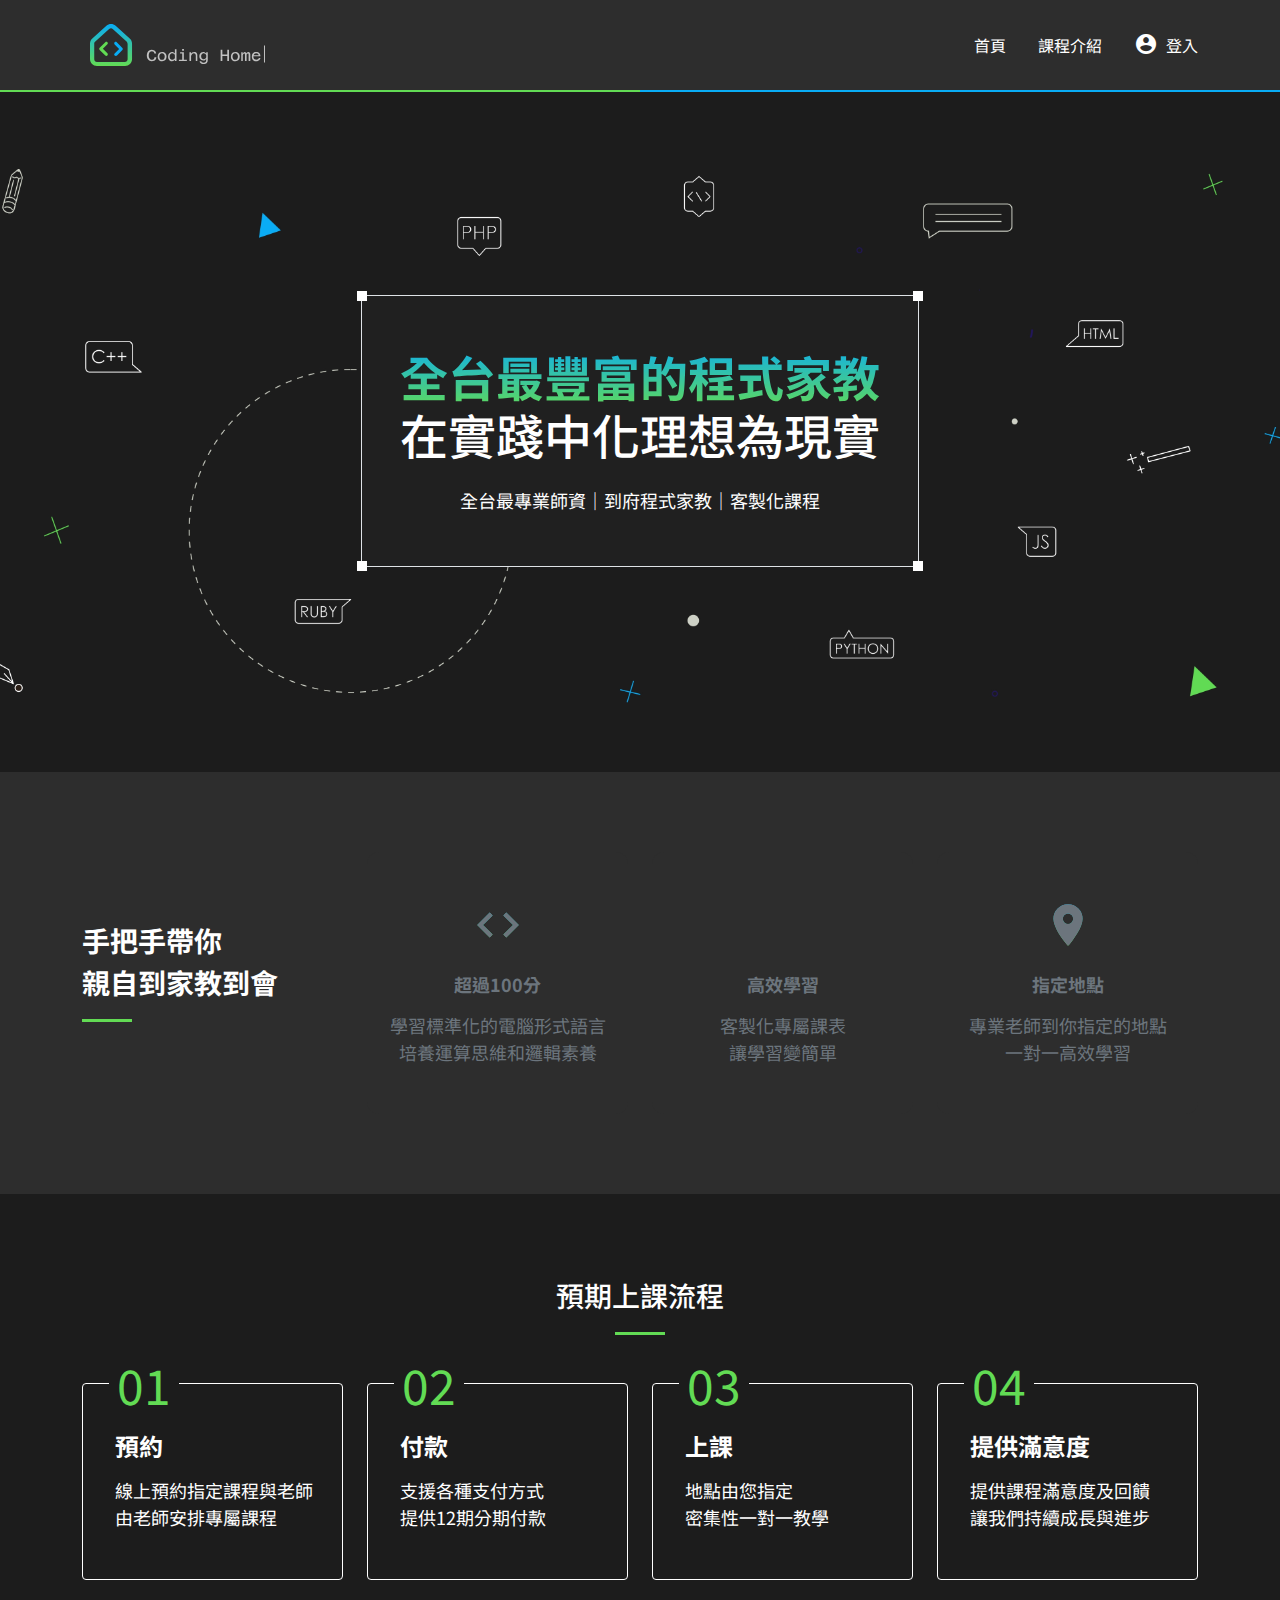
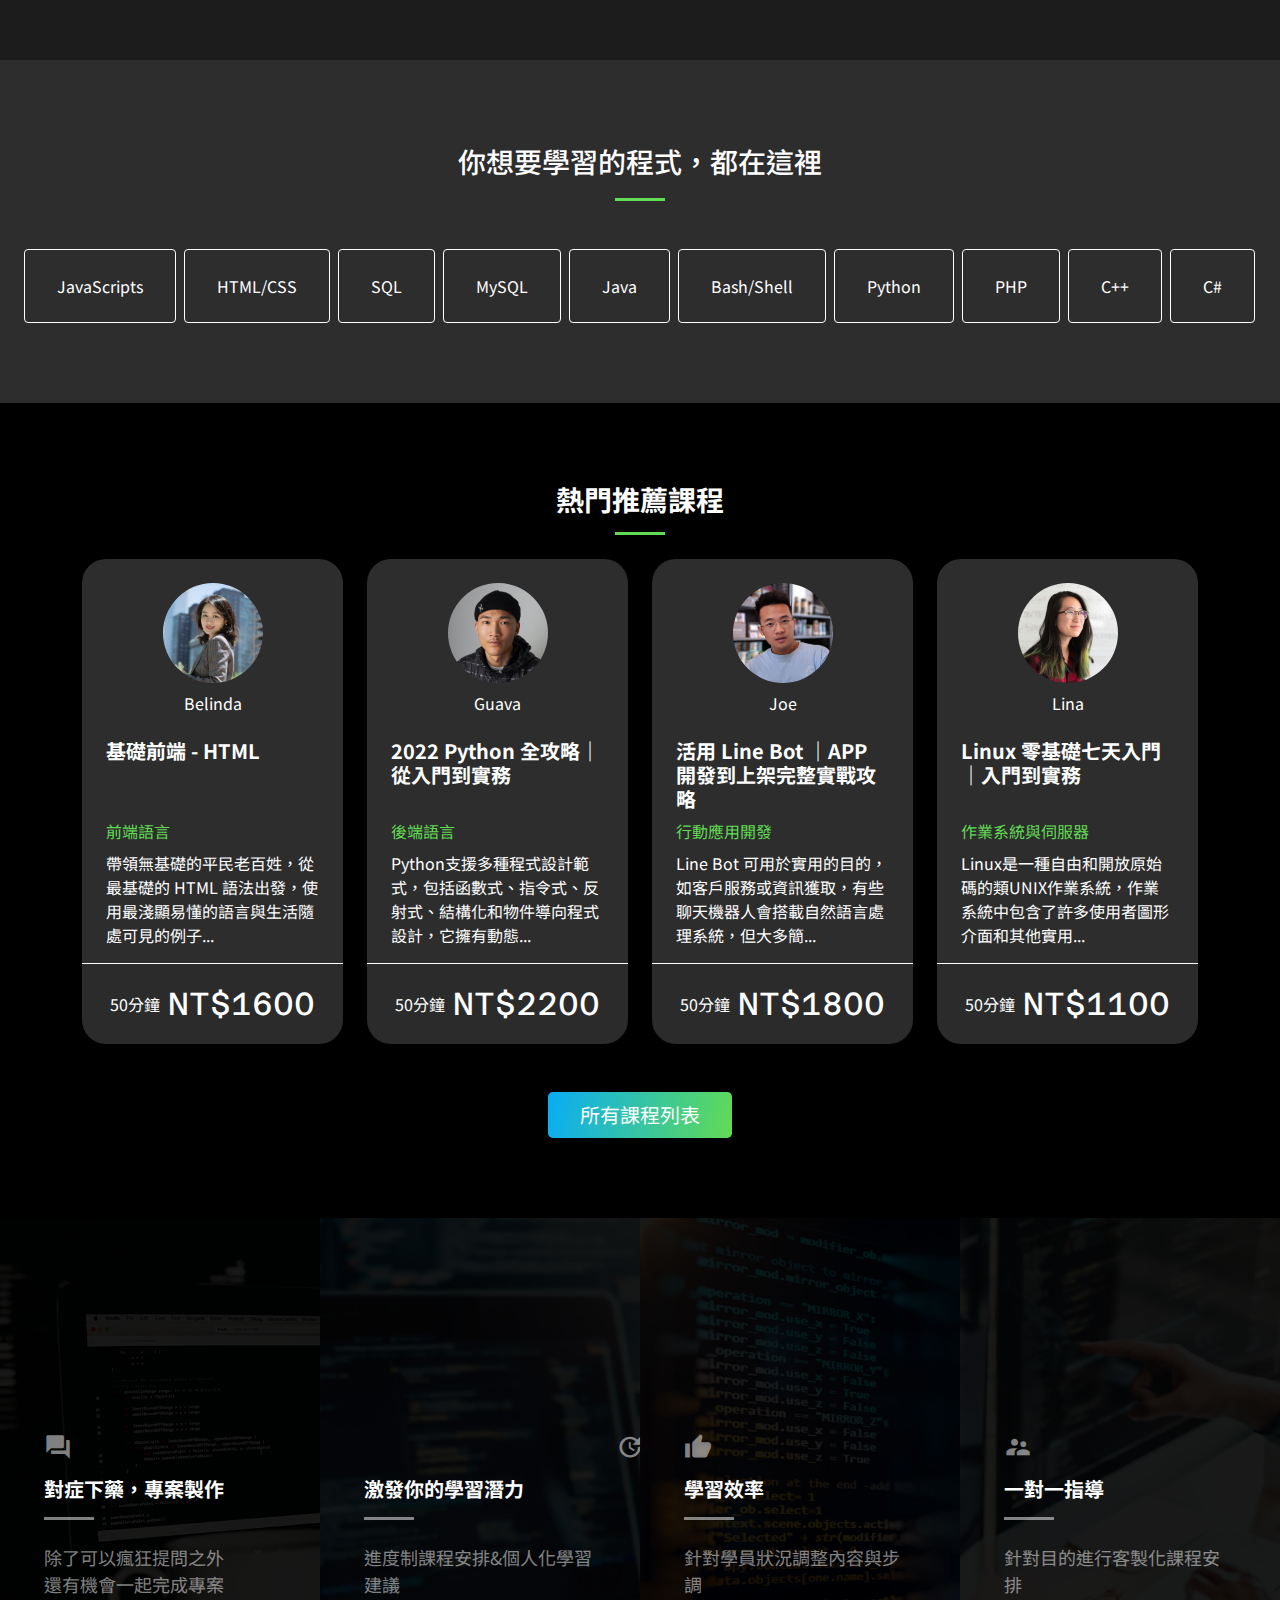
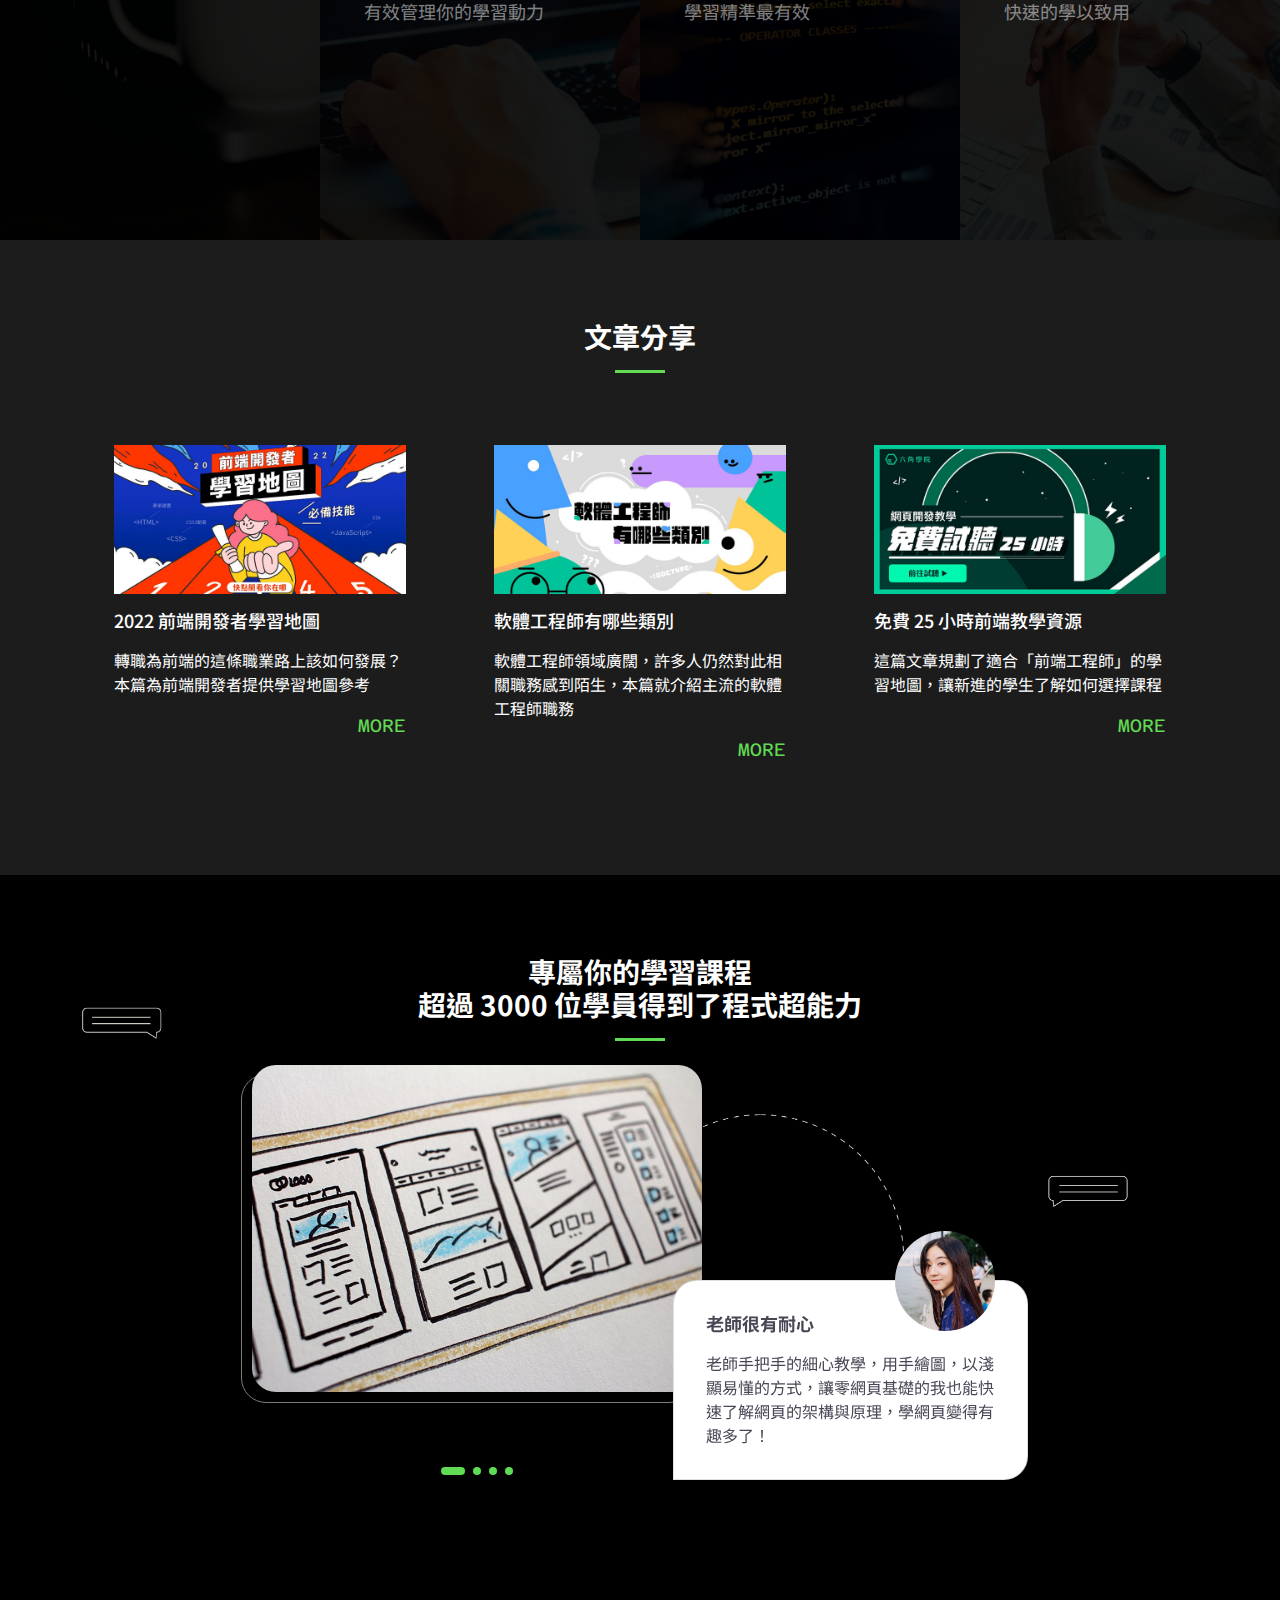
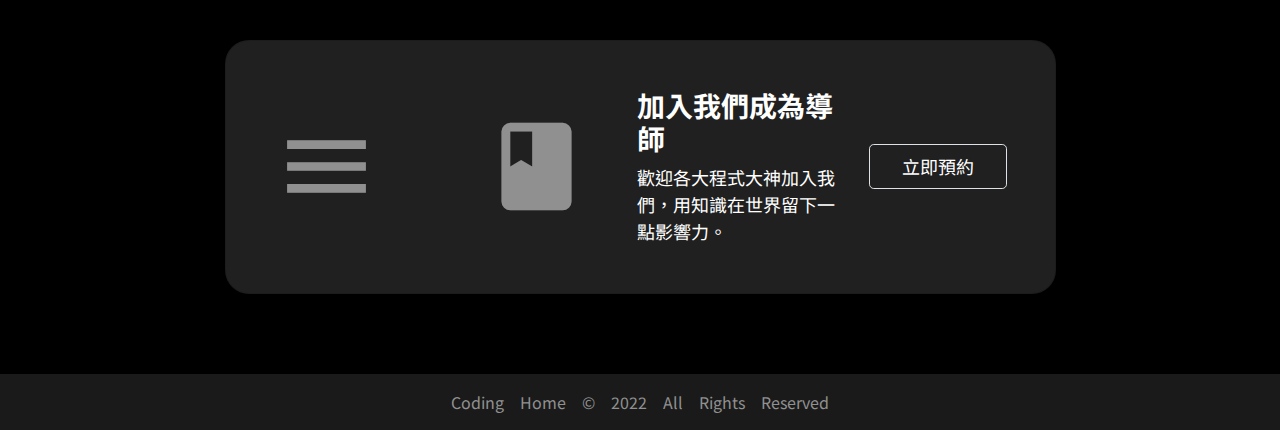
==== commit ab9af03f: "Update 2022-09-14T10:06:07.523Z" ====
--- a/index.html
+++ b/index.html
@@ -8,6 +8,10 @@
     <title>Boostrap Index</title>
     <link href="https://fonts.googleapis.com/icon?family=Material+Icons"
       rel="stylesheet">
+    <link
+      rel="stylesheet"
+      href="https://cdn.jsdelivr.net/npm/swiper@8/swiper-bundle.min.css"
+    />
     <link rel="stylesheet" href="https://cdnjs.cloudflare.com/ajax/libs/font-awesome/5.13.0/css/all.min.css" />
     <link rel="stylesheet" href="./assets/style/all.css">
   </head>
@@ -15,17 +19,19 @@
   <body>
     <nav class="navbar navbar-expand-lg navbar-light bg-light py-4 py-lg-2">
       <div class="container">
-          <a class="navbar-logo" href="#"><img src="../assets/images/logo2.svg" alt="logo" class="navbar-brand align-top p-0 w-100"></a>
+        <h1 class="navbar-logo mb-0">
+          <a href="index.html"><img src="../assets/images/logo2.svg" alt="logo" class="navbar-brand align-top p-0 w-100"></a>
+        </h1>
           <button class="navbar-toggler p-0 border-0" type="button" data-bs-toggle="collapse" data-bs-target="#navbarSupportedContent" aria-controls="navbarSupportedContent" aria-expanded="false" aria-label="Toggle navigation">
             <span class="material-icons text-primary">drag_handle</span>
           </button>
           <div class="collapse navbar-collapse py-1" id="navbarSupportedContent">
             <ul class="navbar-nav me-auto mb-0 py-2 w-100 justify-content-md-end gap-lg-5">
               <li class="nav-item py-1">
-                <a class="nav-link text-white text-center px-0" aria-current="page" href="#">首頁</a>
+                <a class="nav-link text-white text-center px-0" aria-current="page" href="index.html">首頁</a>
               </li>
               <li class="nav-item py-1">
-                <a class="nav-link text-white text-center px-0" href="#">課程介紹</a>
+                <a class="nav-link text-white text-center px-0" href="course.html">課程介紹</a>
               </li>
               <li class="nav-item py-1">
                 <a class="nav-link text-white text-center px-0" href="#">
@@ -62,12 +68,12 @@
   <!-- 手把手帶你 親自到家教到會 -->
   <section class="feature bg-light">
     <div class="container pd-set">
-      <div class="row justify-content-between align-items-center">
-        <h2 class="feature__title col-lg-3 col-12 title--underline text-center text-lg-start text-white fw-bold lh-base mb-4">手把手帶你
+      <div class="row justify-content-center align-items-center gy-lg-3 px-lg-8 px-xl-0">
+        <h2 class="feature__title col-xl-3 col-lg-6 col-12 title--underline text-center text-lg-center text-xl-start text-white fw-bold lh-base mb-4">手把手帶你
           <br>
           親自到家教到會
         </h2>
-        <ul class="col-lg-9 col-12 mb-0 d-flex flex-column flex-lg-row gap-4">
+        <div class="col-xl-3 col-lg-6 mb-lg-0 mb-4">
           <li class="card w-100 border-0 py-7">
             <div class="card-body text-center">
               <span class="material-icons md-50 text-gradient mb-4">
@@ -77,6 +83,8 @@
               <p class="card-text">學習標準化的電腦形式語言<br>培養運算思維和邏輯素養</p>
             </div>
           </li>
+        </div>
+        <div class="col-xl-3 col-lg-6 mb-lg-0 mb-4">
           <li class="card w-100 border-0 py-7">
             <div class="card-body text-center">
               <span class="material-icons md-50 text-gradient mb-4">
@@ -86,6 +94,8 @@
               <p class="card-text">客製化專屬課表<br>讓學習變簡單</p>
             </div>
           </li>
+        </div>
+        <div class="col-xl-3 col-lg-6 mb-lg-0 mb-4">
           <li class="card w-100 border-0 py-7">
             <div class="card-body text-center">
               <span class="material-icons md-50 text-gradient mb-4">
@@ -95,7 +105,7 @@
               <p class="card-text">專業老師到你指定的地點<br>一對一高效學習</p>
             </div>
           </li>
-        </ul>
+        </div>
       </div>
     </div>
   </section>
@@ -144,30 +154,30 @@
     <div class="container-fluid pd-set px-lg-4">
       <h2 class="title--underline lh-base text-white text-center mb-4 mb-lg-7 px-7 px-md-0">你想要學習的程式，都在這裡</h2>
       <div class="btn-scrollbar d-flex gap-2">
-        <div class="btn border p-3 py-lg-4 px-lg-5">JavaScripts</div>
-        <div class="btn border p-3 py-lg-4 px-lg-5">HTML/CSS</div>
-        <div class="btn border p-3 py-lg-4 px-lg-5">SQL</div>
-        <div class="btn border p-3 py-lg-4 px-lg-5">MySQL</div>
-        <div class="btn border p-3 py-lg-4 px-lg-5">Java</div>
-        <div class="btn border p-3 py-lg-4 px-lg-5">Bash/Shell</div>
-        <div class="btn border p-3 py-lg-4 px-lg-5">Python</div>
-        <div class="btn border p-3 py-lg-4 px-lg-5">PHP</div>
-        <div class="btn border p-3 py-lg-4 px-lg-5">C++</div>
-        <div class="btn border p-3 py-lg-4 px-lg-5">C#</div>
-        <div class="btn border p-3 py-lg-4 px-lg-5">Ruby</div>
-        <div class="btn border p-3 py-lg-4 px-lg-5">Swift</div>
-        <div class="btn border p-3 py-lg-4 px-lg-5">JavaScripts</div>
-        <div class="btn border p-3 py-lg-4 px-lg-5">HTML/CSS</div>
-        <div class="btn border p-3 py-lg-4 px-lg-5">SQL</div>
-        <div class="btn border p-3 py-lg-4 px-lg-5">MySQL</div>
-        <div class="btn border p-3 py-lg-4 px-lg-5">Java</div>
-        <div class="btn border p-3 py-lg-4 px-lg-5">Bash/Shell</div>
-        <div class="btn border p-3 py-lg-4 px-lg-5">Python</div>
-        <div class="btn border p-3 py-lg-4 px-lg-5">PHP</div>
-        <div class="btn border p-3 py-lg-4 px-lg-5">C++</div>
-        <div class="btn border p-3 py-lg-4 px-lg-5">C#</div>
-        <div class="btn border p-3 py-lg-4 px-lg-5">Ruby</div>
-        <div class="btn border p-3 py-lg-4 px-lg-5">Swift</div>
+        <div class="btn p-3 py-lg-4 px-lg-5">JavaScripts</div>
+        <div class="btn p-3 py-lg-4 px-lg-5">HTML/CSS</div>
+        <div class="btn p-3 py-lg-4 px-lg-5">SQL</div>
+        <div class="btn p-3 py-lg-4 px-lg-5">MySQL</div>
+        <div class="btn p-3 py-lg-4 px-lg-5">Java</div>
+        <div class="btn p-3 py-lg-4 px-lg-5">Bash/Shell</div>
+        <div class="btn p-3 py-lg-4 px-lg-5">Python</div>
+        <div class="btn p-3 py-lg-4 px-lg-5">PHP</div>
+        <div class="btn p-3 py-lg-4 px-lg-5">C++</div>
+        <div class="btn p-3 py-lg-4 px-lg-5">C#</div>
+        <div class="btn p-3 py-lg-4 px-lg-5">Ruby</div>
+        <div class="btn p-3 py-lg-4 px-lg-5">Swift</div>
+        <div class="btn p-3 py-lg-4 px-lg-5">JavaScripts</div>
+        <div class="btn p-3 py-lg-4 px-lg-5">HTML/CSS</div>
+        <div class="btn p-3 py-lg-4 px-lg-5">SQL</div>
+        <div class="btn p-3 py-lg-4 px-lg-5">MySQL</div>
+        <div class="btn p-3 py-lg-4 px-lg-5">Java</div>
+        <div class="btn p-3 py-lg-4 px-lg-5">Bash/Shell</div>
+        <div class="btn p-3 py-lg-4 px-lg-5">Python</div>
+        <div class="btn p-3 py-lg-4 px-lg-5">PHP</div>
+        <div class="btn p-3 py-lg-4 px-lg-5">C++</div>
+        <div class="btn p-3 py-lg-4 px-lg-5">C#</div>
+        <div class="btn p-3 py-lg-4 px-lg-5">Ruby</div>
+        <div class="btn p-3 py-lg-4 px-lg-5">Swift</div>
       </div>
     </div>
   </section>
@@ -175,33 +185,314 @@
   <section class="course bg-black">
     <div class="container pd-set">
       <h2 class="title--underline mb-4 text-white text-center fw-bold">熱門推薦課程</h2>
-      <ul class="row list-unstyled mb-7 g-0">
-        <li class="card col-12 col-md-6 col-lg-3 bg-light pt-4 border-0">
-          <div class="mb-4 d-flex flex-column align-items-center">
-            <img src="../assets/images/teacher01.jpg" alt="teacher01" class="card-img-top w-auto rounded-circle mb-2" height="100px">
-            <p class="mb-0 text-white text-center">Belinda</p>
-          </div>
-          <div class="card-body text-white px-5 px-lg-4 pb-3">
-            <h3 class="fs-6 card-title fw-bold mb-lg-5">基礎前端 - HTML</h3>
-            <p class="text-primary mb-2">前端語言</p>
-            <p class="mb-0">帶領無基礎的平民老百姓，從最基礎的 HTML 語法出發，使用最淺顯易懂的語言與生活隨處可見的例子，輕鬆進入...</p>
-          </div>
-          <div class="card-footer border-white py-3">
-            <p class="text-white text-center mb-0">50分鐘<span class="price ms-2">NT$1600</span></p>
-          </div>
-        </li>
+      <ul class="row list-unstyled mb-7 gy-3 px-xl-0 px-lg-8">
+        <div class="col-12 col-md-6 col-xl-3">
+          <li class="card bg-light pt-4 border-0 h-100">
+            <div class="mb-4 d-flex flex-column align-items-center">
+              <img src="../assets/images/teacher01.jpg" alt="teacher01" class="card-img-top w-auto rounded-circle mb-2" height="100px">
+              <p class="mb-0 text-white text-center">Belinda</p>
+            </div>
+            <div class="card-body text-white px-5 px-lg-4 pb-3">
+              <h3 class="fs-6 card-title fw-bold mb-xl-5 pb-md-4">基礎前端 - HTML</h3>
+              <p class="text-primary mb-2">前端語言</p>
+              <p class="mb-0">帶領無基礎的平民老百姓，從最基礎的 HTML 語法出發，使用最淺顯易懂的語言與生活隨處可見的例子...</p>
+            </div>
+            <div class="card-footer border-white py-3">
+              <p class="text-white text-center mb-0">50分鐘<span class="price ms-2 text-Azeret">NT$1600</span></p>
+            </div>
+          </li>
+        </div>
+        <div class="col-12 col-md-6 col-xl-3">
+          <li class="card bg-light pt-4 border-0 h-100">
+            <div class="mb-4 d-flex flex-column align-items-center">
+              <img src="../assets/images/teacher02.jpg" alt="teacher01" class="card-img-top w-auto rounded-circle mb-2" height="100px">
+              <p class="mb-0 text-white text-center">Guava</p>
+            </div>
+            <div class="card-body text-white px-5 px-lg-4 pb-3">
+              <h3 class="fs-6 card-title fw-bold mb-lg-5">2022 Python 全攻略｜從入門到實務</h3>
+              <p class="text-primary mb-2">後端語言</p>
+              <p class="mb-0">Python支援多種程式設計範式，包括函數式、指令式、反射式、結構化和物件導向程式設計，它擁有動態...</p>
+            </div>
+            <div class="card-footer border-white py-3">
+              <p class="text-white text-center mb-0">50分鐘<span class="price ms-2 text-Azeret">NT$2200</span></p>
+            </div>
+          </li>
+        </div>
+        <div class="col-12 col-md-6 col-xl-3">
+          <li class="card bg-light pt-4 border-0 h-100">
+            <div class="mb-4 d-flex flex-column align-items-center">
+              <img src="../assets/images/teacher03.jpg" alt="teacher01" class="card-img-top w-auto rounded-circle mb-2" height="100px">
+              <p class="mb-0 text-white text-center">Joe</p>
+            </div>
+            <div class="card-body text-white px-5 px-lg-4 pb-3">
+              <h3 class="fs-6 card-title fw-bold mb-lg-2 mb-xxl-5">活用 Line Bot ｜APP 開發到上架完整實戰攻略</h3>
+              <p class="text-primary mb-2">行動應用開發</p>
+              <p class="mb-0">Line Bot 可用於實用的目的，如客戶服務或資訊獲取，有些聊天機器人會搭載自然語言處理系統，但大多簡...</p>
+            </div>
+            <div class="card-footer border-white py-3">
+              <p class="text-white text-center mb-0">50分鐘<span class="price ms-2 text-Azeret">NT$1800</span></p>
+            </div>
+          </li>
+        </div>
+        <div class="col-12 col-md-6 col-xl-3">
+          <li class="card bg-light pt-4 border-0 h-100">
+            <div class="mb-4 d-flex flex-column align-items-center">
+              <img src="../assets/images/teacher04.jpg" alt="teacher01" class="card-img-top w-auto rounded-circle mb-2" height="100px">
+              <p class="mb-0 text-white text-center">Lina</p>
+            </div>
+            <div class="card-body text-white px-5 px-lg-4 pb-3">
+              <h3 class="fs-6 card-title fw-bold mb-lg-5">Linux 零基礎七天入門｜入門到實務</h3>
+              <p class="text-primary mb-2">作業系統與伺服器</p>
+              <p class="mb-0">Linux是一種自由和開放原始碼的類UNIX作業系統，作業系統中包含了許多使用者圖形介面和其他實用...</p>
+            </div>
+            <div class="card-footer border-white py-3">
+              <p class="text-white text-center mb-0">50分鐘<span class="price ms-2 text-Azeret">NT$1100</span></p>
+            </div>
+          </li>
+        </div>
       </ul>
       <div class="d-flex justify-content-center">
         <button class="btn-lg btn-primary border-0 px-5 gradient-custom text-white">所有課程列表</button>
       </div>
     </div>
   </section>
+  <!-- 對症下藥，專案製作 -->
+  <section>
+    <div class="overlay container-fluid px-0">
+      <ul class="row list-unstyled g-0 mb-0">
+        <li class="overlay__list col-12 col-lg-3">
+          <div class="card overlay-card border-0 h-100 rounded-0">
+            <!-- <img src="./assets/images/info01.jpg" alt="codeing-image" class="card-img object-fit-cover rounded-0"> -->
+            <div class="card-body rounded-0">
+              <span class="material-icons md-28 text-center text-lg-start d-block mb-3">
+                question_answer
+              </span>
+              <h3 class="card-title title--underline text-white text-center text-lg-start fs-lg-6 fs-xxl-4 mb-4 fw-bold">對症下藥，專案製作</h3>
+              <div class="card-text text-center text-lg-start fs-7">除了可以瘋狂提問之外<br>還有機會一起完成專案</div>
+            </div>
+          </div>
+        </li>
+        <li class="overlay__list col-12 col-lg-3">
+          <div class="card overlay-card border-0 h-100 rounded-0">
+            <!-- <img src="./assets/images/info02.jpg" alt="codeing-image" class="card-img object-fit-cover rounded-0"> -->
+            <div class="card-body rounded-0">
+              <span class="material-icons md-28 text-center text-lg-start d-block mb-3">
+                tips_and_updates
+              </span>
+              <h3 class="card-title title--underline text-white text-center text-lg-start fs-lg-6 fs-xxl-4 mb-4 fw-bold">激發你的學習潛力</h3>
+              <div class="card-text text-center text-lg-start fs-7">進度制課程安排&個人化學習建議<br>有效管理你的學習動力</div>
+            </div>
+          </div>
+        </li>
+        <li class="overlay__list col-12 col-lg-3">
+          <div class="card overlay-card border-0 h-100 rounded-0">
+            <!-- <img src="./assets/images/info03.jpg" alt="codeing-image" class="card-img object-fit-cover rounded-0"> -->
+            <div class="card-body rounded-0">
+              <span class="material-icons md-28 text-center text-lg-start d-block mb-3">
+                thumb_up
+              </span>
+              <h3 class="card-title title--underline text-white text-center text-lg-start fs-lg-6 fs-xxl-4 mb-4 fw-bold">學習效率</h3>
+              <div class="card-text text-center text-lg-start fs-7">針對學員狀況調整內容與步調<br>學習精準最有效</div>
+            </div>
+          </div>
+        </li>
+        <li class="overlay__list col-12 col-lg-3">
+          <div class="card overlay-card border-0 h-100 rounded-0">
+            <!-- <img src="./assets/images/info04.jpg" alt="codeing-image" class="card-img object-fit-cover rounded-0"> -->
+            <div class="card-body rounded-0">
+              <span class="material-icons md-28 text-center text-lg-start d-block mb-3">
+                supervisor_account
+              </span>
+              <h3 class="card-title title--underline text-white text-center text-lg-start fs-lg-6 fs-xxl-4 mb-4 fw-bold">一對一指導</h3>
+              <div class="card-text text-center text-lg-start fs-7">針對目的進行客製化課程安排<br>快速的學以致用</div>
+            </div>
+          </div>
+        </li>
+      </ul>
+    </div>
+  </section>
+  <!-- 文章分享 -->
+  <section class="article bg-dark">
+    <div class="container pd-set">
+      <h2 class="title--underline text-center text-white mb-6 fw-bold">文章分享</h2>
+      <ul class="row list-unstyled mb-0 gx-4 gy-4 justify-content-center">
+        <div class="col-lg-4 col-md-8">
+          <li class="card bg-dark border-0 p-lg-5 position-relative">
+            <div class="squareRounded squareRounded-topLeft position-absolute top-0 start-0"></div>
+            <div class="squareRounded squareRounded-topRight position-absolute top-0 end-0"></div>
+            <div class="squareRounded squareRounded-bottomLeft position-absolute bottom-0 start-0"></div>
+            <div class="squareRounded squareRounded-bottomRight position-absolute bottom-0 end-0"></div>
+            <img src="./assets/images/article01.jpg" alt="article-image-01" class="card-img-top mb-3 rounded-0">
+            <h3 class="card-title mb-3 fs-7 text-white">2022 前端開發者學習地圖</h3>
+            <p class="card-text text-white">轉職為前端的這條職業路上該如何發展？本篇為前端開發者提供學習地圖參考</p>
+            <a href="#" class="text-end  fs-7 text-decoration-none text-Azeret">MORE</a>
+          </li>
+        </div>
+        <div class="col-lg-4 col-md-8">
+          <li class="card bg-dark border-0 p-lg-5">
+            <div class="squareRounded squareRounded-topLeft position-absolute top-0 start-0"></div>
+            <div class="squareRounded squareRounded-topRight position-absolute top-0 end-0"></div>
+            <div class="squareRounded squareRounded-bottomLeft position-absolute bottom-0 start-0"></div>
+            <div class="squareRounded squareRounded-bottomRight position-absolute bottom-0 end-0"></div>
+            <img src="./assets/images/article02.jpg" alt="article-image-01" class="card-img-top mb-3 rounded-0">
+            <h3 class="card-title mb-3 fs-7 text-white">軟體工程師有哪些類別</h3>
+            <p class="card-text text-white">軟體工程師領域廣闊，許多人仍然對此相關職務感到陌生，本篇就介紹主流的軟體工程師職務</p>
+            <a href="#" class="text-end  fs-7 text-decoration-none text-Azeret">MORE</a>
+          </li>
+        </div>
+        <div class="col-lg-4 col-md-8">
+          <li class="card bg-dark border-0 p-lg-5">
+            <div class="squareRounded squareRounded-topLeft position-absolute top-0 start-0"></div>
+            <div class="squareRounded squareRounded-topRight position-absolute top-0 end-0"></div>
+            <div class="squareRounded squareRounded-bottomLeft position-absolute bottom-0 start-0"></div>
+            <div class="squareRounded squareRounded-bottomRight position-absolute bottom-0 end-0"></div>
+            <img src="./assets/images/article03.jpg" alt="article-image-01" class="card-img-top mb-3 rounded-0">
+            <h3 class="card-title mb-3 fs-7 text-white">免費 25 小時前端教學資源</h3>
+            <p class="card-text text-white">這篇文章規劃了適合「前端工程師」的學習地圖，讓新進的學生了解如何選擇課程</p>
+            <a href="#" class="text-end  fs-7 text-decoration-none text-Azeret">MORE</a>
+          </li>
+        </div>
+      </ul>
+    </div>
+  </section>
+
+  <!-- swiper -->
+<!-- Slider main container -->
+  <section class="swiper pd-set">
+    <!-- Additional required wrapper -->
+    <h2 class="title--underline mb-4 fw-bold text-center text-white">專屬你的學習課程<br>超過 3000 位學員得到了<br>程式超能力</h2>
+    <div class="swiper-wrapper mb-5 mb-md-4">
+      <!-- Slides -->
+      <div class="swiper-slide">
+        <div class="container">
+          <div class="row justify-content-center align-items-end">
+            <div class="col-lg-5 col-12 h-100">
+              <div class="swipe-img-border position-relative mb-6">
+                <img src="./assets/images/share.jpg" alt="shareing-course image" class="swipe-img img-fluid position-relative">
+              </div>
+            </div>
+            <div class="col-lg-4 col-12 z-index-0">
+              <div class="bg-white swipe-comment card position-relative">
+                <img src="./assets/images/student01.jpg" alt="student01-img" class="card-img position-absolute top-0 rounded-circle">
+                <div class="card-body p-5">
+                  <h3 class="card-title mb-3 fs-7 fw-bold">老師很有耐心</h3>
+                  <div class="card-text">老師手把手的細心教學，用手繪圖，以淺顯易懂的方式，讓零網頁基礎的我也能快速了解網頁的架構與原理，學網頁變得有趣多了！</div>
+                </div>
+              </div>
+            </div>
+          </div>
+        </div>
+      </div>
+      <div class="swiper-slide">
+        <div class="container">
+          <div class="row justify-content-center align-items-end">
+            <div class="col-lg-5 col-12 h-100">
+              <div class="swipe-img-border position-relative mb-6">
+                <img src="./assets/images/share.jpg" alt="shareing-course image" class="swipe-img img-fluid position-relative">
+              </div>
+            </div>
+            <div class="col-lg-4 col-12 z-index-0">
+              <div class="bg-white swipe-comment card position-relative">
+                <img src="./assets/images/student02.jpg" alt="student02-img" class="card-img position-absolute top-0 rounded-circle">
+                <div class="card-body p-5">
+                  <h3 class="card-title mb-3 fs-7 fw-bold">老師很有耐心</h3>
+                  <div class="card-text">老師手把手的細心教學，用手繪圖，以淺顯易懂的方式，讓零網頁基礎的我也能快速了解網頁的架構與原理，學網頁變得有趣多了！</div>
+                </div>
+              </div>
+            </div>
+          </div>
+        </div>
+      </div>
+      <div class="swiper-slide">
+        <div class="container">
+          <div class="row justify-content-center align-items-end">
+            <div class="col-lg-5 col-12 h-100">
+              <div class="swipe-img-border position-relative mb-6">
+                <img src="./assets/images/share.jpg" alt="shareing-course image" class="swipe-img img-fluid position-relative">
+              </div>
+            </div>
+            <div class="col-lg-4 col-12 z-index-0">
+              <div class="bg-white swipe-comment card position-relative">
+                <img src="./assets/images/student03.jpg" alt="student03-img" class="card-img position-absolute top-0 rounded-circle">
+                <div class="card-body p-5">
+                  <h3 class="card-title mb-3 fs-7 fw-bold">老師很有耐心</h3>
+                  <div class="card-text">老師手把手的細心教學，用手繪圖，以淺顯易懂的方式，讓零網頁基礎的我也能快速了解網頁的架構與原理，學網頁變得有趣多了！</div>
+                </div>
+              </div>
+            </div>
+          </div>
+        </div>
+      </div>
+      <div class="swiper-slide">
+        <div class="container">
+          <div class="row justify-content-center align-items-end">
+            <div class="col-lg-5 col-12 h-100">
+              <div class="swipe-img-border position-relative mb-6">
+                <img src="./assets/images/share.jpg" alt="shareing-course image" class="swipe-img img-fluid position-relative">
+              </div>
+            </div>
+            <div class="col-lg-4 col-12 z-index-0">
+              <div class="bg-white swipe-comment card position-relative">
+                <img src="./assets/images/student04.jpg" alt="student04-img" class="card-img position-absolute top-0 rounded-circle">
+                <div class="card-body p-5">
+                  <h3 class="card-title mb-3 fs-7 fw-bold">老師很有耐心</h3>
+                  <div class="card-text">老師手把手的細心教學，用手繪圖，以淺顯易懂的方式，讓零網頁基礎的我也能快速了解網頁的架構與原理，學網頁變得有趣多了！</div>
+                </div>
+              </div>
+            </div>
+          </div>
+        </div>
+      </div>
+    </div>
+    <div class="container">
+      <div class="row justify-content-center">
+        <div class="col-lg-5 col-12 swiper-pagegroup ">
+          <div class="d-flex justify-content-center">
+            <!-- If we need pagination -->
+            <div class="swiper-button-prev">
+              <span class="material-icons text-primary">
+                west
+              </span>
+            </div>
+            <div class="swiper-pagination"></div>
+            
+            <!-- If we need navigation buttons -->
+              <div class="swiper-button-next">
+                <span class="material-icons text-primary">
+                  east
+                </span>
+              </div>
+          </div>
+        </div>
+        <div class="col-lg-4"></div>
+      </div>
+    </div>
+  </section>
+  <!-- 加入我們成為導師 -->
+  <section class="join bg-black">
+    <div class="container pd-set">
+      <div class="row justify-content-center">
+        <div class="col-lg-9 col-md-8 col-12">
+          <div class="card bg-gray flex-lg-row p-lg-7 px-4 py-6 p align-items-center justify-content-between">
+            <span class="material-icons mb-lg-0 mb-4 me-lg-7 text-white opacity-50 text-center text-lg-start">
+              menu_book
+            </span>
+            <div class="card-body me-0 me-lg-5">
+              <h3 class="card-title fw-bold mb-4 mb-lg-2 text-white text-center text-lg-start">加入我們成為導師</h3>
+              <p class="card-text mb-5 mb-lg-0 text-white fs-lg-7 text-center text-lg-start">歡迎各大程式大神加入我們，用知識在世界留下一點影響力。</p>
+            </div>
+            <div class="btn btn-lg border px-5 fs-7">立即預約</div>
+          </div>
+        </div>
+      </div>
+    </div>
+  </section>
 </main>
 
     <footer class="footer">
-      footer
+      <p class="copyright py-3 text-center mb-0">Coding　Home　©　2022　All　Rights　Reserved</p>
     </footer>
-
+    <script src="https://cdn.jsdelivr.net/npm/swiper@8/swiper-bundle.min.js"></script>
     <script src="./assets/js/vendors.js"></script>
     <script src="./assets/js/all.js"></script>
   </body>
--- a/assets/style/all.css
+++ b/assets/style/all.css
@@ -1,4 +1,8 @@
-@import url("https://fonts.googleapis.com/css2?family=Noto+Sans+TC:wght@400;700&display=swap");
+@import url("https://fonts.googleapis.com/css2?family=Azeret+Mono&family=Noto+Sans+TC:wght@400;700&display=swap");
+h1, .h1 {
+  font-size: 0 !important;
+}
+
 .text-gradient {
   background-image: -webkit-gradient(linear, left top, left bottom, from(#09ACF5), to(#62DB54));
   background-image: -o-linear-gradient(top, #09ACF5, #62DB54);
@@ -6,6 +10,10 @@
   -webkit-background-clip: text;
           background-clip: text;
   color: transparent;
+}
+
+.text-Azeret {
+  font-family: 'Azeret Mono', monospace;
 }
 
 @media (min-width: 992px) {
@@ -28,6 +36,10 @@
   font-size: 50px;
 }
 
+.material-icons.md-28 {
+  font-size: 28px;
+}
+
 .pd-set {
   padding-top: 40px;
   padding-bottom: 40px;
@@ -44,25 +56,57 @@
   font-size: 48px;
 }
 
-.btn-scrollbar {
-  overflow: overlay;
-}
-
-/* total width */
-.btn-scrollbar::-webkit-scrollbar {
-  height: 4px;
-}
-
-/* scrollbar itself */
-.btn-scrollbar::-webkit-scrollbar-thumb {
-  background-color: #6c757d;
-  border-radius: 16px;
-  border: 6px solid transparent;
-}
-
 .gradient-custom {
   background-image: -o-linear-gradient(346deg, #09ACF5, #62DB54);
   background-image: linear-gradient(104deg, #09ACF5, #62DB54);
+}
+
+.object-fit-cover {
+  -o-object-fit: cover;
+     object-fit: cover;
+}
+
+.opacity-50 {
+  opacity: 0.5;
+}
+
+.squareRounded {
+  width: 32px;
+  height: 32px;
+  display: none;
+}
+
+.squareRounded-topLeft {
+  border-top-left-radius: 10px;
+  border-top: 1px solid #62DB54;
+  border-left: 1px solid #62DB54;
+}
+
+.squareRounded-topRight {
+  border-top-right-radius: 10px;
+  border-top: 1px solid #62DB54;
+  border-right: 1px solid #62DB54;
+}
+
+.squareRounded-bottomLeft {
+  border-bottom-left-radius: 10px;
+  border-bottom: 1px solid #62DB54;
+  border-left: 1px solid #62DB54;
+}
+
+.squareRounded-bottomRight {
+  border-bottom-right-radius: 10px;
+  border-bottom: 1px solid #62DB54;
+  border-right: 1px solid #62DB54;
+}
+
+.z-index-0 {
+  z-index: 0;
+}
+
+.flex-shrink-0 {
+  -ms-flex-negative: 0;
+      flex-shrink: 0;
 }
 
 /*!
@@ -14046,6 +14090,12 @@
 
 @media (min-width: 992px) {
   .feature__title::after {
+    color: #000;
+  }
+}
+
+@media (min-width: 1200px) {
+  .feature__title::after {
     margin-right: 0;
     margin-left: 0;
   }
@@ -14162,6 +14212,318 @@
 .course .price {
   font-size: 32px;
   vertical-align: sub;
+}
+
+.overlay .card {
+  background-position: center center;
+  background-size: cover;
+  position: relative;
+}
+
+@media (min-width: 992px) {
+  .overlay .card-title::after {
+    margin-right: 0;
+    margin-left: 0;
+    background: rgba(255, 255, 255, 0.5);
+  }
+}
+
+.overlay .card .material-icons {
+  color: #62DB54;
+}
+
+@media (min-width: 992px) {
+  .overlay .card .material-icons {
+    color: rgba(255, 255, 255, 0.5);
+  }
+}
+
+.overlay .card-body {
+  z-index: 1;
+  padding: 40px;
+  background: rgba(0, 0, 0, 0.9);
+}
+
+.overlay .card-body:hover {
+  background: rgba(0, 0, 0, 0.5);
+}
+
+.overlay .card-body:hover .card-text {
+  color: white;
+}
+
+.overlay .card-body:hover .material-icons {
+  color: #62DB54;
+}
+
+.overlay .card-body:hover .card-title:after {
+  background: #62DB54;
+}
+
+@media (min-width: 768px) {
+  .overlay .card-body {
+    padding: 52px 40px;
+  }
+}
+
+@media (min-width: 992px) {
+  .overlay .card-body {
+    padding: 215px 32px;
+  }
+}
+
+@media (min-width: 1200px) {
+  .overlay .card-body {
+    padding: 215px 44px;
+  }
+}
+
+.overlay .card-text {
+  color: #fff;
+}
+
+@media (min-width: 992px) {
+  .overlay .card-text {
+    color: rgba(255, 255, 255, 0.5);
+  }
+}
+
+.overlay__list:nth-child(1) .card {
+  background-image: url(../../../assets/images/info01.jpg);
+}
+
+.overlay__list:nth-child(2) .card {
+  background-image: url(../../../assets/images/info02.jpg);
+}
+
+.overlay__list:nth-child(3) .card {
+  background-image: url(../../../assets/images/info03.jpg);
+}
+
+.overlay__list:nth-child(4) .card {
+  background-image: url(../../../assets/images/info04.jpg);
+}
+
+.article .card:hover .squareRounded {
+  display: block;
+}
+
+.join .card {
+  border-radius: 24px;
+}
+
+.join .material-icons {
+  font-size: 105px;
+}
+
+.join .btn {
+  -ms-flex-negative: 0;
+      flex-shrink: 0;
+}
+
+.footer {
+  background: #1A1A1A;
+  color: #909090;
+  font-size: 12px;
+}
+
+@media (min-width: 992px) {
+  .footer {
+    font-size: 16px;
+  }
+}
+
+.btn-scrollbar {
+  overflow: scroll;
+}
+
+.btn-scrollbar::-webkit-scrollbar {
+  width: 0;
+  height: 6px;
+  display: none;
+}
+
+@media (min-width: 992px) {
+  .btn-scrollbar::-webkit-scrollbar {
+    display: block;
+  }
+}
+
+.btn-scrollbar::-webkit-scrollbar-thumb {
+  background-color: #6c757d;
+  border-radius: 16px;
+  border: 6px solid transparent;
+}
+
+.btn-scrollbar .btn {
+  border: 1px solid #fff;
+}
+
+.btn-scrollbar .btn:hover {
+  color: #62DB54;
+  border-color: #62DB54;
+}
+
+.swiper {
+  background: black;
+}
+
+@media (min-width: 992px) {
+  .swiper {
+    background-size: contain;
+    background-image: url(../images/bg_share.jpg);
+  }
+}
+
+@media (min-width: 768px) {
+  .swiper h2 :nth-child(2), .swiper .h2 :nth-child(2) {
+    display: none;
+  }
+}
+
+.swiper-pagination {
+  position: relative;
+}
+
+.swiper-pagination-bullet {
+  background: #62DB54;
+  opacity: 1;
+}
+
+.swiper-pagination-bullet-active {
+  width: 24px;
+  border-radius: 4px;
+  background: #62DB54;
+}
+
+.swiper-pagination-bullets.swiper-pagination-horizontal {
+  width: auto;
+  bottom: 0;
+}
+
+@media (min-width: 992px) {
+  .swiper-pagegroup {
+    margin-left: 54px;
+  }
+}
+
+.swiper-button-prev, .swiper-button-next {
+  margin-top: 0;
+  height: auto;
+  left: 0;
+  right: 0;
+  bottom: -2px;
+  position: relative;
+}
+
+.swiper-button-prev::after, .swiper-button-next::after {
+  content: "";
+}
+
+.swiper-button-prev {
+  left: -14px;
+}
+
+.swiper-button-next {
+  left: 14px;
+}
+
+.swiper .card {
+  border-top-left-radius: 24px;
+  border-top-right-radius: 24px;
+  border-bottom-left-radius: 0px;
+  border-bottom-right-radius: 24px;
+}
+
+.swiper .card-img {
+  width: 80px;
+  height: 80px;
+  right: 32px;
+  -webkit-transform: translate(0%, -30px);
+      -ms-transform: translate(0%, -30px);
+          transform: translate(0%, -30px);
+}
+
+@media (min-width: 992px) {
+  .swiper .card-img {
+    width: 100px;
+    height: 100px;
+    -webkit-transform: translate(0%, -50%);
+        -ms-transform: translate(0%, -50%);
+            transform: translate(0%, -50%);
+  }
+}
+
+.swiper .card-title {
+  color: #494755;
+}
+
+.swiper .card-text {
+  color: #494755;
+}
+
+.swipe-img {
+  border-radius: 24px;
+  top: -6px;
+  left: 6px;
+}
+
+@media (min-width: 992px) {
+  .swipe-img {
+    top: -10px;
+    left: 10px;
+  }
+}
+
+.swipe-img-border {
+  border-radius: 24px;
+  outline: 1px solid #7C7E77;
+  width: calc(100% - 6px);
+}
+
+@media (min-width: 992px) {
+  .swipe-img-border {
+    margin-left: 27px;
+    width: 100%;
+    top: 10px;
+    left: -10px;
+  }
+}
+
+@media (min-width: 992px) {
+  .swipe-comment {
+    margin-left: -27px;
+    margin-right: 27px;
+    bottom: -48px;
+  }
+}
+
+.intro .btn {
+  border-radius: 8px;
+}
+
+.intro .card {
+  border-radius: 24px;
+}
+
+.intro .card:hover {
+  outline: 1px solid #62DB54;
+}
+
+.intro .card-footer {
+  border: none;
+  -ms-flex-negative: 0;
+      flex-shrink: 0;
+}
+
+@media (min-width: 992px) {
+  .intro .card-footer {
+    width: 168px;
+  }
+}
+
+.intro .price {
+  font-size: 32px;
 }
 
 .navbar {
